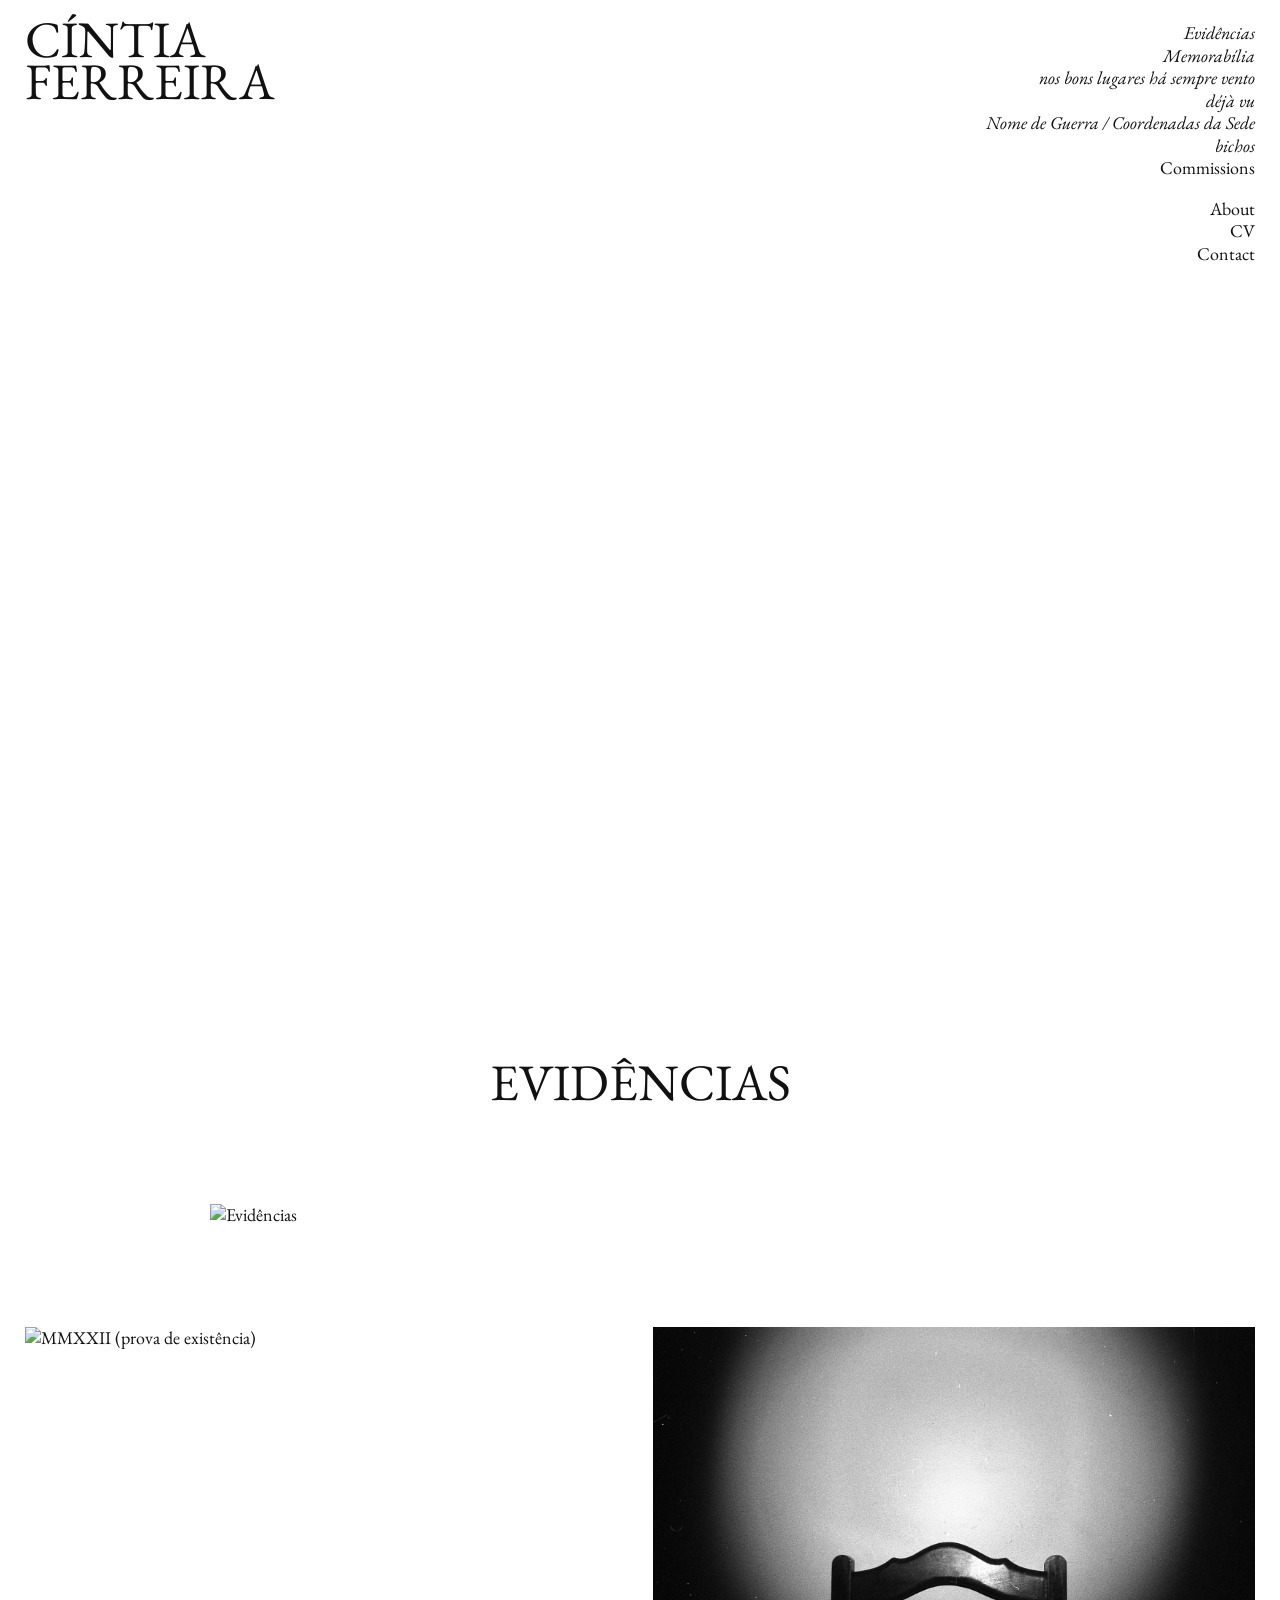
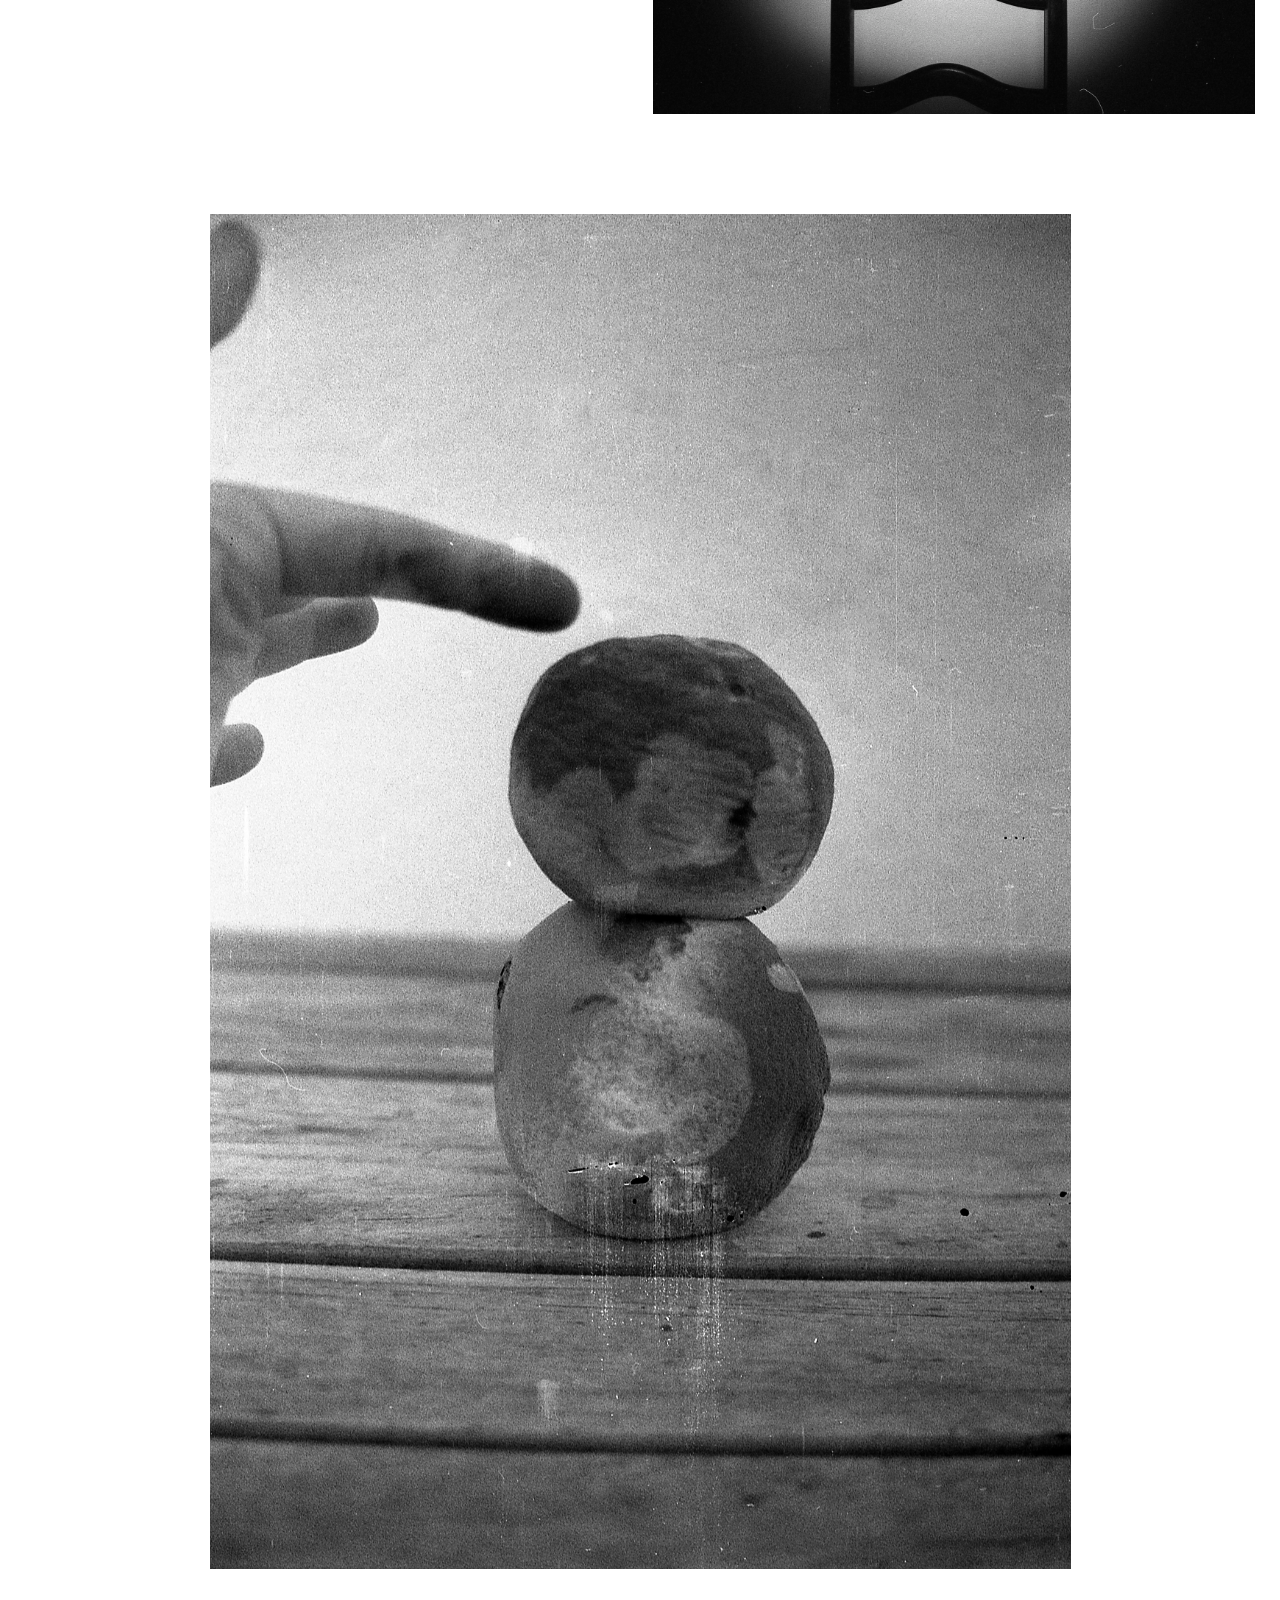
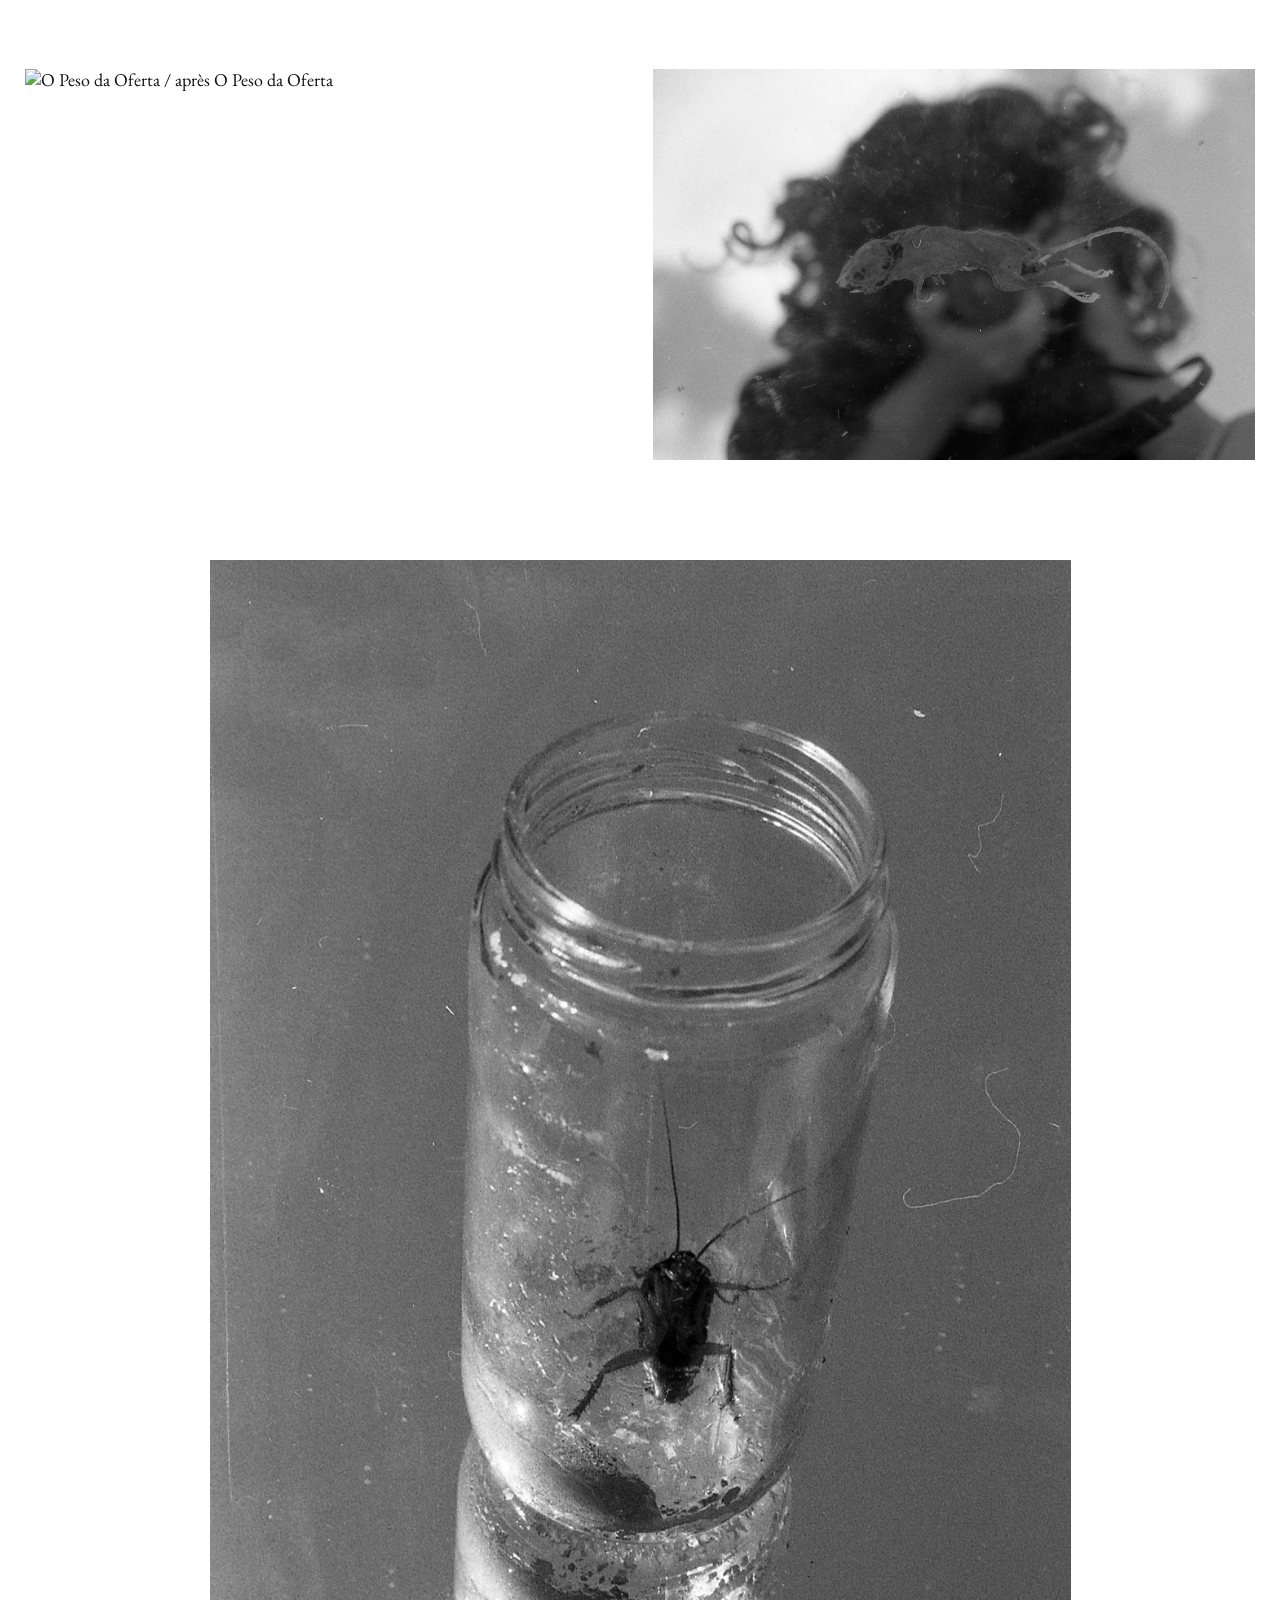
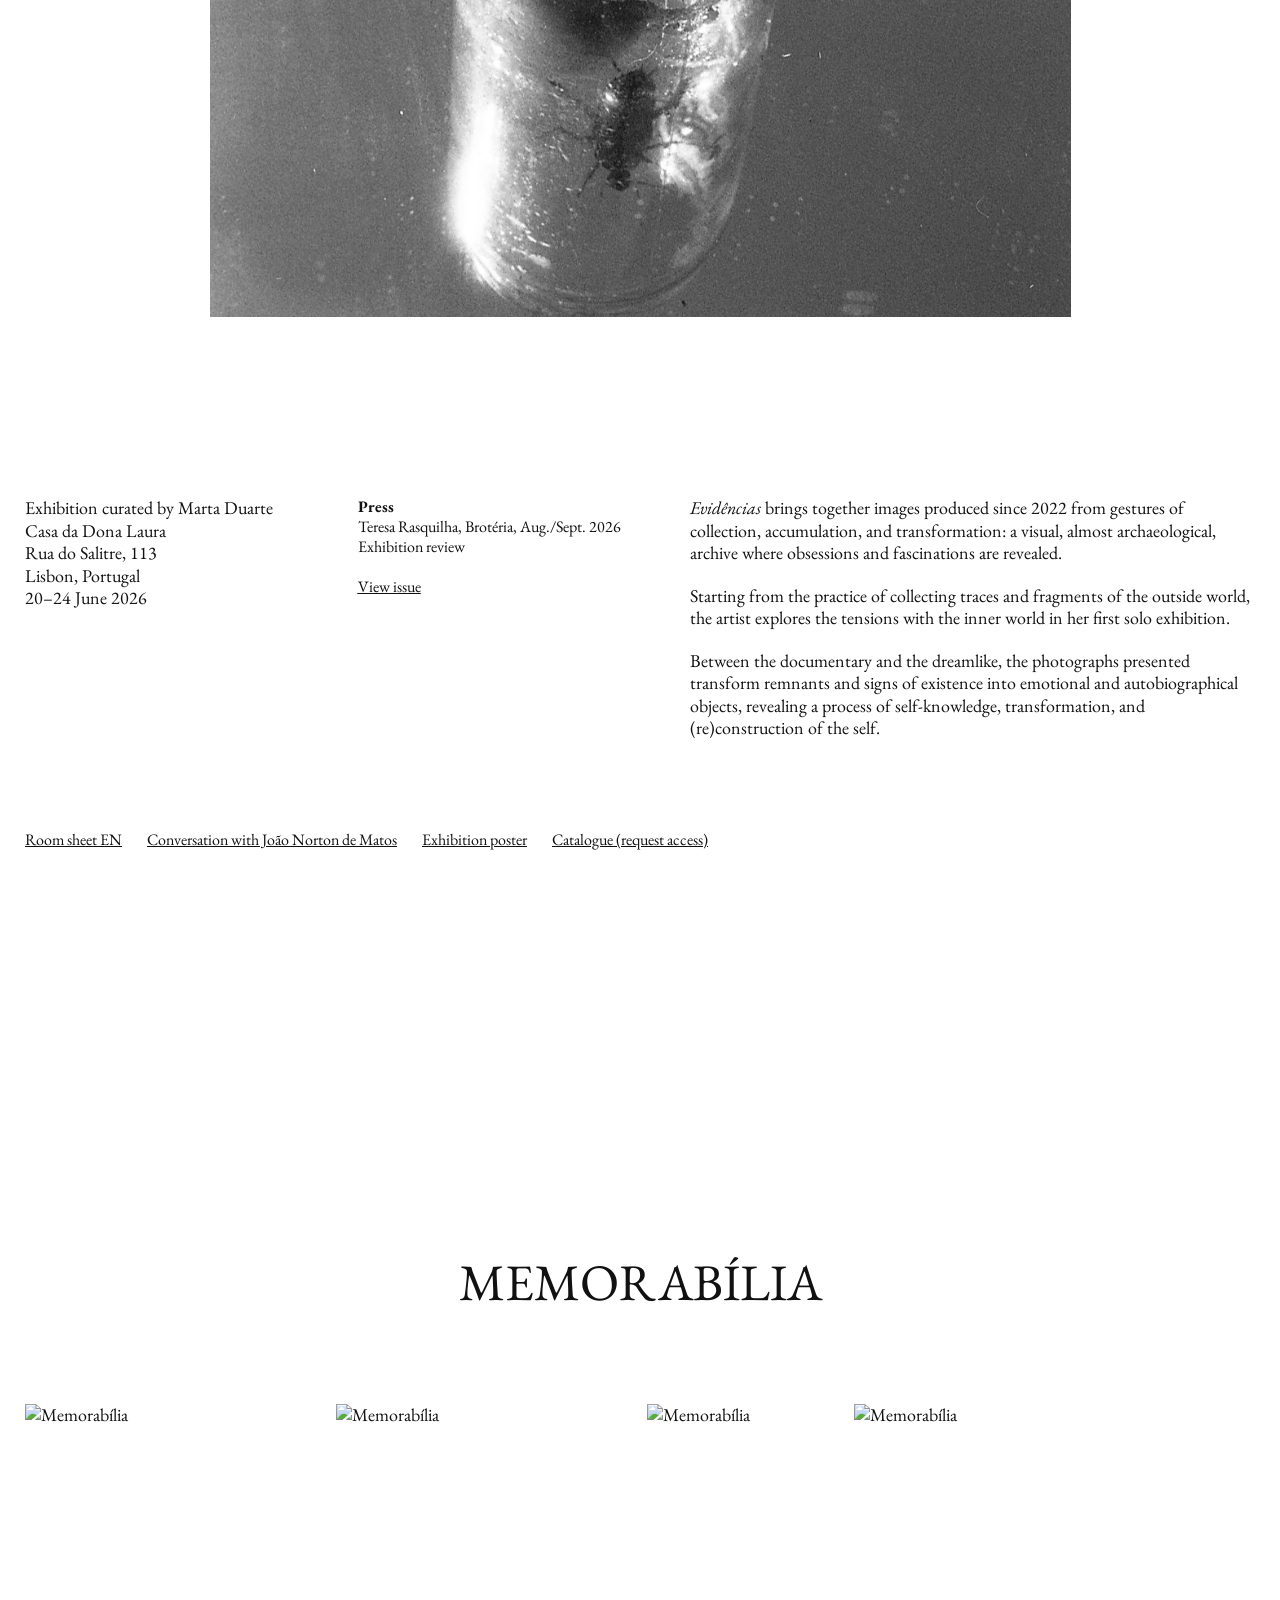
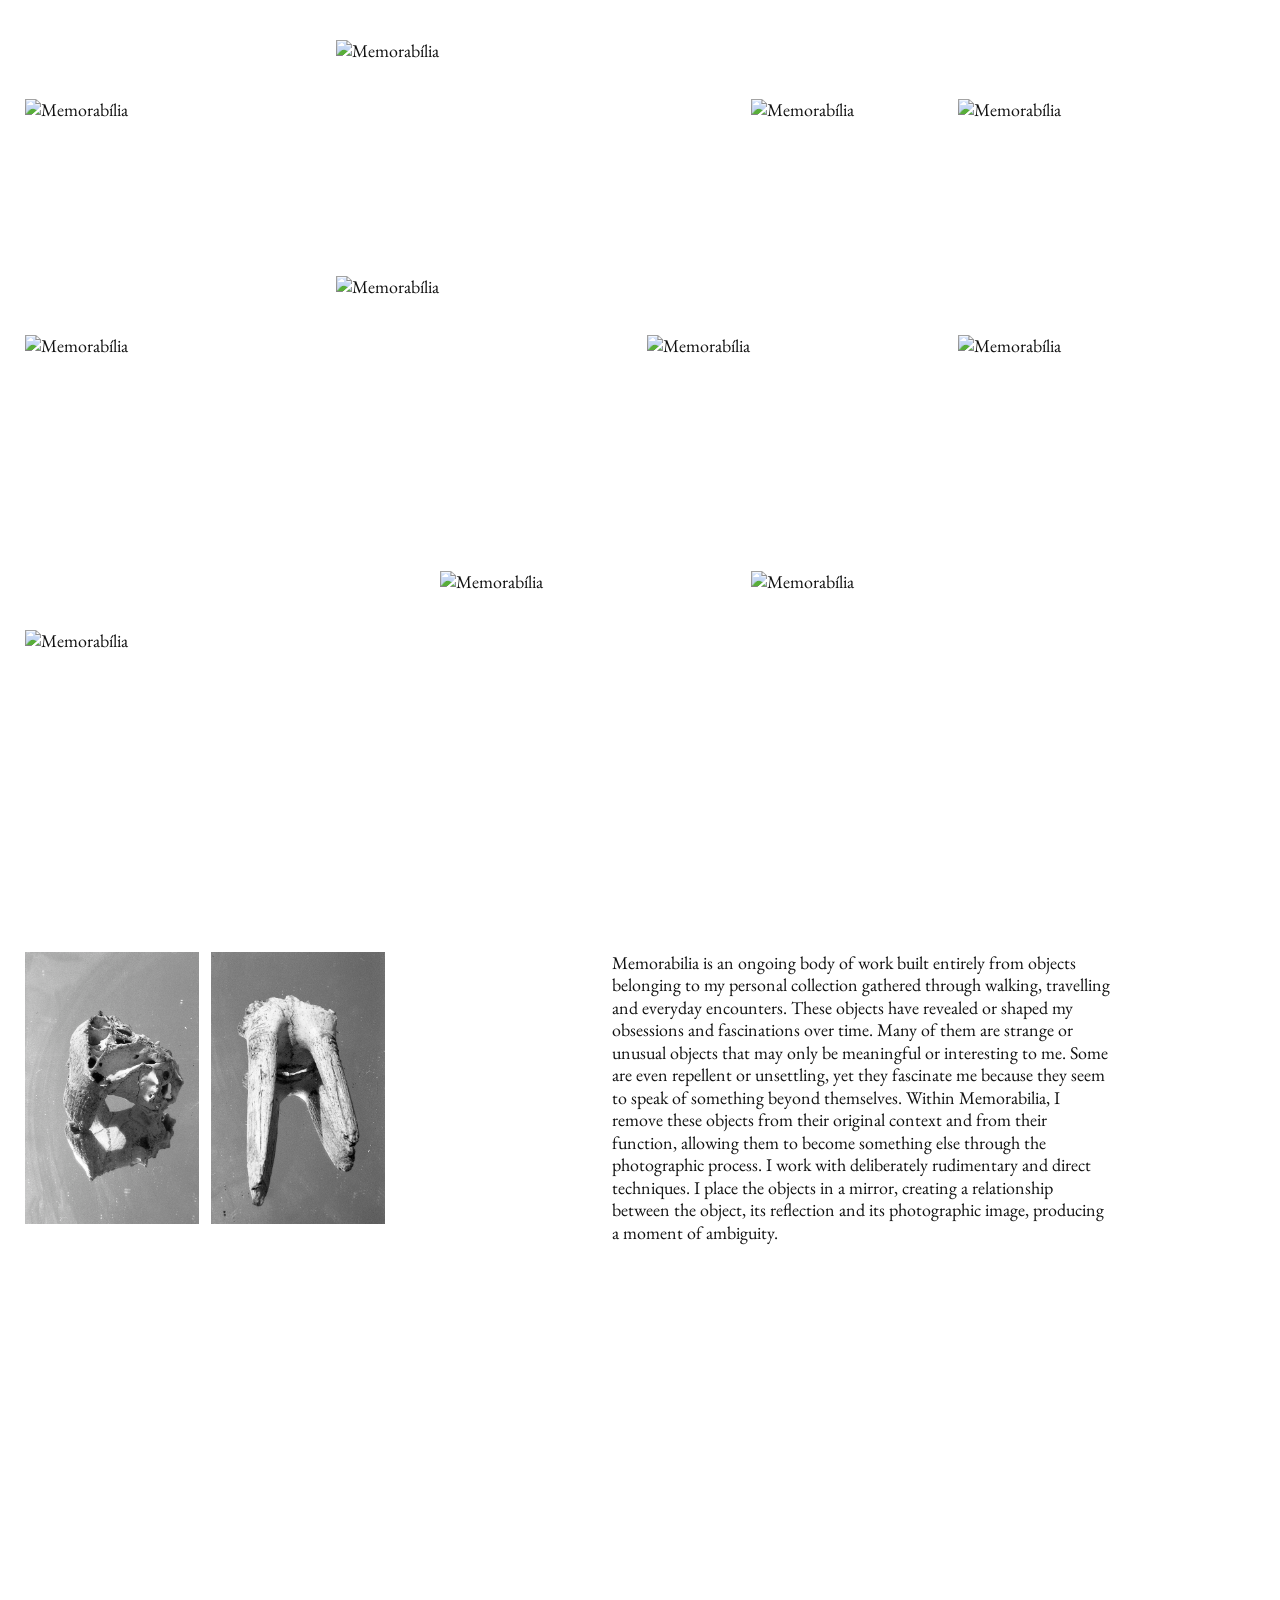
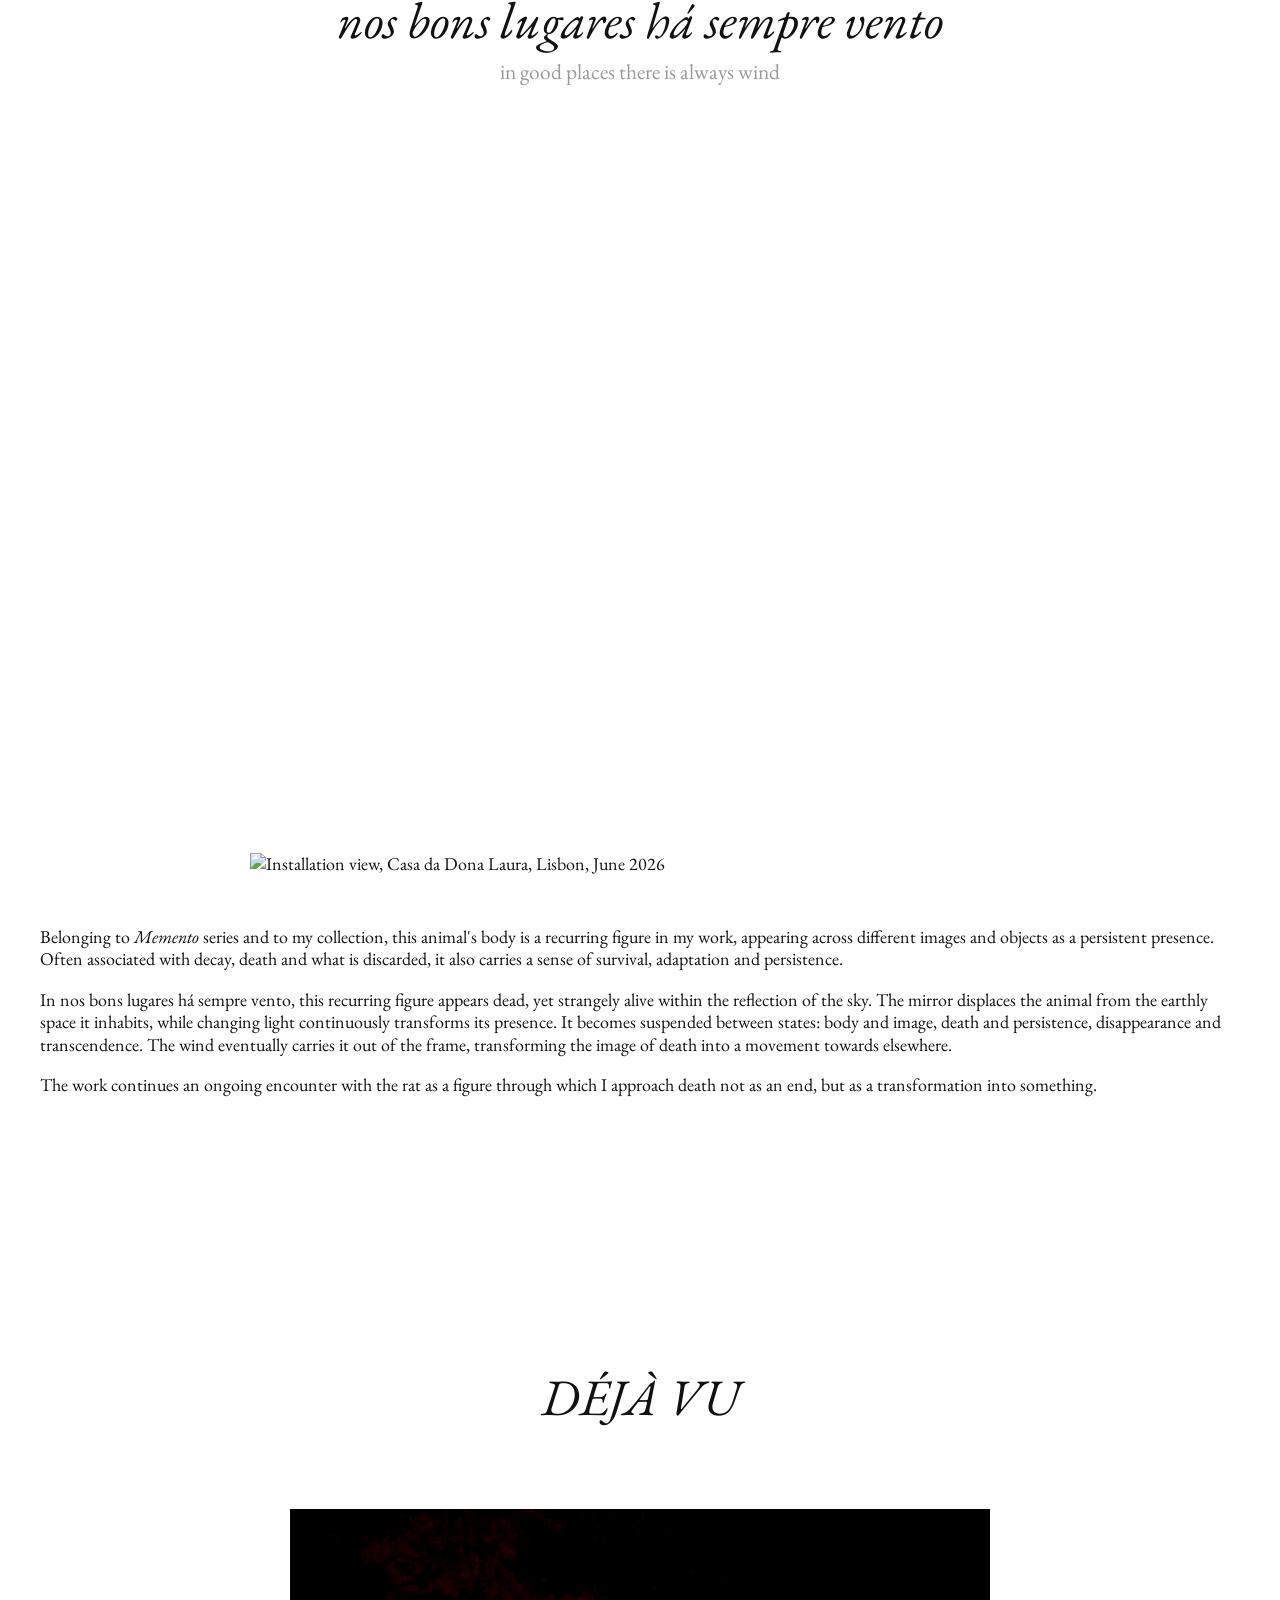
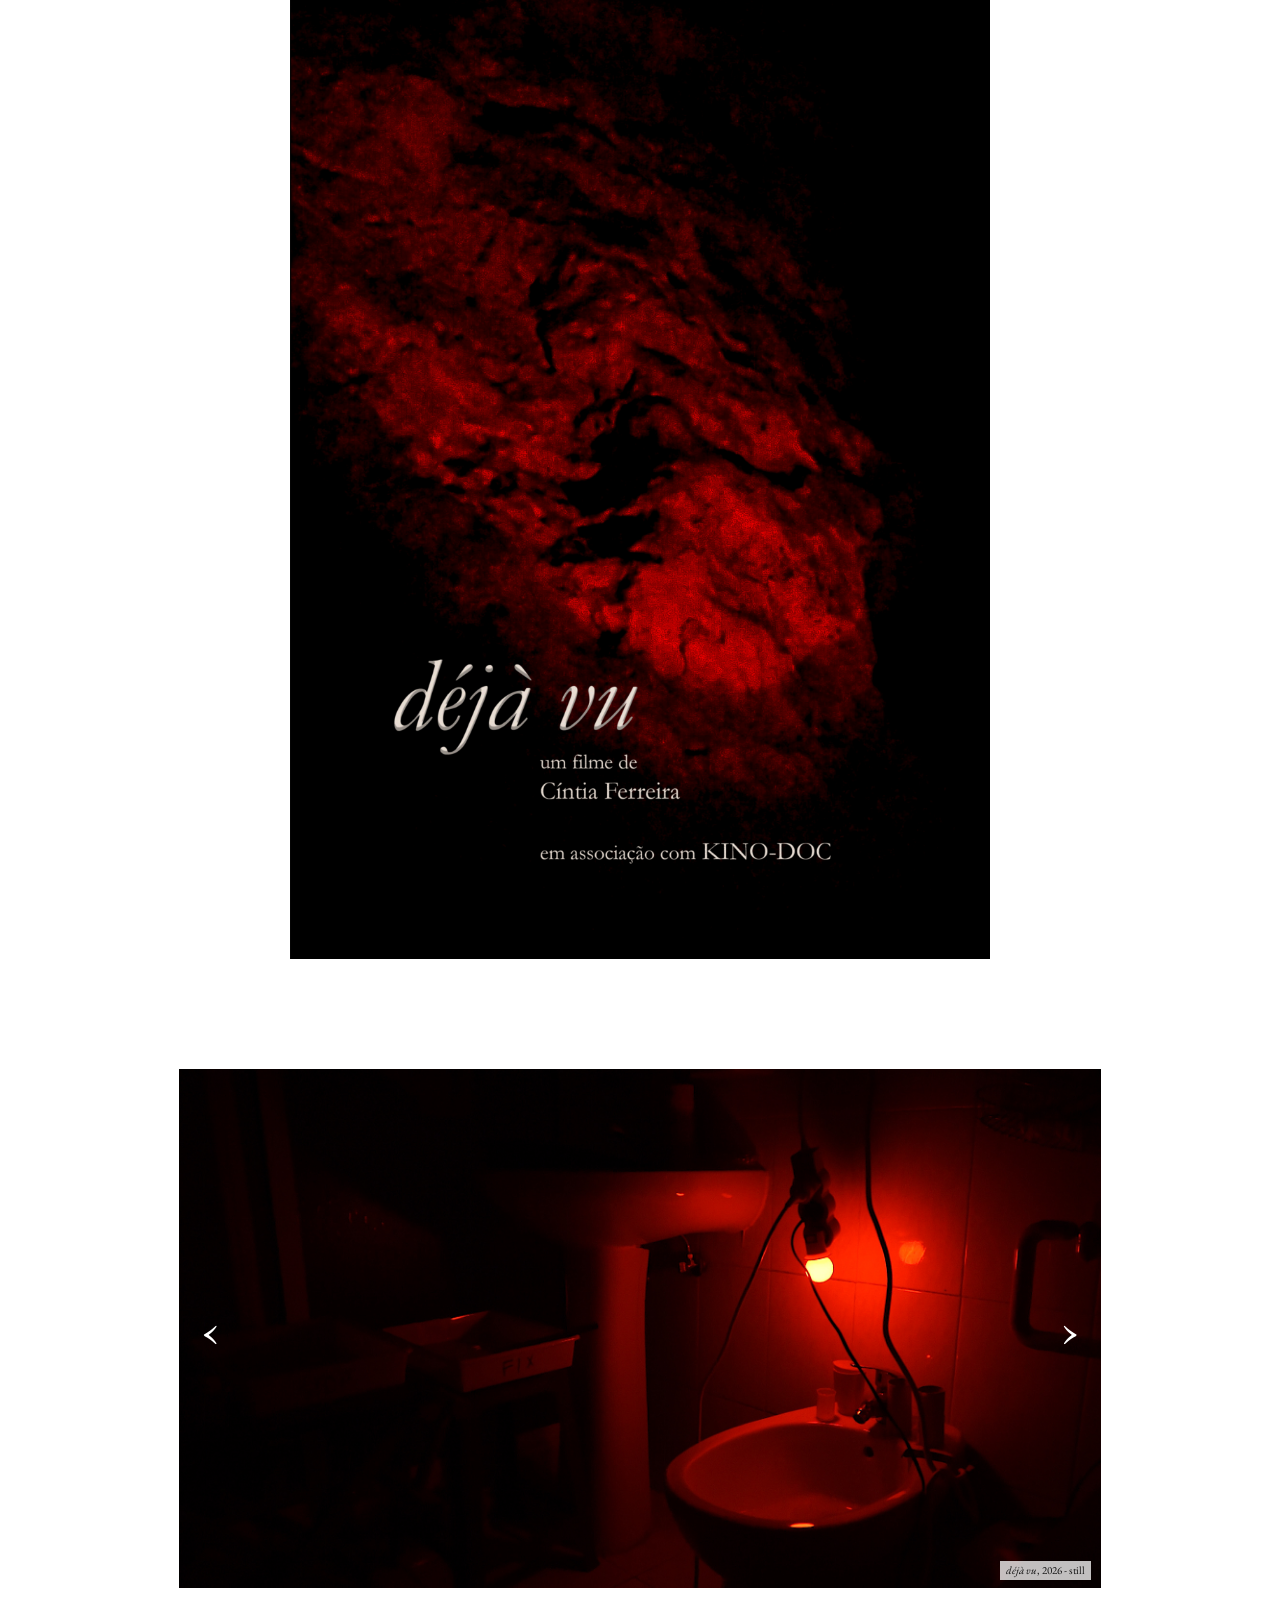
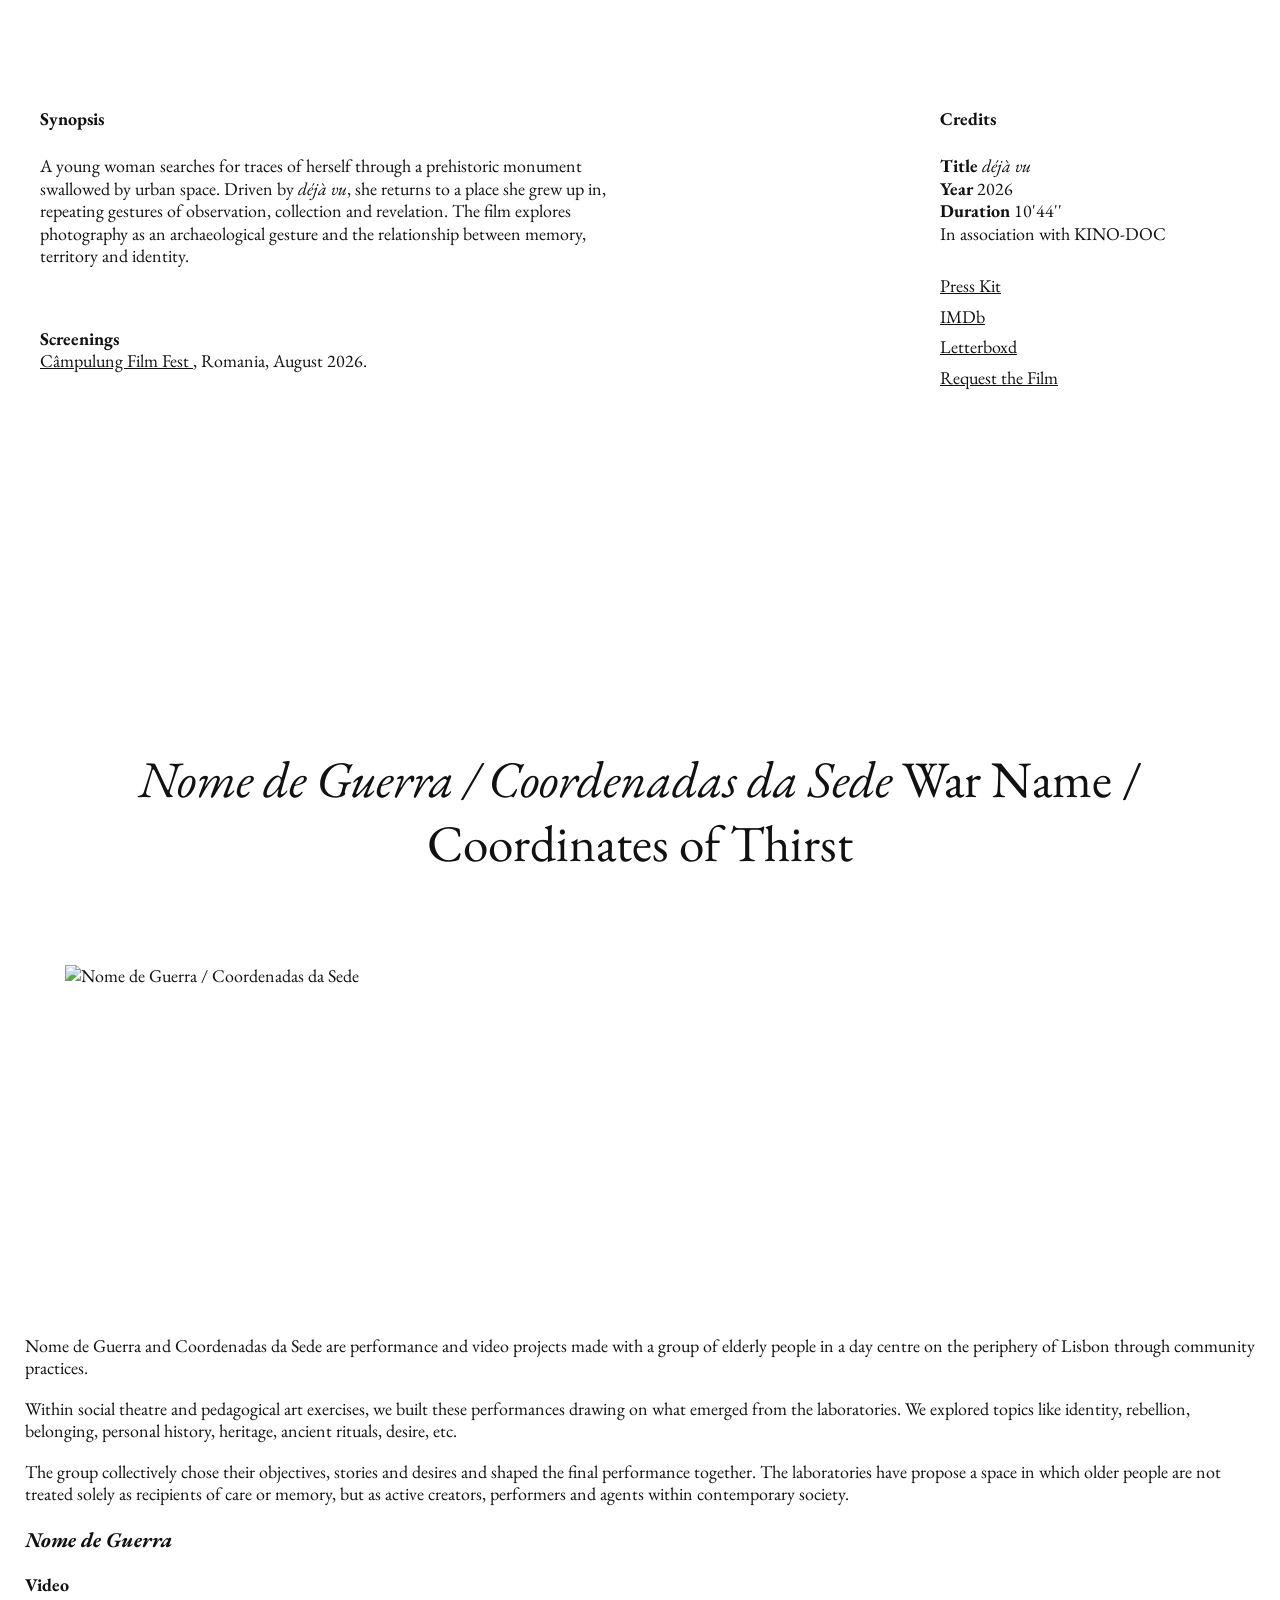
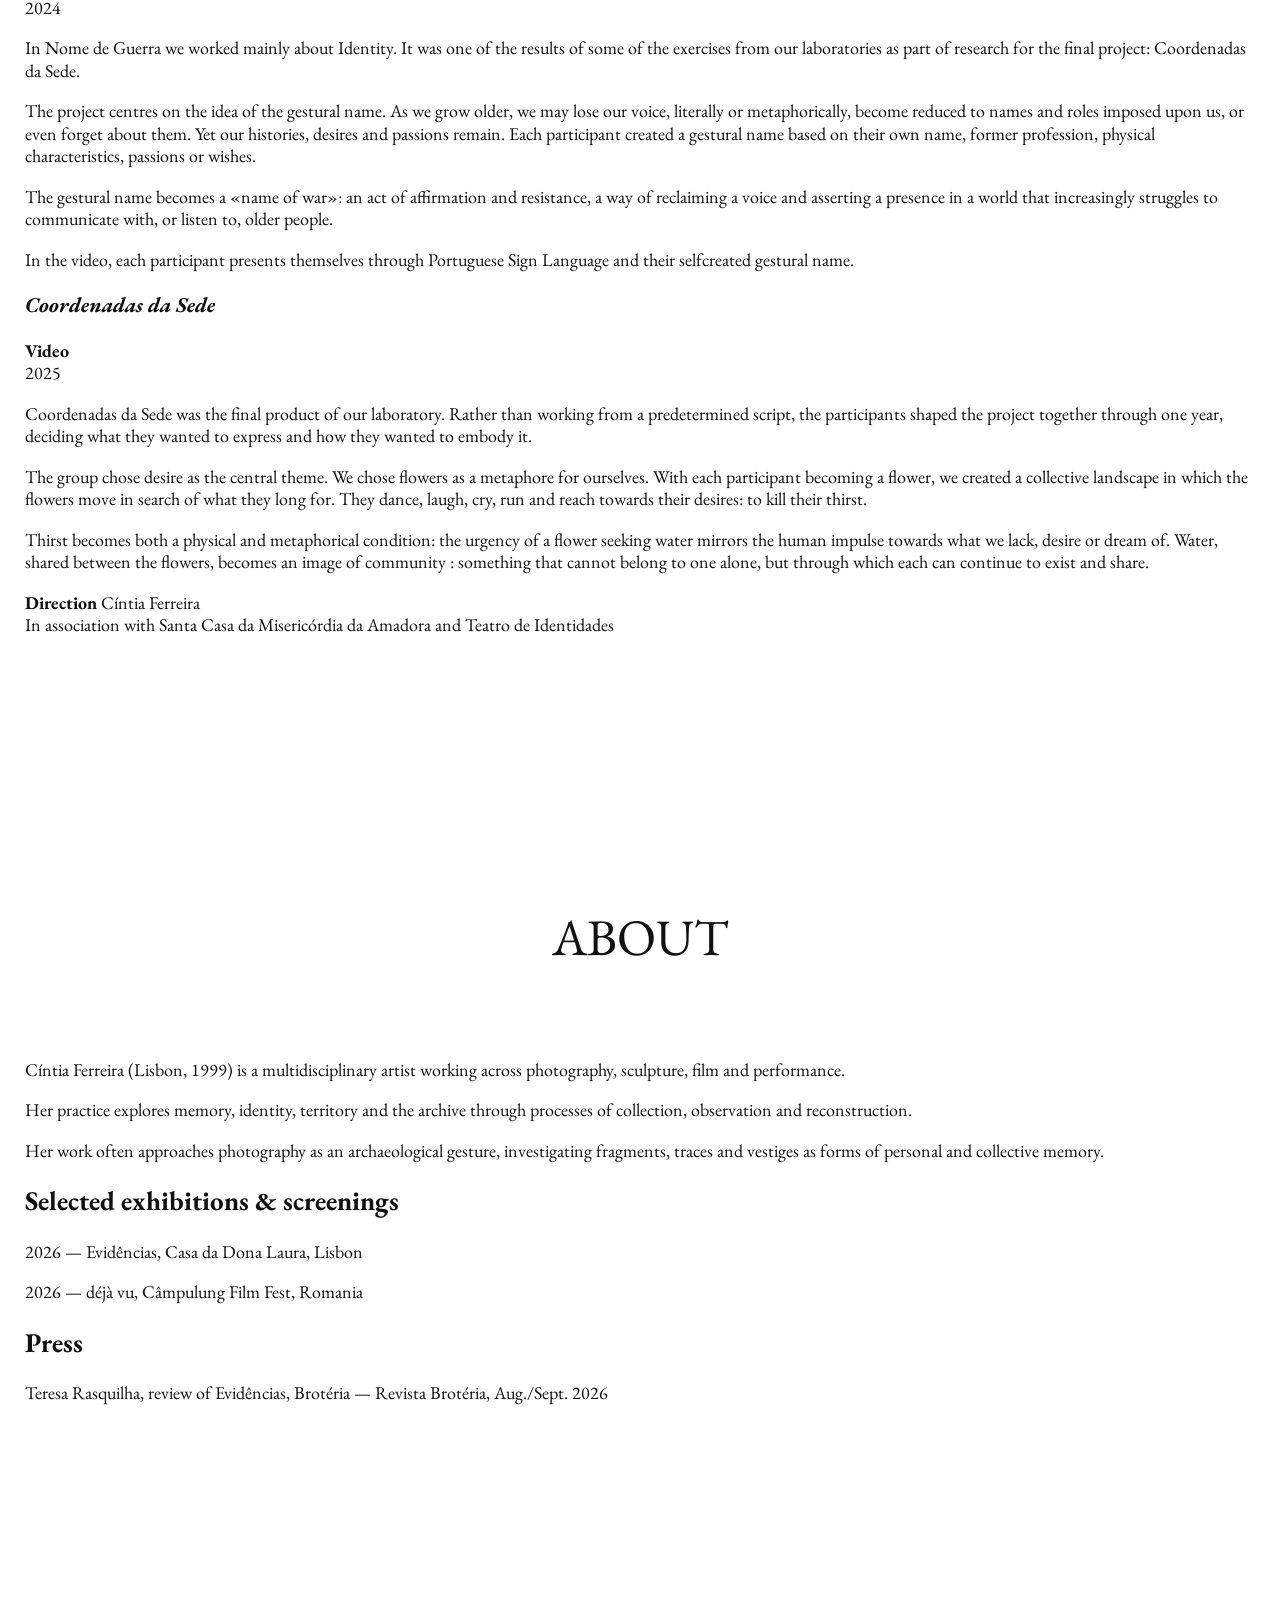
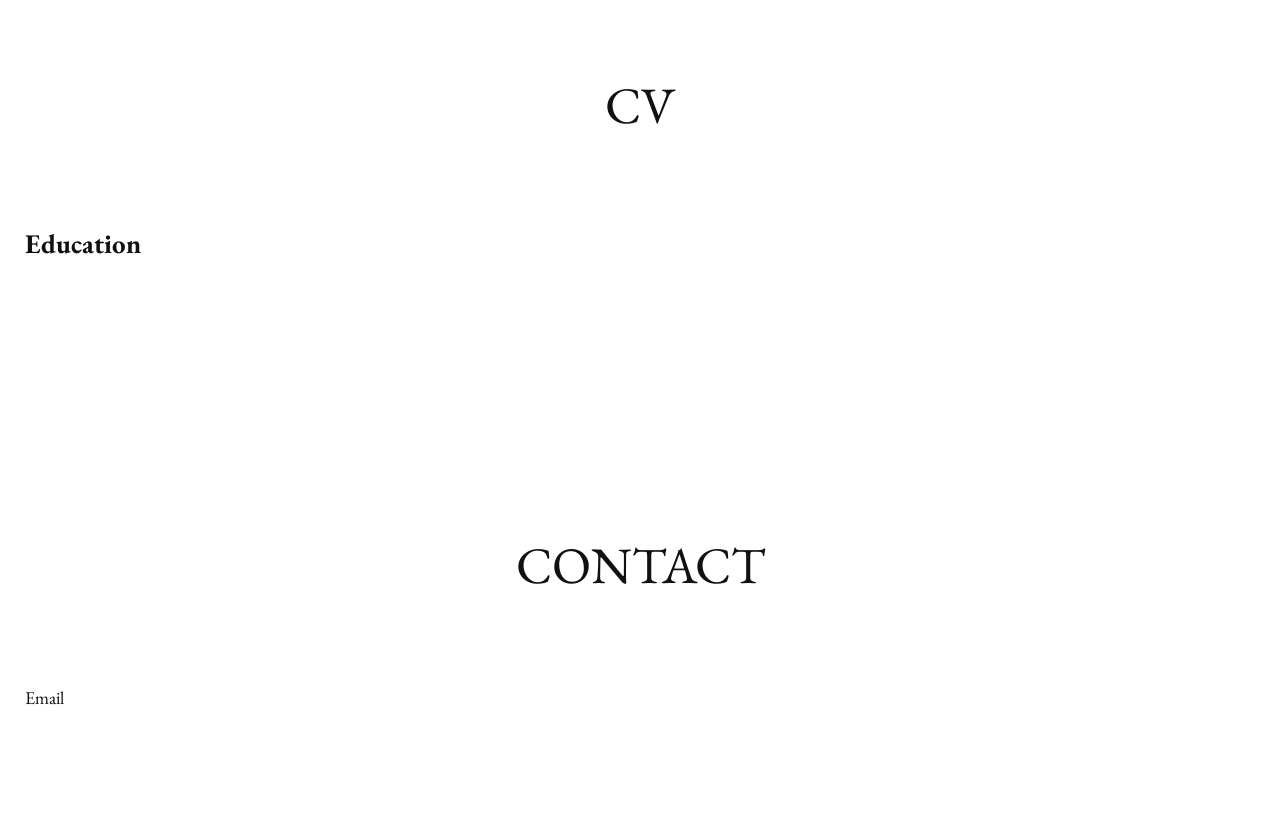
==== index.html @ f75d8042 "Refactor carousel navigation event listeners" ====
<!DOCTYPE html>

<html lang="en">

<head>

<meta charset="UTF-8">
<meta name="viewport" content="width=device-width, initial-scale=1.0">

<title>Cíntia Ferreira</title>

<link rel="stylesheet" href="style.css">

</head>

<body>

<header>

<div class="site-title">
    CÍNTIA<br>
    FERREIRA
</div>

<nav>

    <a href="#evidencias"><em>Evidências</em></a>

    <a href="#memorabilia"><em>Memorabília</em></a>

    <a href="#nosbonslugareshasemprevento">
        <em>nos bons lugares há sempre vento</em>
    </a>

    <a href="#deja-vu"><em>déjà vu</em></a>

    <a href="#nome-de-guerra">
        <em>Nome de Guerra / Coordenadas da Sede</em>
    </a>

    <a href="#bichos"><em>bichos</em></a>

    <a href="/Comissions/index.html">Commissions</a>

    <div class="space"></div>

    <a href="#about">About</a>
    <a href="#cv">CV</a>
    <a href="#contact">Contact</a>

</nav>

</header>


<!-- HOME -->

<main class="home"></main>


<!-- EVIDÊNCIAS -->

<section id="evidencias" class="page">

    <div class="project-title">
        EVIDÊNCIAS
    </div>


    <!-- IMAGEM 1 — GRANDE -->

    <figure class="work image-large">

        <img src="images/evidencias/1.jpg"
             alt="Evidências">

        <figcaption>
            <em>Evidências</em>, 2025
        </figcaption>

    </figure>


    <!-- IMAGENS 2 + 3 -->

    <div class="two-images">

        <figure class="work">

            <img src="images/evidencias/2.jpg"
                 alt="MMXXII (prova de existência)">

            <figcaption>
                <em>MMXXII (prova de existência)</em>, 2026
            </figcaption>

        </figure>


        <figure class="work">

            <img src="images/evidencias/3.jpg"
                 alt="auto-retrato(permanência)">

            <figcaption>
                <em>auto-retrato(permanência)</em>, 2026
            </figcaption>

        </figure>

    </div>


    <!-- IMAGEM 4 — GRANDE -->

    <figure class="work image-large">

        <img src="images/evidencias/4.jpg"
             alt="poema visual III">

        <figcaption>
            <em>poema visual III</em> (homenagem a Joan Brossa), 2023
        </figcaption>

    </figure>


    <!-- IMAGENS 5 + 6 -->

    <div class="two-images">

        <figure class="work">

            <img src="images/evidencias/5.png"
                 alt="O Peso da Oferta / après O Peso da Oferta">

            <figcaption class="caption-left">
                <em>O Peso da Oferta</em>, 2022–2023<br>
                Sculpture, plaster and varnish
            </figcaption>

            <figcaption class="caption-right">
                <em>après O Peso da Oferta</em>, 2024<br>
                Gelatin silver print
            </figcaption>

        </figure>


        <figure class="work">

            <img src="images/evidencias/6.jpg"
                 alt="Integração">

            <figcaption>
                <em>Integração</em>, 2026
            </figcaption>

        </figure>

    </div>


    <!-- IMAGEM 7 — GRANDE -->

    <figure class="work image-large">

        <img src="images/evidencias/7.jpg"
             alt="Estudo da vontade I">

        <figcaption>
            <em>Estudo da vontade I</em>, 2026
        </figcaption>

    </figure>


   <!-- INFORMAÇÃO DA EXPOSIÇÃO -->

<div class="project-info exhibition-info">

    <div class="exhibition-address">

        <p> Exhibition curated by Marta Duarte
            
            Casa da Dona Laura<br>
            Rua do Salitre, 113<br>
            Lisbon, Portugal<br>
            20–24 June 2026
        </p>

    </div>


    <div class="exhibition-press">

        <p>
            <strong>Press</strong><br>
            Teresa Rasquilha, Brotéria, Aug./Sept. 2026<br>
            Exhibition review
        </p>
            <a href="https://broteria.org/pt/revistas/volume-203-2%2F3" target="_blank">
        <u>View issue</u>
    </a>

    </div>


    <div class="exhibition-description">

        <p>
            <em>Evidências</em> brings together images produced since
            2022 from gestures of collection, accumulation,
            and transformation: a visual, almost archaeological,
            archive where obsessions and fascinations are revealed.
        </p>

        <p>
            Starting from the practice of collecting traces and
            fragments of the outside world, the artist explores
            the tensions with the inner world in her first
            solo exhibition.
        </p>

        <p>
            Between the documentary and the dreamlike, the
            photographs presented transform remnants and signs
            of existence into emotional and autobiographical
            objects, revealing a process of self-knowledge,
            transformation, and (re)construction of the self.
        <p>
    
        </p>

    </div>

</div>


<!-- LINKS / ARCHIVE OF THE EXHIBITION -->

<div class="project-links">

    <a href="files/folha de sala pt.pdf" target="_blank">
        <u>Room sheet EN</u>
    </a>

    <a href="https://youtu.be/ZU70yLAsmCY?si=3ygJwu18SGdpNDDV" target="_blank">
        <u>Conversation with João Norton de Matos</u>
    </a>

    <a href="files/cartaz.jpg" target="_blank">
        <u>Exhibition poster</u>
    </a>

    <a href="catalogo.html">
        <u>Catalogue (request access)</u>
    </a>



</div>

</section>




<!-- MEMORABÍLIA -->
<section id="memorabilia" class="page">

    <div class="project-title">
        MEMORABÍLIA
    </div>

    <!-- MOSAICO DE CIANOTIPIAS -->
    <div class="memorabilia-mosaic">

        <figure class="mosaic-item mosaic-7">
            <img src="images/memorabilia/7.jpg" alt="Memorabília">
        </figure>

        <figure class="mosaic-item mosaic-8">
            <img src="images/memorabilia/8.jpg" alt="Memorabília">
        </figure>

        <figure class="mosaic-item mosaic-9">
            <img src="images/memorabilia/9.jpg" alt="Memorabília">
        </figure>

        <figure class="mosaic-item mosaic-0">
            <img src="images/memorabilia/0.jpg" alt="Memorabília">
        </figure>

        <figure class="mosaic-item mosaic-10">
            <img src="images/memorabilia/10.jpg" alt="Memorabília">
        </figure>

        <figure class="mosaic-item mosaic-11">
            <img src="images/memorabilia/11.jpg" alt="Memorabília">
        </figure>

        <figure class="mosaic-item mosaic-5">
            <img src="images/memorabilia/5.jpg" alt="Memorabília">
        </figure>

        <figure class="mosaic-item mosaic-12">
            <img src="images/memorabilia/12.jpg" alt="Memorabília">
        </figure>

        <figure class="mosaic-item mosaic-13">
            <img src="images/memorabilia/13.jpg" alt="Memorabília">
        </figure>

        <figure class="mosaic-item mosaic-14">
            <img src="images/memorabilia/14.jpg" alt="Memorabília">
        </figure>

        <figure class="mosaic-item mosaic-15">
            <img src="images/memorabilia/15.jpg" alt="Memorabília">
        </figure>

        <figure class="mosaic-item mosaic-3">
            <img src="images/memorabilia/3.jpg" alt="Memorabília">
        </figure>

        <figure class="mosaic-item mosaic-17">
            <img src="images/memorabilia/17.jpg" alt="Memorabília">
        </figure>

        <figure class="mosaic-item mosaic-18">
            <img src="images/memorabilia/18.jpg" alt="Memorabília">
        </figure>

        <figure class="mosaic-item mosaic-19">
            <img src="images/memorabilia/19.jpg" alt="Memorabília">
        </figure>

    </div>

    <!-- FOTOGRAFIAS A PRETO E BRANCO + TEXTO -->
    <div class="memorabilia-bottom">

        <div class="memorabilia-bw-pair">
            <figure>
                <img src="images/memorabilia/4.jpg"
                     alt="Memorabília, fotografia a preto e branco">
            </figure>

            <figure>
                <img src="images/memorabilia/6.jpg"
                     alt="Memorabília, fotografia a preto e branco">
            </figure>
        </div>

        <div class="memorabilia-text">
            <p>
                Memorabilia is an ongoing body of work built entirely from
                objects belonging to my personal collection gathered through
                walking, travelling and everyday encounters.

                These objects have revealed or shaped my obsessions and
                fascinations over time. Many of them are strange or unusual
                objects that may only be meaningful or interesting to me.
                Some are even repellent or unsettling, yet they fascinate me
                because they seem to speak of something beyond themselves.

                Within Memorabilia, I remove these objects from their original
                context and from their function, allowing them to become
                something else through the photographic process. I work with
                deliberately rudimentary and direct techniques. I place the
                objects in a mirror, creating a relationship between the object,
                its reflection and its photographic image, producing a moment
                of ambiguity.
            </p>
        </div>

    </div>

</section>

<!-- NOS BONS LUGARES HÁ SEMPRE VENTO -->

<section id="nosbonslugareshasemprevento" class="page">

    <!-- TÍTULO -->

    <div class="project-title project-title-video">

        <em>nos bons lugares há sempre vento</em>

        <span>
            in good places there is always wind
        </span>

    </div>


    <!-- VÍDEO VIMEO -->

    <div class="vimeo-container">

        <iframe
            src="https://player.vimeo.com/video/1219902032"
            frameborder="0"
            allow="autoplay; fullscreen; picture-in-picture"
            allowfullscreen>
        </iframe>

    </div>


    <!-- VISTA DA EXPOSIÇÃO + TEXTO -->

<div class="nos-bons-lugares-info">

    <figure class="nos-bons-lugares-view">

        <img src="images/nos bons lugares ha sempre vento/7.jpg"
             alt="Installation view, Casa da Dona Laura, Lisbon, June 2026">

        <figcaption>
            Installation view, Casa da Dona Laura, Lisbon, June 2026
        </figcaption>

    </figure>


    <div class="nos-bons-lugares-text">

        <p>
            Belonging to <em>Memento</em> series and to my collection, this animal's body is a recurring figure in my work, appearing across
            different images and objects as a persistent presence. Often associated with decay, death and what is
            discarded, it also carries a sense of survival, adaptation and persistence.

        </p>

        <p>
            In nos bons lugares há sempre vento, this recurring figure appears dead, yet strangely alive within the
            reflection of the sky. The mirror displaces the animal from the earthly space it inhabits, while
            changing light continuously transforms its presence. It becomes suspended between states: body and
            image, death and persistence, disappearance and transcendence. The wind eventually carries it out of the frame, transforming
            the image of death into a movement towards elsewhere.
        </p>

        <p>
            The work continues an ongoing encounter with the rat as a figure through which I approach death not
            as an end, but as a transformation into something.

        </p>

    </div>

</div>
</section>

<!-- DÉJÀ VU -->

<section id="deja-vu" class="page">

    <div class="project-title project-title-film">
        <em>DÉJÀ VU</em>
    </div>


    <!-- CARTAZ -->

    <figure class="film-poster">
        <img src="images/deja vu/1.png"
             alt="déjà vu - poster">
    </figure>


    <!-- STILLS — CAROUSEL -->

    <div class="film-carousel">

        <button class="carousel-prev" type="button" aria-label="Previous still">
            ‹
        </button>

        <div class="carousel-slides">

            <figure class="carousel-slide active">
                <img src="images/deja vu/2.jpg"
                     alt="Déjà vu — still 1">
                <figcaption>
                    <em>déjà vu</em>, 2026 - still
                </figcaption>
            </figure>

            <figure class="carousel-slide">
                <img src="images/deja vu/7.jpg"
                     alt="Déjà vu — still 2">
                <figcaption>
                    <em>déjà vu</em>, 2026 - still
                </figcaption>
            </figure>

            <figure class="carousel-slide">
                <img src="images/deja vu/3.jpg"
                     alt="Déjà vu — still 3">
                <figcaption>
                    <em>déjà vu</em>, 2026 - still
                </figcaption>
            </figure>

            <figure class="carousel-slide">
                <img src="images/deja vu/6.jpg"
                     alt="Déjà vu — still 4">
                <figcaption>
                    <em>déjà vu</em>, 2026 - still
                </figcaption>
            </figure>

             <figure class="carousel-slide">
                <img src="images/deja vu/5.jpg"
                     alt="Déjà vu — still 4">
                <figcaption>
                    <em>déjà vu</em>, 2026 - still
                </figcaption>
            </figure>

              <figure class="carousel-slide">
                <img src="images/deja vu/8.jpg"
                     alt="Déjà vu — still 4">
                <figcaption>
                    <em>déjà vu</em>, 2026 - still
                </figcaption>
            </figure>

              <figure class="carousel-slide">
                <img src="images/deja vu/4.jpg"
                     alt="Déjà vu — still 4">
                <figcaption>
                    <em>déjà vu</em>, 2026 - still
                </figcaption>
            </figure>
        
        </div>

        <button class="carousel-next" type="button" aria-label="Next still">
            ›
        </button>

    </div>


    
    <!-- SINOPSE + FICHA TÉCNICA -->

    <div class="film-info">

        <!-- COLUNA ESQUERDA -->
        <div class="film-left">

            <div class="film-synopsis">

                <h3><strong>Synopsis</strong></h3>

                <p>
                    A young woman searches for traces of herself
                    through a prehistoric monument swallowed by
                    urban space.
                    Driven by <em>déjà vu</em>, she returns to a place she
                    grew up in, repeating gestures of observation,
                    collection and revelation.
                    The film explores photography as an archaeological
                    gesture and the relationship between memory,
                    territory and identity.
                </p>

            </div>

            <!-- SCREENINGS -->
            <div class="film-screening">

                <p>
                    <strong>Screenings</strong><br>
                    <a href="https://kino-doc.pt/expedicao-kino-doc-a-romenia-campulung-film-fest/"
                       target="_blank"
                       rel="noopener">
                        Câmpulung Film Fest
                    </a>,
                    Romania, August 2026.
                </p>

            </div>

        </div>

        <!-- COLUNA DIREITA -->
        <div class="film-credits">

            <h3><strong>Credits</strong></h3>

            <p>
                <strong>Title</strong> <em>déjà vu</em><br>
                <strong>Year</strong> 2026<br>
                <strong>Duration</strong> 10'44''<br>
                In association with KINO-DOC
            </p>

            <!-- LINKS -->
            <div class="film-links">

                <p>
                    <a href="URL_ATUAL_DO_PRESS_KIT"
                       target="_blank"
                       rel="noopener">Press Kit</a>
                </p>

                <p>
                    <a href="URL_ATUAL_DO_IMDB"
                       target="_blank"
                       rel="noopener">IMDb</a>
                </p>

                <p>
                    <a href="https://letterboxd.com/film/deja-vu-2026-1/"
                       target="_blank"
                       rel="noopener">Letterboxd</a>
                </p>

                <p>
                    <a href="request-film.html">Request the Film</a>
                </p>

            </div>

        </div>

    </div>

</section>

   <!-- NOME DE GUERRA / COORDENADAS DA SEDE -->

<section id="nome-de-guerra" class="page">

    <!-- TÍTULO -->

    <div class="project-title">
        <em>Nome de Guerra / Coordenadas da Sede</em>
        <span class="project-subtitle">War Name / Coordinates of Thirst</span>
    </div>


    <!-- IMAGEM -->

    <figure class="nome de guerra e coordenadas da sede-image">
        <img src="images/nome de guerra e coordenadas da sede/1.jpg"
             alt="Nome de Guerra / Coordenadas da Sede">
    </figure>


   <!-- DOIS VÍDEOS -->

<div class="nome-guerra-videos">

    <div class="nome-guerra-video">

        <div class="video-wrapper">
            <iframe
                src="https://www.youtube.com/embed/9Gkkf40FWEE"
                title="Nome de Guerra"
                frameborder="0"
                allow="autoplay; fullscreen; picture-in-picture"
                allowfullscreen>
            </iframe>
        </div>

    </div>


    <div class="nome-guerra-video">

        <div class="video-wrapper">
            <iframe
                src="https://www.youtube.com/embed/rVBOETg8hJg"
                title="Coordenadas da Sede"
                frameborder="0"
                allow="autoplay; fullscreen; picture-in-picture"
                allowfullscreen>
            </iframe>
        </div>

    </div>

</div>


    <!-- FICHAS TÉCNICAS + INFORMAÇÃO -->


    <div class="nomed guerra e coordenadas-info">
        
         <p>
        Nome de Guerra and Coordenadas da Sede are performance and video projects made with a group of
        elderly people in a day centre on the periphery of Lisbon through community practices.
        <p>
        Within social theatre and pedagogical art exercises, we built these performances drawing on what
        emerged from the laboratories. We explored topics like identity, rebellion, belonging, personal history,
        heritage, ancient rituals, desire, etc.
        <p>
        The group collectively chose their objectives, stories and desires and shaped the final performance
        together.
        The laboratories have propose a space in which older people are not treated solely as recipients of
        care or memory, but as active creators, performers and agents within contemporary society.
        </p>


    <div class="nome-guerra-info">

        <div class="nome-guerra-work">

            <h3><em>Nome de Guerra</em></h3>

            <p>
                <strong>Video</strong><br>
                2024
            </p>

            <p>
            In Nome de Guerra we worked mainly about Identity. It was one of the results of some of the exercises
            from our laboratories as part of research for the final project: Coordenadas da Sede.
            <p>
            The project centres on the idea of the gestural name. As we grow older, we may lose our voice,
            literally or metaphorically, become reduced to names and roles imposed upon us, or even forget about
            them. Yet our histories, desires and passions remain. Each participant created a gestural name based
            on their own name, former profession, physical characteristics, passions or wishes.
            <p>
            The gestural name becomes a «name of war»: an act of affirmation and resistance, a way of
            reclaiming a voice and asserting a presence in a world that increasingly struggles to communicate with,
            or listen to, older people.
            <p>
            In the video, each participant presents themselves through Portuguese Sign Language and their selfcreated gestural name.
            </p>


        </div>


        <div class="nome-guerra-work">

            <h3><em>Coordenadas da Sede</em></h3>

            <p>
                <strong>Video</strong><br>
                2025
            </p>

            <p>
               Coordenadas da Sede was the final product of our laboratory.
            Rather than working from a predetermined script, the participants shaped the project together
            through one year, deciding what they wanted to express and how they wanted to embody it.
             <p> 
            The group chose desire as the central theme. We chose flowers as a metaphore for ourselves. With each
            participant becoming a flower, we created a collective landscape in which the flowers move in search
            of what they long for. They dance, laugh, cry, run and reach towards their desires: to kill their thirst.
            <p>
            Thirst becomes both a physical and metaphorical condition: the urgency of a flower seeking water
            mirrors the human impulse towards what we lack, desire or dream of. Water, shared between the
            flowers, becomes an image of community : something that cannot belong to one alone, but through
            which each can continue to exist and share.
            </p>

            <p>
                <strong>Direction</strong> Cíntia Ferreira<br>
               In association with Santa Casa da Misericórdia da Amadora and Teatro de Identidades
            </p>

        </div>

    </div>

</section>


    


<!-- ABOUT -->

<section id="about" class="page">

    <div class="project-title">
        ABOUT
    </div>

    <div class="about">

        <p>
            Cíntia Ferreira (Lisbon, 1999) is a multidisciplinary
            artist working across photography, sculpture, film
            and performance.
        </p>

        <p>
            Her practice explores memory, identity, territory
            and the archive through processes of collection,
            observation and reconstruction.
        </p>

        <p>
            Her work often approaches photography as an
            archaeological gesture, investigating fragments,
            traces and vestiges as forms of personal and
            collective memory.
        </p>


        <h2>Selected exhibitions & screenings</h2>

        <p>
            2026 — Evidências, Casa da Dona Laura, Lisbon
        </p>

        <p>
            2026 — déjà vu, Câmpulung Film Fest, Romania
        </p>


        <h2>Press</h2>

        <p>
            Teresa Rasquilha, review of Evidências,
            Brotéria — Revista Brotéria, Aug./Sept. 2026
        </p>

    </div>

</section>


<!-- CV -->

<section id="cv" class="page">

    <div class="project-title">
        CV
    </div>

    <div class="about">

        <h2>Education</h2>

    </div>

</section>


<!-- CONTACT -->

<section id="contact" class="page">

    <div class="project-title">
        CONTACT
    </div>

    <div class="about">

        <p>
            Email
        </p>

    </div>

</section>

<script>
document.addEventListener("DOMContentLoaded", function () {

    const carousel = document.querySelector("#deja-vu .film-carousel");

    if (!carousel) return;

    const slides = carousel.querySelectorAll(".carousel-slide");
    const previous = carousel.querySelector(".carousel-prev");
    const next = carousel.querySelector(".carousel-next");

    if (slides.length === 0 || !previous || !next) return;

    let current = 0;

    function showSlide(index) {
        slides[current].classList.remove("active");

        current = (index + slides.length) % slides.length;

        slides[current].classList.add("active");
    }

    previous.addEventListener("click", function (event) {
        event.preventDefault();
        event.stopPropagation();
        showSlide(current - 1);
    });

    next.addEventListener("click", function (event) {
        event.preventDefault();
        event.stopPropagation();
        showSlide(current + 1);
    });

});
</script>
</body>

</html>
---- style.css ----
@import url('https://fonts.googleapis.com/css2?family=EB+Garamond:wght@400;500&display=swap');

* {
    box-sizing: border-box;
}

html {
    scroll-behavior: smooth;
}

body {
    margin: 0;
    background: #fff;
    color: #111;
    font-family: "EB Garamond", Garamond, serif;
    font-size: 18px;
    line-height: 1.25;
}


/* MENU */

header {
    position: fixed;
    top: 0;
    left: 0;
    width: 100%;
    padding: 22px 25px;
    z-index: 100;
    pointer-events: none;
}

.site-title {
    position: absolute;
    left: 25px;
    top: 18px;
    font-size: clamp(28px, 4vw, 58px);
    line-height: .82;
    text-transform: uppercase;
    pointer-events: auto;
}

nav {
    position: absolute;
    right: 25px;
    top: 22px;
    text-align: right;
    pointer-events: auto;
}

nav a {
    display: block;
    color: #111;
    text-decoration: none;
    transition: opacity .2s ease;
}

nav a:hover {
    opacity: .45;
}

nav .space {
    height: 18px;
}


/* HOME */

.home {
    height: 100vh;
    min-height: 650px;
}


/* PAGES */

.page {
    padding: 150px 25px 100px;
    max-width: 1500px;
    margin: auto;
}

.project-title {
    text-align: center;
    font-size: clamp(30px, 4vw, 60px);
    margin-bottom: 90px;
}


/* PROJECT INFORMATION */

.project-info {
    display: grid;
    grid-template-columns: 1fr 1fr;
    gap: 60px;
    margin-top: 100px;
    margin-bottom: 150px;
}

.project-info .press {
    text-align: right;
}

.project-info p {
    margin: 0 0 20px;
}

.project-info a {
    color: inherit;
}


/* EXHIBITION INFORMATION */

.exhibition-info {
    display: grid;
    grid-template-columns: 1fr 1fr 2fr;
    gap: 50px;
    margin-top: 180px;
    margin-bottom: 70px;
}

.exhibition-info p {
    margin: 0 0 20px;
}

.exhibition-press {
    font-size: 16px;
}

.exhibition-description {
    max-width: 700px;
}


/* EXHIBITION LINKS */

.project-links {
    display: flex;
    flex-wrap: wrap;
    gap: 25px;
    align-items: baseline;

    margin-bottom: 150px;

    font-size: 16px;
}

.project-links a,
.project-links a:visited {
    color: #111;
    text-decoration: none;
}

.project-links a:hover {
    opacity: .45;
}


/* IMAGES */

.image-large {
    width: 70%;
    display: block;
    margin: 0 auto 100px;
}

.image-medium {
    width: 70%;
    display: block;
    margin: 0 auto 100px;
}

.image-small {
    width: 45%;
    display: block;
    margin: 0 auto 100px;
}


/* ISOLATED WORKS */

.work.image-large img {
    width: 100%;
    height: auto;
    display: block;
    margin: 0;
}


/* TWO IMAGES */

.two-images {
    display: grid;
    grid-template-columns: 1fr 1fr;
    gap: 25px;
    margin-bottom: 100px;
}

.two-images .work {
    position: relative;
    margin: 0;
}

.two-images img {
    width: 100%;
    height: auto;
    display: block;
}


/* HOVER CAPTIONS */

.work {
    position: relative;
}

.work figcaption {
    position: absolute;
    bottom: 0;
    left: 0;

    padding: 12px 16px;

    background: rgba(255, 255, 255, 0.88);
    color: #111;

    font-size: 16px;
    line-height: 1.2;

    opacity: 0;
    transition: opacity 0.25s ease;

    pointer-events: none;
}


/* NORMAL CAPTIONS */

.work figcaption:not(.caption-left):not(.caption-right) {
    width: 100%;
}


/* TWO CAPTIONS — IMAGE 5 */

.work .caption-left {
    left: 0;
    right: auto;
    width: auto;
    white-space: nowrap;
}

.work .caption-right {
    left: auto;
    right: 0;
    width: auto;
    white-space: nowrap;
}

.work:hover figcaption {
    opacity: 1;
}



/* =========================================================
   MEMORABÍLIA
   ========================================================= */

#memorabilia .memorabilia-mosaic {
    display: grid;
    width: 100%;
    max-width: 1250px;
    margin: 0 auto 100px;
    grid-template-columns: repeat(12, minmax(0, 1fr));
    grid-auto-rows: 45px;
    gap: 14px;
    align-items: stretch;
}

#memorabilia .mosaic-item {
    min-width: 0;
    min-height: 0;
    margin: 0;
    overflow: hidden;
}

#memorabilia .mosaic-item img {
    display: block;
    width: 100%;
    height: 100%;
    object-fit: contain;
}

/* Posições do mosaico */

#memorabilia .mosaic-7 {
    grid-column: 1 / span 3;
    grid-row: 1 / span 5;
}

#memorabilia .mosaic-8 {
    grid-column: 4 / span 3;
    grid-row: 1 / span 4;
}

#memorabilia .mosaic-9 {
    grid-column: 7 / span 2;
    grid-row: 1 / span 3;
}

#memorabilia .mosaic-0 {
    grid-column: 9 / span 4;
    grid-row: 1 / span 5;
}

#memorabilia .mosaic-10 {
    grid-column: 1 / span 3;
    grid-row: 6 / span 4;
}

#memorabilia .mosaic-11 {
    grid-column: 4 / span 4;
    grid-row: 5 / span 4;
}

#memorabilia .mosaic-5 {
    grid-column: 8 / span 2;
    grid-row: 6 / span 4;
}

#memorabilia .mosaic-12 {
    grid-column: 10 / span 3;
    grid-row: 6 / span 3;
}

#memorabilia .mosaic-13 {
    grid-column: 1 / span 3;
    grid-row: 10 / span 4;
}

#memorabilia .mosaic-14 {
    grid-column: 4 / span 3;
    grid-row: 9 / span 4;
}

#memorabilia .mosaic-15 {
    grid-column: 7 / span 3;
    grid-row: 10 / span 4;
}

#memorabilia .mosaic-3 {
    grid-column: 10 / span 3;
    grid-row: 10 / span 3;
}

#memorabilia .mosaic-17 {
    grid-column: 1 / span 4;
    grid-row: 15 / span 4;
}

#memorabilia .mosaic-18 {
    grid-column: 5 / span 3;
    grid-row: 14 / span 4;
}

#memorabilia .mosaic-19 {
    grid-column: 8 / span 5;
    grid-row: 14 / span 5;
}

/* Fotografias a preto e branco + texto */

#memorabilia .memorabilia-bottom {
    display: grid;
    grid-template-columns: minmax(0, 0.85fr) minmax(0, 1fr);
    gap: 40px;
    align-items: start;
    margin: 0 auto 100px;
    max-width: 1250px;
}

#memorabilia .memorabilia-bw-pair {
    display: grid;
    grid-template-columns: repeat(2, minmax(0, 1fr));
    gap: 12px;
    width: 100%;
    max-width: 360px;
    align-items: start;
}

#memorabilia .memorabilia-bw-pair figure {
    min-width: 0;
    margin: 0;
}

#memorabilia .memorabilia-bw-pair img {
    display: block;
    width: 100%;
    height: auto;
    object-fit: contain;
}

#memorabilia .memorabilia-text {
    width: 100%;
    max-width: 500px;
    margin: 0;
}

#memorabilia .memorabilia-text p {
    margin: 0;
}

/* Telemóveis */

@media (max-width: 700px) {
    #memorabilia .memorabilia-mosaic {
        grid-template-columns: repeat(4, minmax(0, 1fr));
        grid-auto-rows: 45px;
        gap: 8px;
        margin-bottom: 60px;
    }

    #memorabilia .mosaic-item {
        grid-column: auto / span 2;
        grid-row: auto / span 4;
    }

    #memorabilia .mosaic-0,
    #memorabilia .mosaic-17,
    #memorabilia .mosaic-19 {
        grid-column: span 4;
        grid-row: auto / span 5;
    }

    #memorabilia .memorabilia-bottom {
        grid-template-columns: 1fr;
        gap: 30px;
        margin-bottom: 60px;
    }

    #memorabilia .memorabilia-bw-pair {
        max-width: 320px;
        gap: 10px;
    }

    #memorabilia .memorabilia-text {
        max-width: none;
    }
}

/* =========================================================
   NOS BONS LUGARES HÁ SEMPRE VENTO
   ========================================================= */


/* TÍTULO */

.project-title-video {
    line-height: 1;
    margin-bottom: 80px;
}

.project-title-video span {
    display: block;
    margin-top: 14px;

    color: #999;

    font-size: 0.42em;
    font-style: normal;
    line-height: 1.2;
}


/* VIMEO */

.vimeo-container {
    width: 85%;
    max-width: 1100px;
    margin: 0 auto 100px;

    position: relative;
    aspect-ratio: 16 / 9;
}

.vimeo-container iframe {
    position: absolute;

    top: 0;
    left: 0;

    width: 100%;
    height: 100%;

    border: 0;
}

/* NOS BONS LUGARES — imagem 7 + texto */

#nosbonslugareshasemprevento .nos-bons-lugares-info {
    display: flex !important;
    flex-direction: row !important;
    align-items: flex-start;
    width: 100%;
    max-width: 1200px;
    margin: 100px auto 0;
    gap: 80px;
}

#nosbonslugareshasemprevento .nos-bons-lugares-view {
    display: block;
    width: 30% !important;
    flex: 0 0 30% !important;
    margin: 0;
    position: relative;
}

#nosbonslugareshasemprevento .nos-bons-lugares-view img {
    display: block;
    width: 100%;
    height: auto;
}

#nosbonslugareshasemprevento .nos-bons-lugares-view figcaption {
    position: absolute;
    bottom: 0;
    left: 0;
    width: 100%;
    box-sizing: border-box;
    padding: 10px 12px;
    background: rgba(255, 255, 255, 0.88);
    color: #111;
    font-size: 14px;
    line-height: 1.3;
    opacity: 0;
    transition: opacity 0.25s ease;
    pointer-events: none;
}

#nosbonslugareshasemprevento .nos-bons-lugares-view:hover figcaption {
    opacity: 1;
}

#nosbonslugareshasemprevento .nos-bons-lugares-text {
    display: block;
    flex: 1 1 0;
    width: auto !important;
    max-width: 600px;
    margin: 0;
}

/* MOBILE */

@media (max-width: 700px) {

    body {
        font-size: 17px;
    }

    header {
        position: absolute;
    }

    .site-title {
        position: relative;
        left: 0;
        top: 0;
        font-size: 38px;
    }

    nav {
        position: relative;
        right: auto;
        top: auto;
        margin-top: 35px;
        text-align: left;
    }

    .home {
        height: auto;
        min-height: 100vh;
    }

    .page {
        padding: 300px 15px 60px;
    }

    .project-title {
        text-align: left;
        margin-bottom: 60px;
    }

    .project-info {
        grid-template-columns: 1fr;
        gap: 40px;
        margin-top: 60px;
        margin-bottom: 100px;
    }

    .project-info .press {
        text-align: left;
    }


    /* EXHIBITION INFORMATION ON MOBILE */

    .exhibition-info {
        grid-template-columns: 1fr;
        gap: 40px;
        margin-top: 100px;
        margin-bottom: 60px;
    }

    .exhibition-description {
        max-width: none;
    }

    .exhibition-press {
        font-size: 16px;
    }


    /* EXHIBITION LINKS ON MOBILE */

    .project-links {
        gap: 15px 25px;
        margin-bottom: 100px;
    }


    /* ISOLATED WORKS ON MOBILE */

    .image-large {
        width: 100%;
        margin-bottom: 50px;
    }

    .work.image-large img {
        width: 100%;
    }

    .image-medium,
    .image-small {
        width: 100%;
        margin-bottom: 50px;
    }


    /* TWO IMAGES ON MOBILE */

    .two-images {
        grid-template-columns: 1fr;
        gap: 40px;
        margin-bottom: 50px;
    }


    /* CAPTIONS ON MOBILE */

    .work figcaption {
        position: static;
        width: 100% !important;
        opacity: 1;
        background: none;
        padding: 8px 0 0;
        font-size: 15px;
        white-space: normal !important;
    }


    /* ABOUT */

    .about {
        margin: 0;
    }


   /* =========================================================
   MEMORABÍLIA — MOBILE
   ========================================================= */

@media (max-width: 700px) {

    .memorabilia-main {
        width: 100%;
        margin-bottom: 70px;
    }

    .memorabilia-main figcaption {
        font-size: 15px;
        padding-top: 8px;
    }


    .memorabilia-pair {
        width: 100%;
        grid-template-columns: 1fr 1fr;
        gap: 10px;
        margin-bottom: 90px;
    }


    .memorabilia-mosaic {

        width: 100%;
        margin-bottom: 100px;

        grid-template-columns: repeat(2, 1fr);

        grid-auto-rows: auto;

        column-gap: 8px;
        row-gap: 8px;
    }


    /* No telemóvel deixamos o mosaico
       voltar a uma composição simples,
       porque 12 colunas seriam demasiado apertadas. */

    .mosaic-7 {
        grid-column: 1 / span 1;
        grid-row: auto;
    }

    .mosaic-8 {
        grid-column: 2 / span 1;
        grid-row: auto;
    }

    .mosaic-9 {
        grid-column: 1 / span 1;
        grid-row: auto;
    }

    .mosaic-10 {
        grid-column: 2 / span 1;
        grid-row: auto;
    }

    .mosaic-11 {
        grid-column: 1 / span 2;
        grid-row: auto;
    }

    .mosaic-12 {
        grid-column: 1 / span 1;
        grid-row: auto;
    }

    .mosaic-13 {
        grid-column: 2 / span 1;
        grid-row: auto;
    }

    .mosaic-14 {
        grid-column: 1 / span 1;
        grid-row: auto;
    }

    .mosaic-15 {
        grid-column: 2 / span 1;
        grid-row: auto;
    }

    .mosaic-3 {
        grid-column: 1 / span 1;
        grid-row: auto;
    }

    .mosaic-17 {
        grid-column: 2 / span 1;
        grid-row: auto;
    }

    .mosaic-18 {
        grid-column: 1 / span 2;
        grid-row: auto;
    }

    .mosaic-19 {
        grid-column: 1 / span 2;
        grid-row: auto;
    }


    .memorabilia-text {
        width: 100%;
    }

}
    }
#nosbonslugareshasemprevento .nos-bons-lugares-info {
    display: block !important;
    width: 100%;
    margin-top: 60px;
}

#nosbonslugareshasemprevento .nos-bons-lugares-view {
    width: 65% !important;
    margin: 0 auto 50px;
}

#nosbonslugareshasemprevento .nos-bons-lugares-text {
    width: 100% !important;
    max-width: none;
}

/* =========================================================
   DÉJÀ VU — CAROUSEL + LAYOUT
   Tudo está limitado a #deja-vu
   ========================================================= */

#deja-vu .project-title-film {
    margin-bottom: 80px;
}

#deja-vu .film-poster {
    width: 100%;
    max-width: 700px;
    margin: 0 auto 110px;
}

#deja-vu .film-poster img {
    display: block;
    width: 100%;
    height: auto;
}


/* =========================
   CAROUSEL
   ========================= */

#deja-vu .film-carousel {
    position: relative;
    width: 75%;
    max-width: 1100px;
    margin: 0 auto 120px;
}

#deja-vu .carousel-slides {
    position: relative;
    width: 100%;
}

#deja-vu .carousel-slide {
    display: none;
    position: relative;
    width: 100%;
    margin: 0;
}

#deja-vu .carousel-slide.active {
    display: block;
}

#deja-vu .carousel-slide img {
    display: block;
    width: 100%;
    height: auto;
}


/* Setas do carrossel */

#deja-vu .carousel-prev,
#deja-vu .carousel-next {
    position: absolute;
    top: 50%;
    z-index: 100;
    transform: translateY(-50%);

    display: flex;
    align-items: center;
    justify-content: center;

    width: auto;
    height: auto;
    padding: 10px;

    background: transparent;
    border: none;
    border-radius: 0;

    font-family: inherit;
    font-size: 48px;
    font-weight: 300;
    line-height: 1;
    color: #fff;

    cursor: pointer;
    transition: opacity 0.2s ease;
}

#deja-vu .carousel-prev {
    left: 12px;
}

#deja-vu .carousel-next {
    right: 12px;
}

#deja-vu .carousel-prev:hover,
#deja-vu .carousel-next:hover {
    opacity: 0.6;
}
/* Caption */

#deja-vu .carousel-slide figcaption {
    position: absolute;
    right: 10px;
    bottom: 8px;
    left: auto;

    width: auto;

    padding: 3px 6px;

    background: rgba(255, 255, 255, 0.75);

    font-size: 11px;
    line-height: 1.2;

    opacity: 1;

    pointer-events: none;
}

/* =========================
   SINOPSE + FICHA TÉCNICA
   ========================= */


#deja-vu .film-info {
    display: grid;
    grid-template-columns: minmax(0, 1fr) 300px;
    align-items: start;
    gap: 100px;
    width: 100%;
    max-width: 1200px;
    margin: 0 auto 100px;
}

#deja-vu .film-synopsis {
    max-width: 600px;
}

#deja-vu .film-credits {
    min-width: 0;
}

#deja-vu .film-credits .film-links {
    width: 100%;
    margin: 30px 0 0;
}

#deja-vu .film-credits .film-links p {
    margin: 0 0 8px;
}

#deja-vu .film-credits .film-links a,
#deja-vu .film-credits .film-links a:visited {
    color: #111;
    text-decoration: underline;
    text-decoration-color: #111;
}

#deja-vu .film-credits .film-links a:hover,
#deja-vu .film-credits .film-links a:focus {
    color: #111;
    opacity: 0.5;
}

#deja-vu .film-info h3,
#deja-vu .film-request h3 {
    margin-top: 0;
    margin-bottom: 25px;

    font-size: inherit;
    font-weight: normal;
}

#deja-vu .film-info p {
    margin-bottom: 25px;
}


/* =========================
   SCREENING
   ========================= */

#deja-vu .film-screening {
    width: 100%;
    margin: 60px 0 0;
}

#deja-vu .film-screening p {
    margin: 0;
}

#deja-vu .film-screening a,
#deja-vu .film-screening a:visited,
#deja-vu .film-screening a:hover,
#deja-vu .film-screening a:focus {
    color: #111;
}


/* =========================
   LINKS
   ========================= */


#deja-vu .film-links a,
#deja-vu .film-links a:visited {
    color: #111;
    text-decoration: underline;
    text-decoration-color: #111;
}

#deja-vu .film-links a:hover,
#deja-vu .film-links a:focus {
    color: #111;
    opacity: 0.5;
}

/* =========================
   REQUEST THE FILM
   ========================= */

#deja-vu .film-request {
    width: 100%;
    max-width: 1200px;
    margin: 0 auto 100px;
}

#deja-vu .film-request a {
    color: inherit;
    text-decoration: none;
}

#deja-vu .film-request a:hover {
    text-decoration: underline;
}

/* =========================
   MOBILE
   ========================= */

@media (max-width: 700px) {

    #deja-vu .project-title-film {
        margin-bottom: 50px;
    }

    #deja-vu .film-poster {
        width: 90%;
        margin-bottom: 70px;
    }

    #deja-vu .film-carousel {
        width: 100%;
        margin-bottom: 80px;
    }

    #deja-vu .carousel-prev,
    #deja-vu .carousel-next {
        font-size: 30px;
        padding: 12px;
    }

    #deja-vu .carousel-prev {
        left: -5px;
    }

    #deja-vu .carousel-next {
        right: -5px;
    }

    #deja-vu .carousel-slide figcaption {
        font-size: 12px;
        padding: 8px 10px;
    }

    #deja-vu .film-info {
        display: block;
        width: 90%;
        margin-bottom: 70px;
    }

    #deja-vu .film-synopsis {
        max-width: none;
        margin-bottom: 60px;
    }

    #deja-vu .film-credits {
        width: 100%;
    }

    #deja-vu .film-screening,
    #deja-vu .film-links {
        width: 90%;
    }

    #deja-vu .film-links {
        margin-bottom: 80px;
    }

    #deja-vu .film-request {
        width: 90%;
        margin-bottom: 80px;
    }
}

/* =========================================================
   REQUEST THE FILM — SEPARATE PAGE
   ========================================================= */

.request-film-page {
    min-height: 100vh;
    box-sizing: border-box;

    padding: 100px 40px;
}

.request-film-content {
    width: 100%;
    max-width: 600px;
    margin: 0 auto;
}

.request-film-content h1 {
    margin: 0 0 50px;

    font-size: inherit;
    font-weight: normal;
}

.request-film-intro {
    margin-bottom: 50px;
    max-width: 500px;
}

.request-film-content form {
    display: flex;
    flex-direction: column;
    gap: 25px;
}

.request-film-content label {
    display: flex;
    flex-direction: column;
    gap: 8px;
}

.request-film-content input,
.request-film-content textarea {
    width: 100%;
    box-sizing: border-box;

    padding: 10px;

    border: 1px solid #111;
    border-radius: 0;

    background: transparent;

    font-family: inherit;
    font-size: inherit;
}

.request-film-content textarea {
    resize: vertical;
}

.request-film-content button {
    align-self: flex-start;

    padding: 10px 18px;

    border: 1px solid #111;
    border-radius: 0;

    background: transparent;

    font-family: inherit;
    font-size: inherit;

    cursor: pointer;
}

.request-film-content button:hover {
    background: #111;
    color: #fff;
}

.request-film-back {
    display: inline-block;

    margin-top: 60px;

    color: inherit;
    text-decoration: none;
}

.request-film-back:hover {
    text-decoration: underline;
}


@media (max-width: 700px) {

    .request-film-page {
        padding: 70px 25px;
    }

    .request-film-content {
        max-width: none;
    }

}
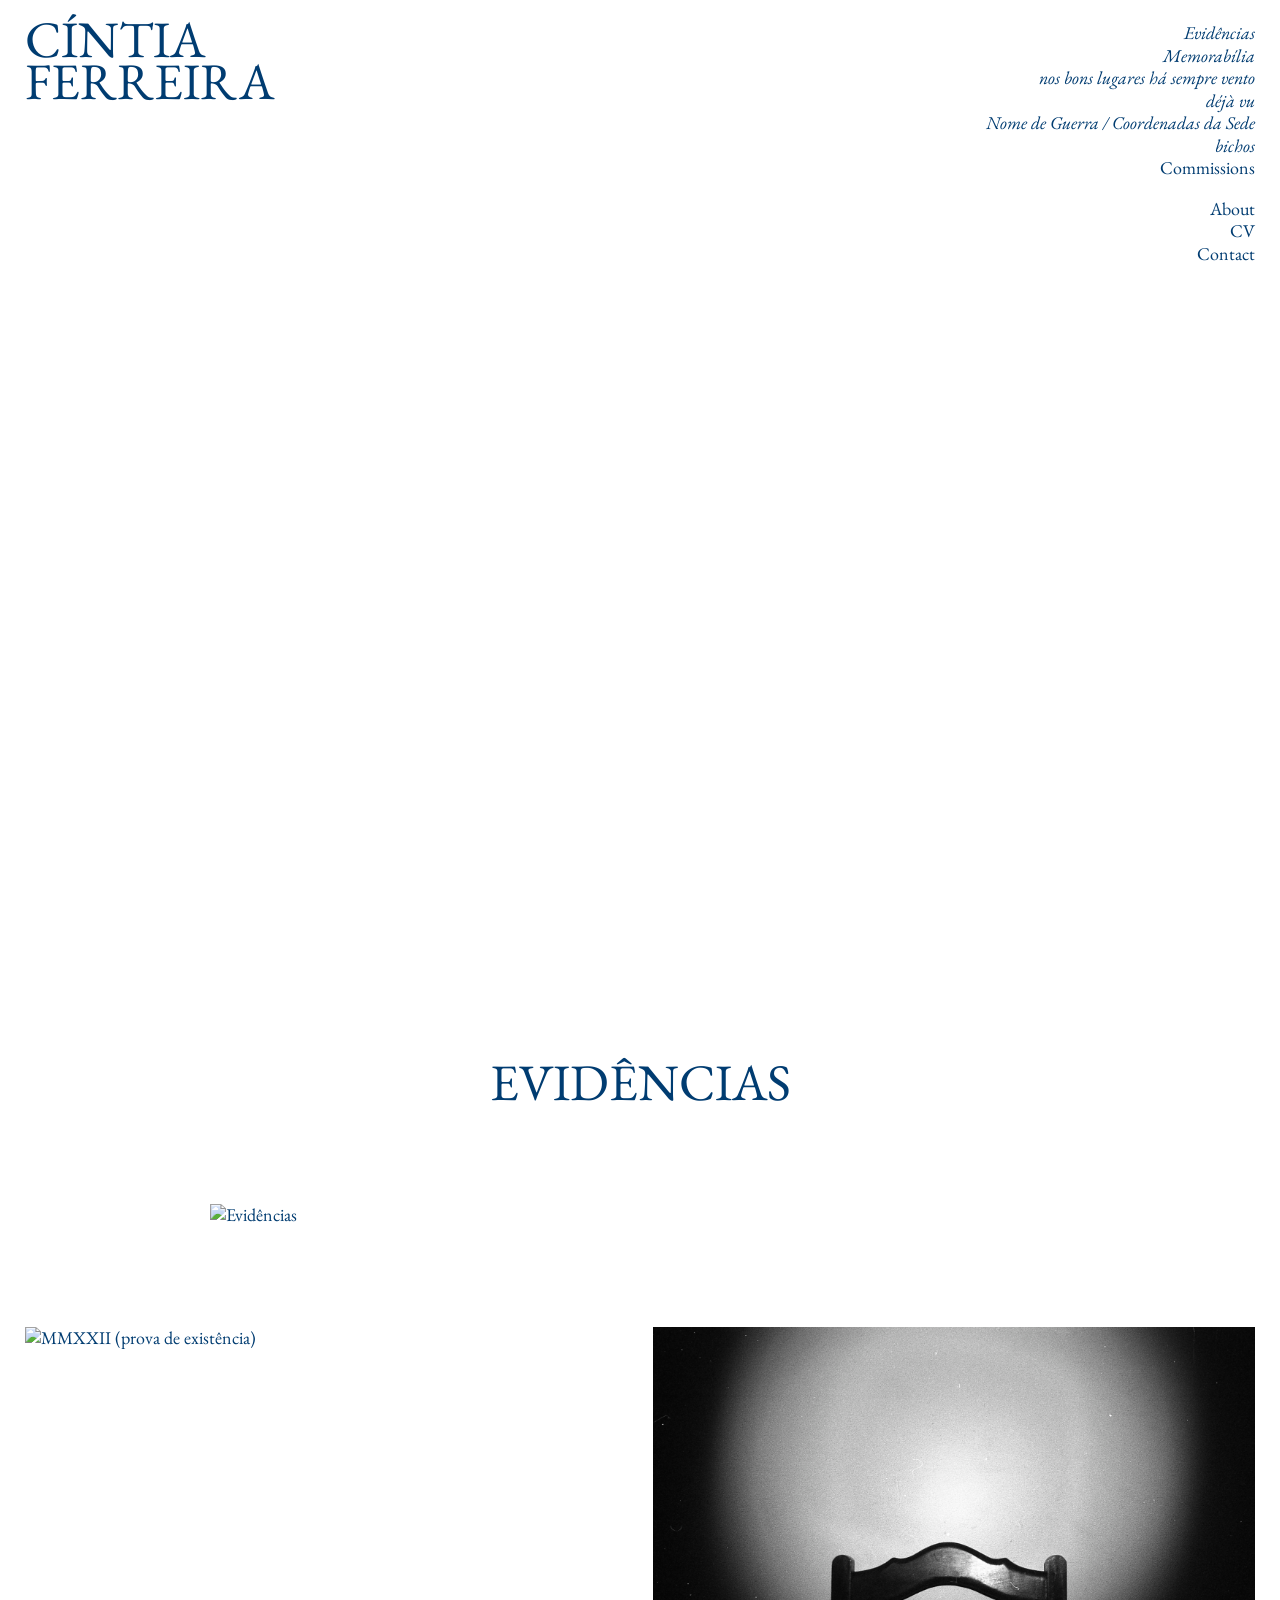
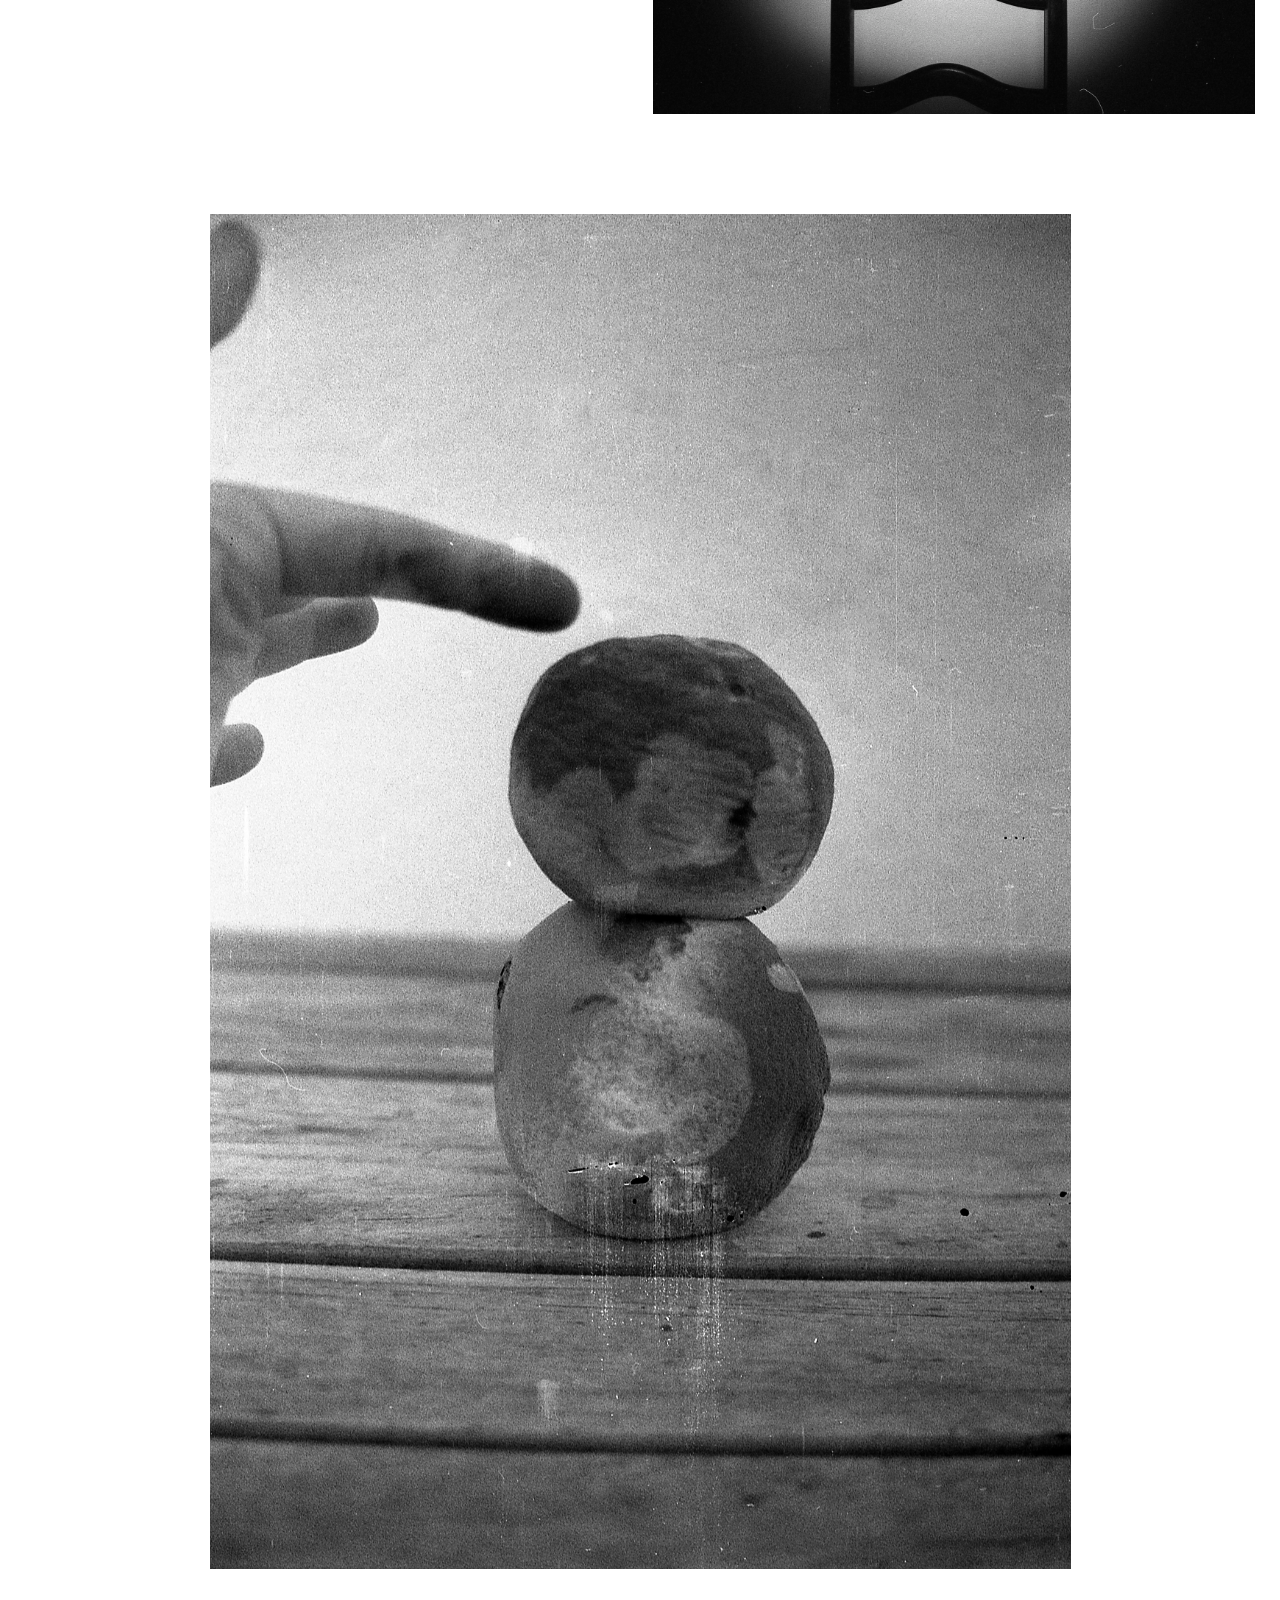
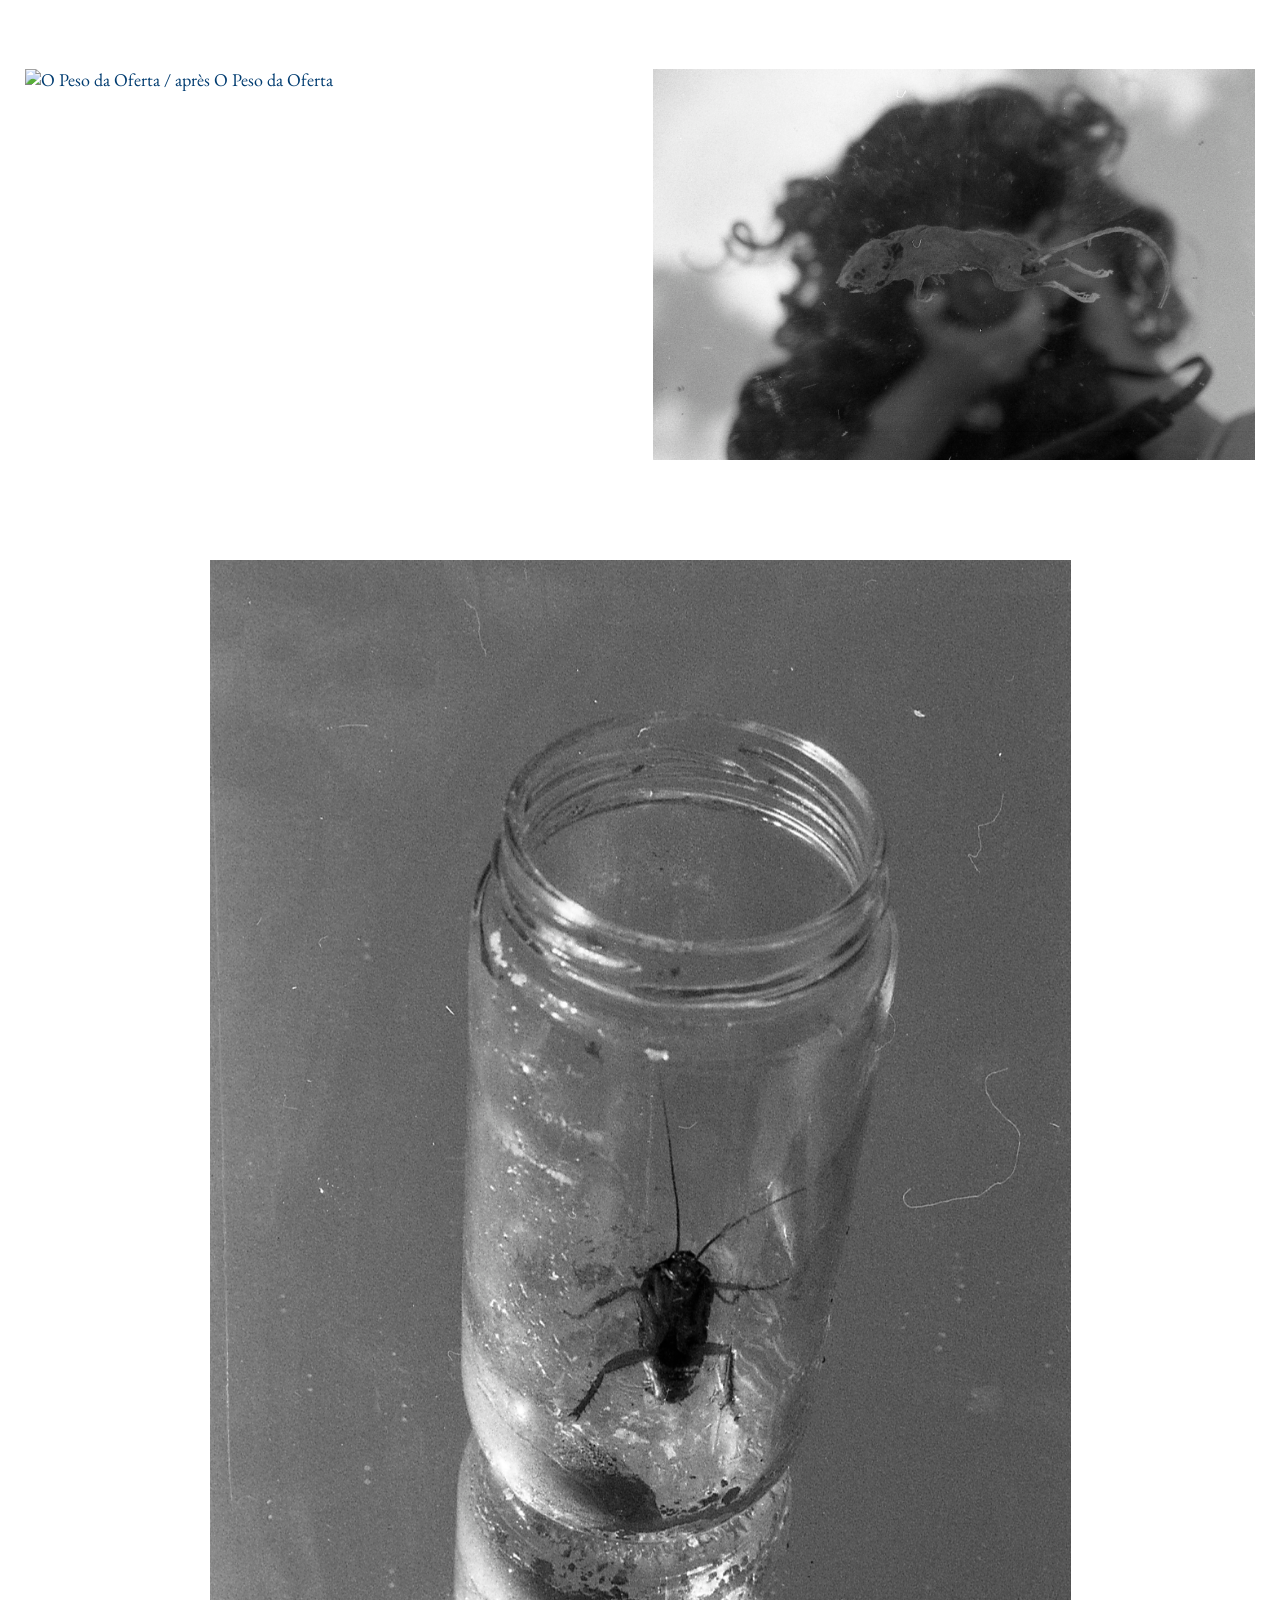
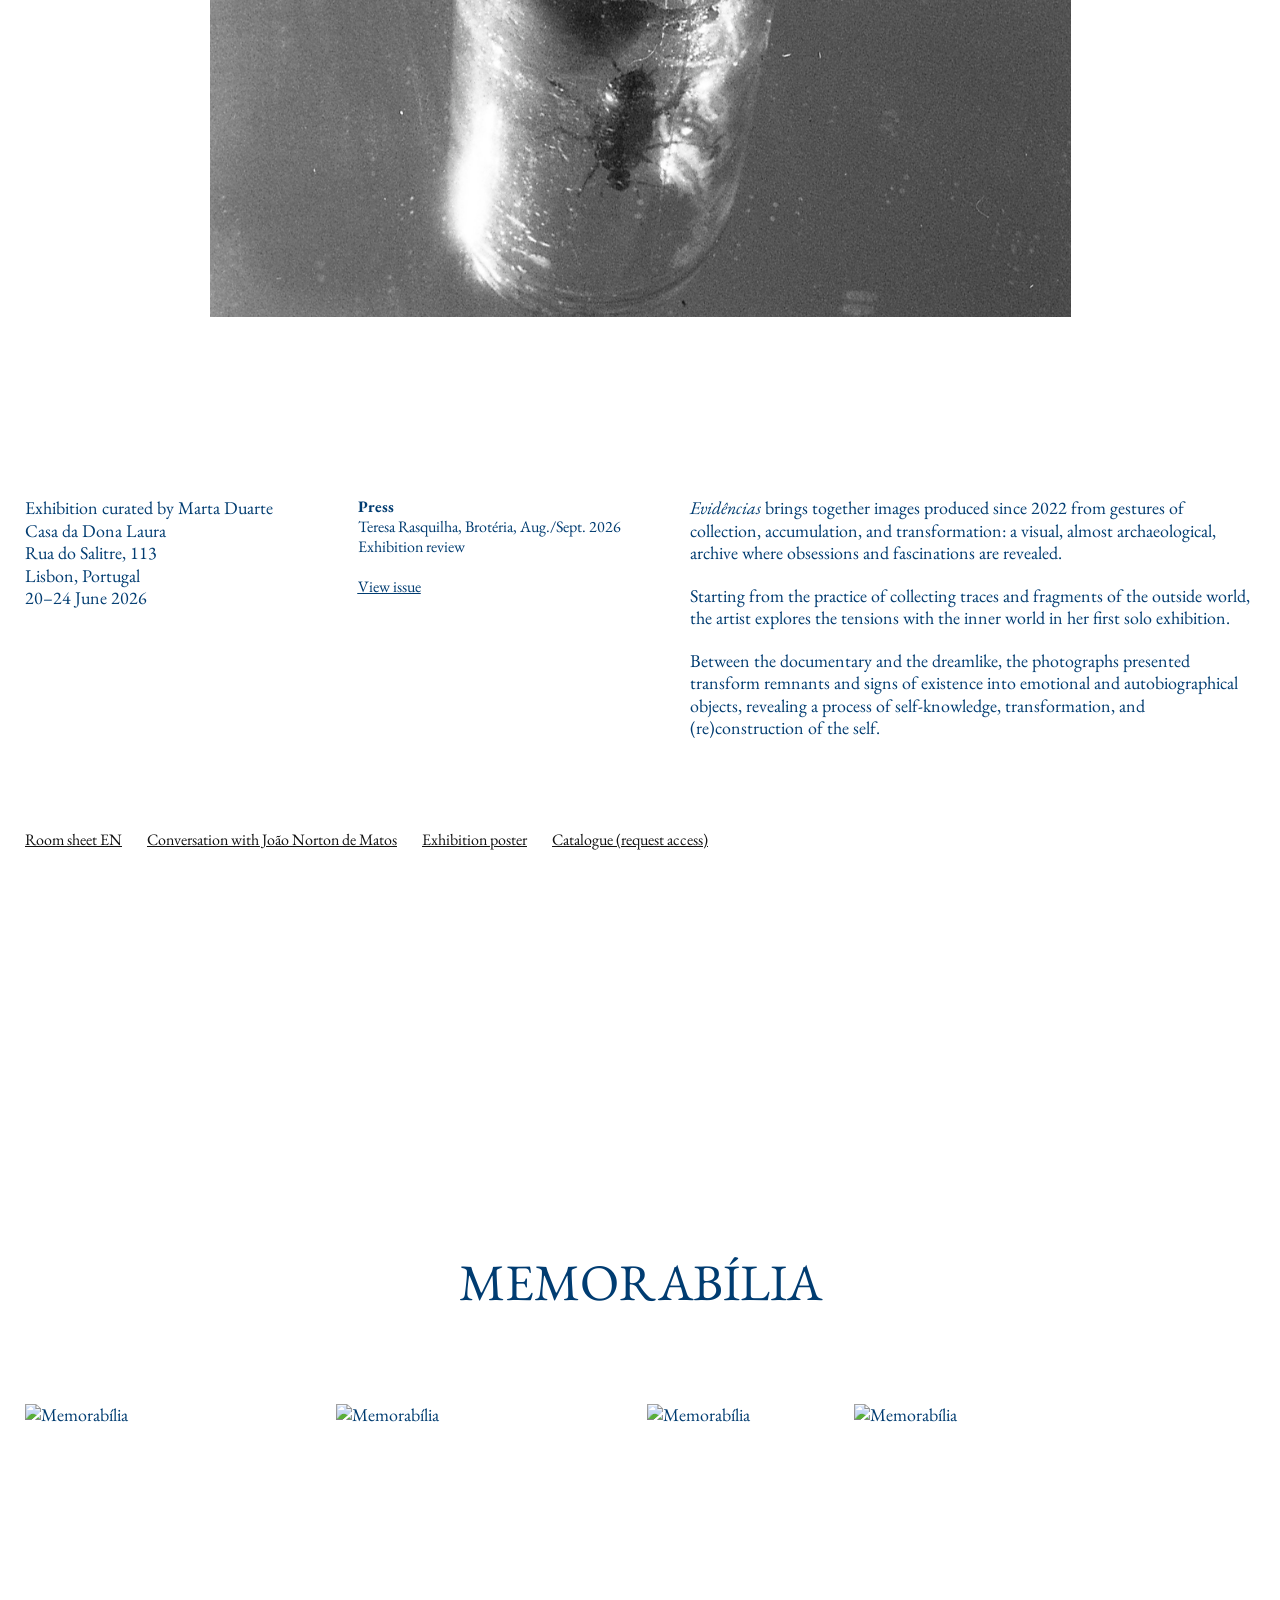
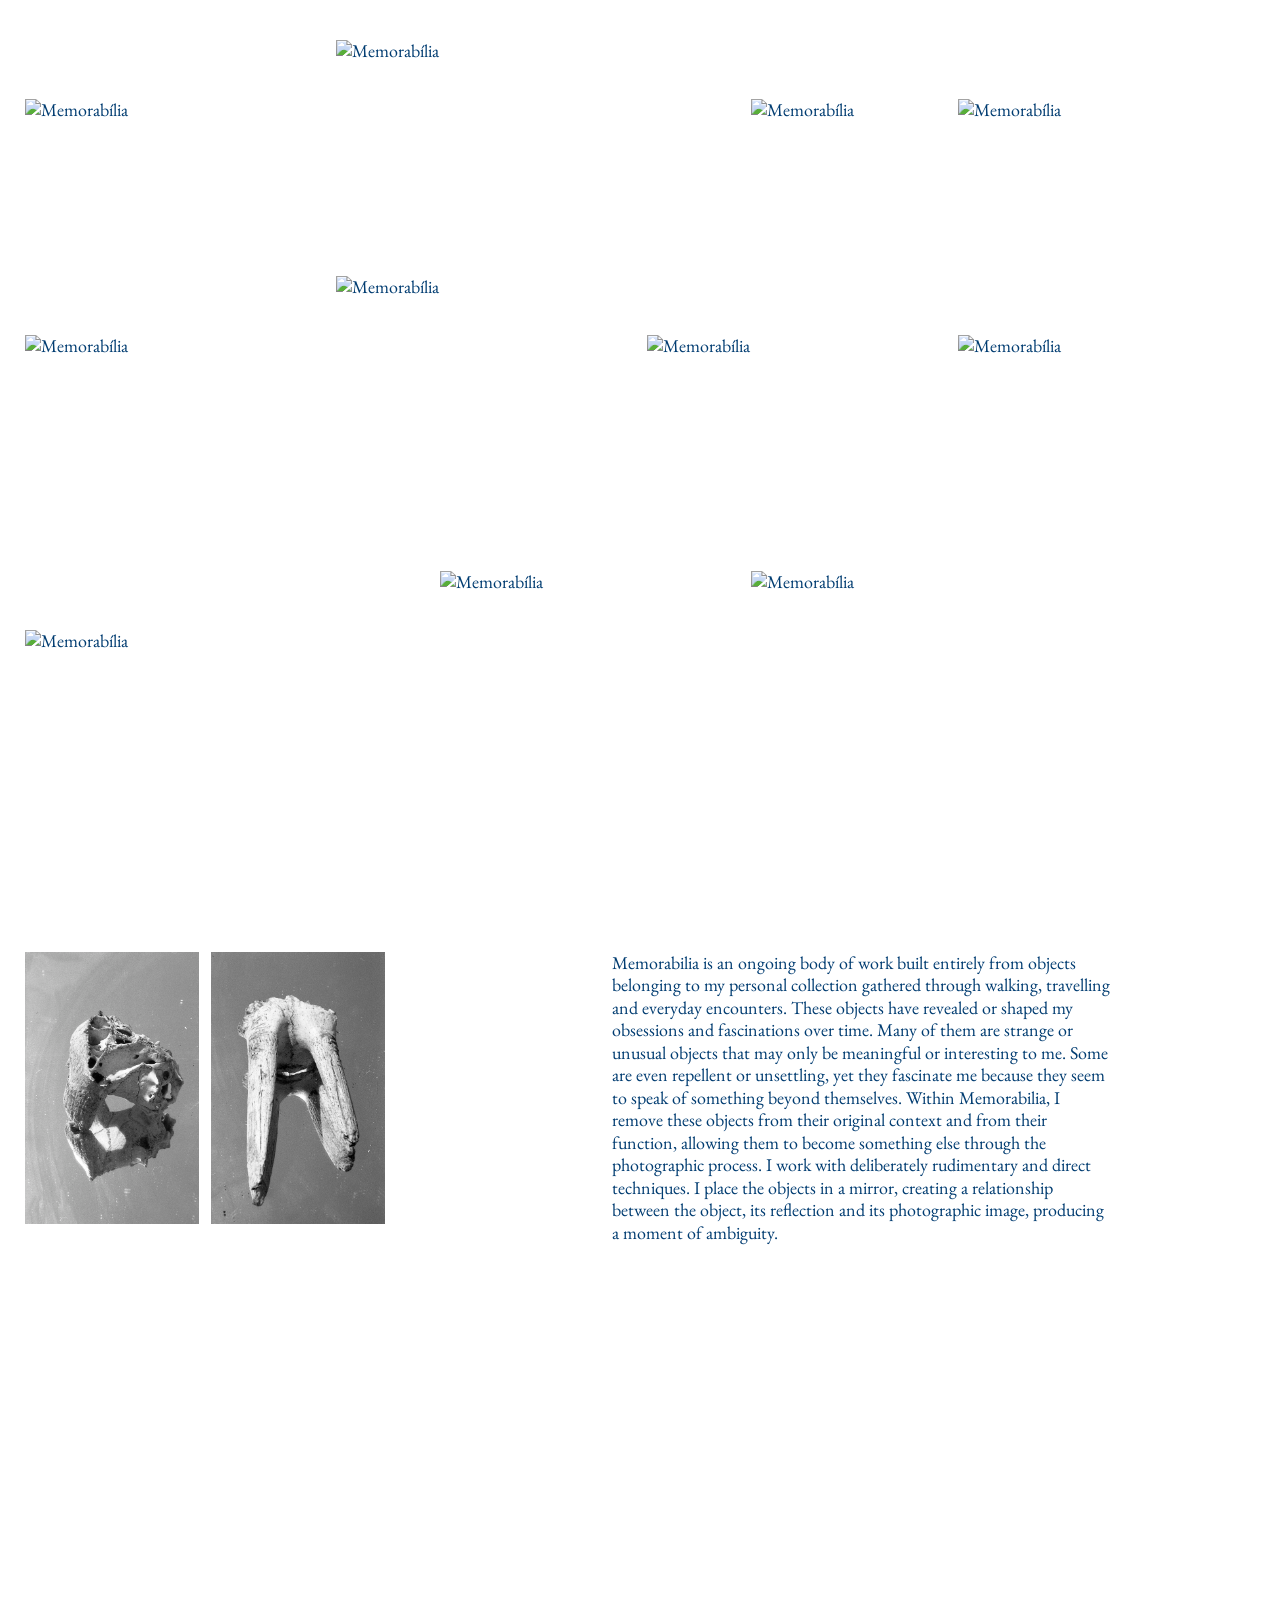
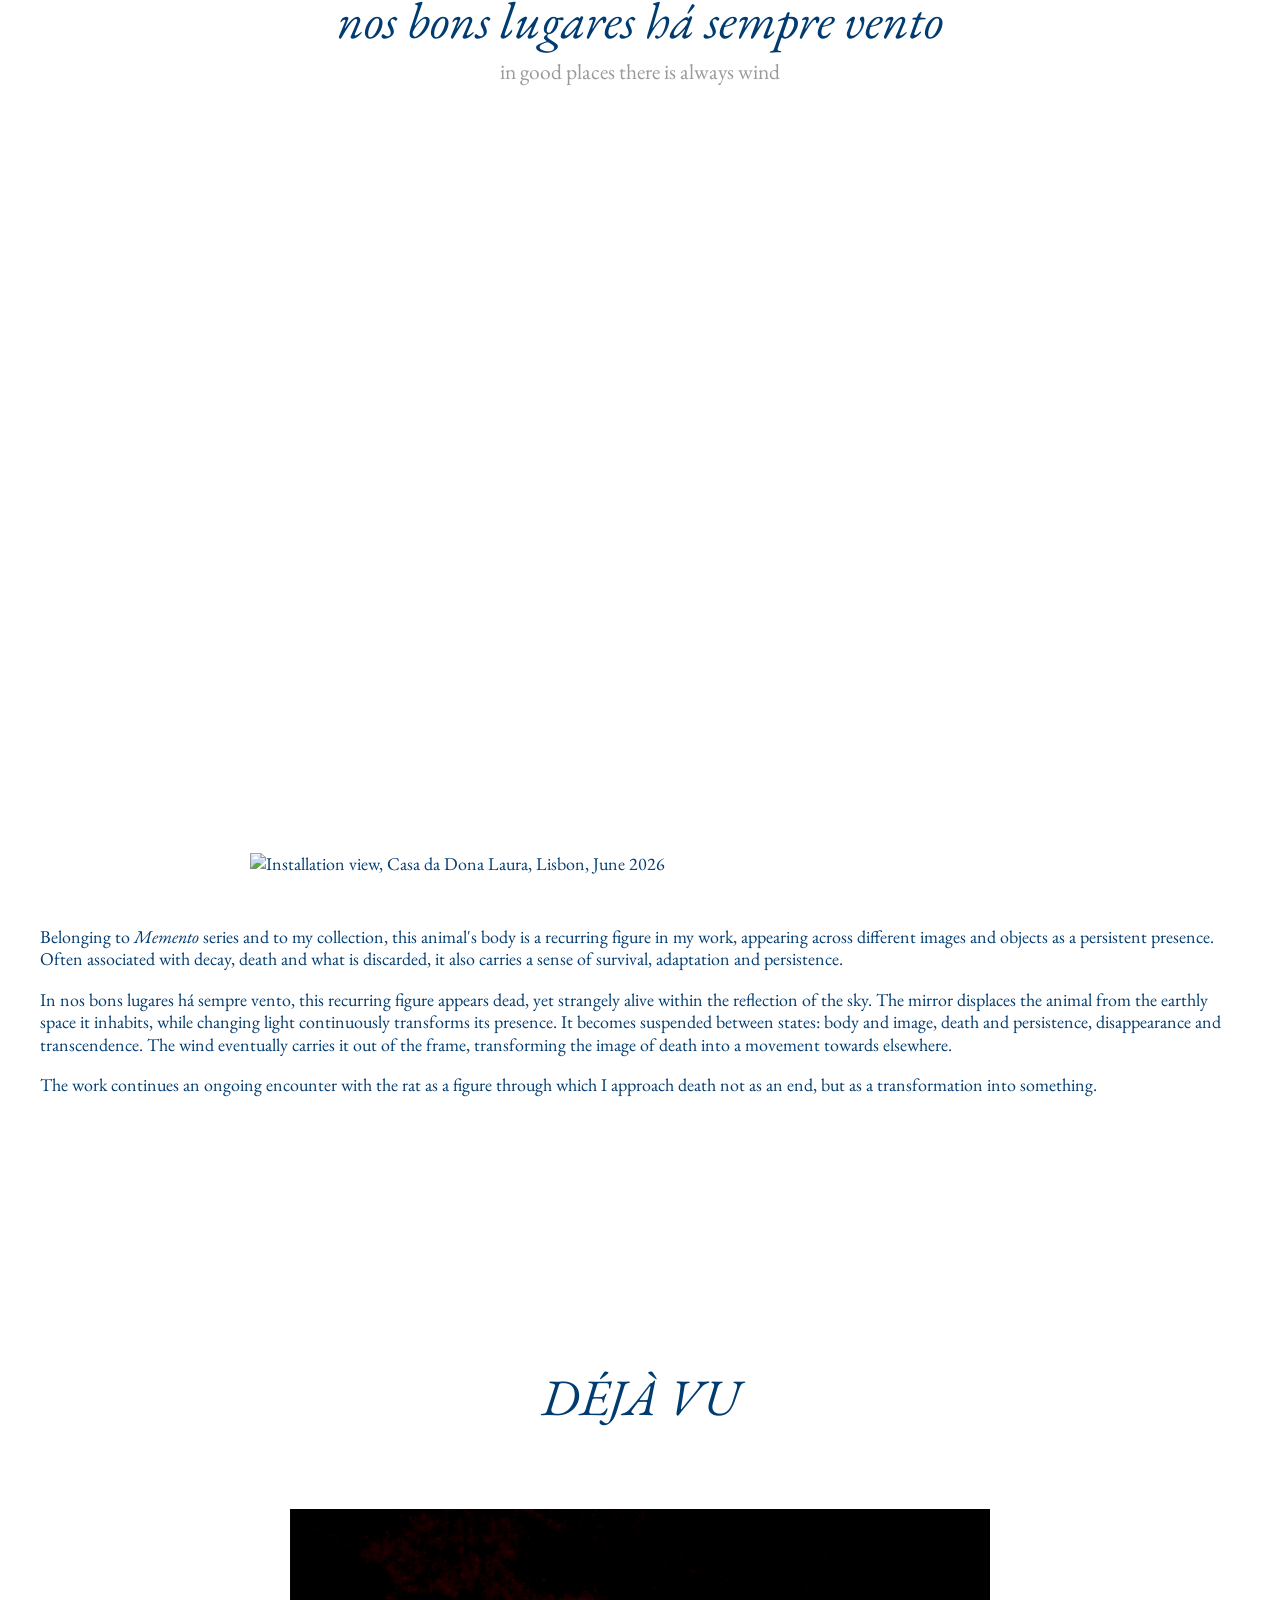
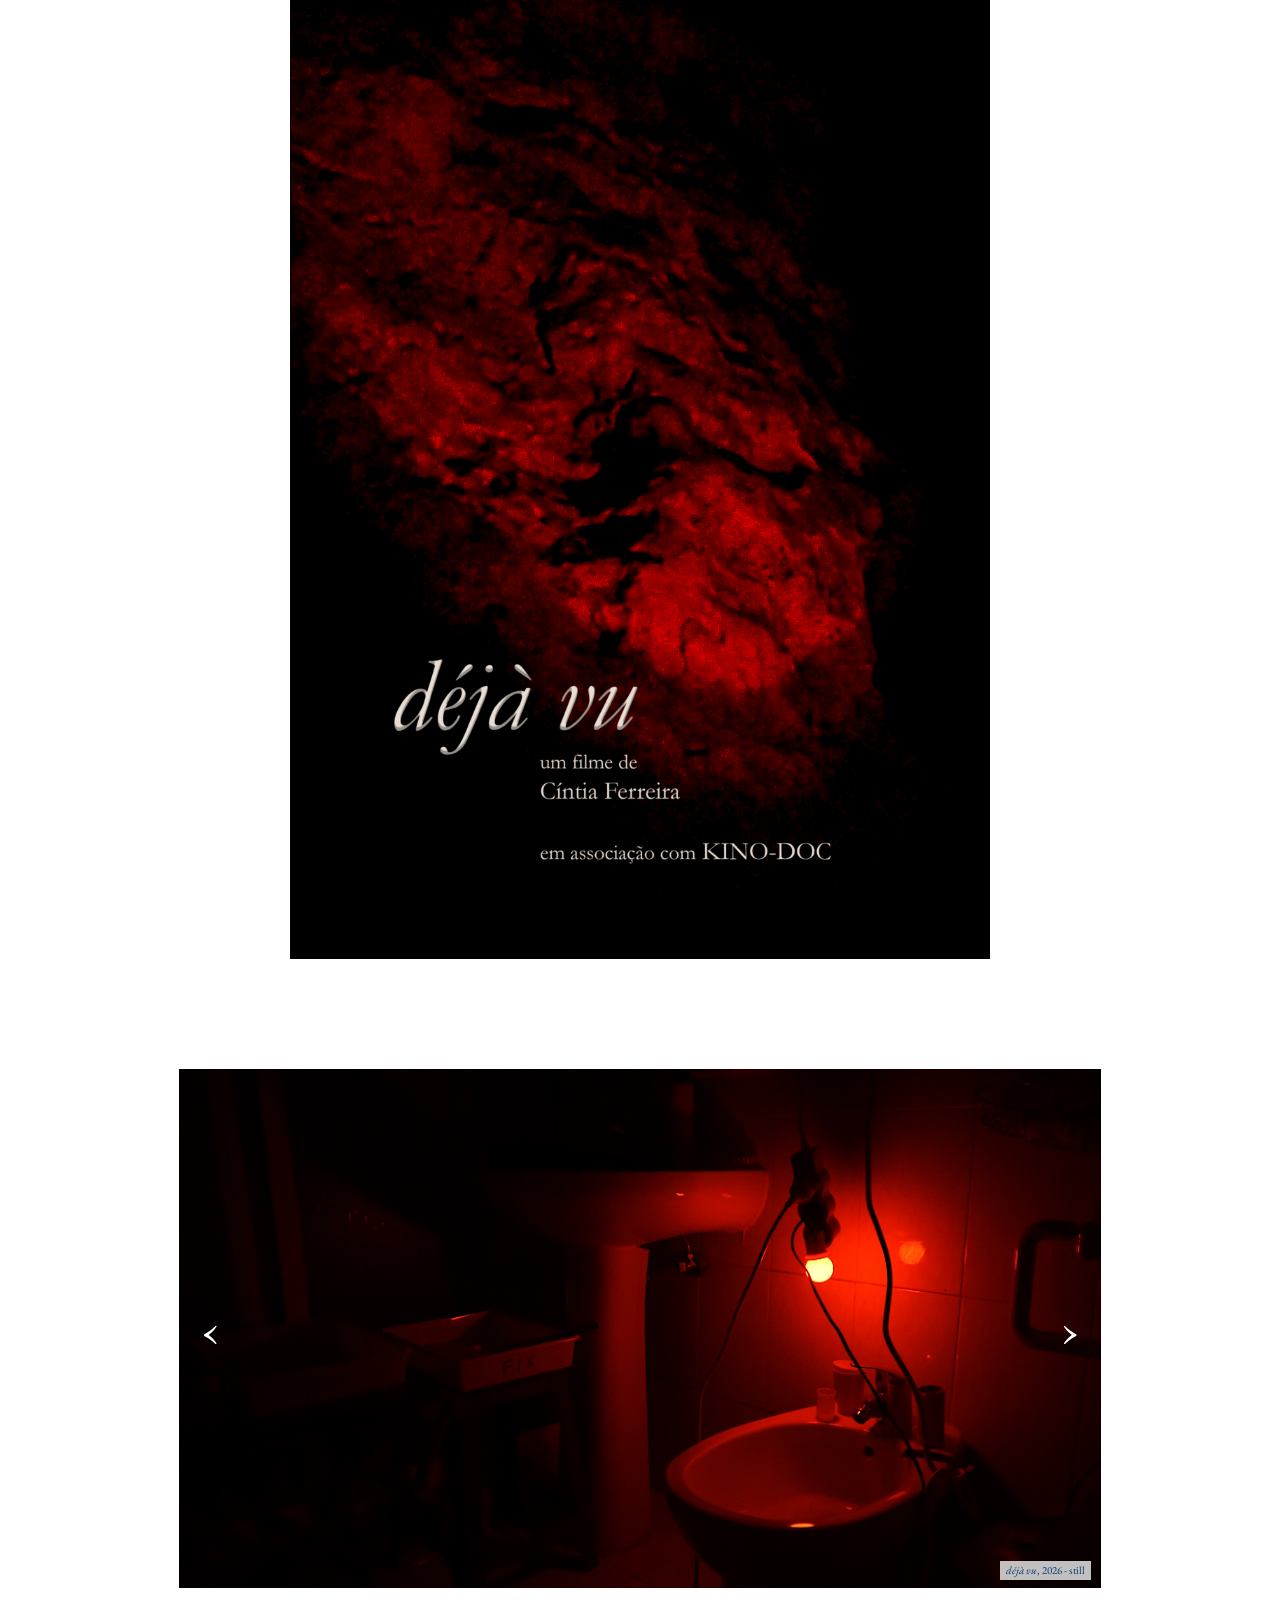
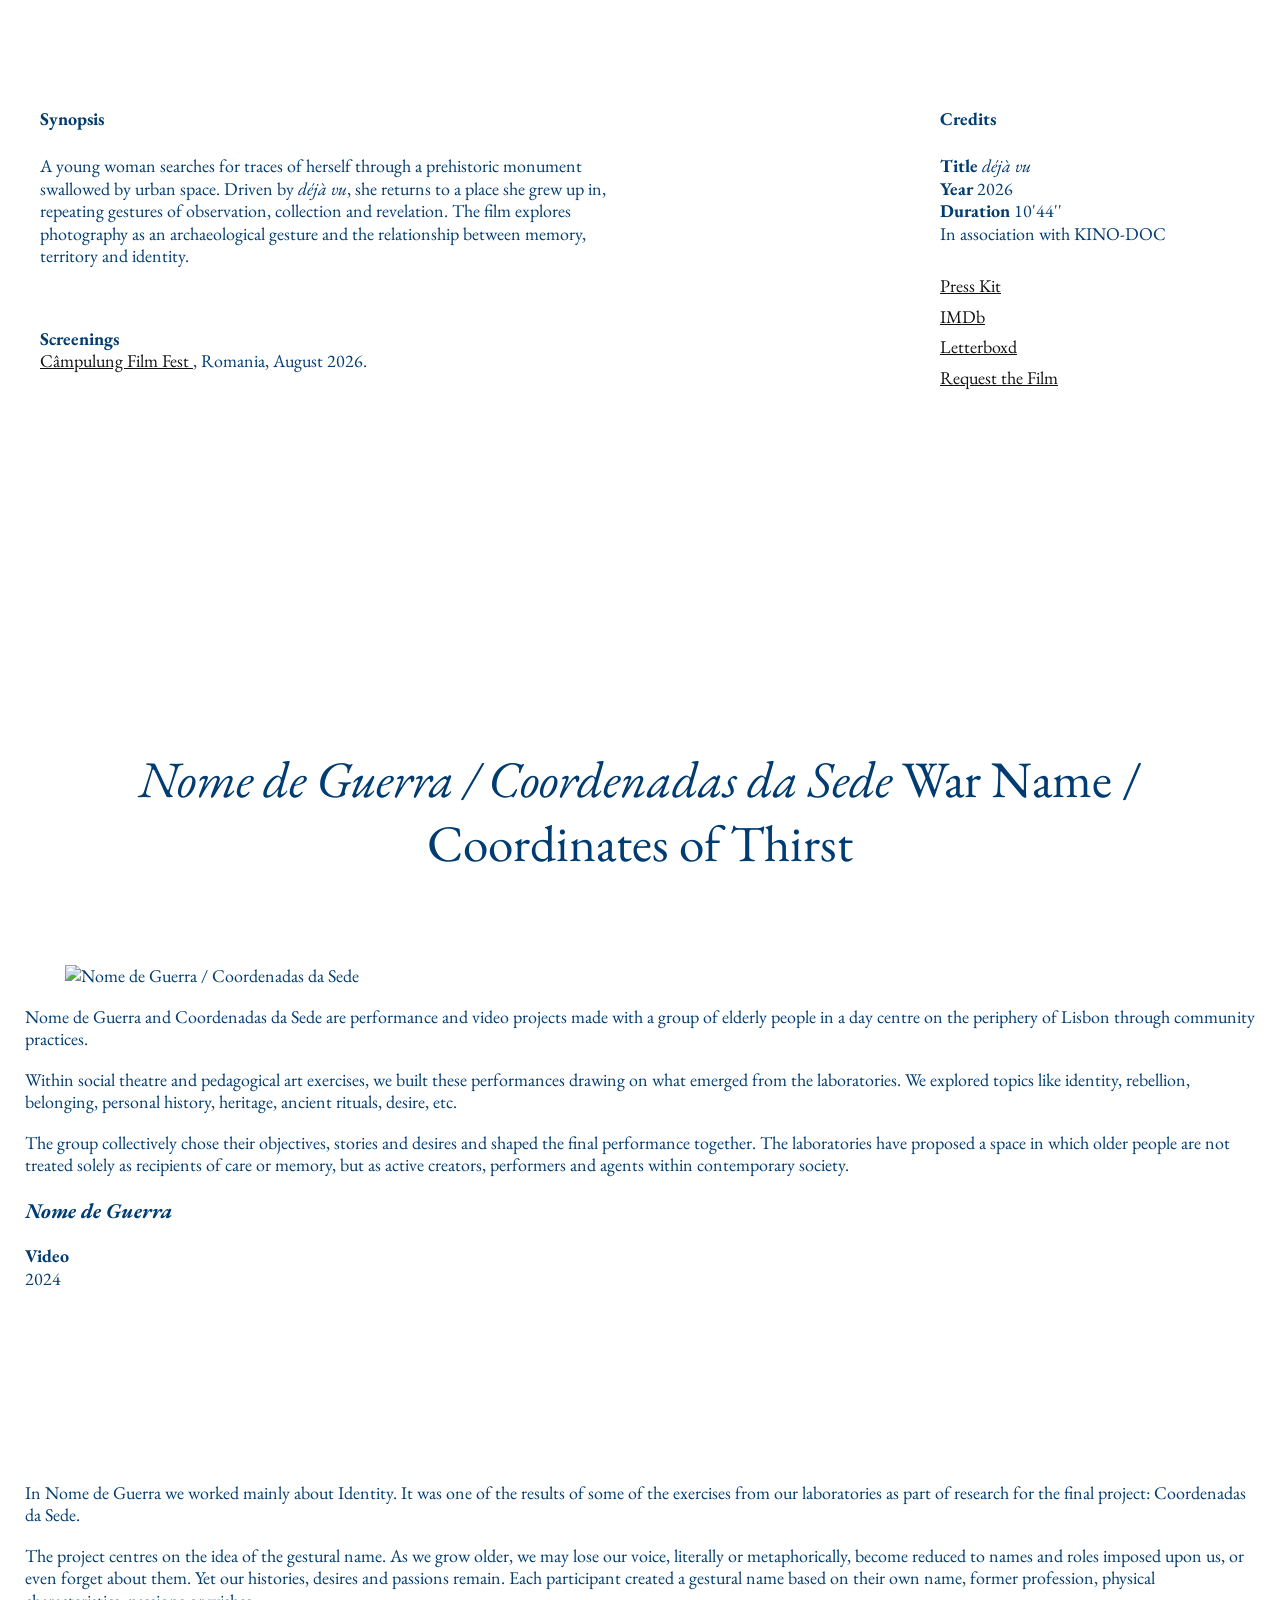
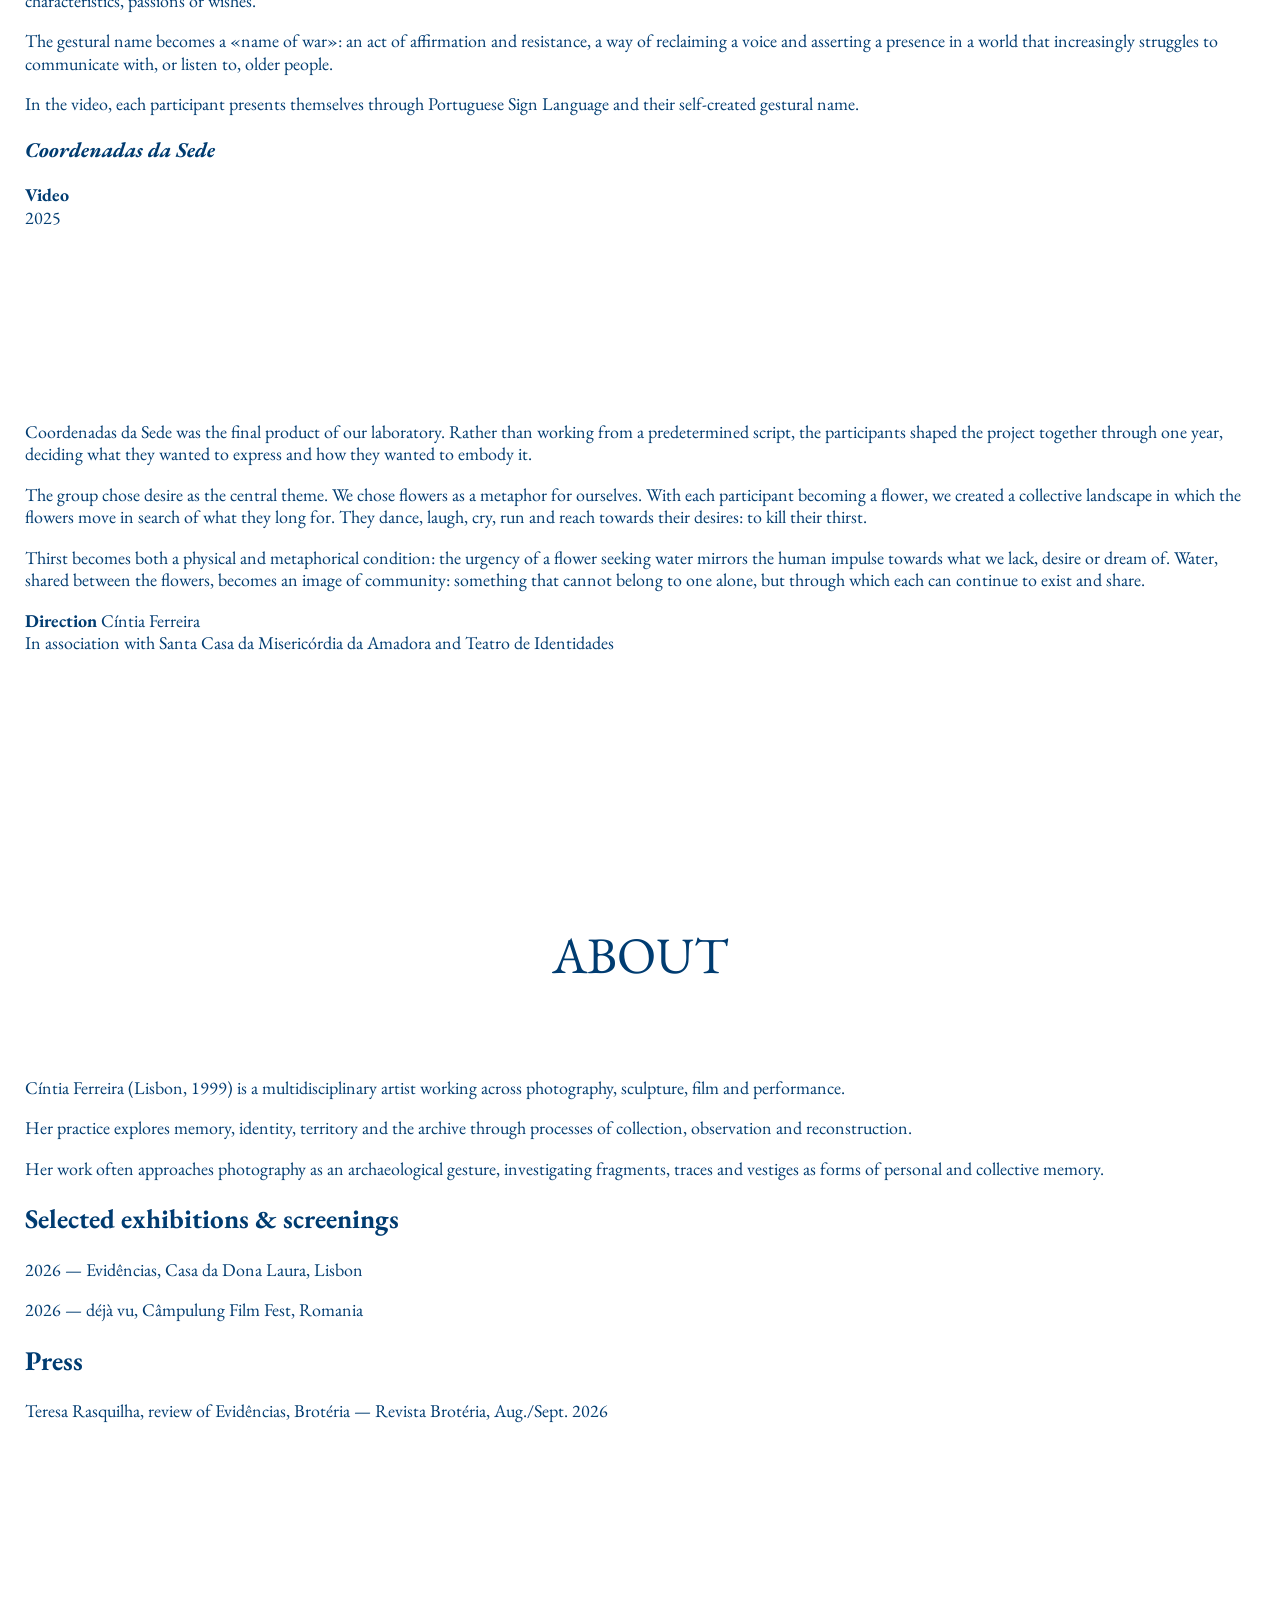
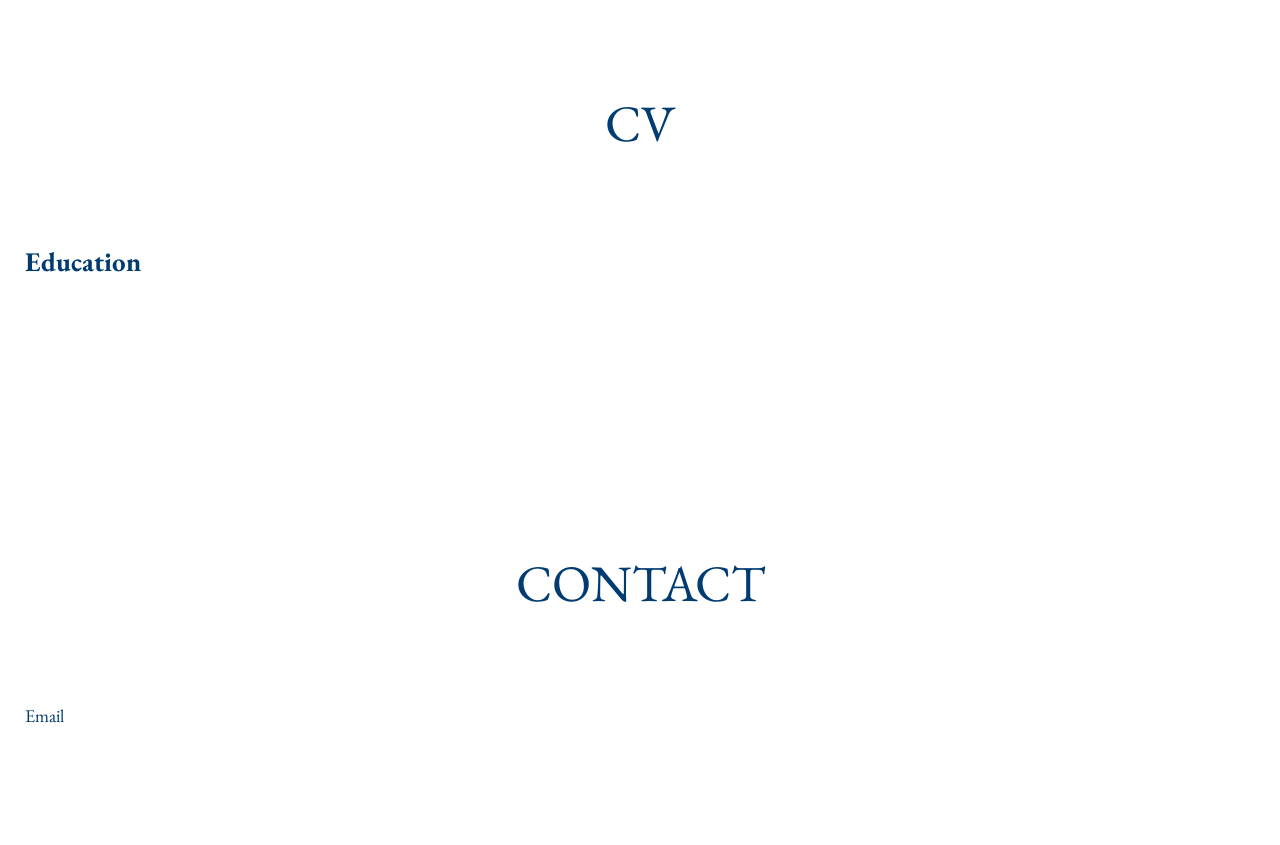
==== commit 7382f961: "Revise video project sections and add new content Updated video project descriptions and structure i" ====
--- a/index.html
+++ b/index.html
@@ -654,11 +654,42 @@
     </figure>
 
 
-   <!-- DOIS VÍDEOS -->
-
-<div class="nome-guerra-videos">
-
-    <div class="nome-guerra-video">
+  
+<!-- INTRODUÇÃO -->
+
+<div class="nomed-guerra-coordenadas-info">
+
+    <p>
+        Nome de Guerra and Coordenadas da Sede are performance and video projects made with a group of
+        elderly people in a day centre on the periphery of Lisbon through community practices.
+    </p>
+
+    <p>
+        Within social theatre and pedagogical art exercises, we built these performances drawing on what
+        emerged from the laboratories. We explored topics like identity, rebellion, belonging, personal history,
+        heritage, ancient rituals, desire, etc.
+    </p>
+
+    <p>
+        The group collectively chose their objectives, stories and desires and shaped the final performance
+        together. The laboratories have proposed a space in which older people are not treated solely as
+        recipients of care or memory, but as active creators, performers and agents within contemporary society.
+    </p>
+
+</div>
+
+<!-- PROJETO 1: NOME DE GUERRA -->
+
+<div class="nome-guerra-info">
+
+    <div class="nome-guerra-work">
+
+        <h3><em>Nome de Guerra</em></h3>
+
+        <p>
+            <strong>Video</strong><br>
+            2024
+        </p>
 
         <div class="video-wrapper">
             <iframe
@@ -670,10 +701,41 @@
             </iframe>
         </div>
 
-    </div>
-
-
-    <div class="nome-guerra-video">
+        <p>
+            In Nome de Guerra we worked mainly about Identity. It was one of the results of some of the exercises
+            from our laboratories as part of research for the final project: Coordenadas da Sede.
+        </p>
+
+        <p>
+            The project centres on the idea of the gestural name. As we grow older, we may lose our voice,
+            literally or metaphorically, become reduced to names and roles imposed upon us, or even forget about
+            them. Yet our histories, desires and passions remain. Each participant created a gestural name based
+            on their own name, former profession, physical characteristics, passions or wishes.
+        </p>
+
+        <p>
+            The gestural name becomes a «name of war»: an act of affirmation and resistance, a way of
+            reclaiming a voice and asserting a presence in a world that increasingly struggles to communicate with,
+            or listen to, older people.
+        </p>
+
+        <p>
+            In the video, each participant presents themselves through Portuguese Sign Language and their
+            self-created gestural name.
+        </p>
+
+    </div>
+
+    <!-- PROJETO 2: COORDENADAS DA SEDE -->
+
+    <div class="nome-guerra-work">
+
+        <h3><em>Coordenadas da Sede</em></h3>
+
+        <p>
+            <strong>Video</strong><br>
+            2025
+        </p>
 
         <div class="video-wrapper">
             <iframe
@@ -685,94 +747,33 @@
             </iframe>
         </div>
 
-    </div>
-
-</div>
-
-
-    <!-- FICHAS TÉCNICAS + INFORMAÇÃO -->
-
-
-    <div class="nomed guerra e coordenadas-info">
-        
-         <p>
-        Nome de Guerra and Coordenadas da Sede are performance and video projects made with a group of
-        elderly people in a day centre on the periphery of Lisbon through community practices.
-        <p>
-        Within social theatre and pedagogical art exercises, we built these performances drawing on what
-        emerged from the laboratories. We explored topics like identity, rebellion, belonging, personal history,
-        heritage, ancient rituals, desire, etc.
-        <p>
-        The group collectively chose their objectives, stories and desires and shaped the final performance
-        together.
-        The laboratories have propose a space in which older people are not treated solely as recipients of
-        care or memory, but as active creators, performers and agents within contemporary society.
-        </p>
-
-
-    <div class="nome-guerra-info">
-
-        <div class="nome-guerra-work">
-
-            <h3><em>Nome de Guerra</em></h3>
-
-            <p>
-                <strong>Video</strong><br>
-                2024
-            </p>
-
-            <p>
-            In Nome de Guerra we worked mainly about Identity. It was one of the results of some of the exercises
-            from our laboratories as part of research for the final project: Coordenadas da Sede.
-            <p>
-            The project centres on the idea of the gestural name. As we grow older, we may lose our voice,
-            literally or metaphorically, become reduced to names and roles imposed upon us, or even forget about
-            them. Yet our histories, desires and passions remain. Each participant created a gestural name based
-            on their own name, former profession, physical characteristics, passions or wishes.
-            <p>
-            The gestural name becomes a «name of war»: an act of affirmation and resistance, a way of
-            reclaiming a voice and asserting a presence in a world that increasingly struggles to communicate with,
-            or listen to, older people.
-            <p>
-            In the video, each participant presents themselves through Portuguese Sign Language and their selfcreated gestural name.
-            </p>
-
-
-        </div>
-
-
-        <div class="nome-guerra-work">
-
-            <h3><em>Coordenadas da Sede</em></h3>
-
-            <p>
-                <strong>Video</strong><br>
-                2025
-            </p>
-
-            <p>
-               Coordenadas da Sede was the final product of our laboratory.
+        <p>
+            Coordenadas da Sede was the final product of our laboratory.
             Rather than working from a predetermined script, the participants shaped the project together
             through one year, deciding what they wanted to express and how they wanted to embody it.
-             <p> 
-            The group chose desire as the central theme. We chose flowers as a metaphore for ourselves. With each
+        </p>
+
+        <p>
+            The group chose desire as the central theme. We chose flowers as a metaphor for ourselves. With each
             participant becoming a flower, we created a collective landscape in which the flowers move in search
             of what they long for. They dance, laugh, cry, run and reach towards their desires: to kill their thirst.
-            <p>
+        </p>
+
+        <p>
             Thirst becomes both a physical and metaphorical condition: the urgency of a flower seeking water
             mirrors the human impulse towards what we lack, desire or dream of. Water, shared between the
-            flowers, becomes an image of community : something that cannot belong to one alone, but through
+            flowers, becomes an image of community: something that cannot belong to one alone, but through
             which each can continue to exist and share.
-            </p>
-
-            <p>
-                <strong>Direction</strong> Cíntia Ferreira<br>
-               In association with Santa Casa da Misericórdia da Amadora and Teatro de Identidades
-            </p>
-
-        </div>
-
-    </div>
+        </p>
+
+        <p>
+            <strong>Direction</strong> Cíntia Ferreira<br>
+            In association with Santa Casa da Misericórdia da Amadora and Teatro de Identidades
+        </p>
+
+    </div>
+
+</div>
 
 </section>
 
--- a/style.css
+++ b/style.css
@@ -7,11 +7,12 @@
 html {
     scroll-behavior: smooth;
 }
+
 
 body {
     margin: 0;
     background: #fff;
-    color: #111;
+    color: #003C71;
     font-family: "EB Garamond", Garamond, serif;
     font-size: 18px;
     line-height: 1.25;
@@ -50,7 +51,7 @@
 
 nav a {
     display: block;
-    color: #111;
+    color: #003C71;
     text-decoration: none;
     transition: opacity .2s ease;
 }
@@ -85,7 +86,6 @@
     font-size: clamp(30px, 4vw, 60px);
     margin-bottom: 90px;
 }
-
 
 /* PROJECT INFORMATION */
 
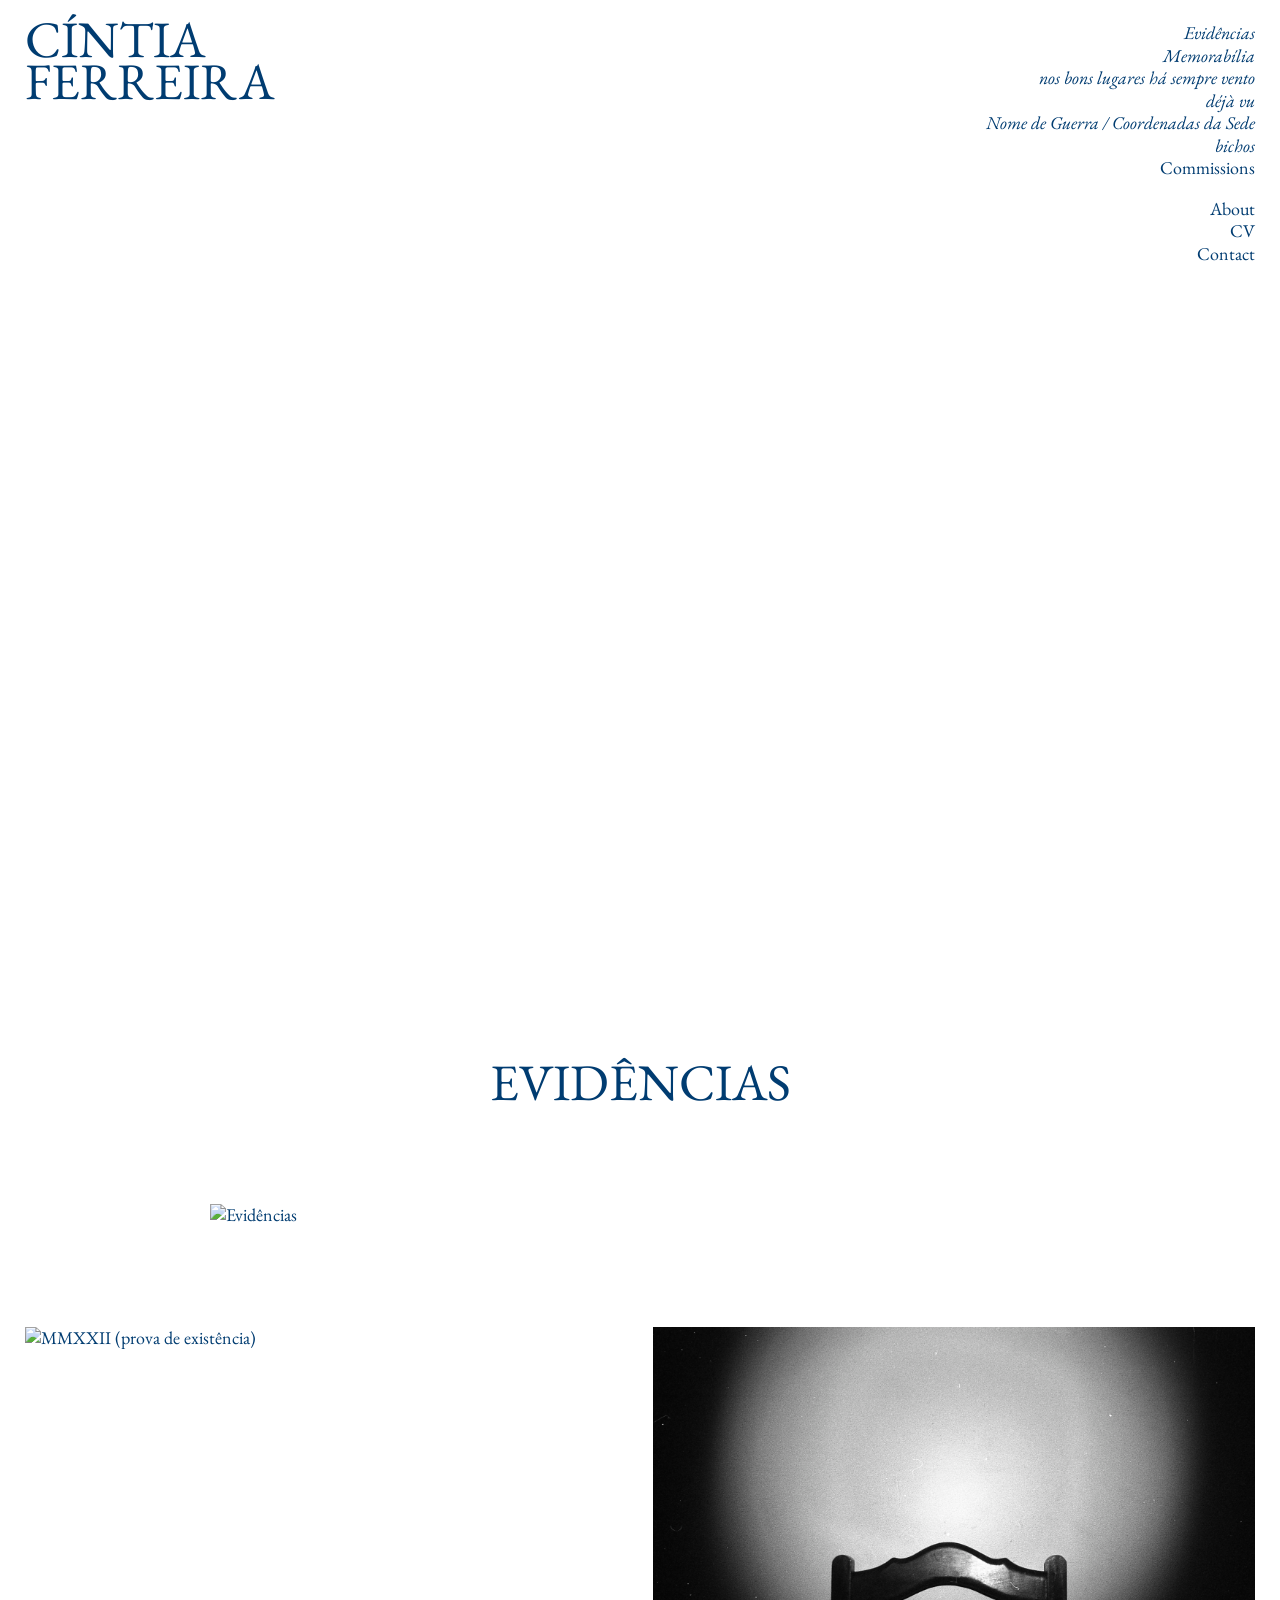
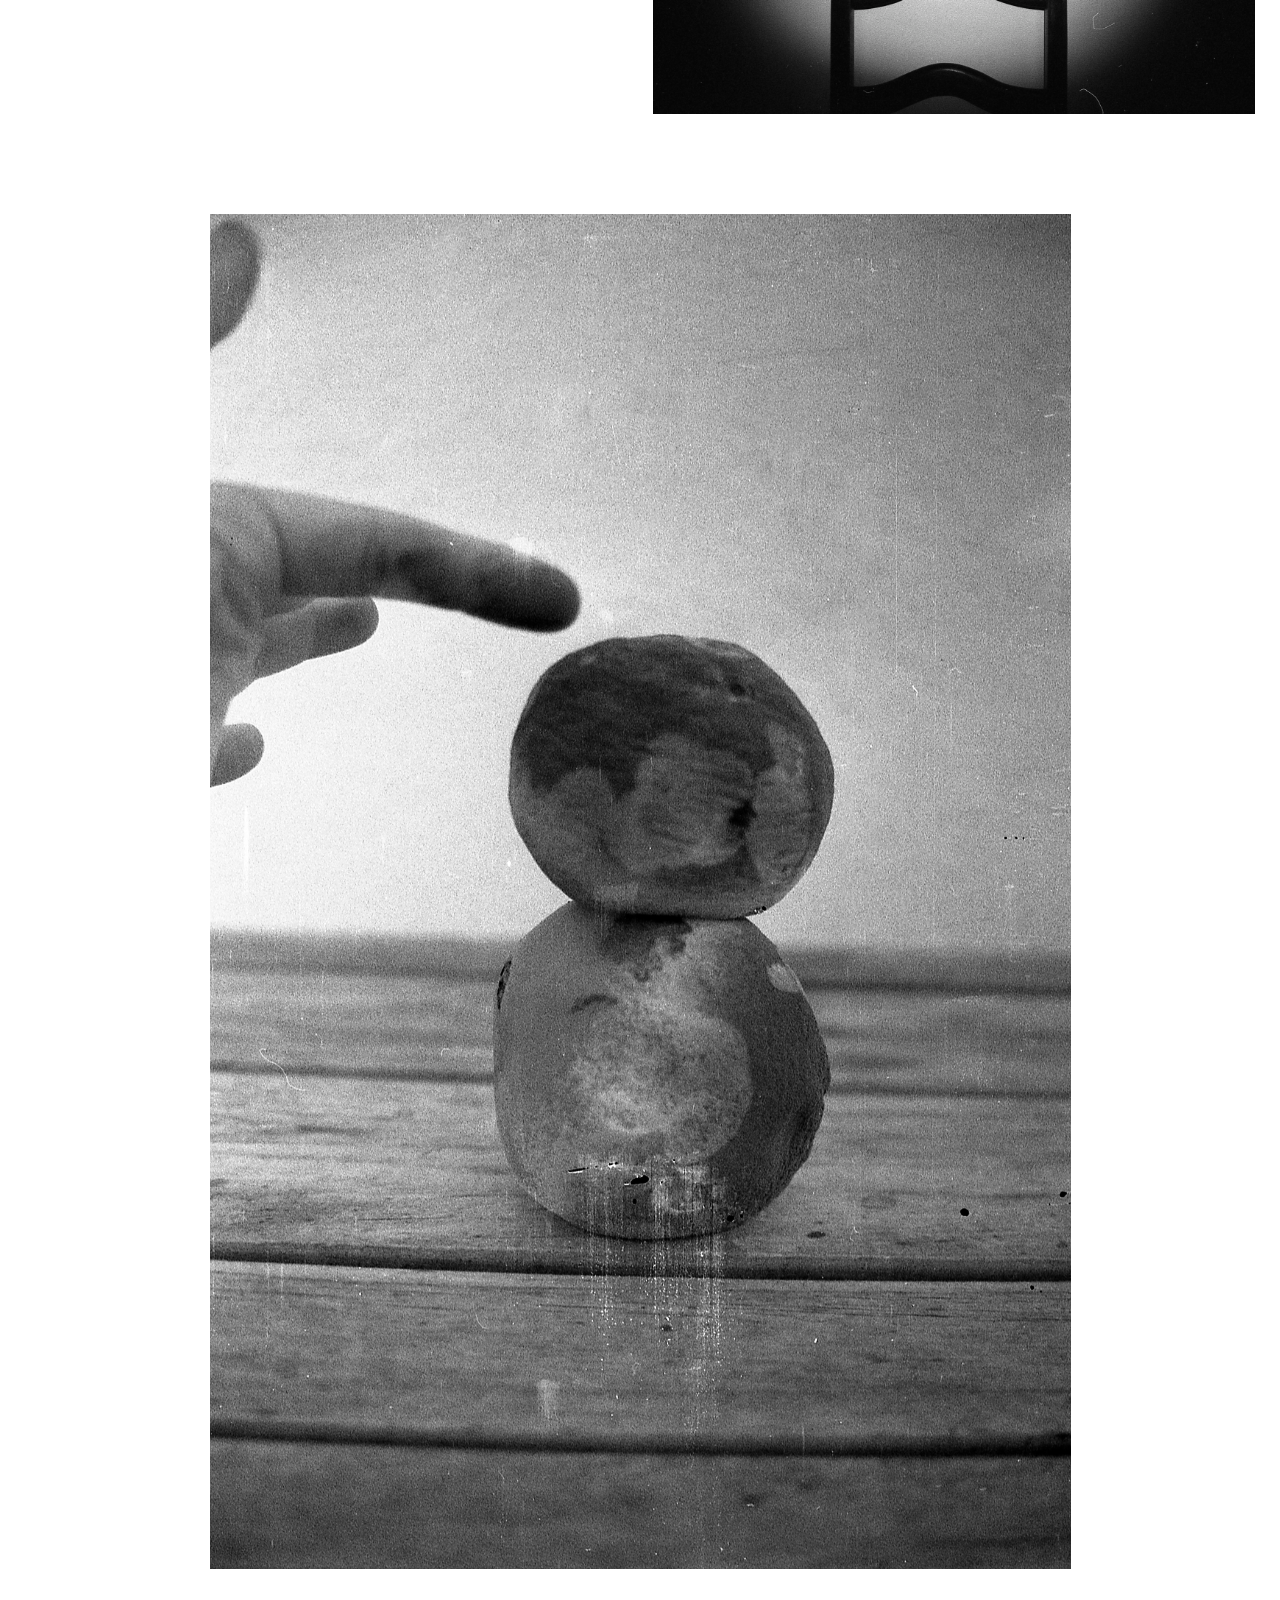
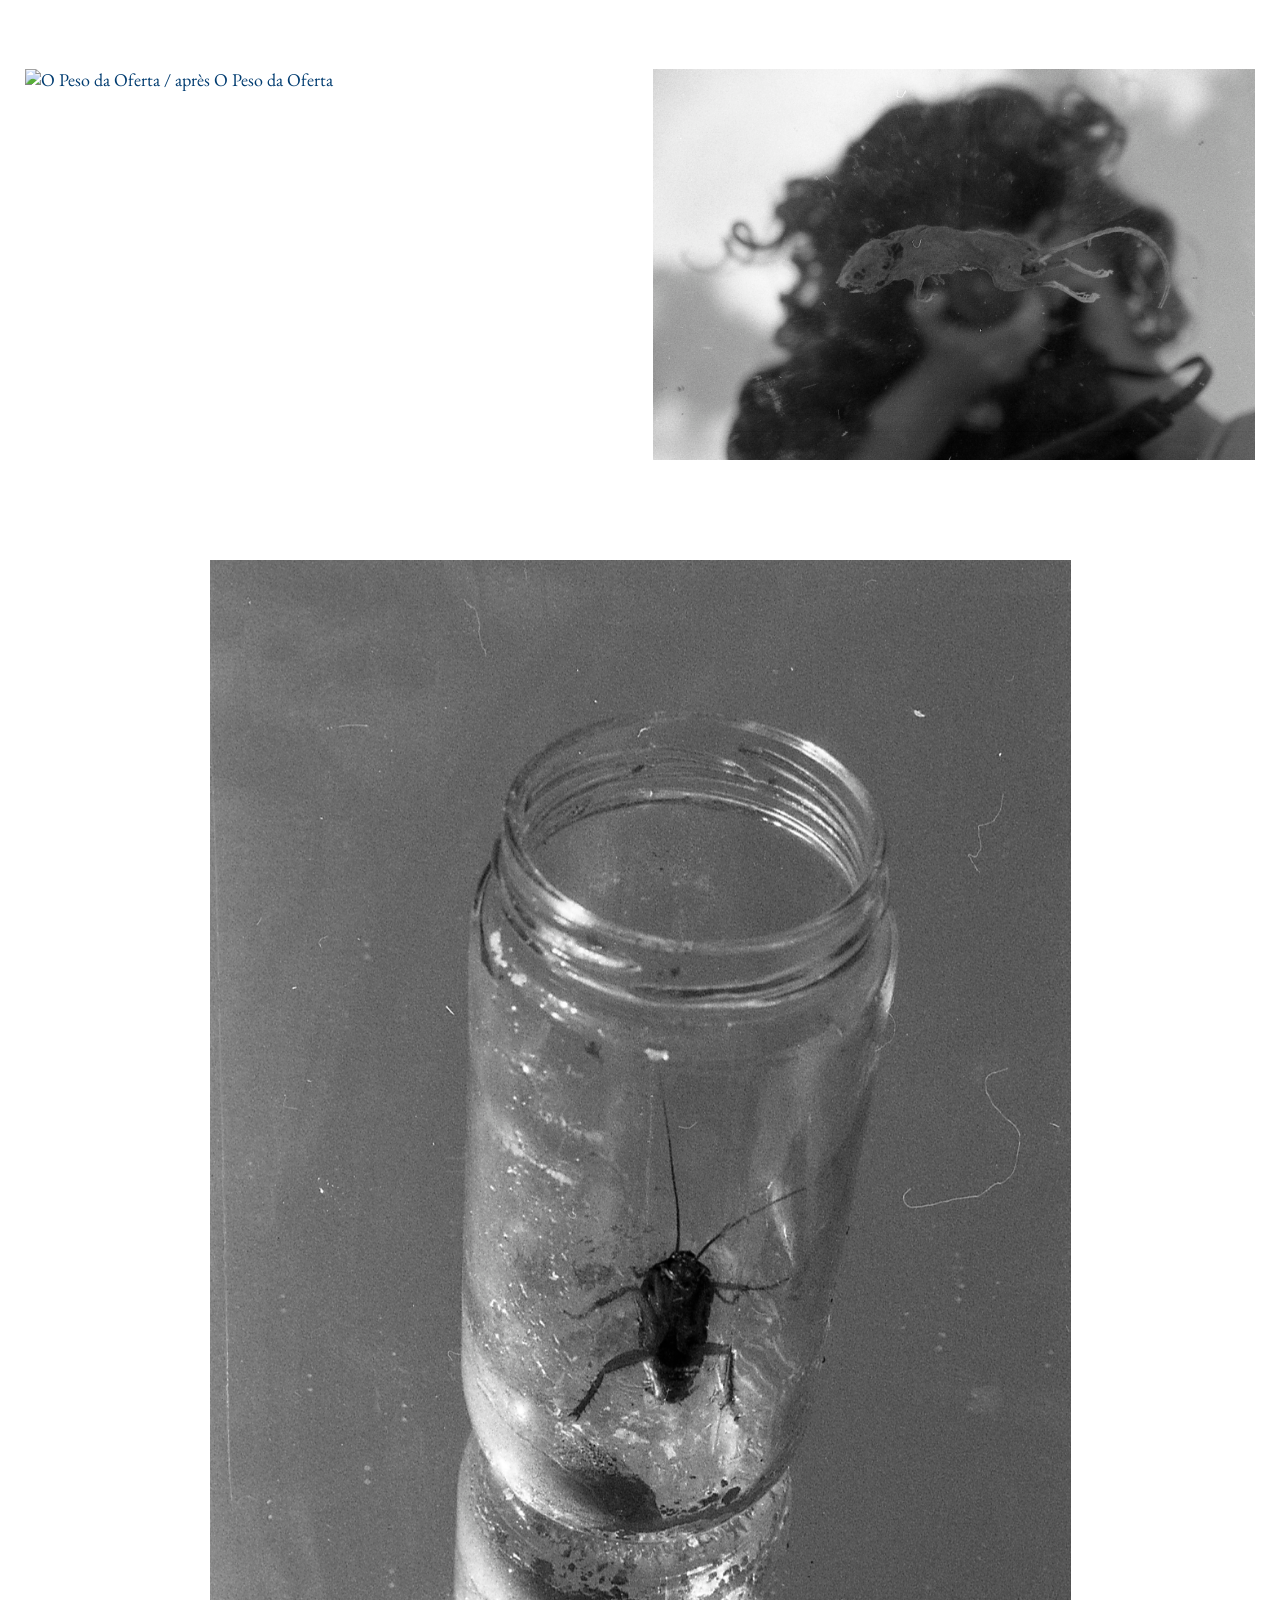
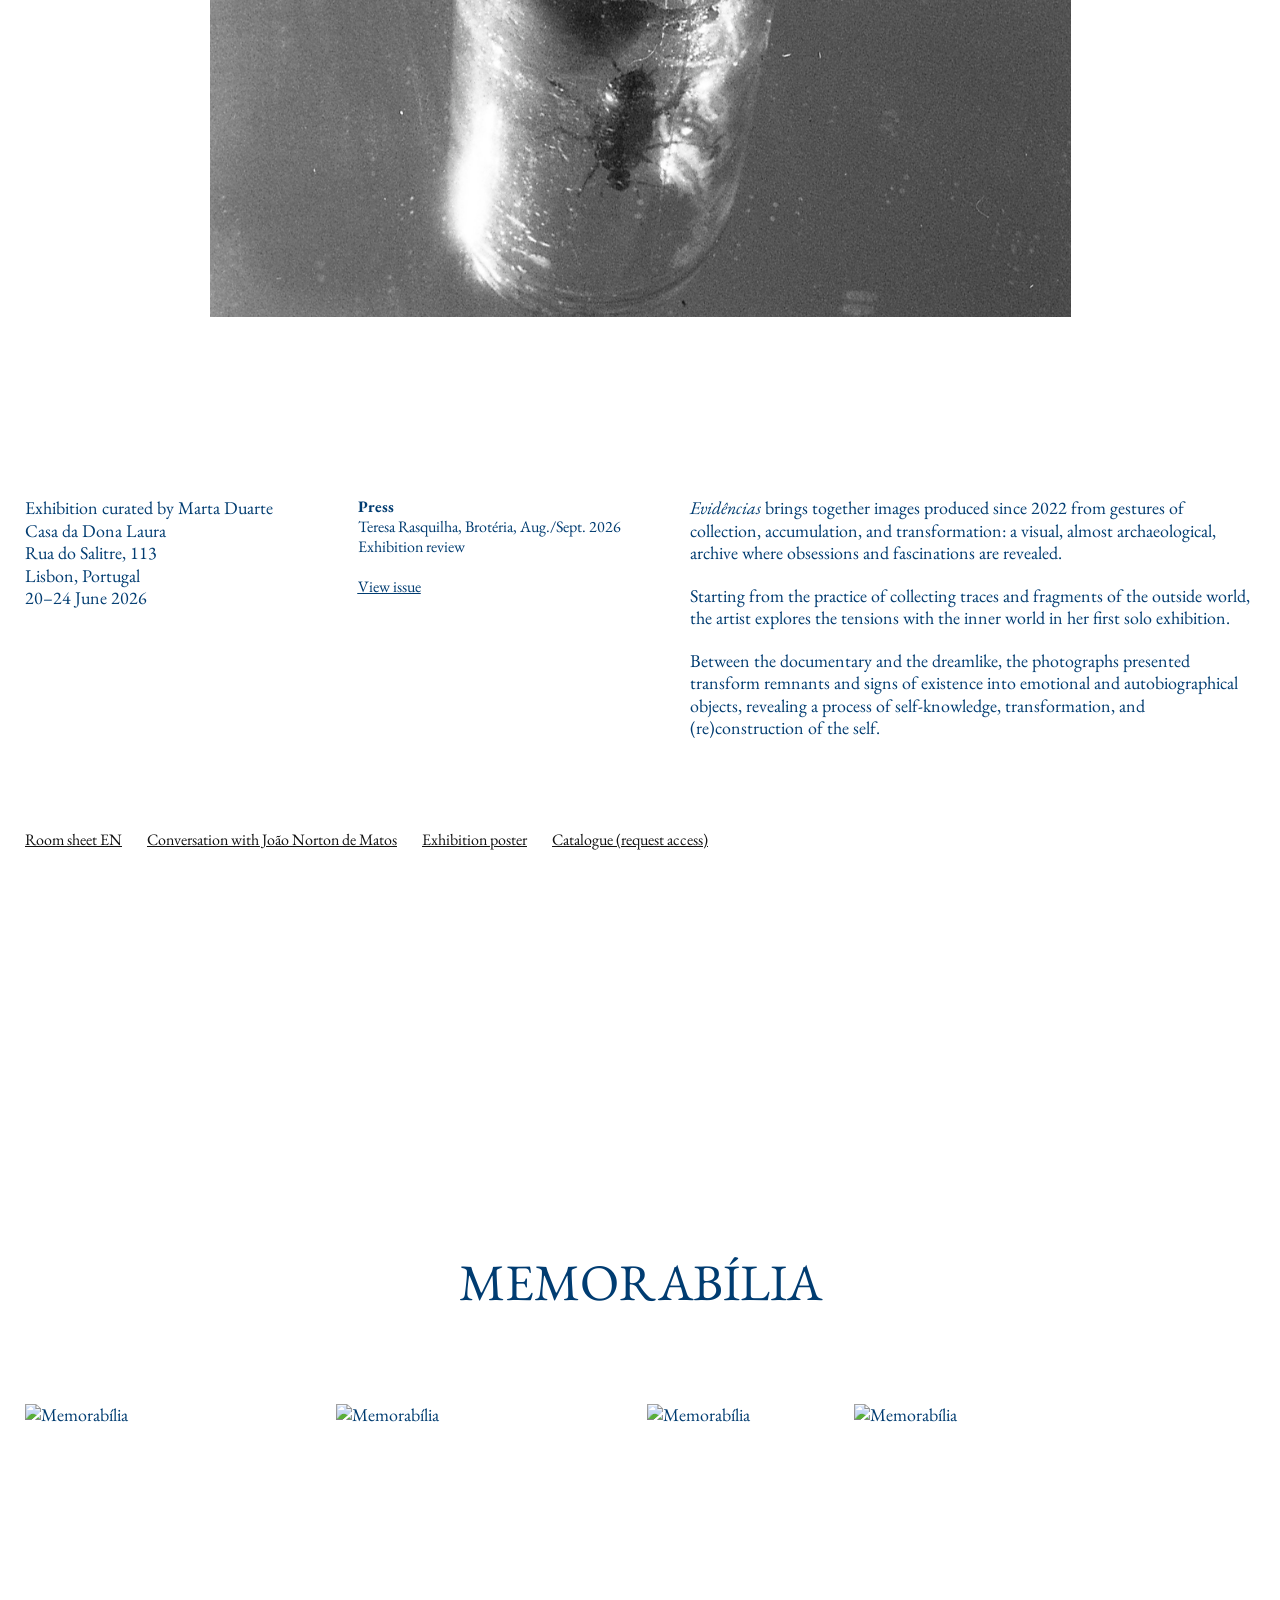
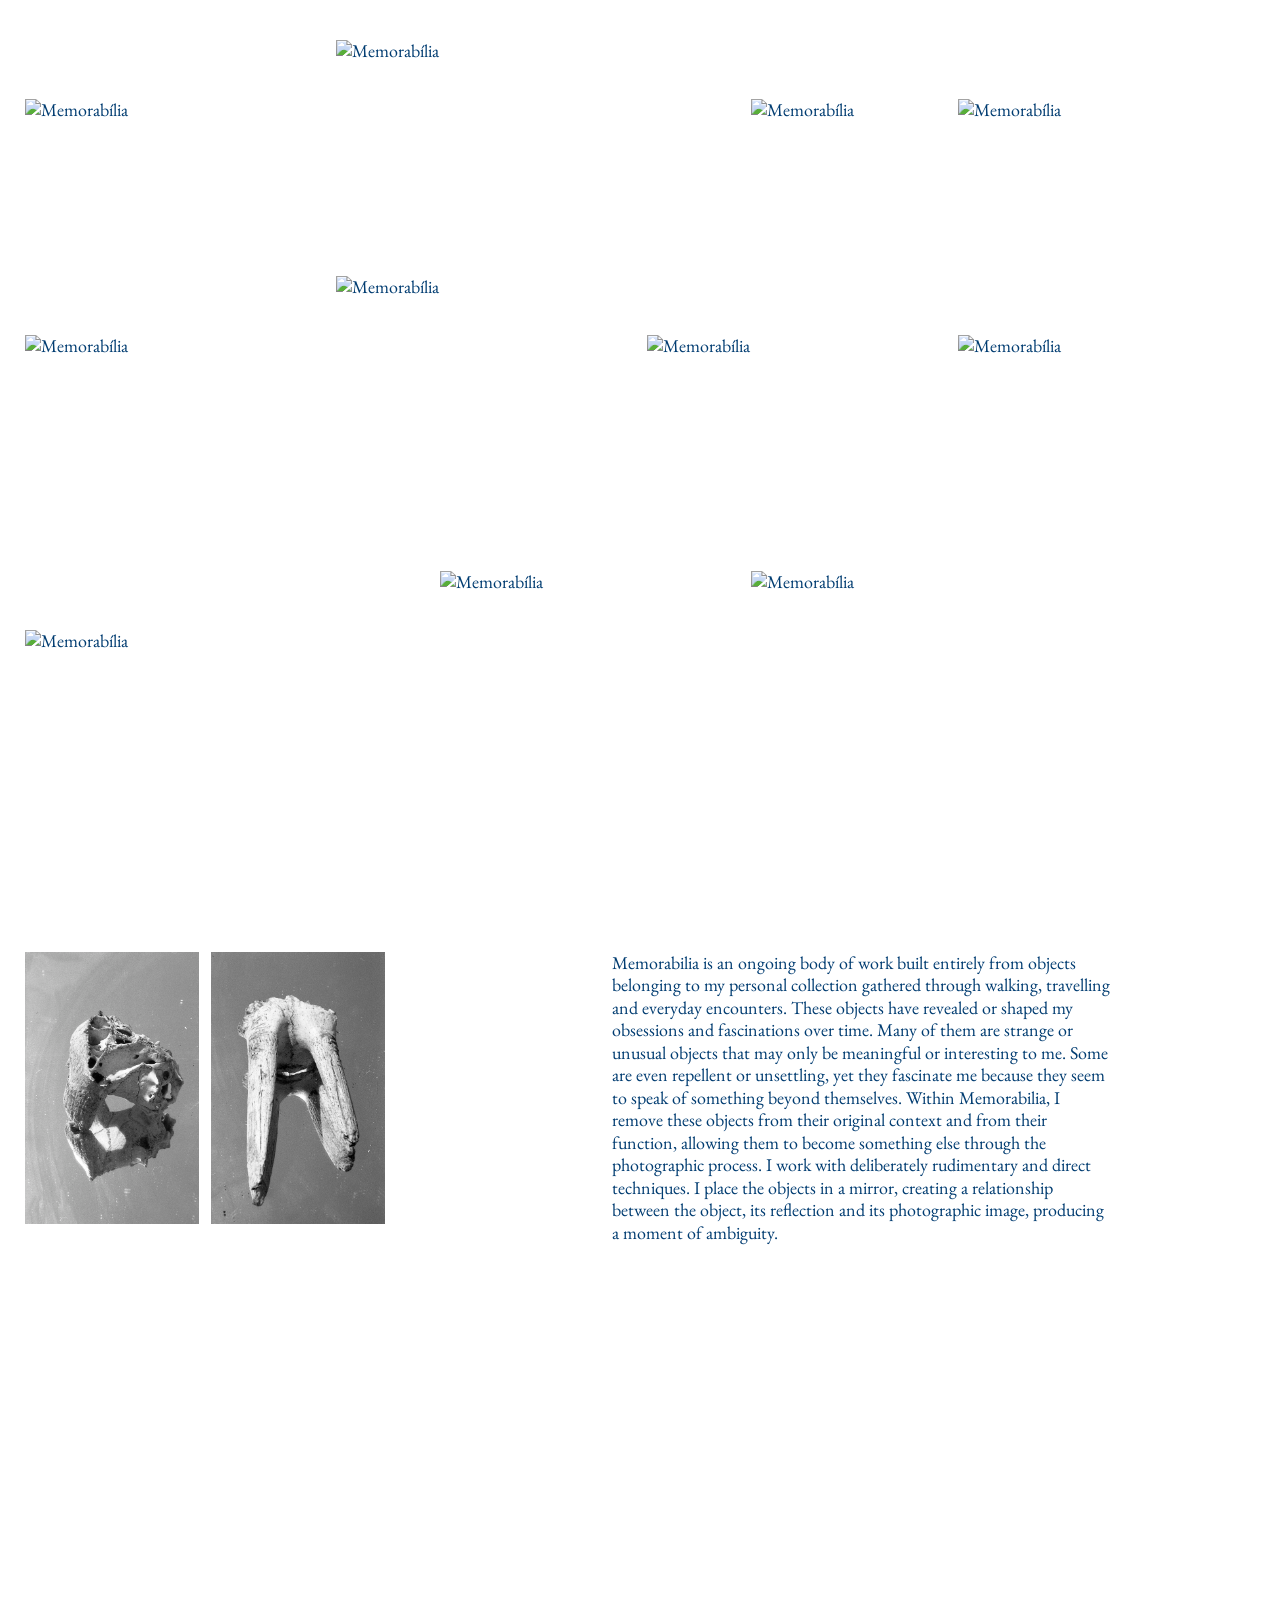
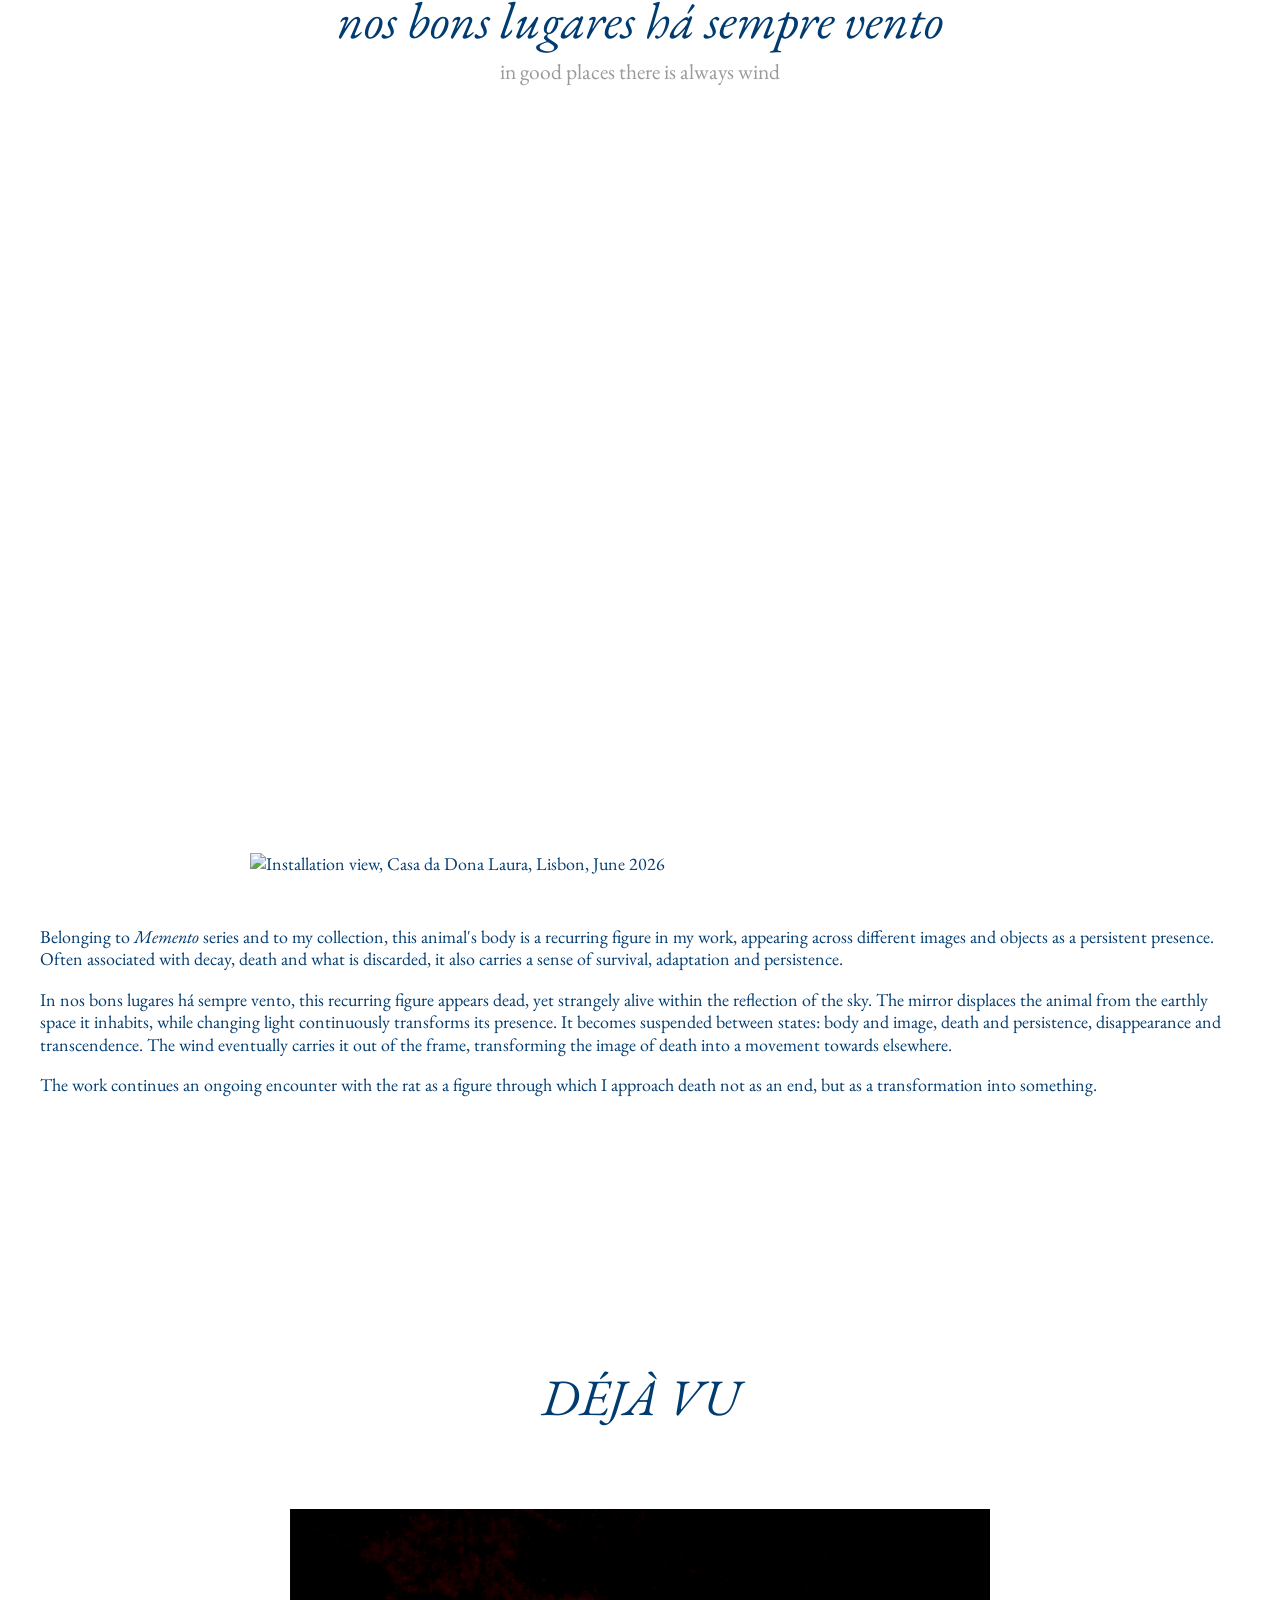
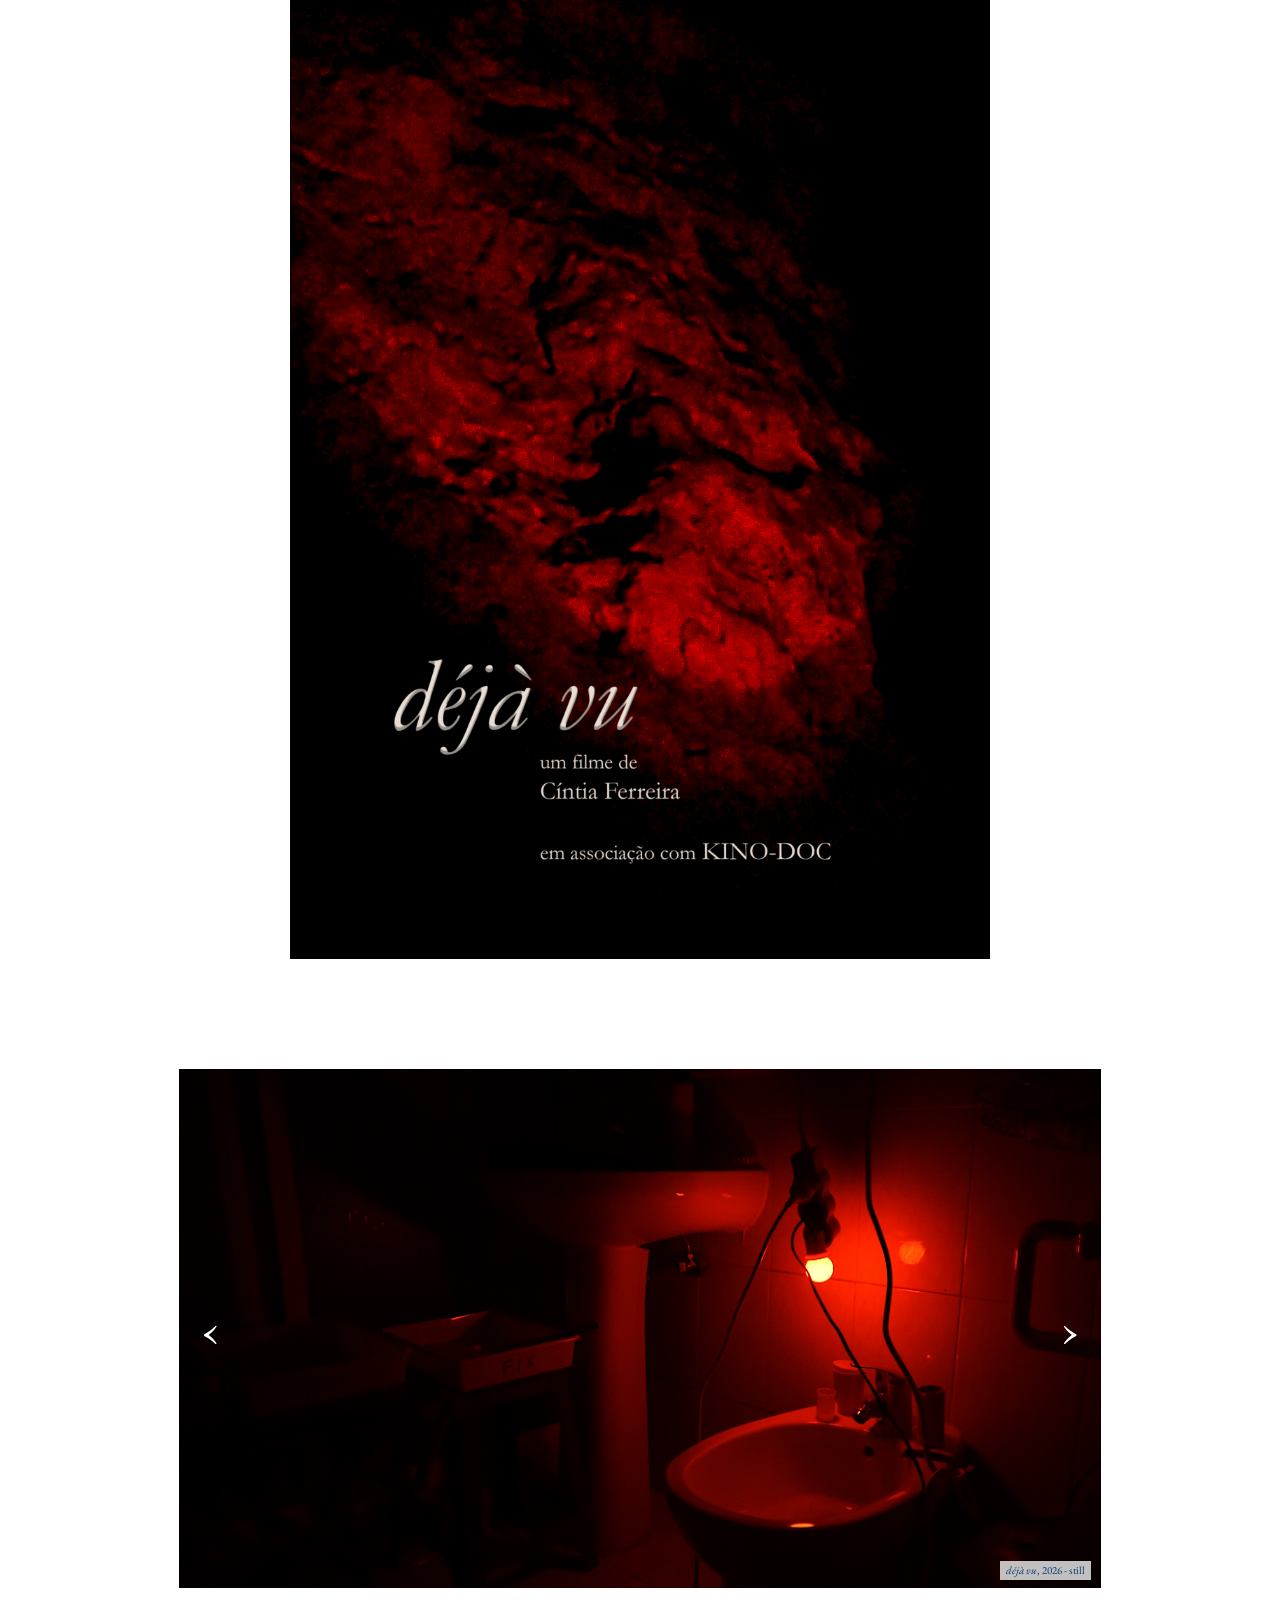
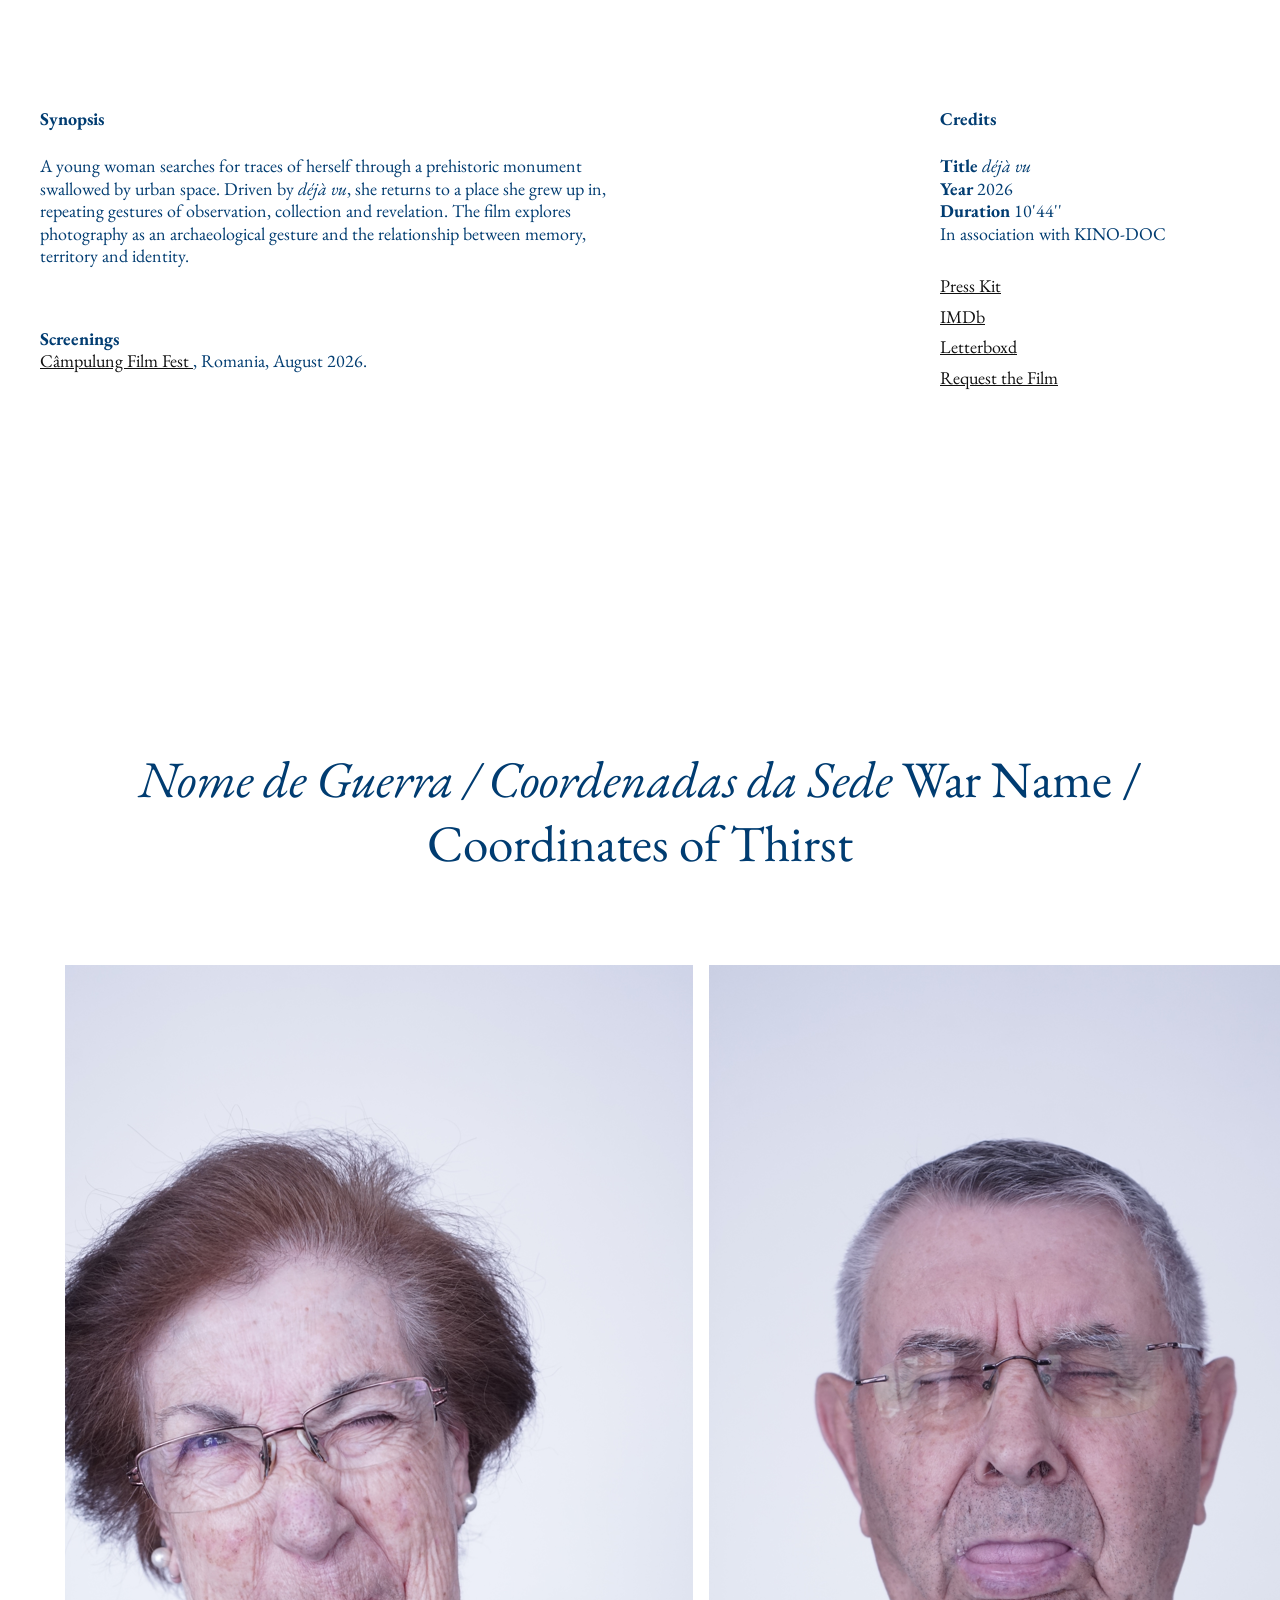
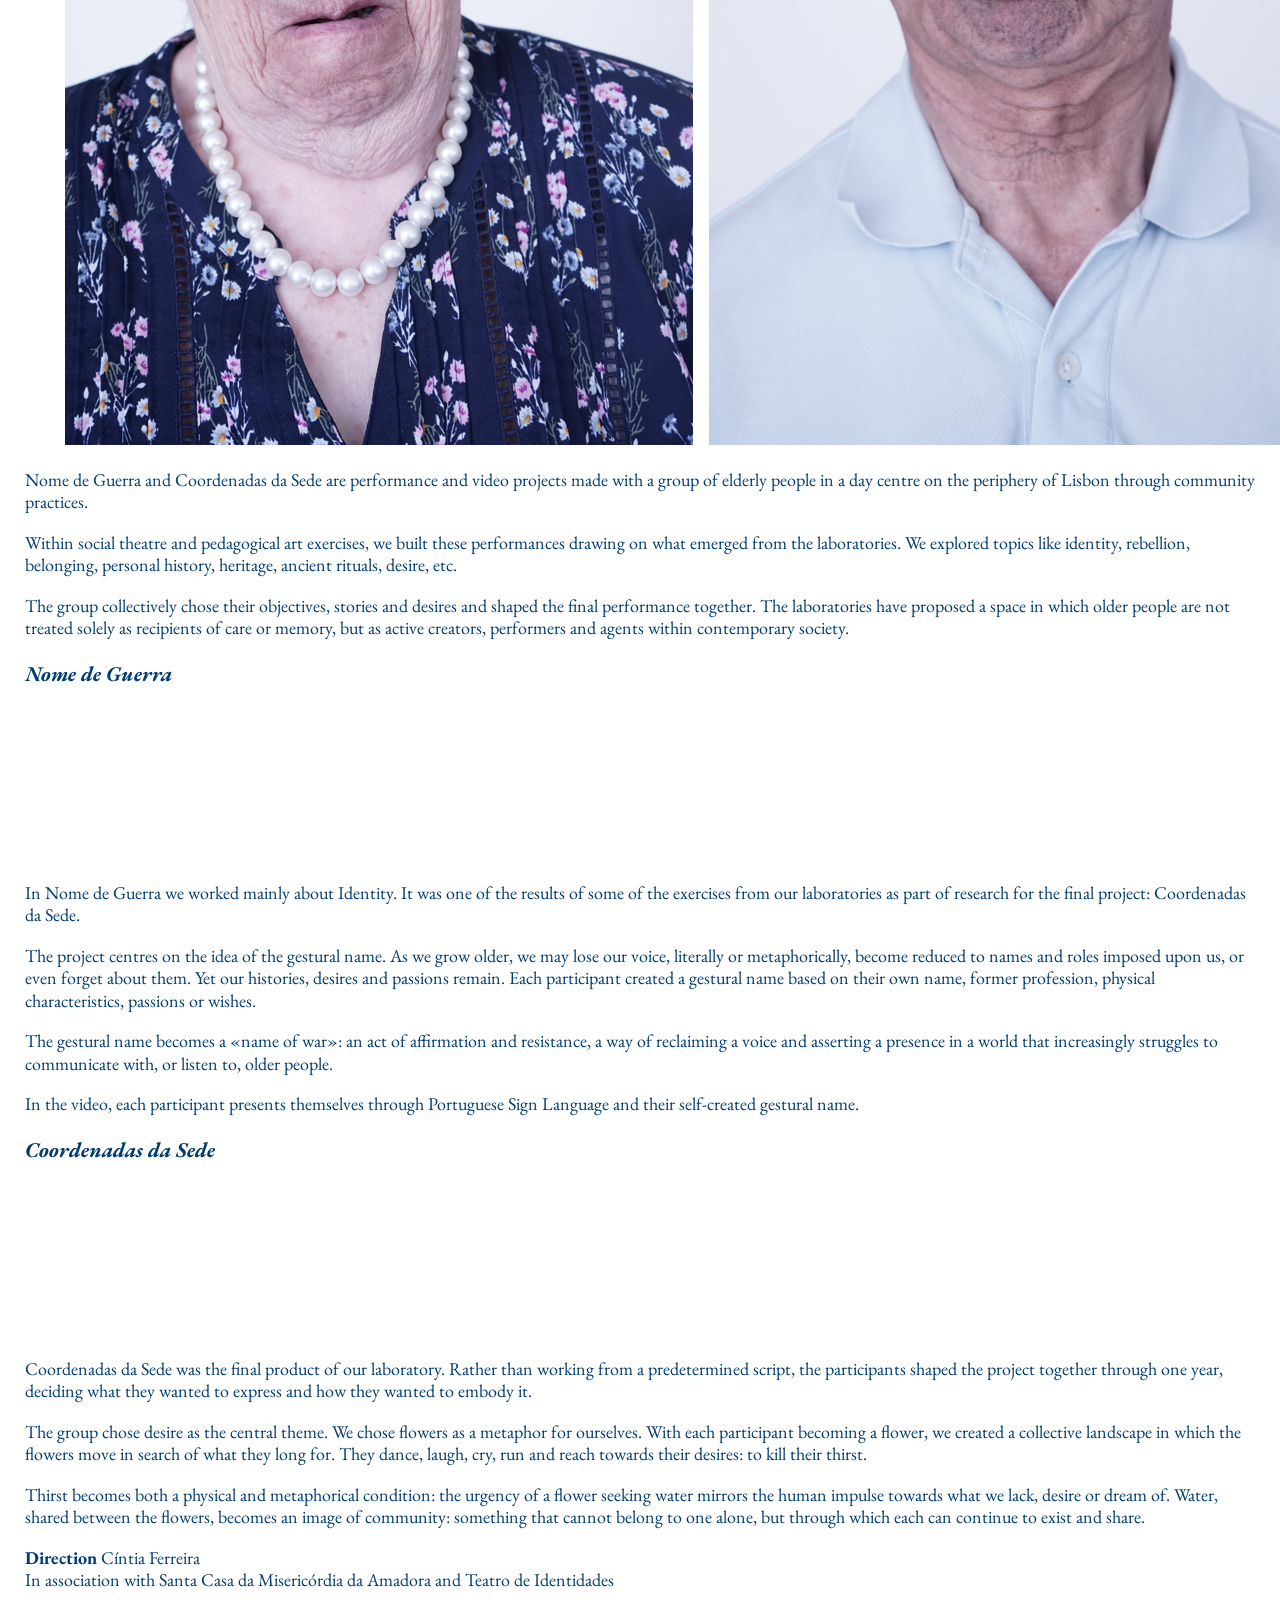
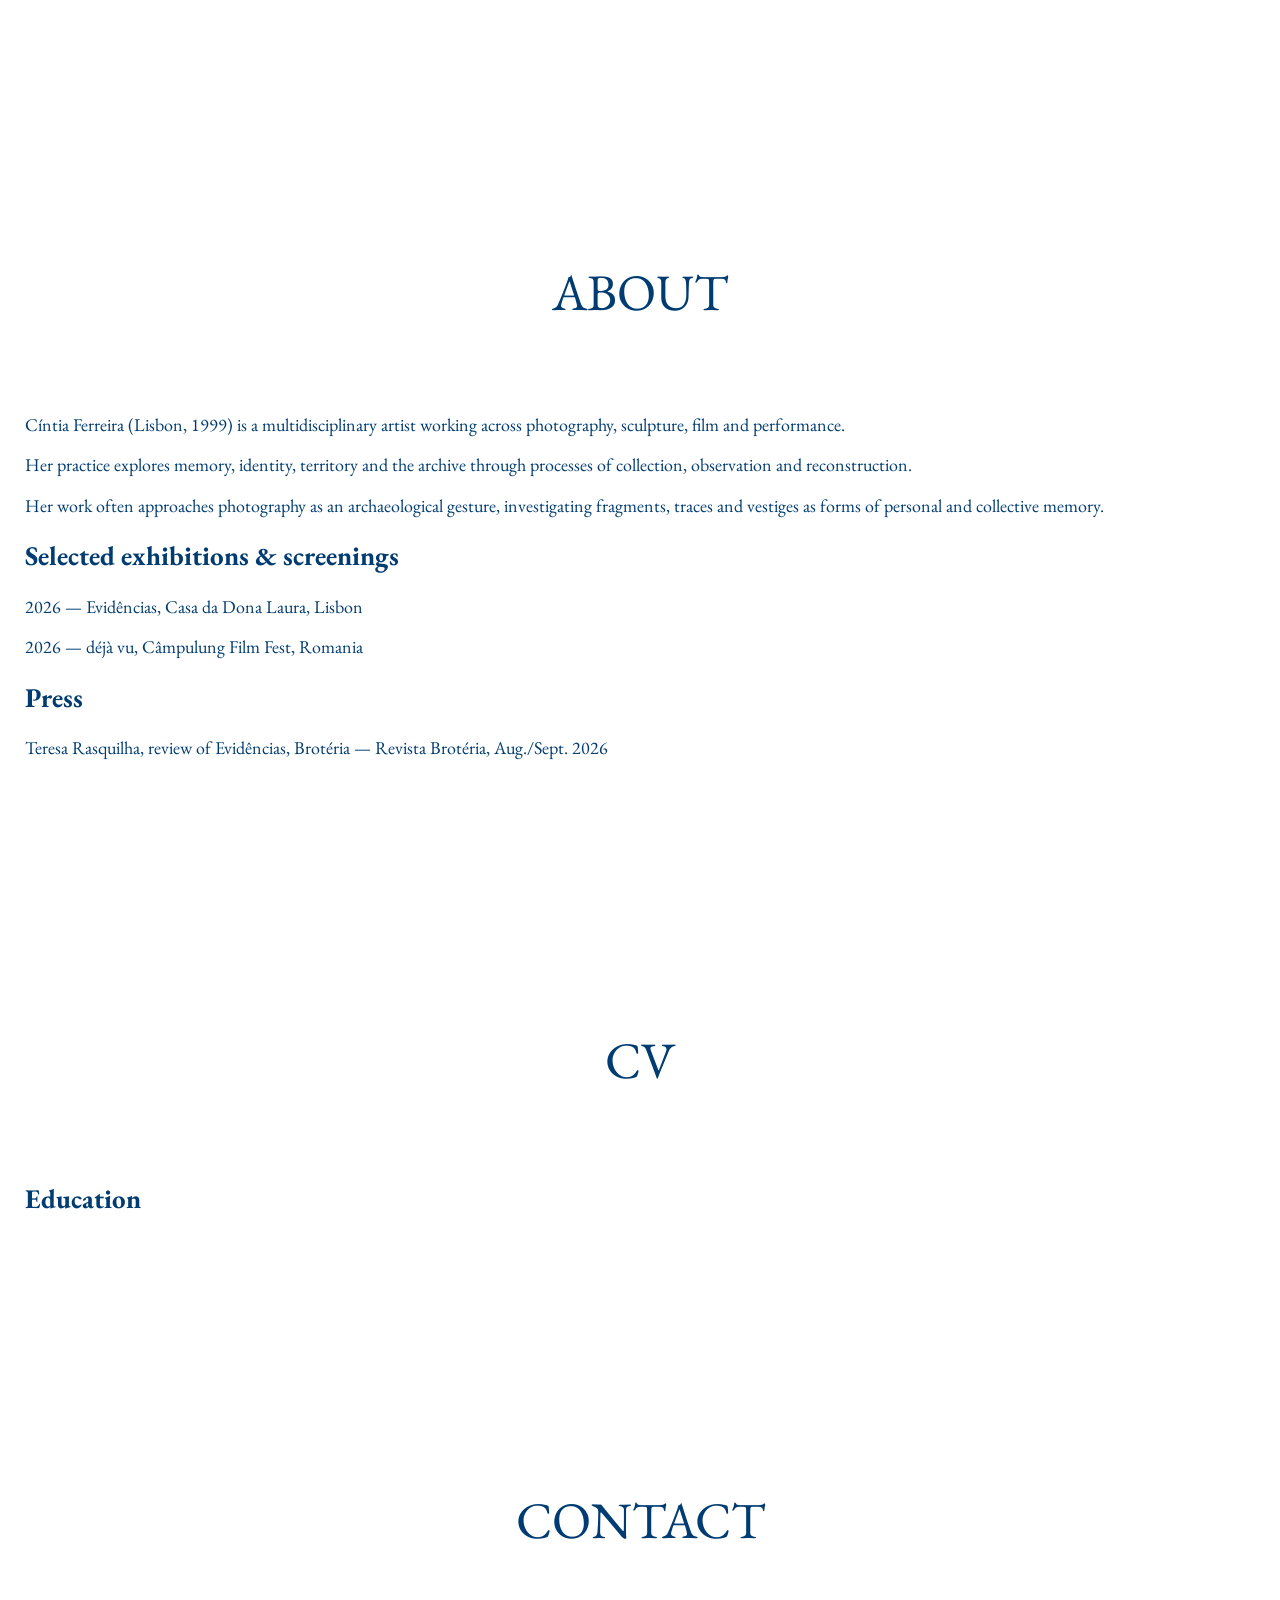
==== commit b590f2ed: "Remove video year details from sections Removed video year information from Nome de Guerra and Coord" ====
--- a/index.html
+++ b/index.html
@@ -649,7 +649,7 @@
     <!-- IMAGEM -->
 
     <figure class="nome de guerra e coordenadas da sede-image">
-        <img src="images/nome de guerra e coordenadas da sede/1.jpg"
+        <img src="images/nome de guerra e coordenadas da sede/1.png"
              alt="Nome de Guerra / Coordenadas da Sede">
     </figure>
 
@@ -685,11 +685,6 @@
     <div class="nome-guerra-work">
 
         <h3><em>Nome de Guerra</em></h3>
-
-        <p>
-            <strong>Video</strong><br>
-            2024
-        </p>
 
         <div class="video-wrapper">
             <iframe
@@ -732,11 +727,6 @@
 
         <h3><em>Coordenadas da Sede</em></h3>
 
-        <p>
-            <strong>Video</strong><br>
-            2025
-        </p>
-
         <div class="video-wrapper">
             <iframe
                 src="https://www.youtube.com/embed/rVBOETg8hJg"
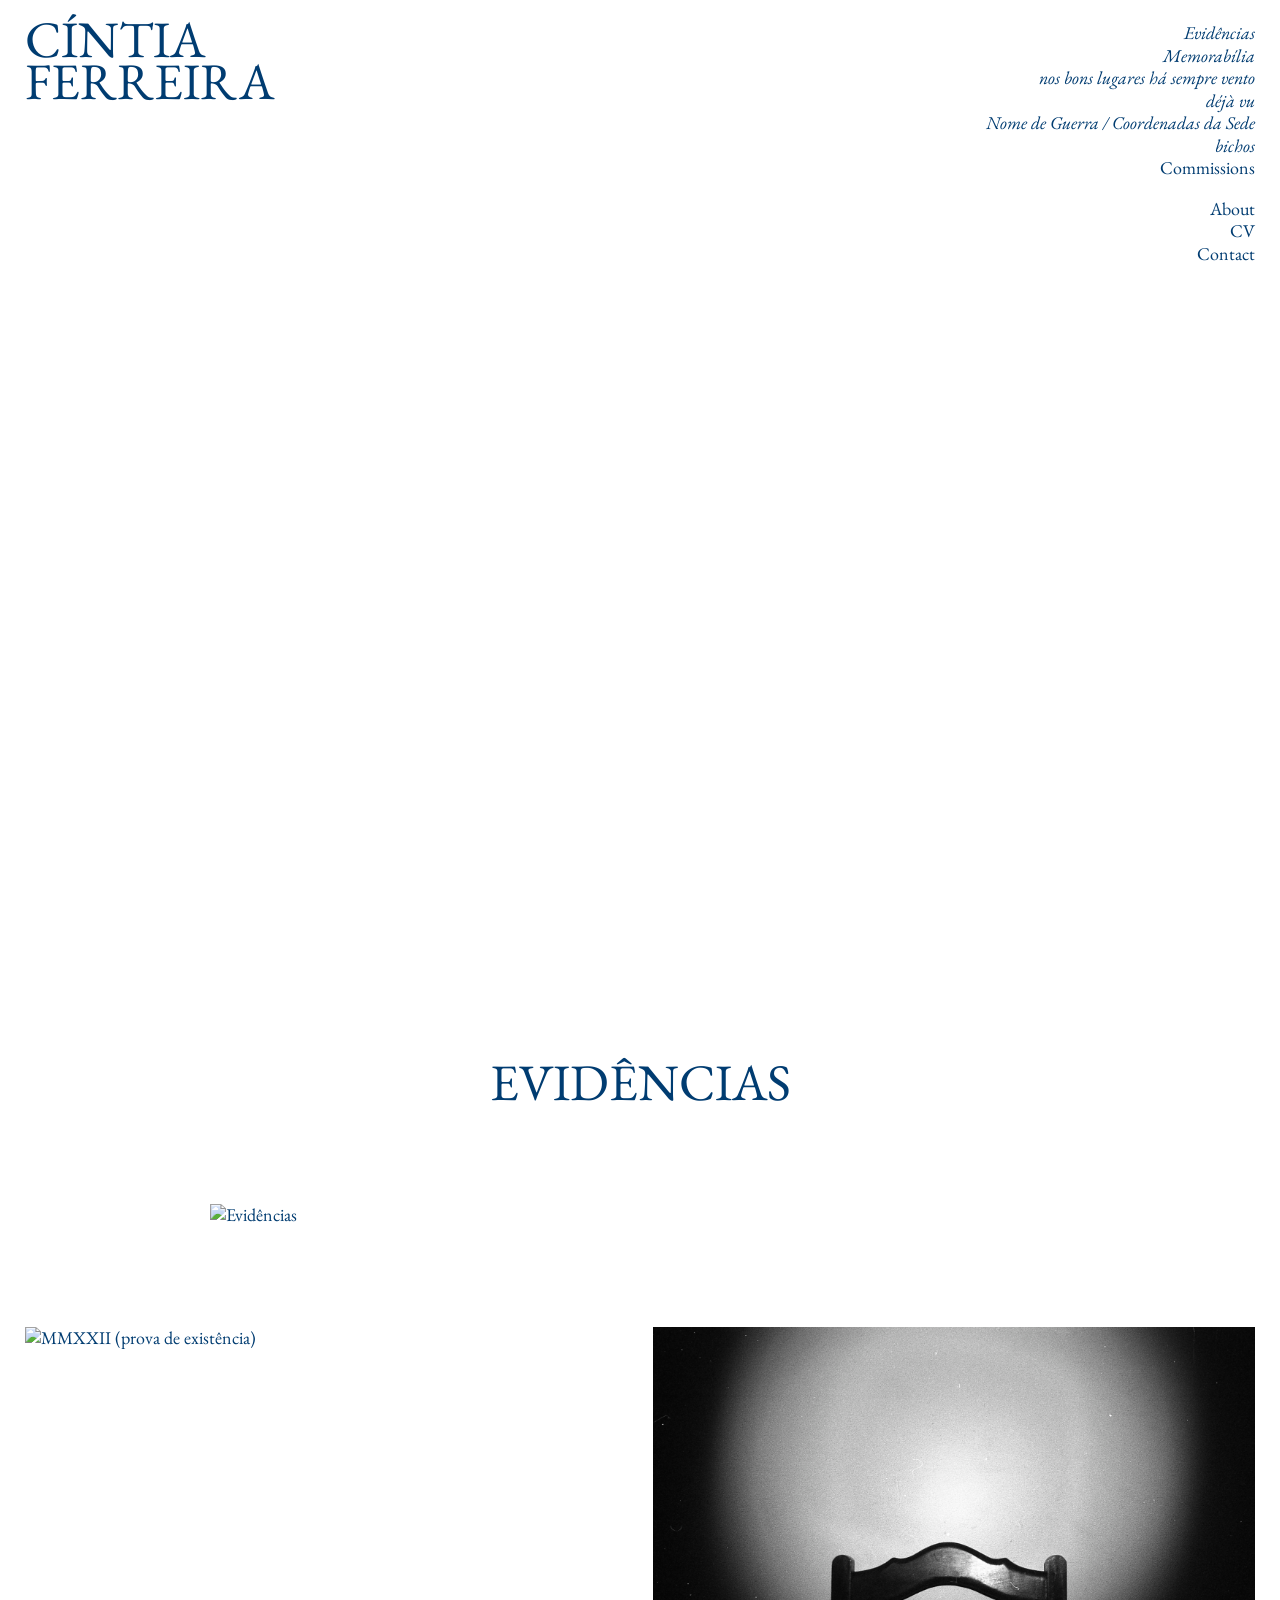
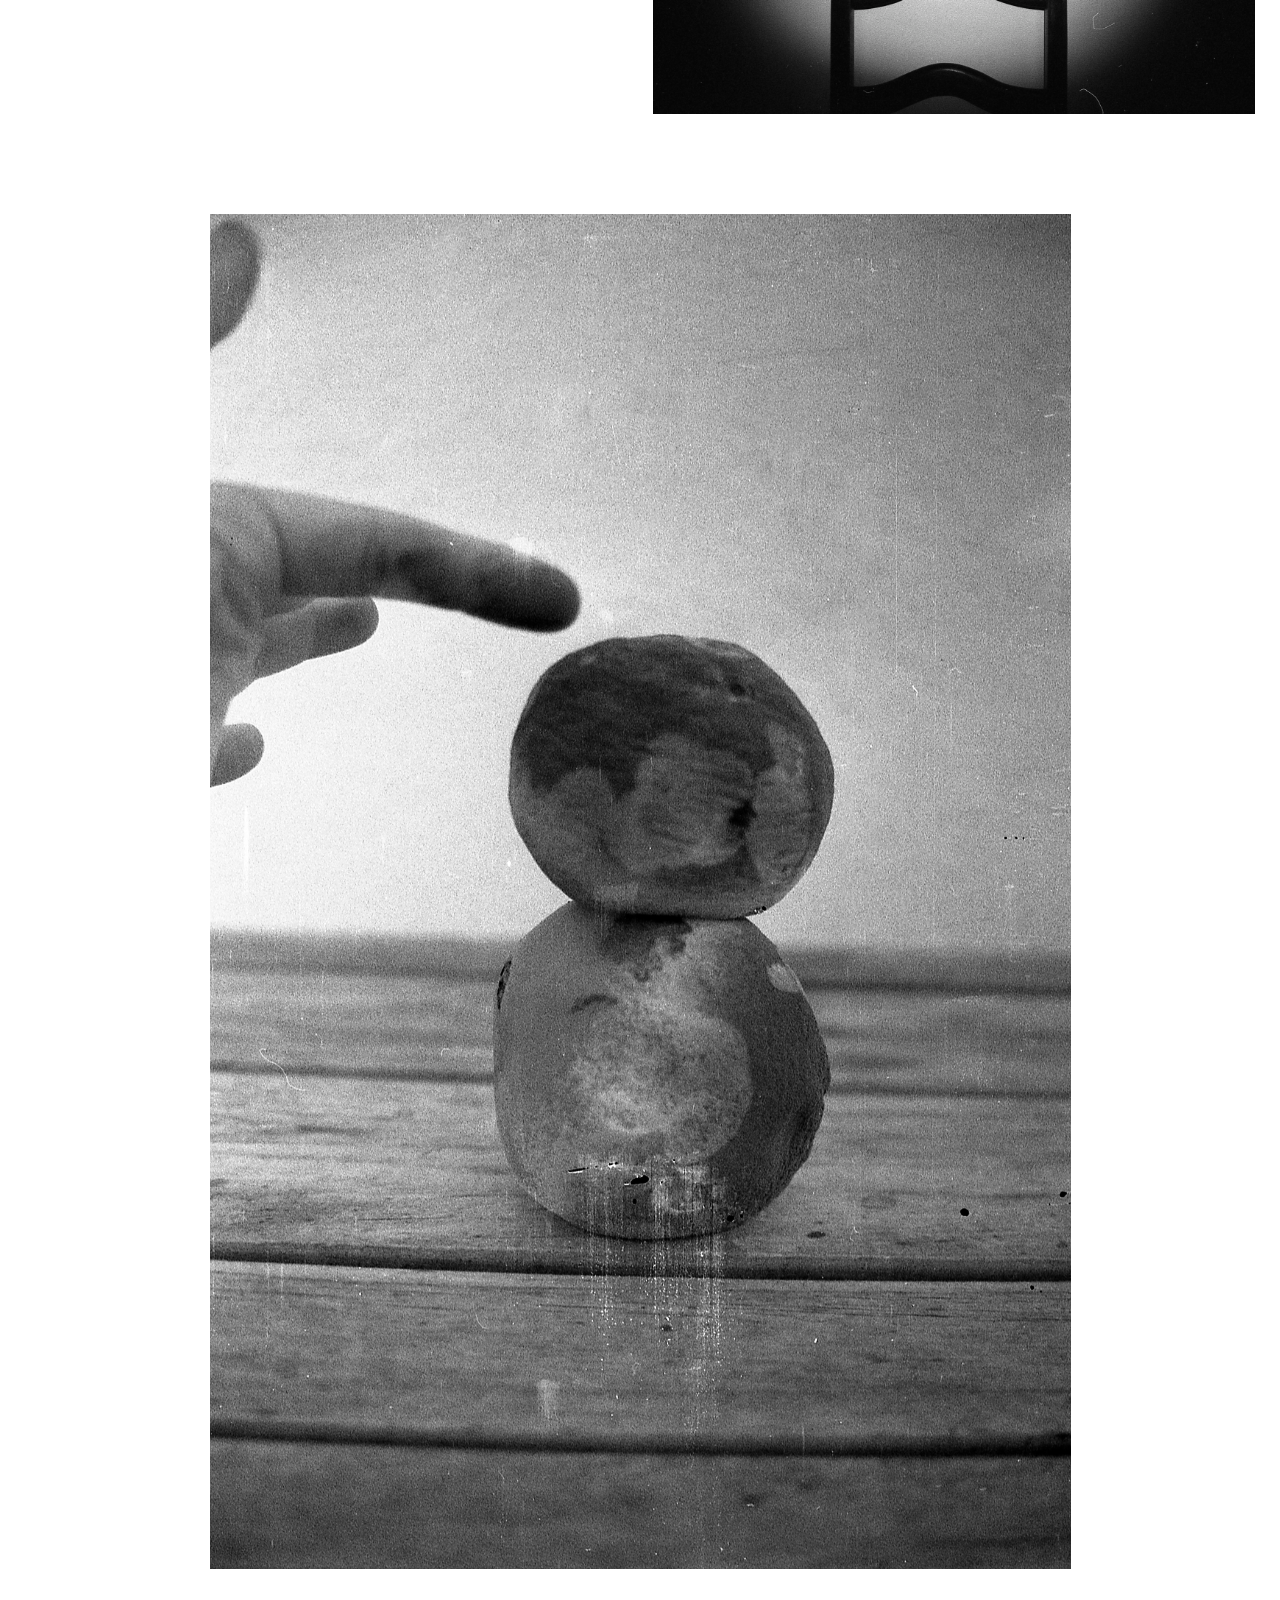
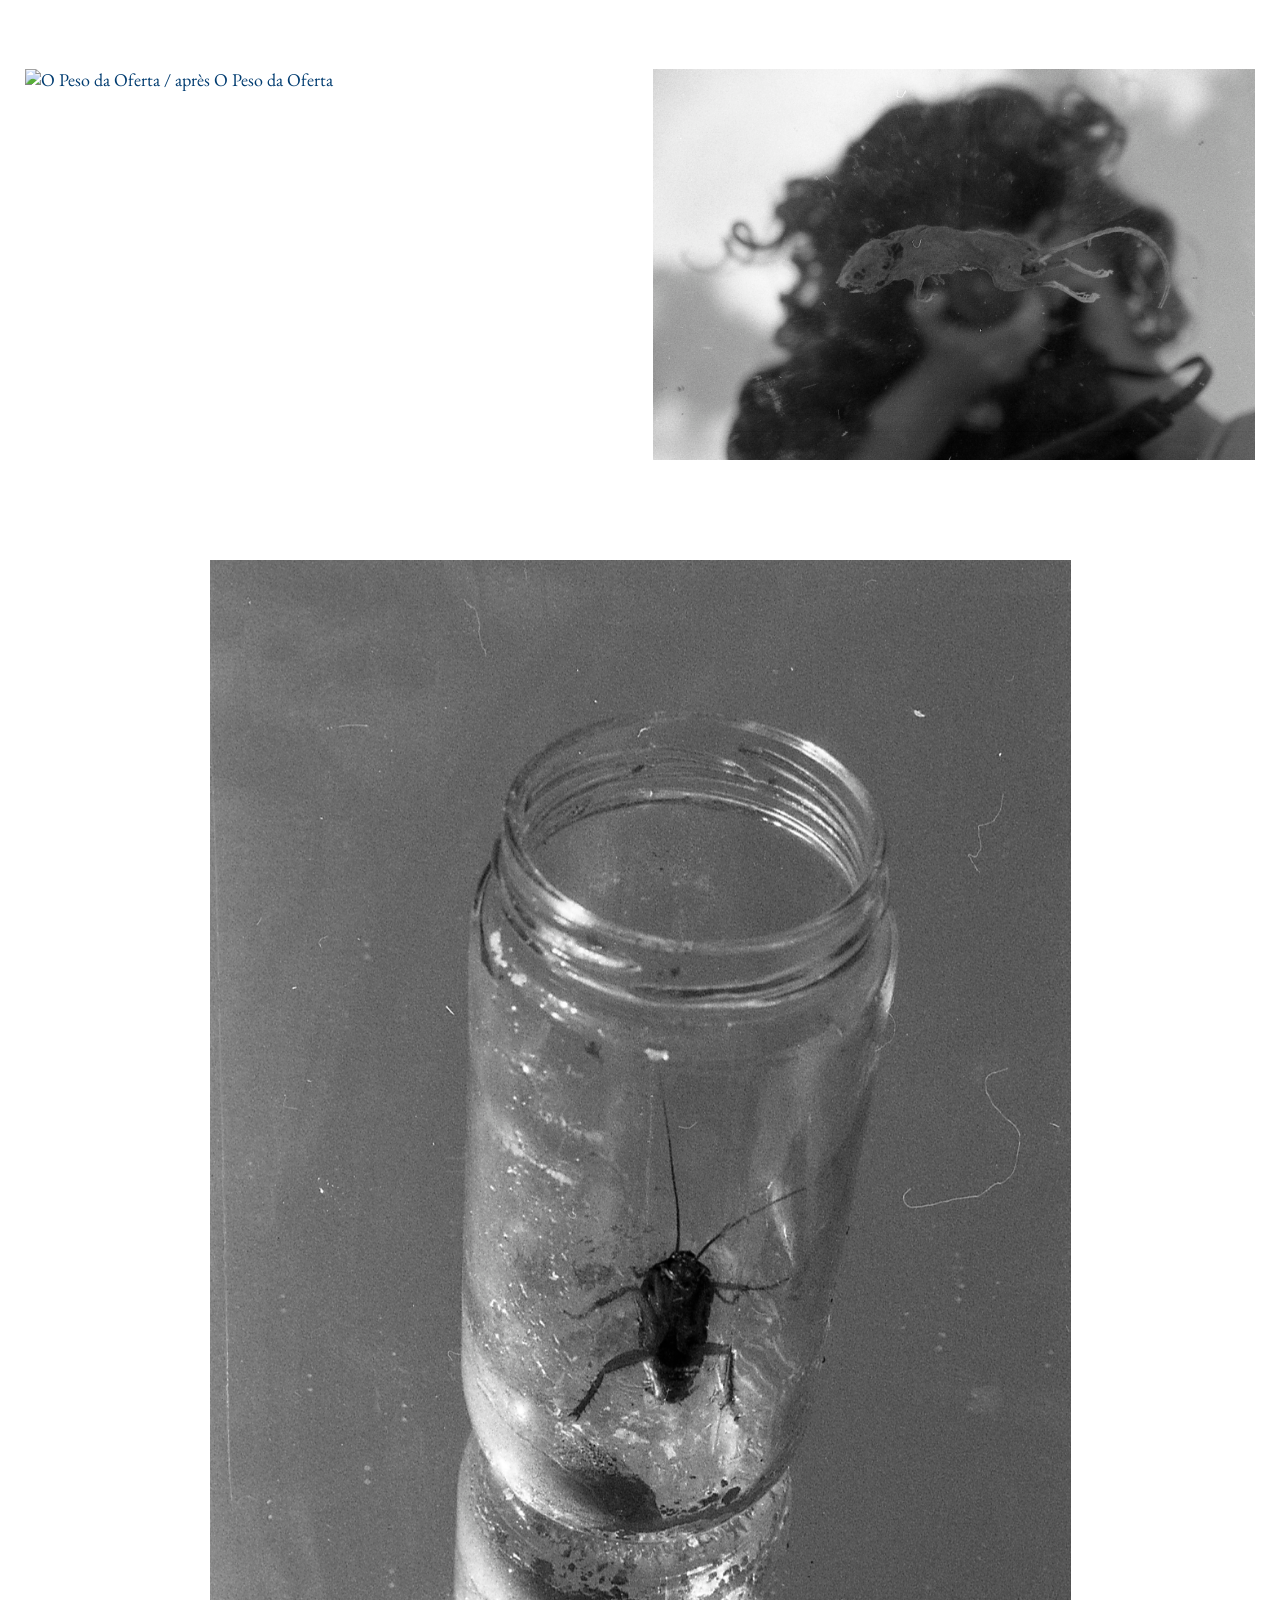
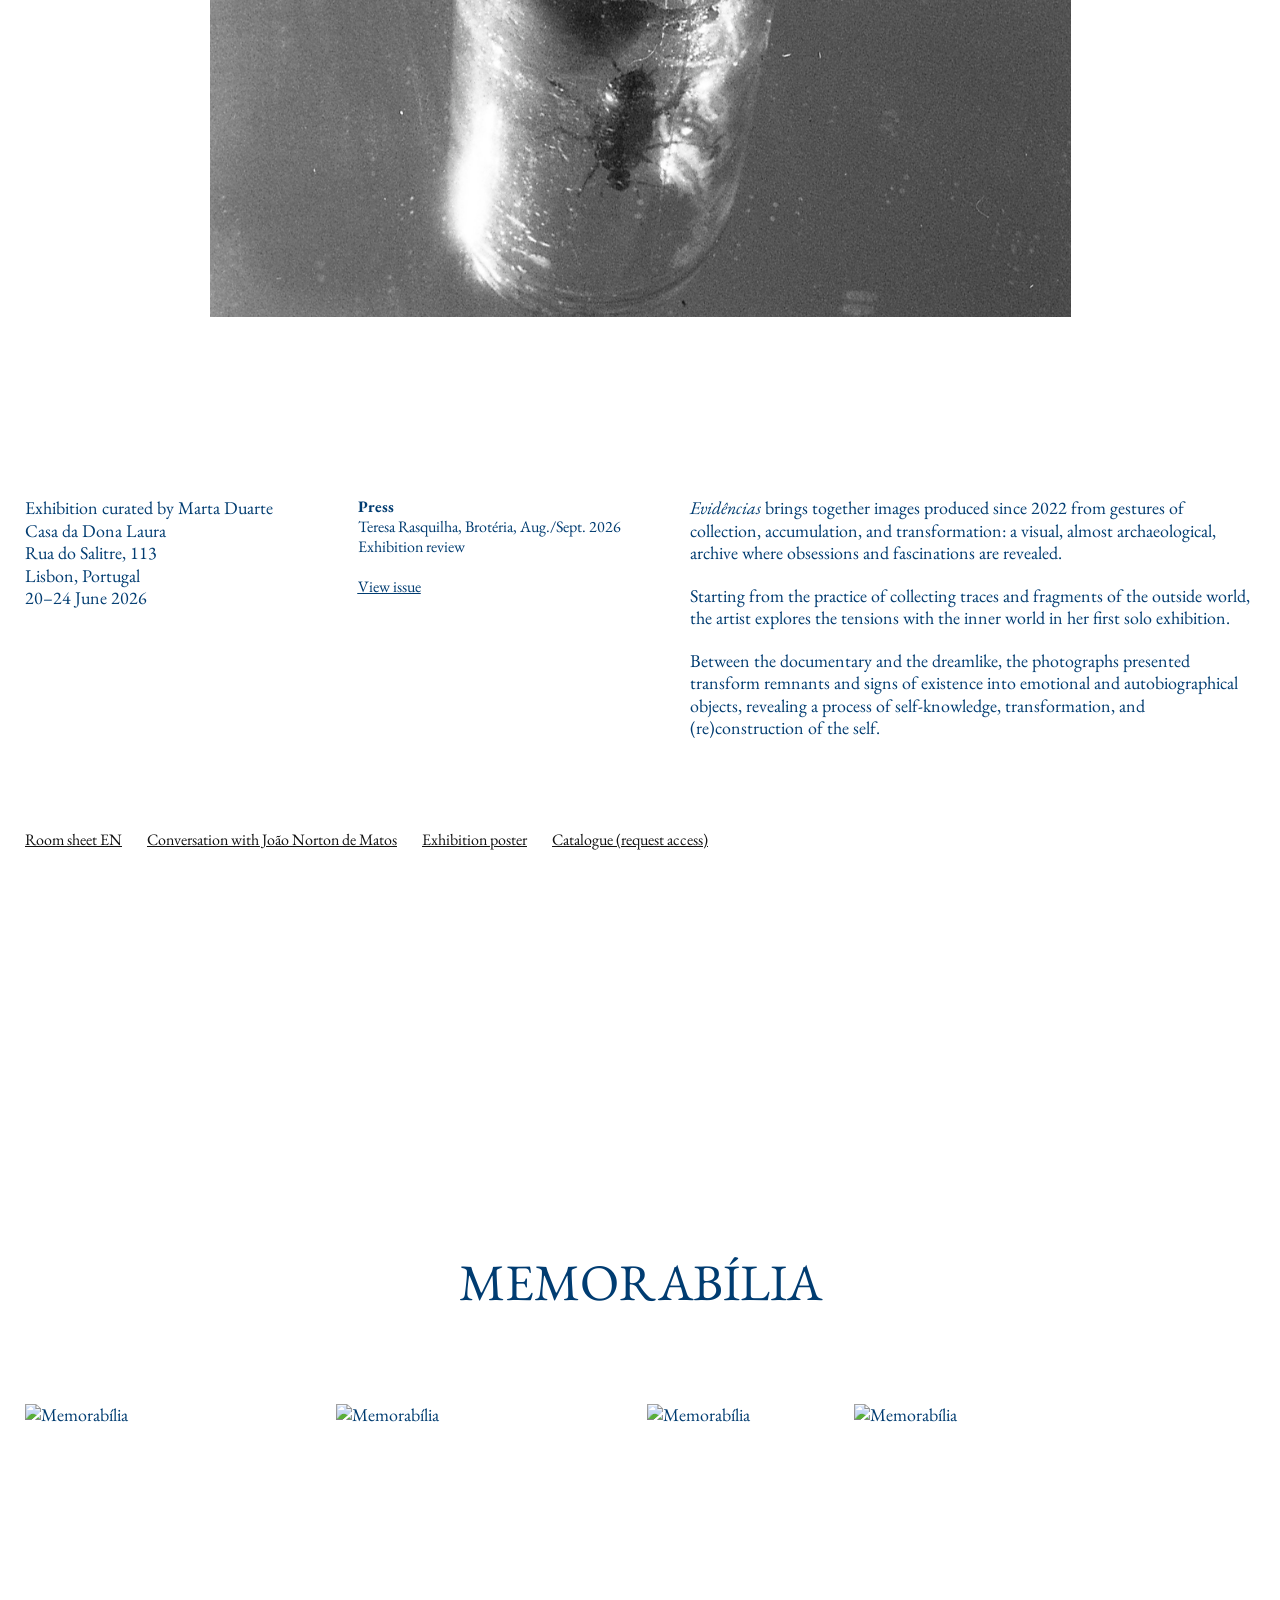
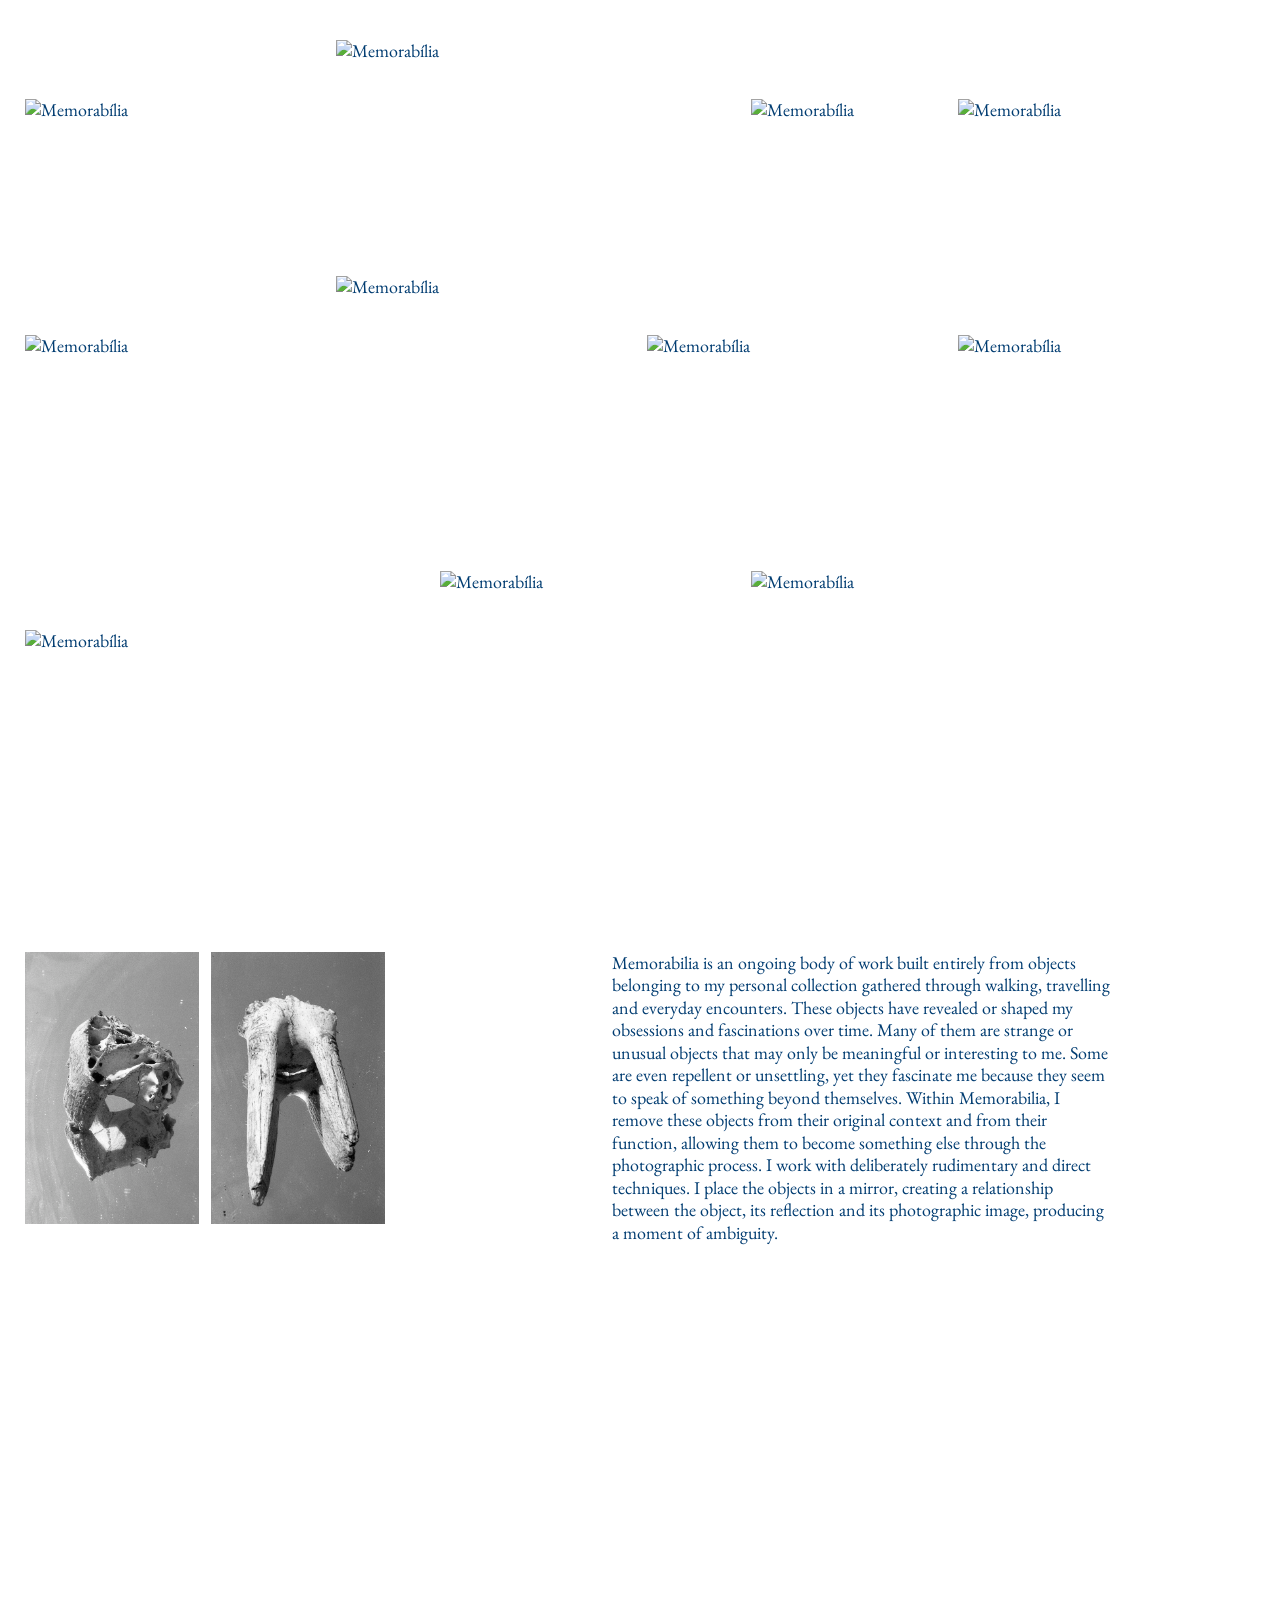
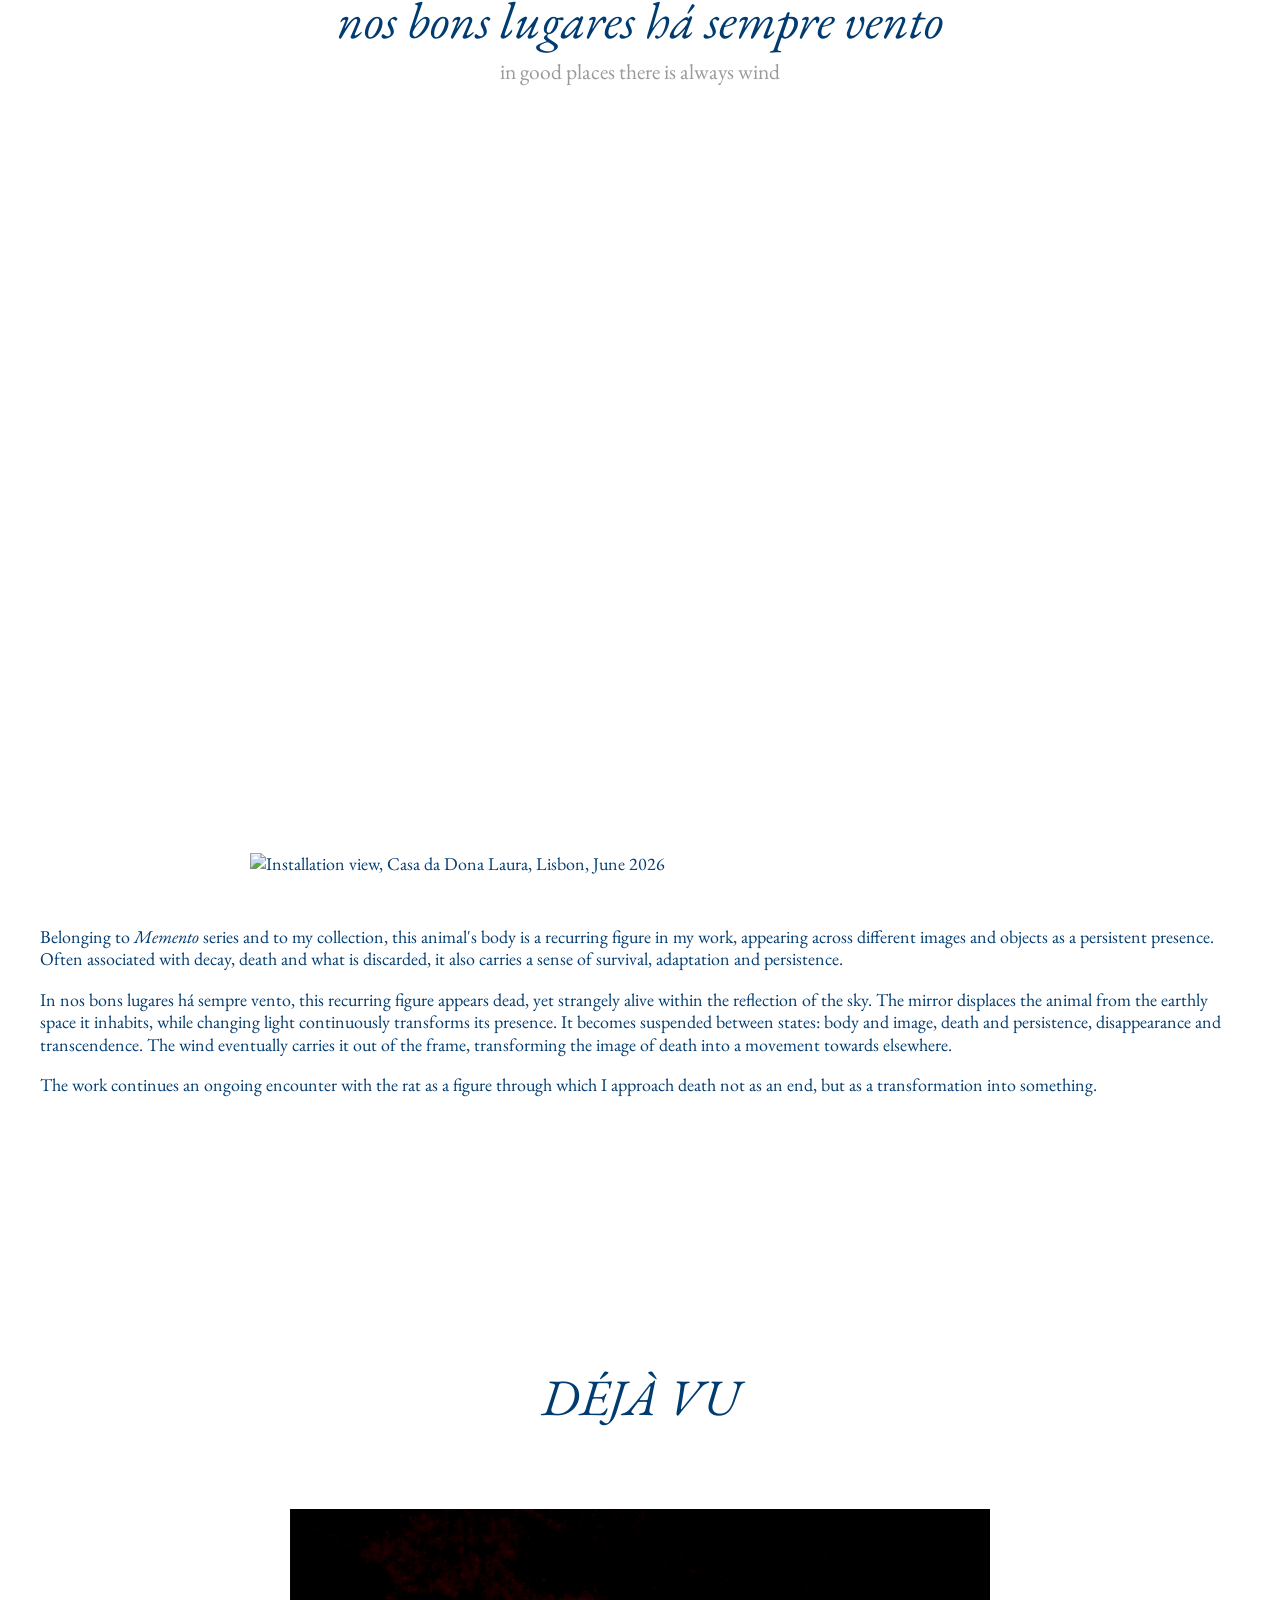
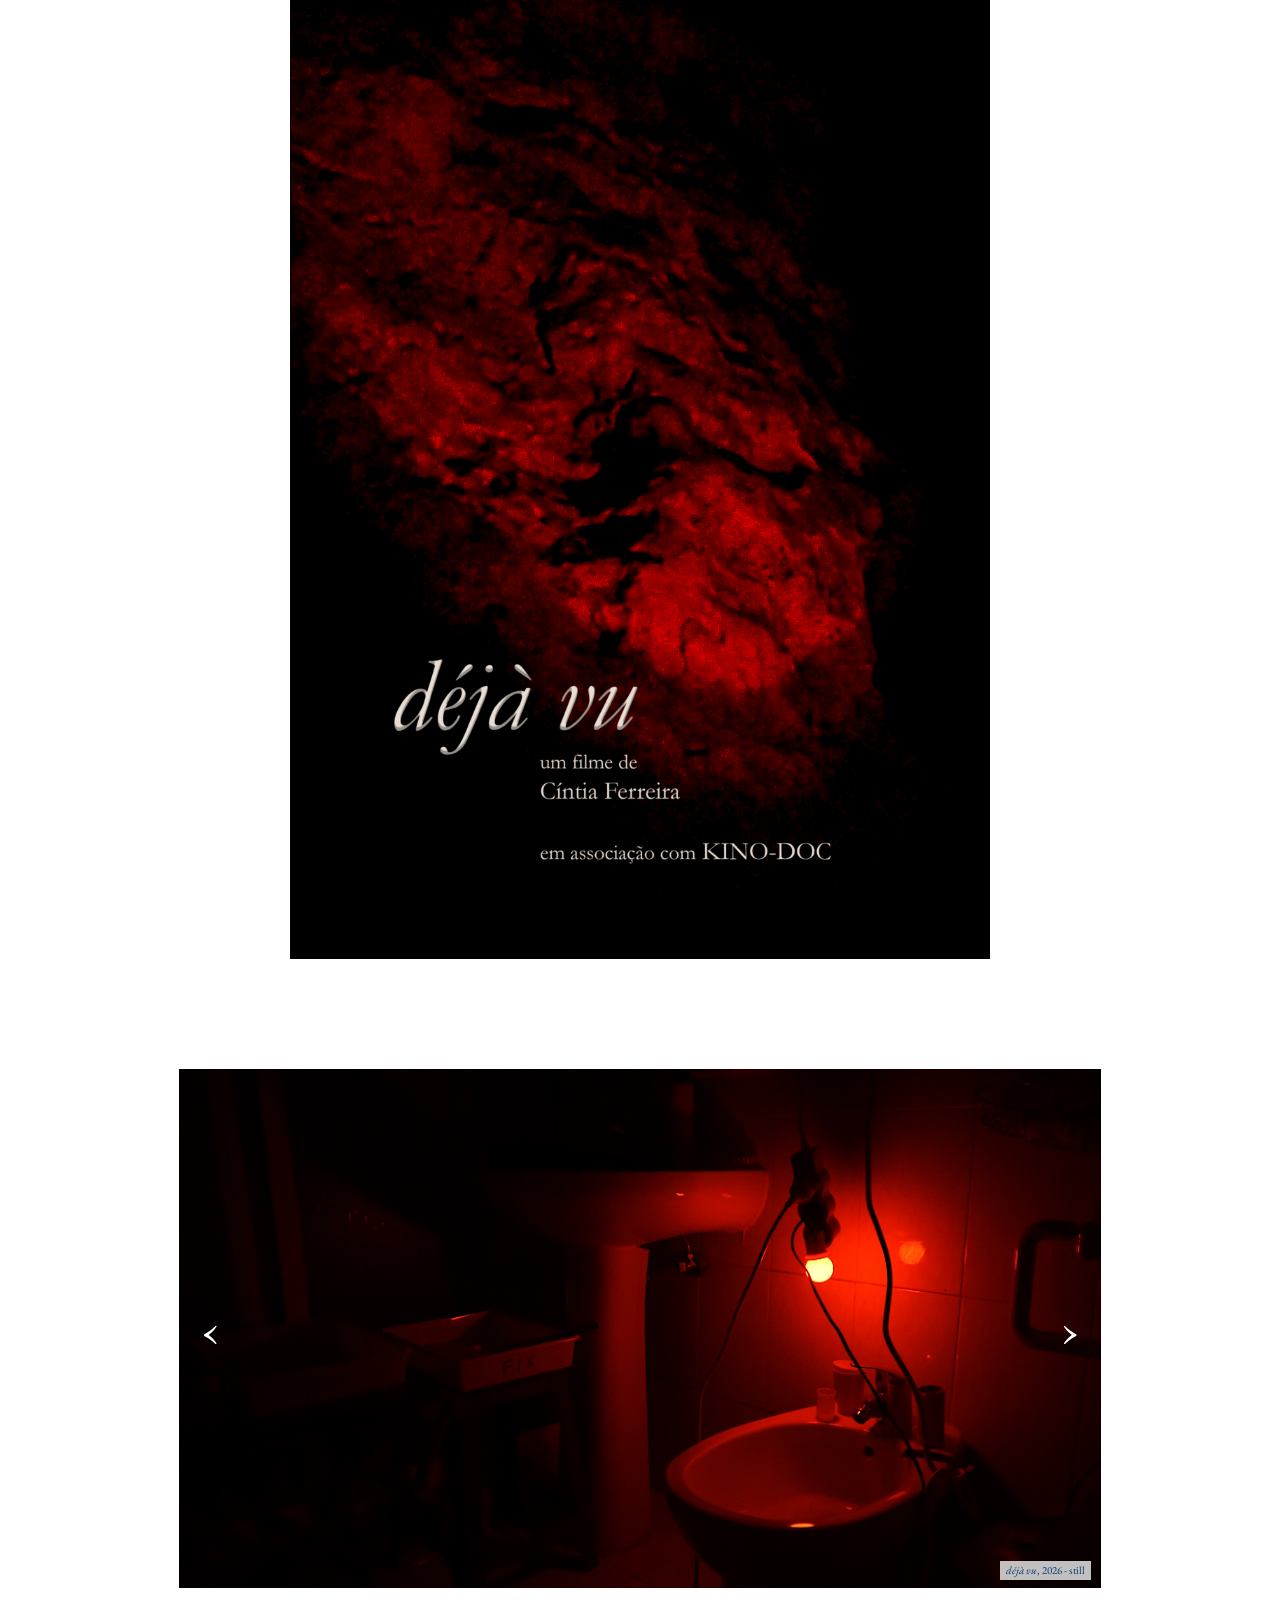
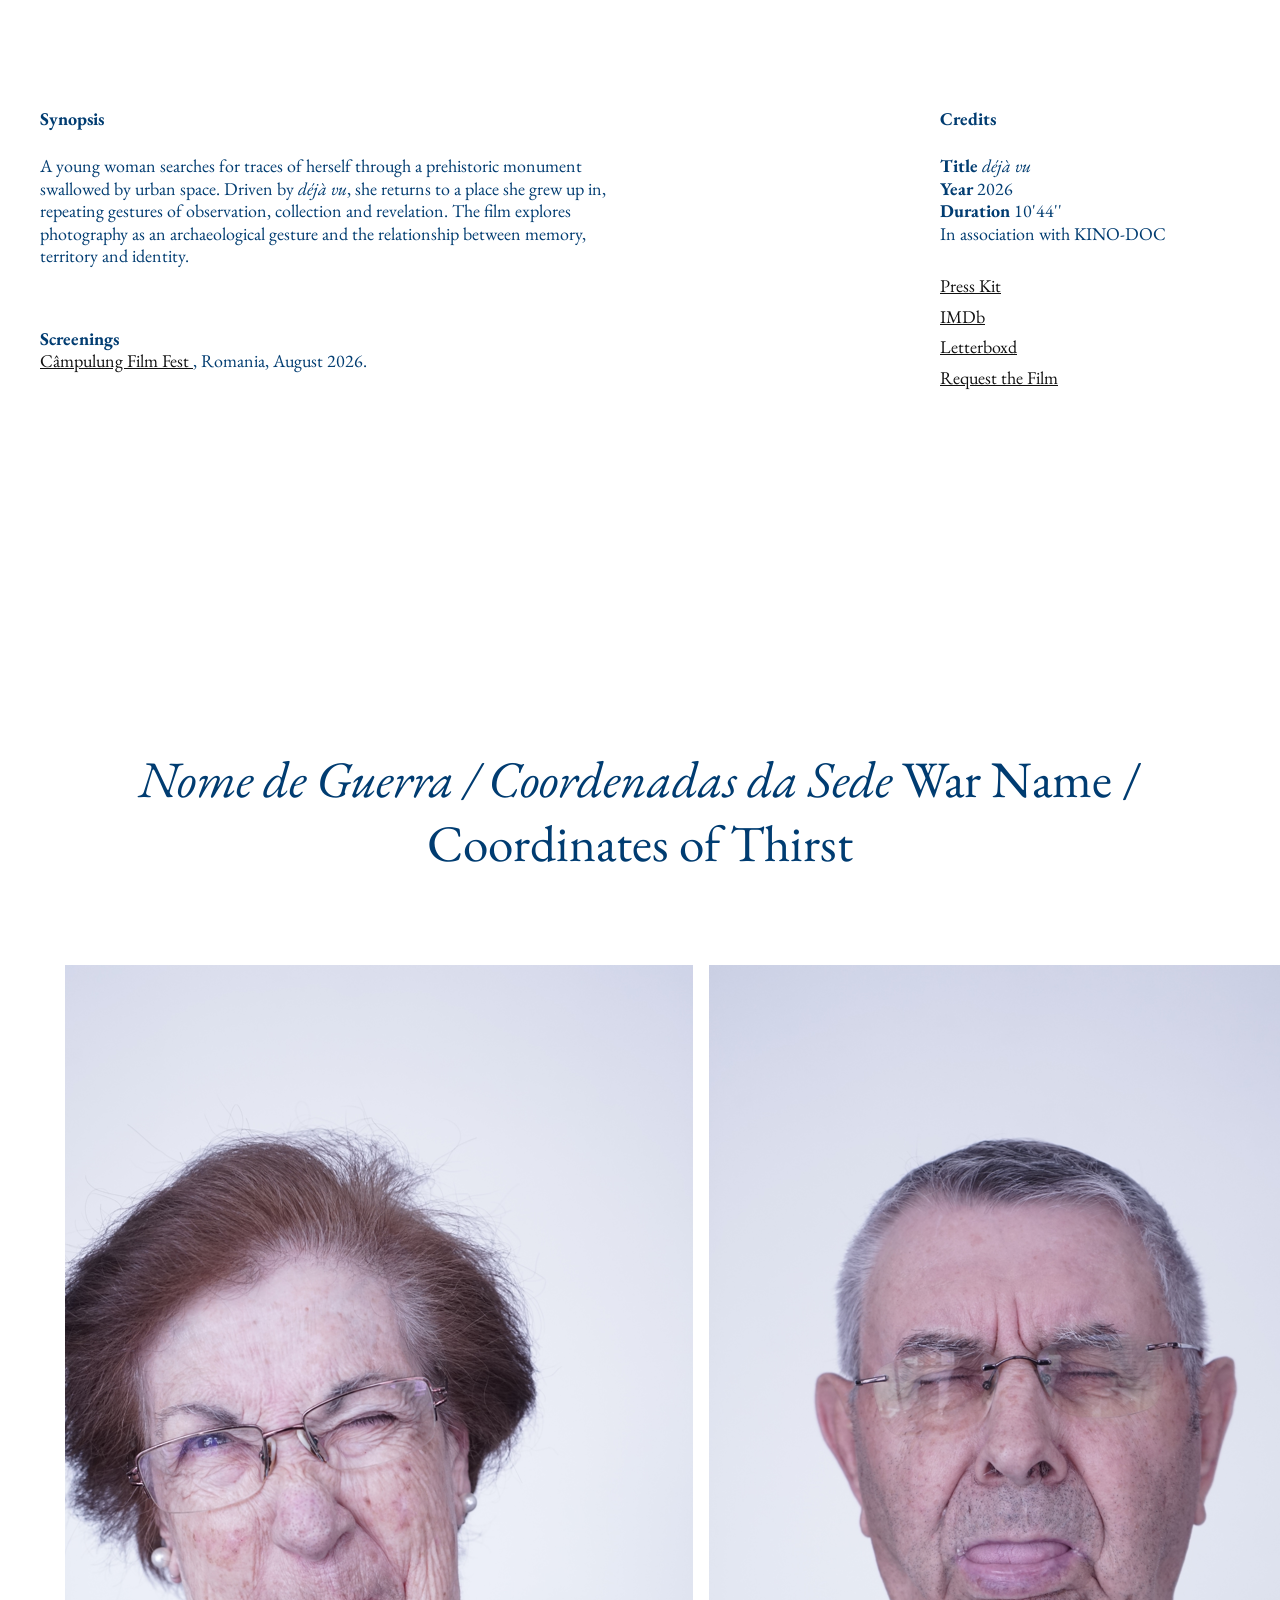
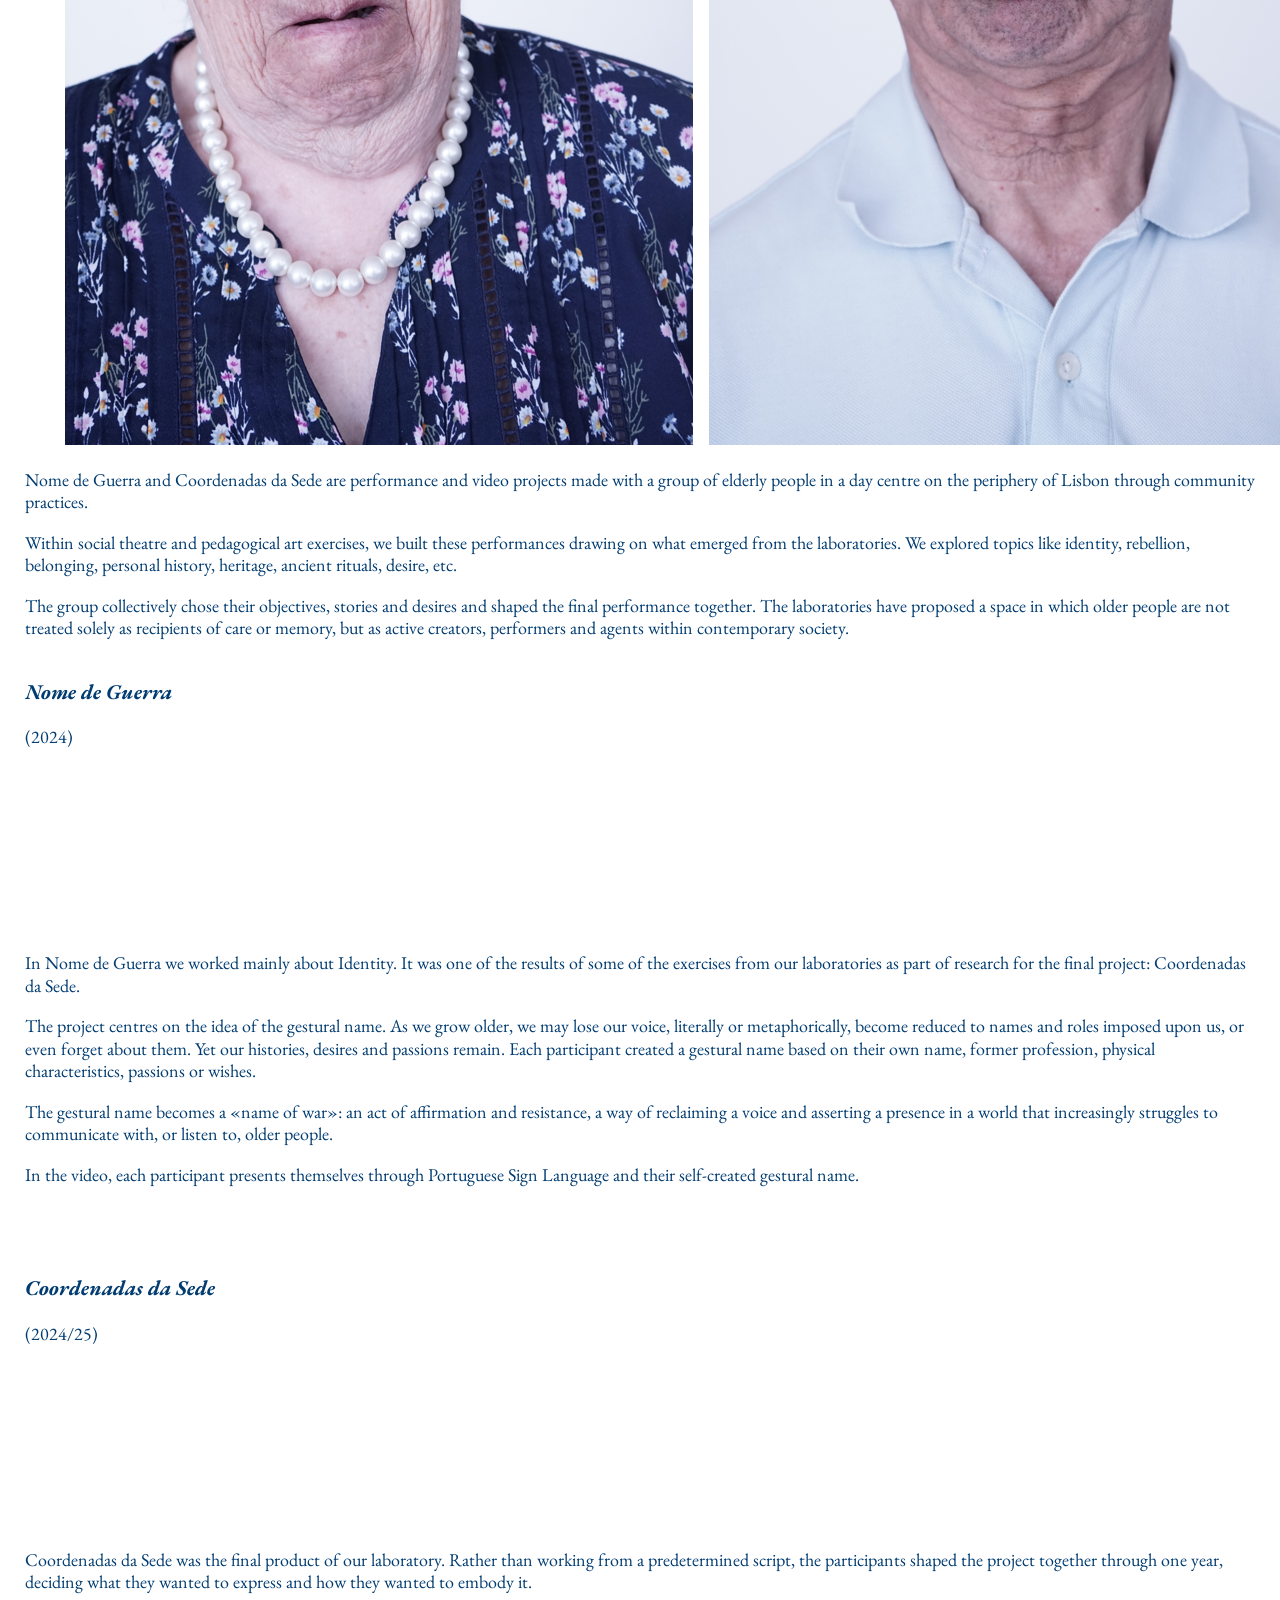
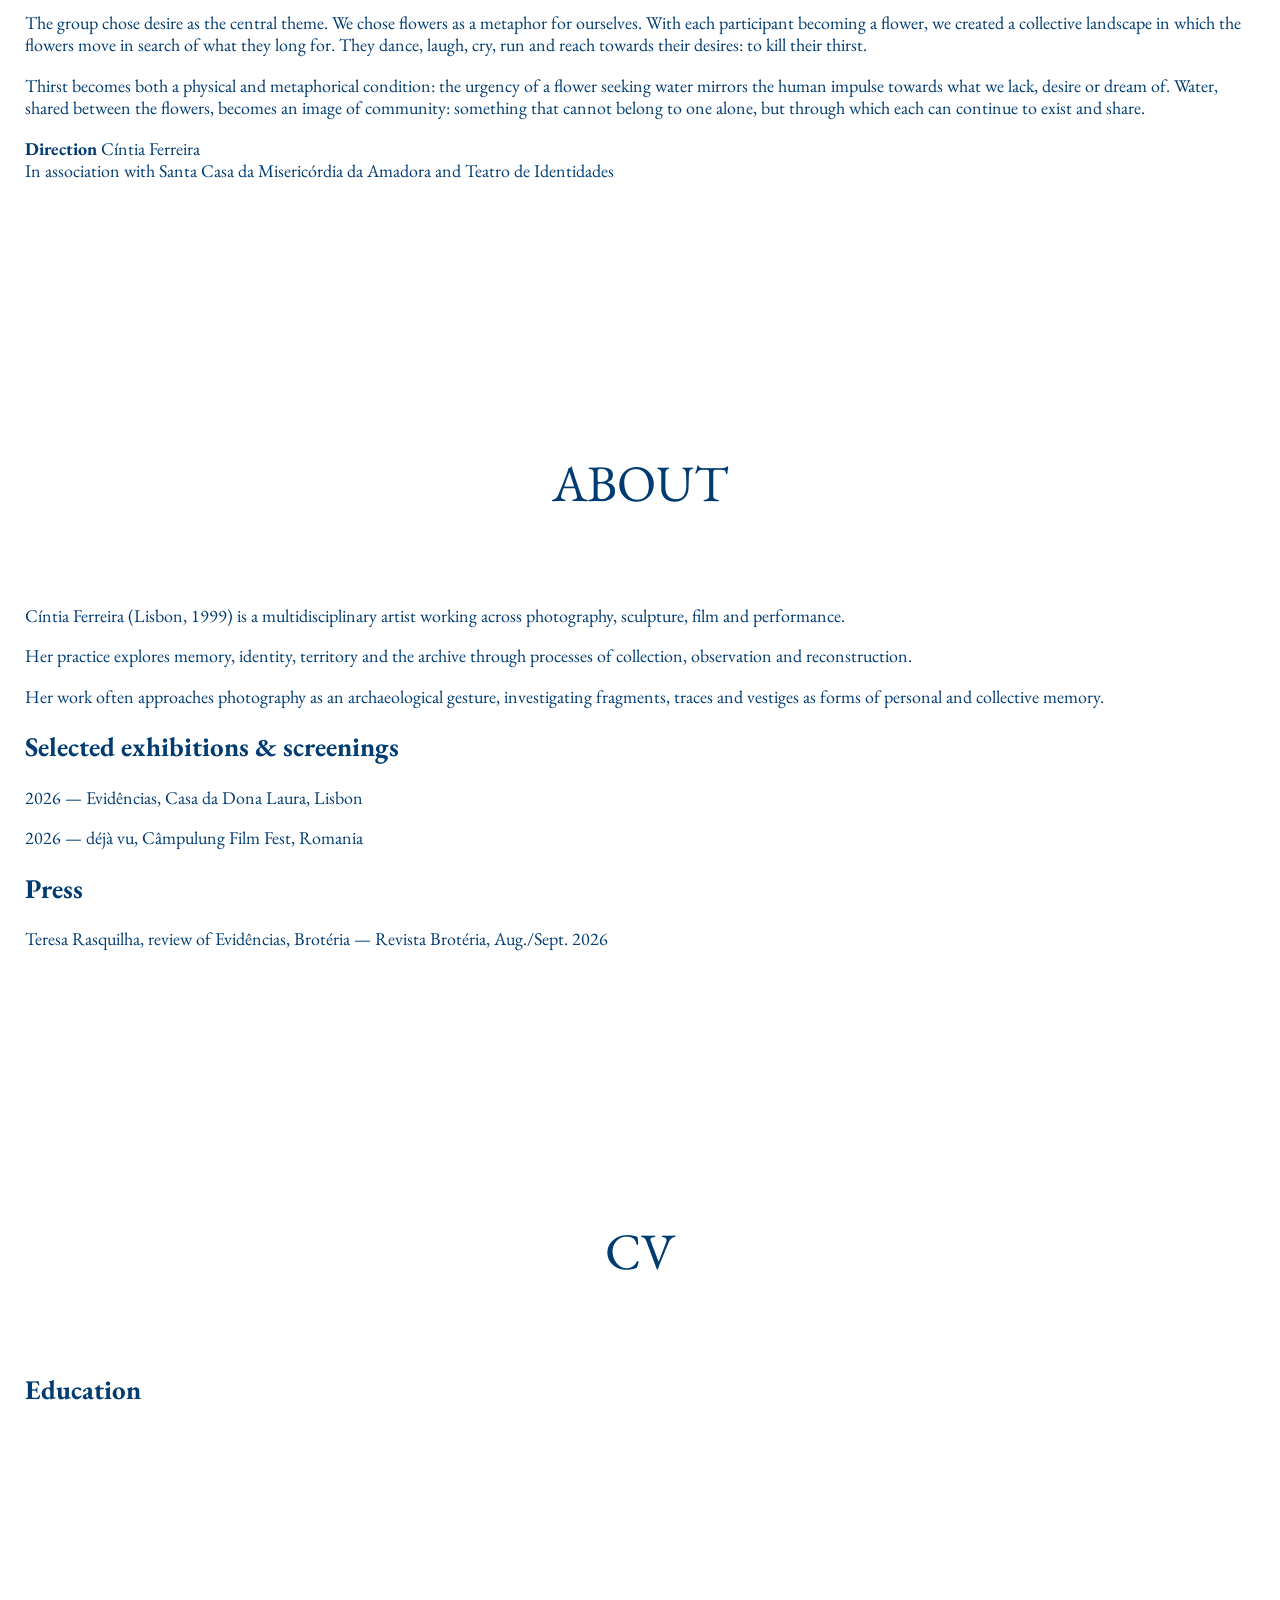
==== commit 341da424: "Add year to project titles in index.html" ====
--- a/index.html
+++ b/index.html
@@ -684,7 +684,7 @@
 
     <div class="nome-guerra-work">
 
-        <h3><em>Nome de Guerra</em></h3>
+        <h3><em>Nome de Guerra</em></h3>(2024)
 
         <div class="video-wrapper">
             <iframe
@@ -725,7 +725,7 @@
 
     <div class="nome-guerra-work">
 
-        <h3><em>Coordenadas da Sede</em></h3>
+        <h3><em>Coordenadas da Sede</em></h3>(2024/25)
 
         <div class="video-wrapper">
             <iframe
--- a/style.css
+++ b/style.css
@@ -1222,3 +1222,25 @@
     }
 
 }
+
+/* Vídeos maiores — apenas Nome de Guerra */
+#nome-de-guerra .nome-guerra-info {
+    display: flex;
+    flex-direction: column;
+    gap: 50px;
+}
+
+#nome-de-guerra .nome-guerra-work {
+    width: 100%;
+}
+
+#nome-de-guerra .video-wrapper {
+    width: 100%;
+    max-width: 1100px;
+    margin: 24px auto;
+}
+
+#nome-de-guerra .video-wrapper iframe {
+    width: 100%;
+}
+
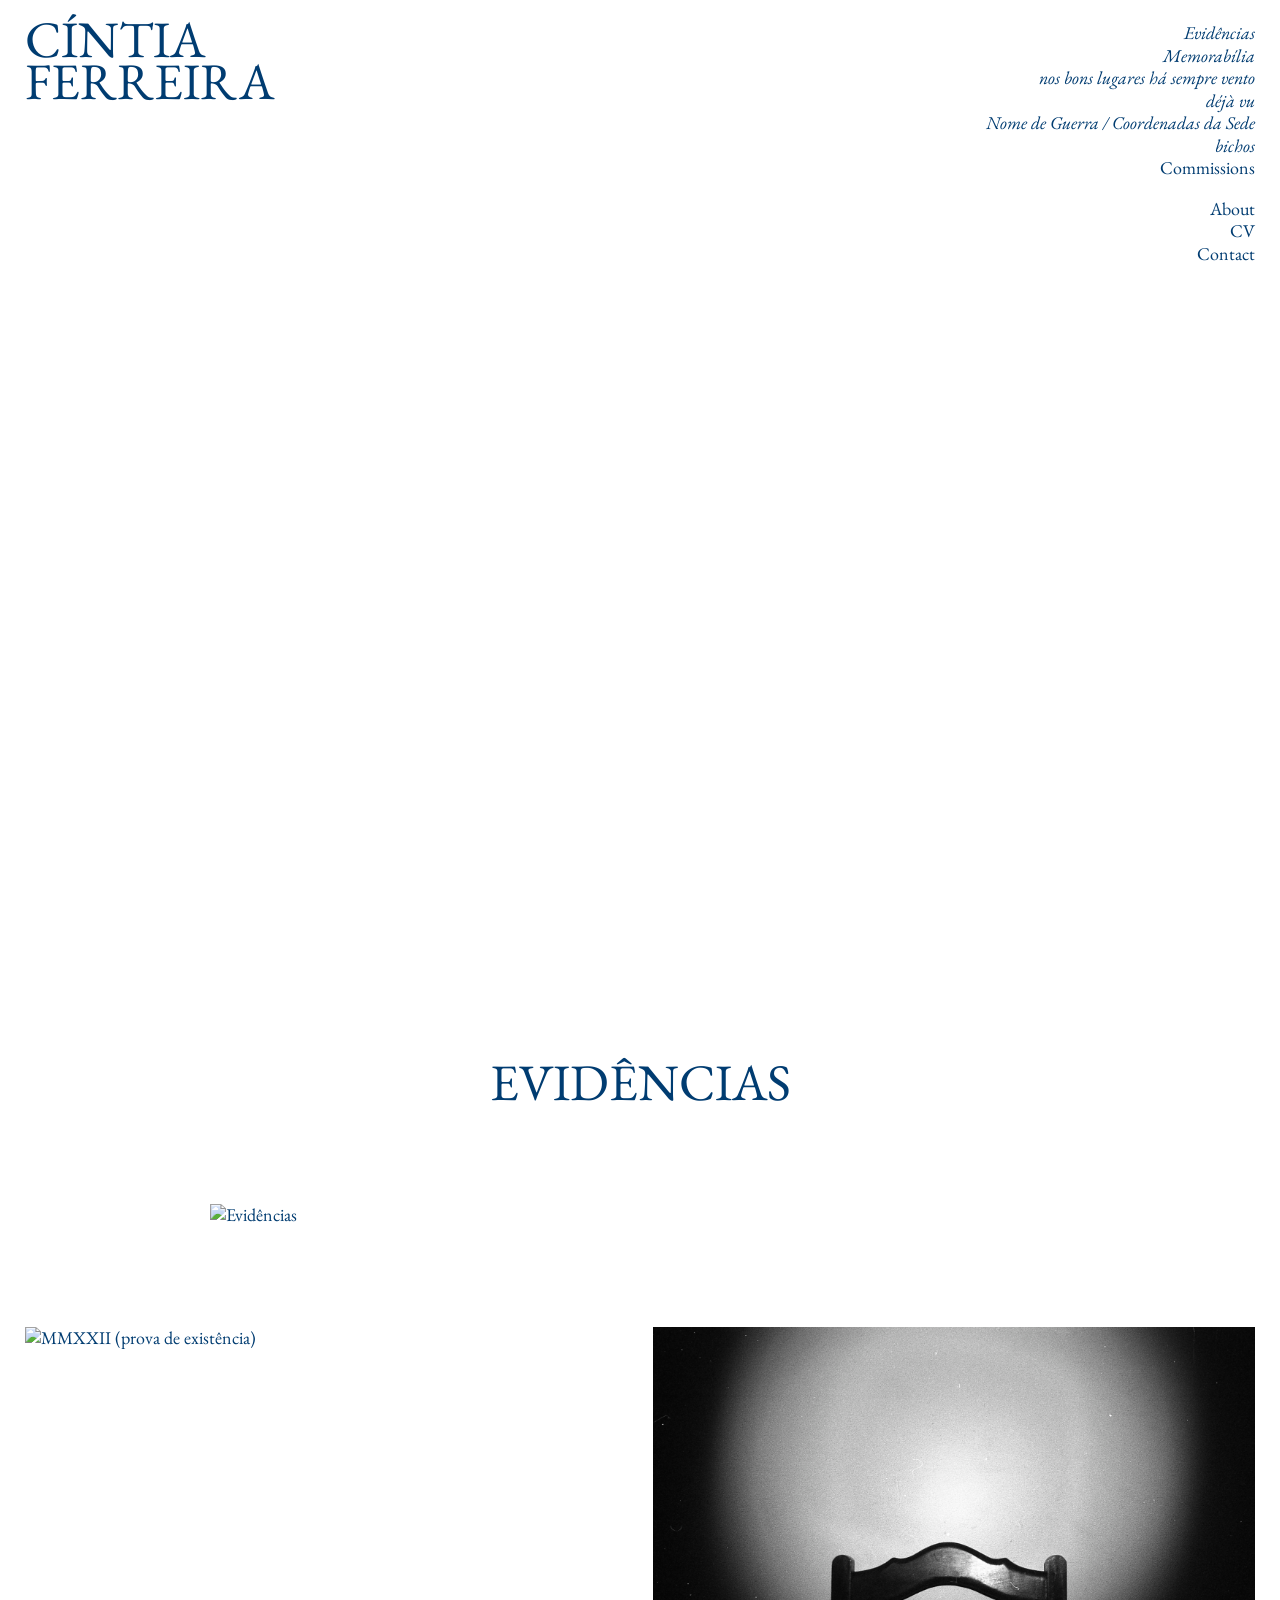
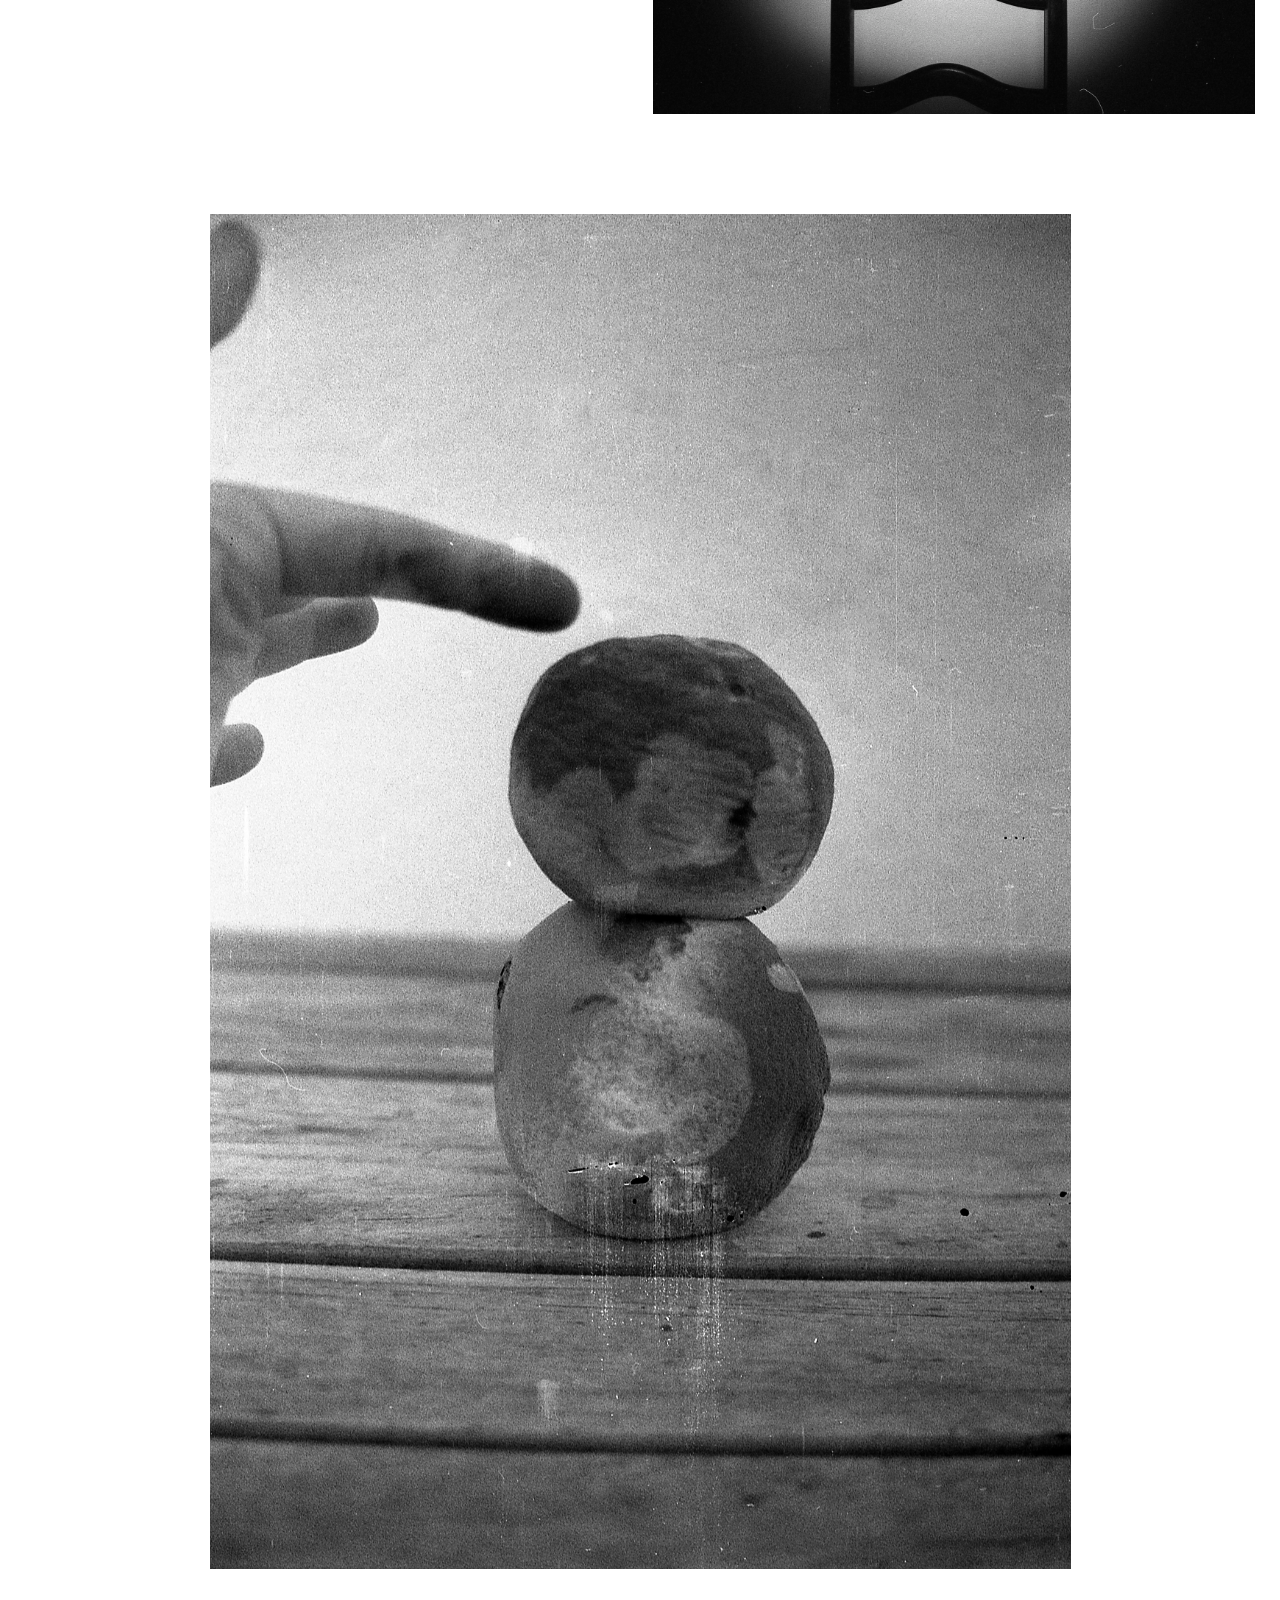
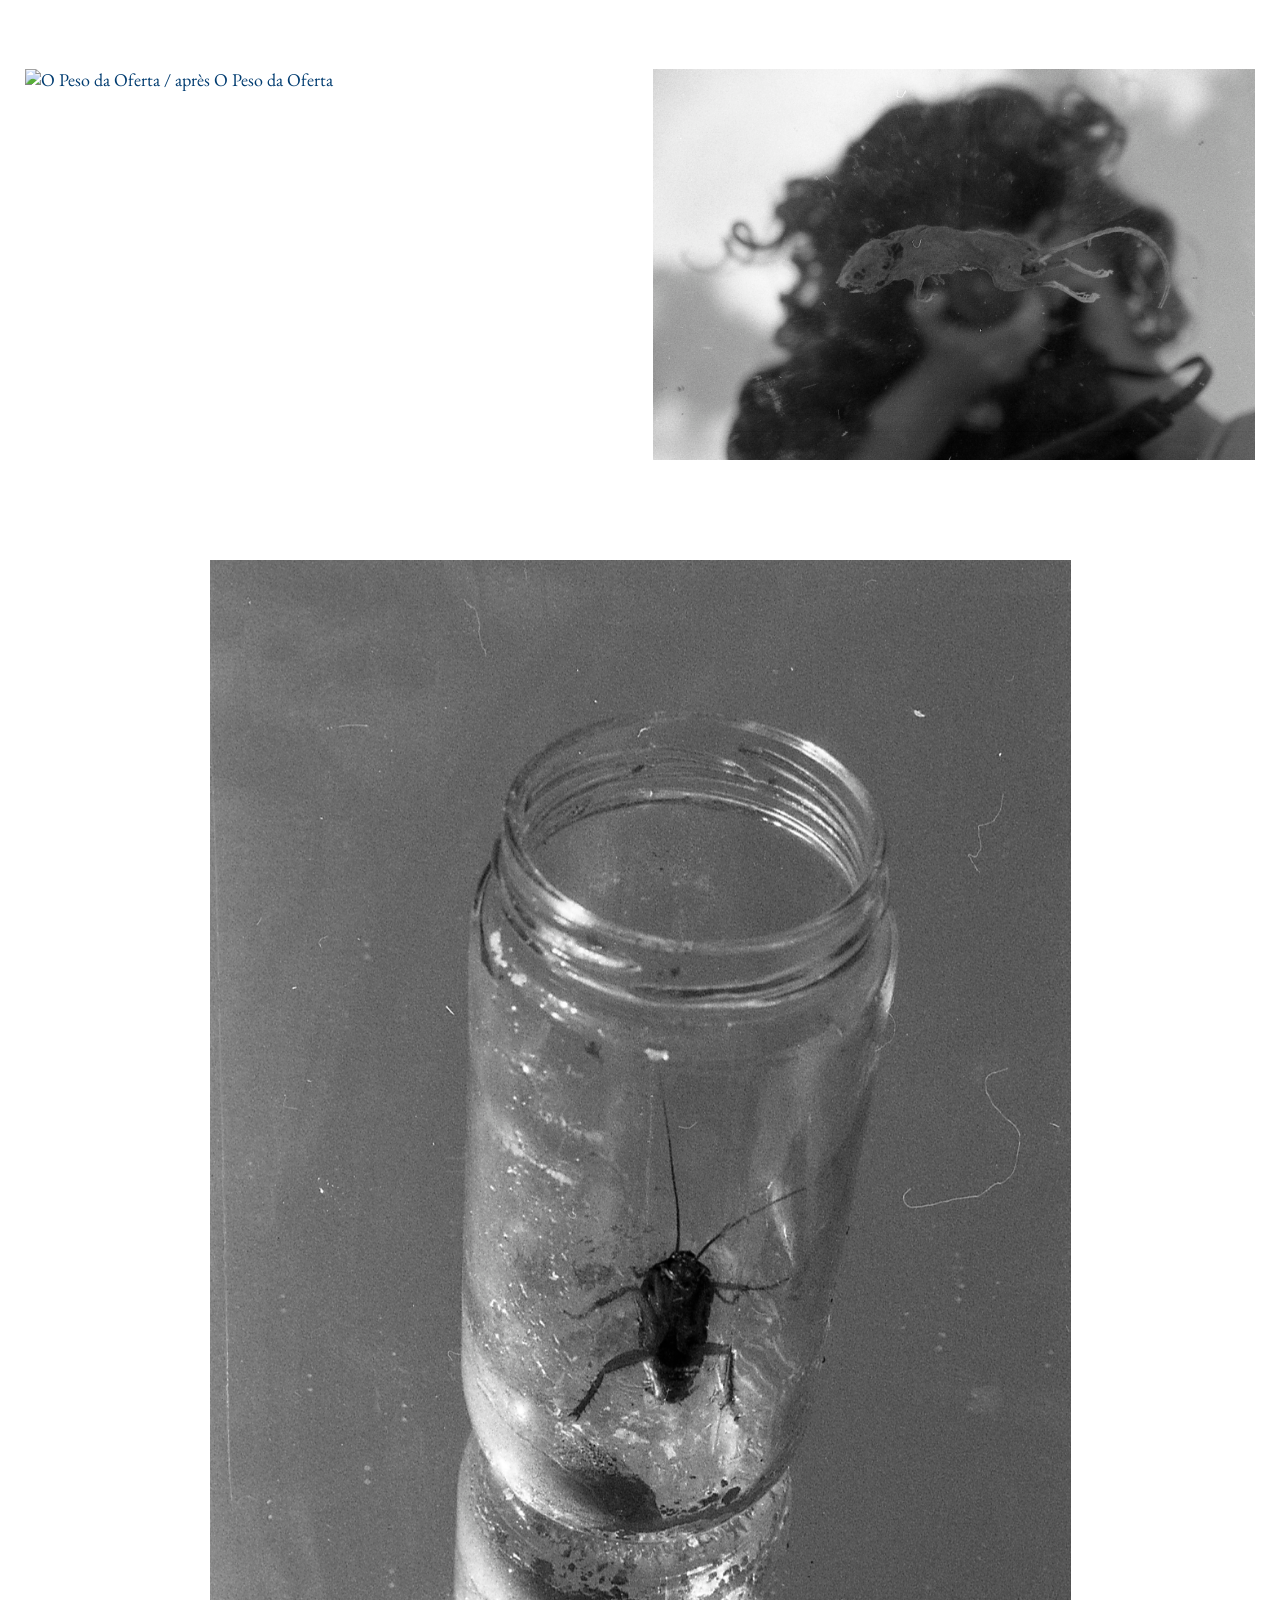
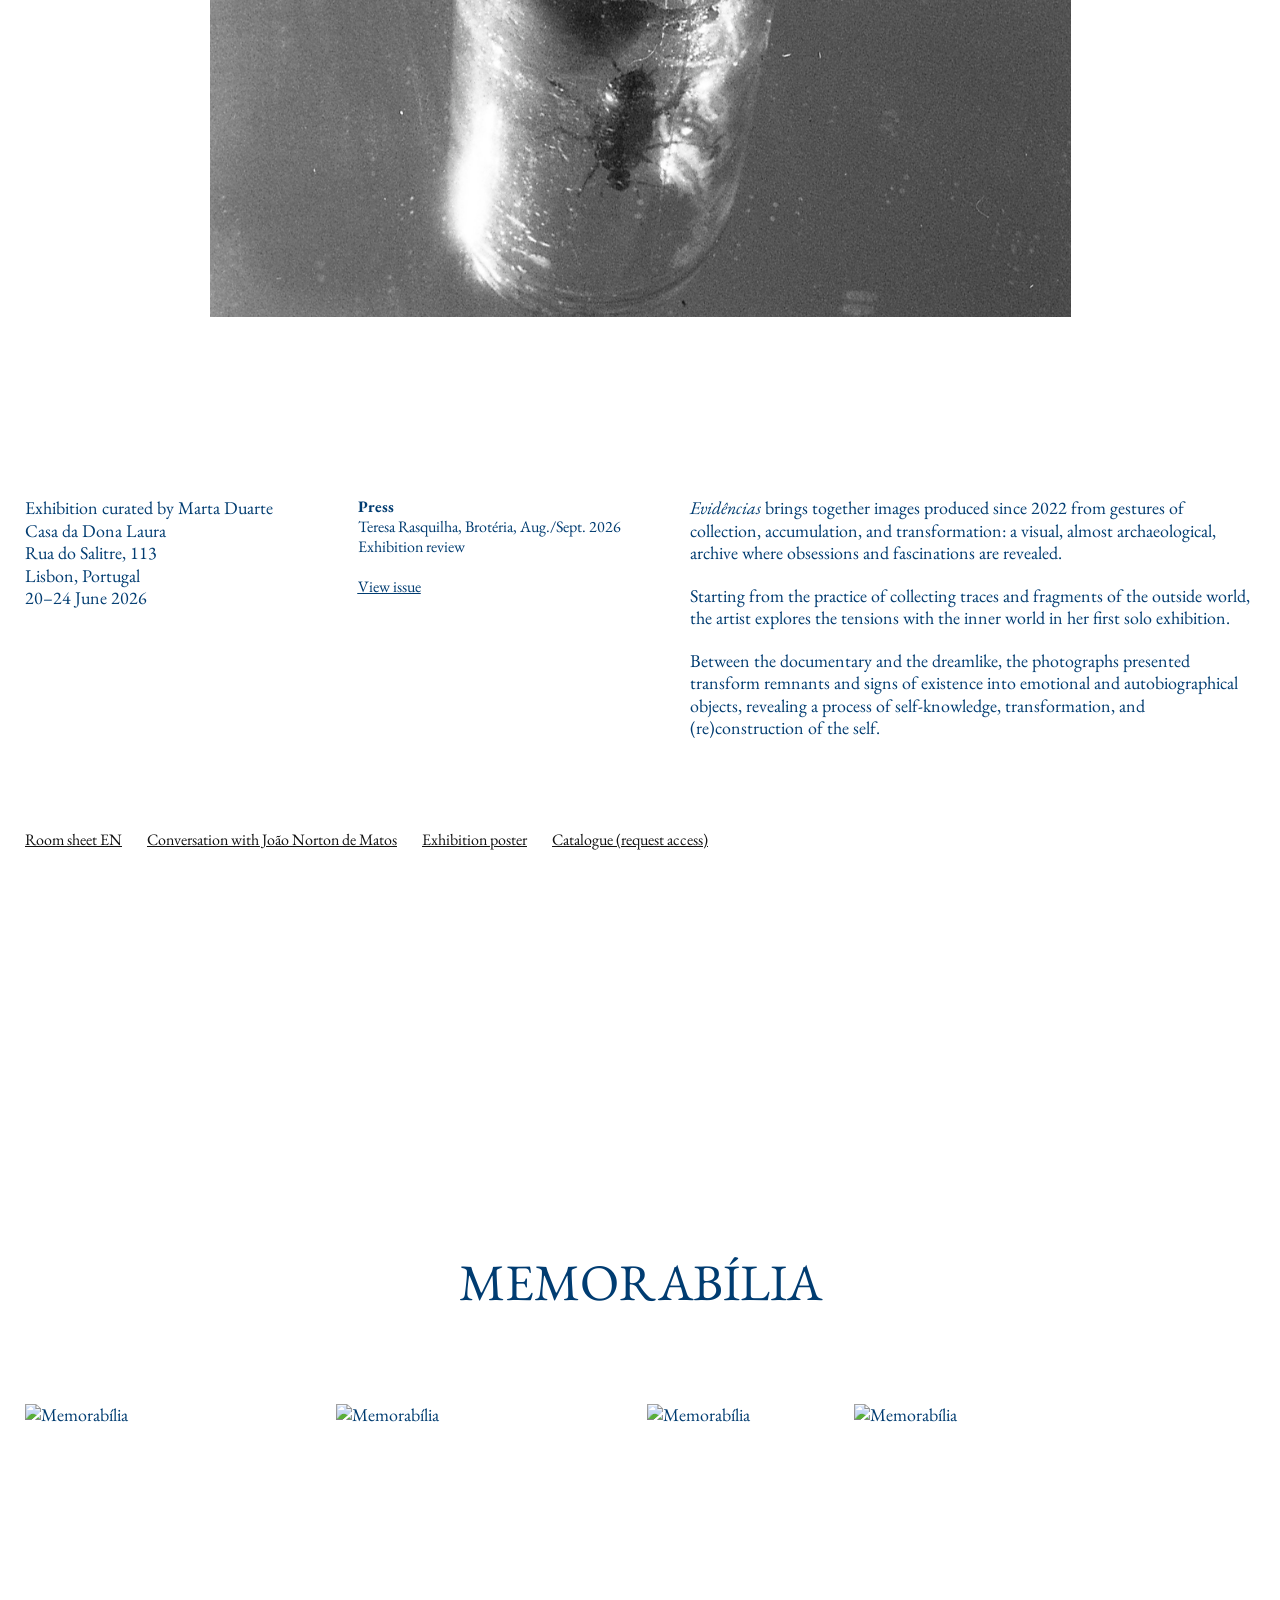
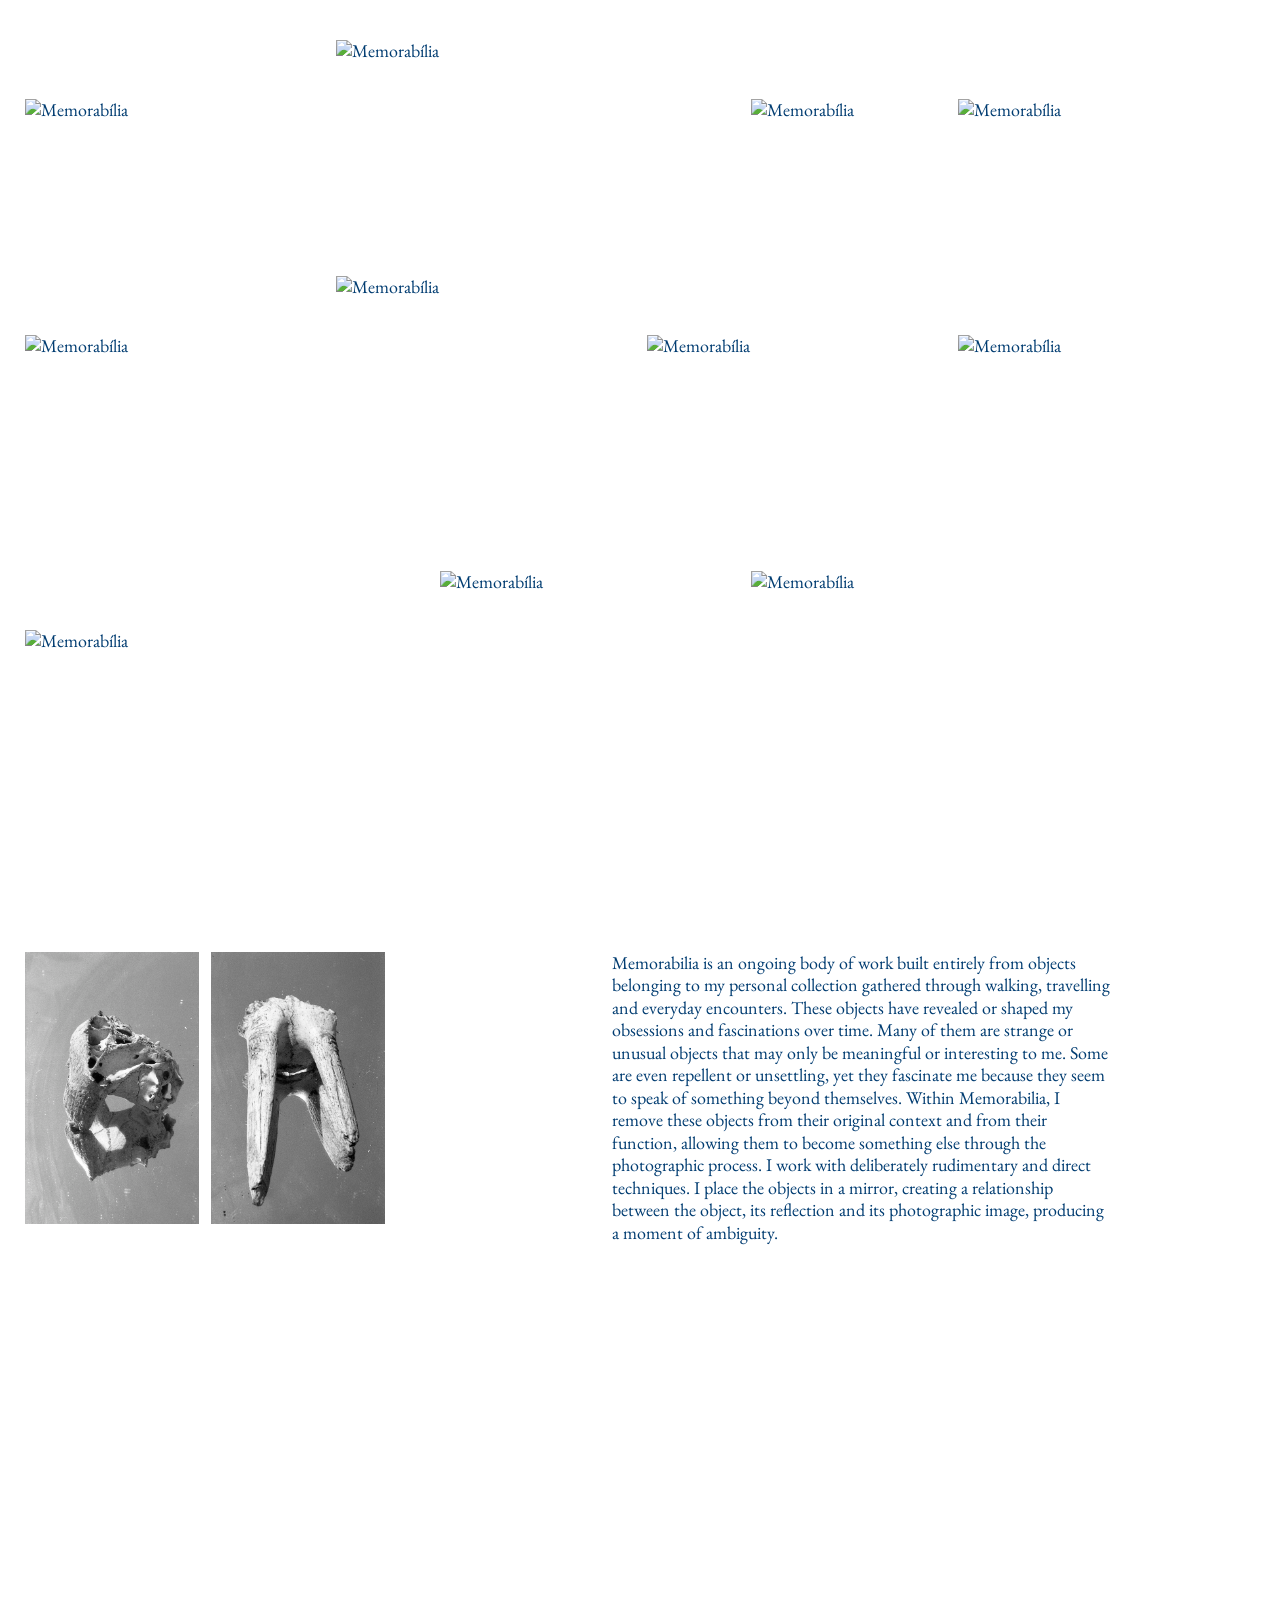
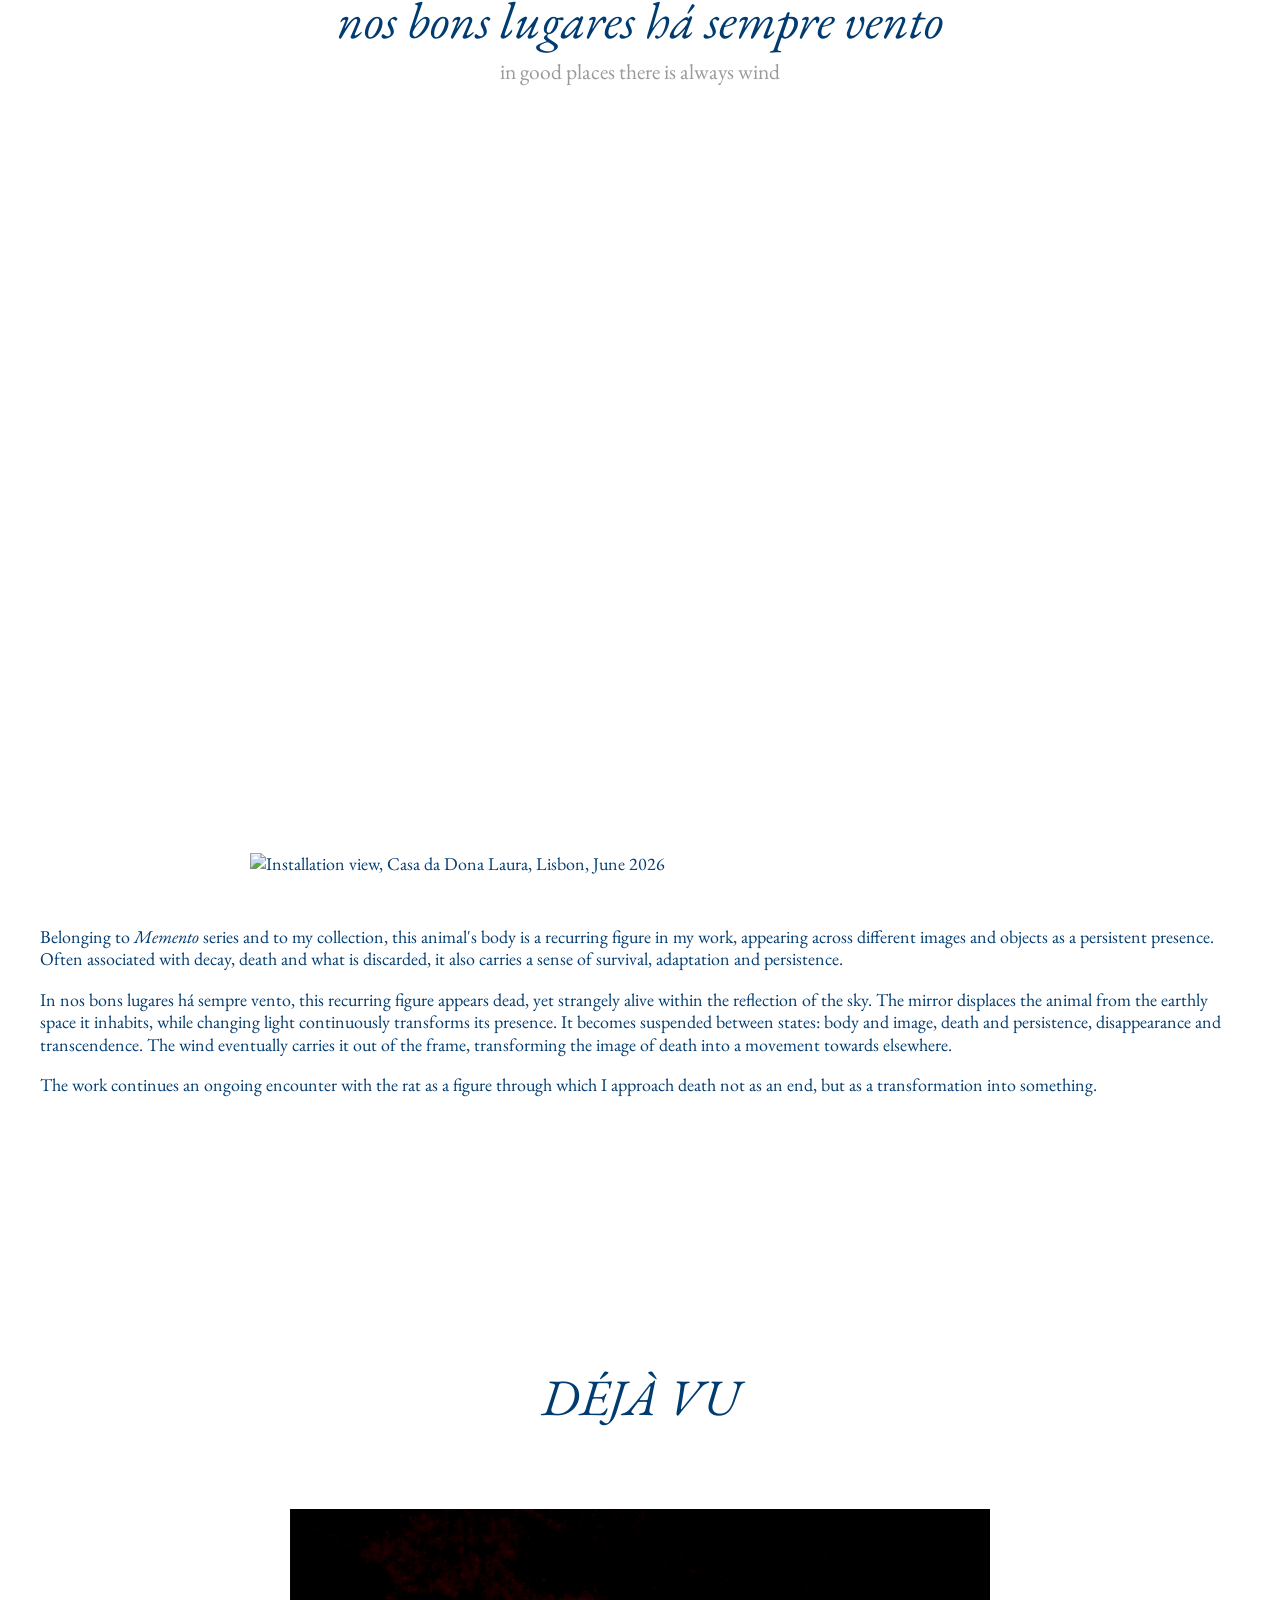
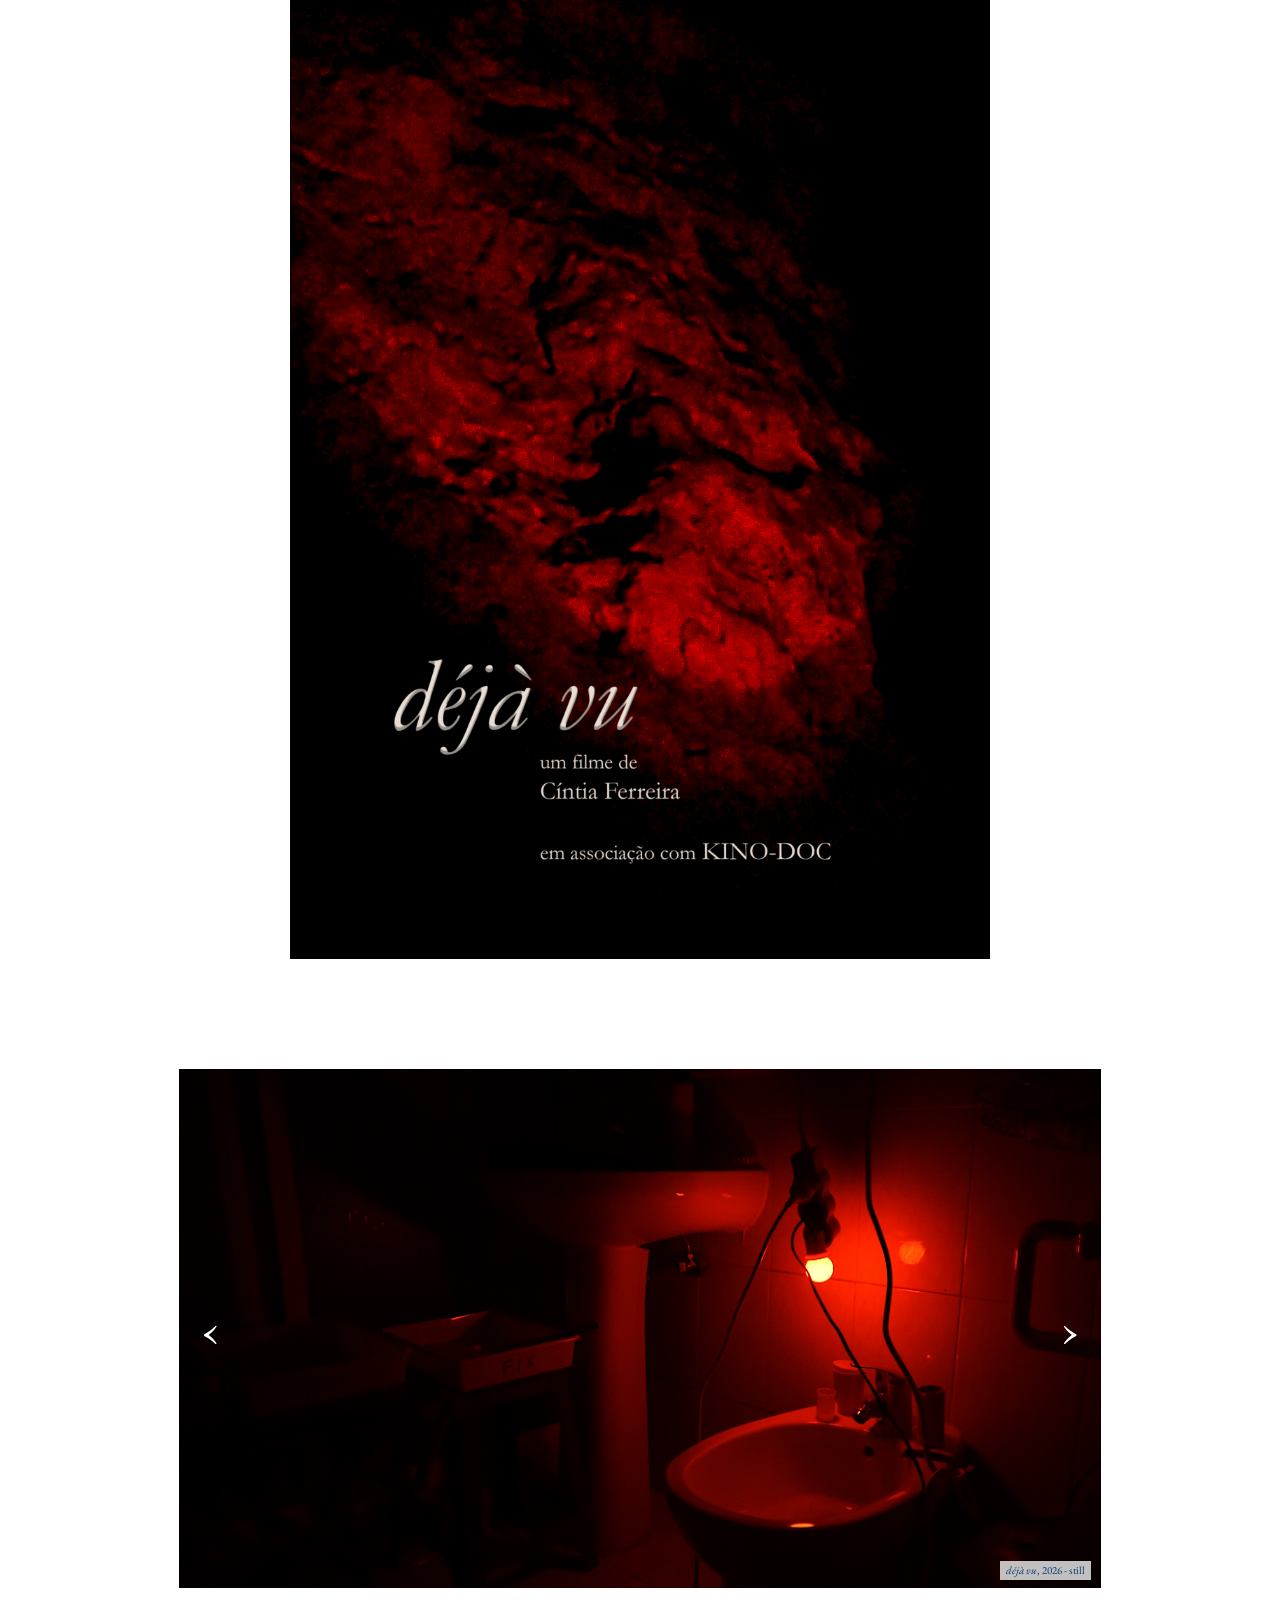
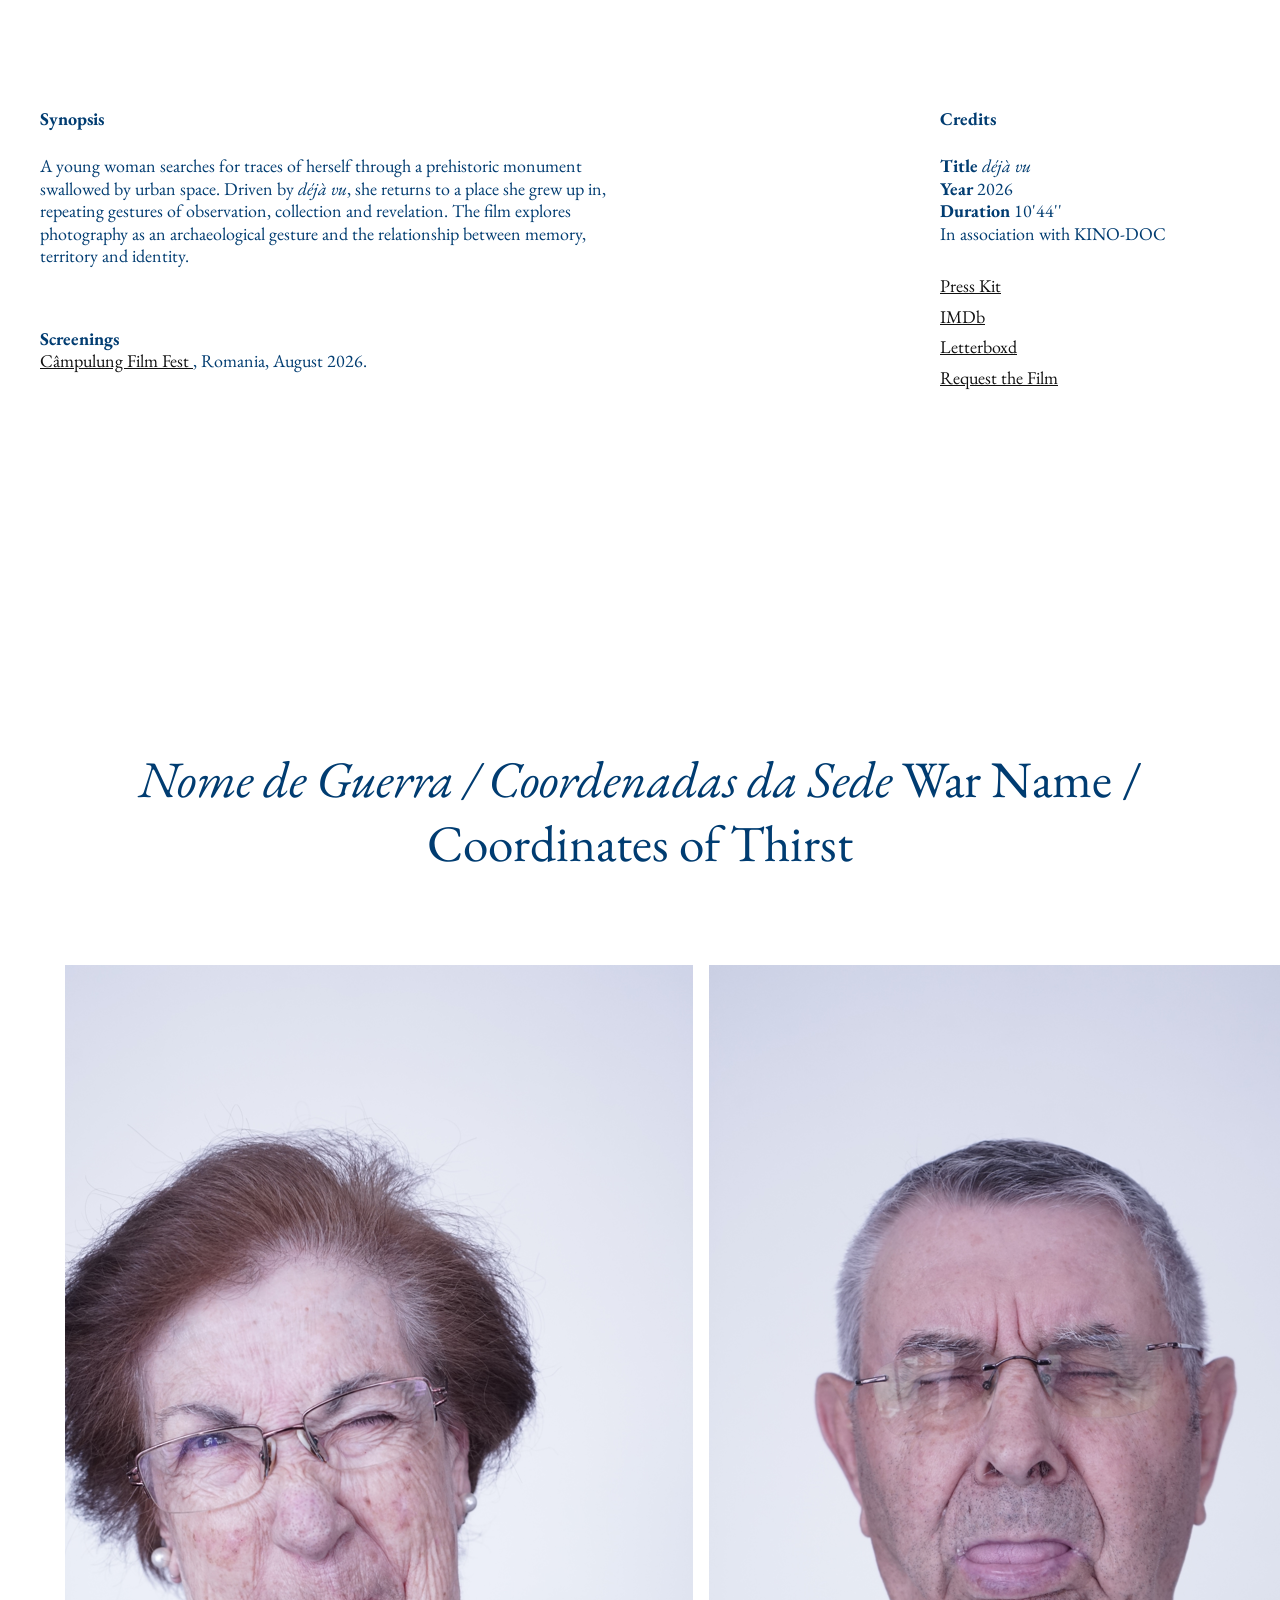
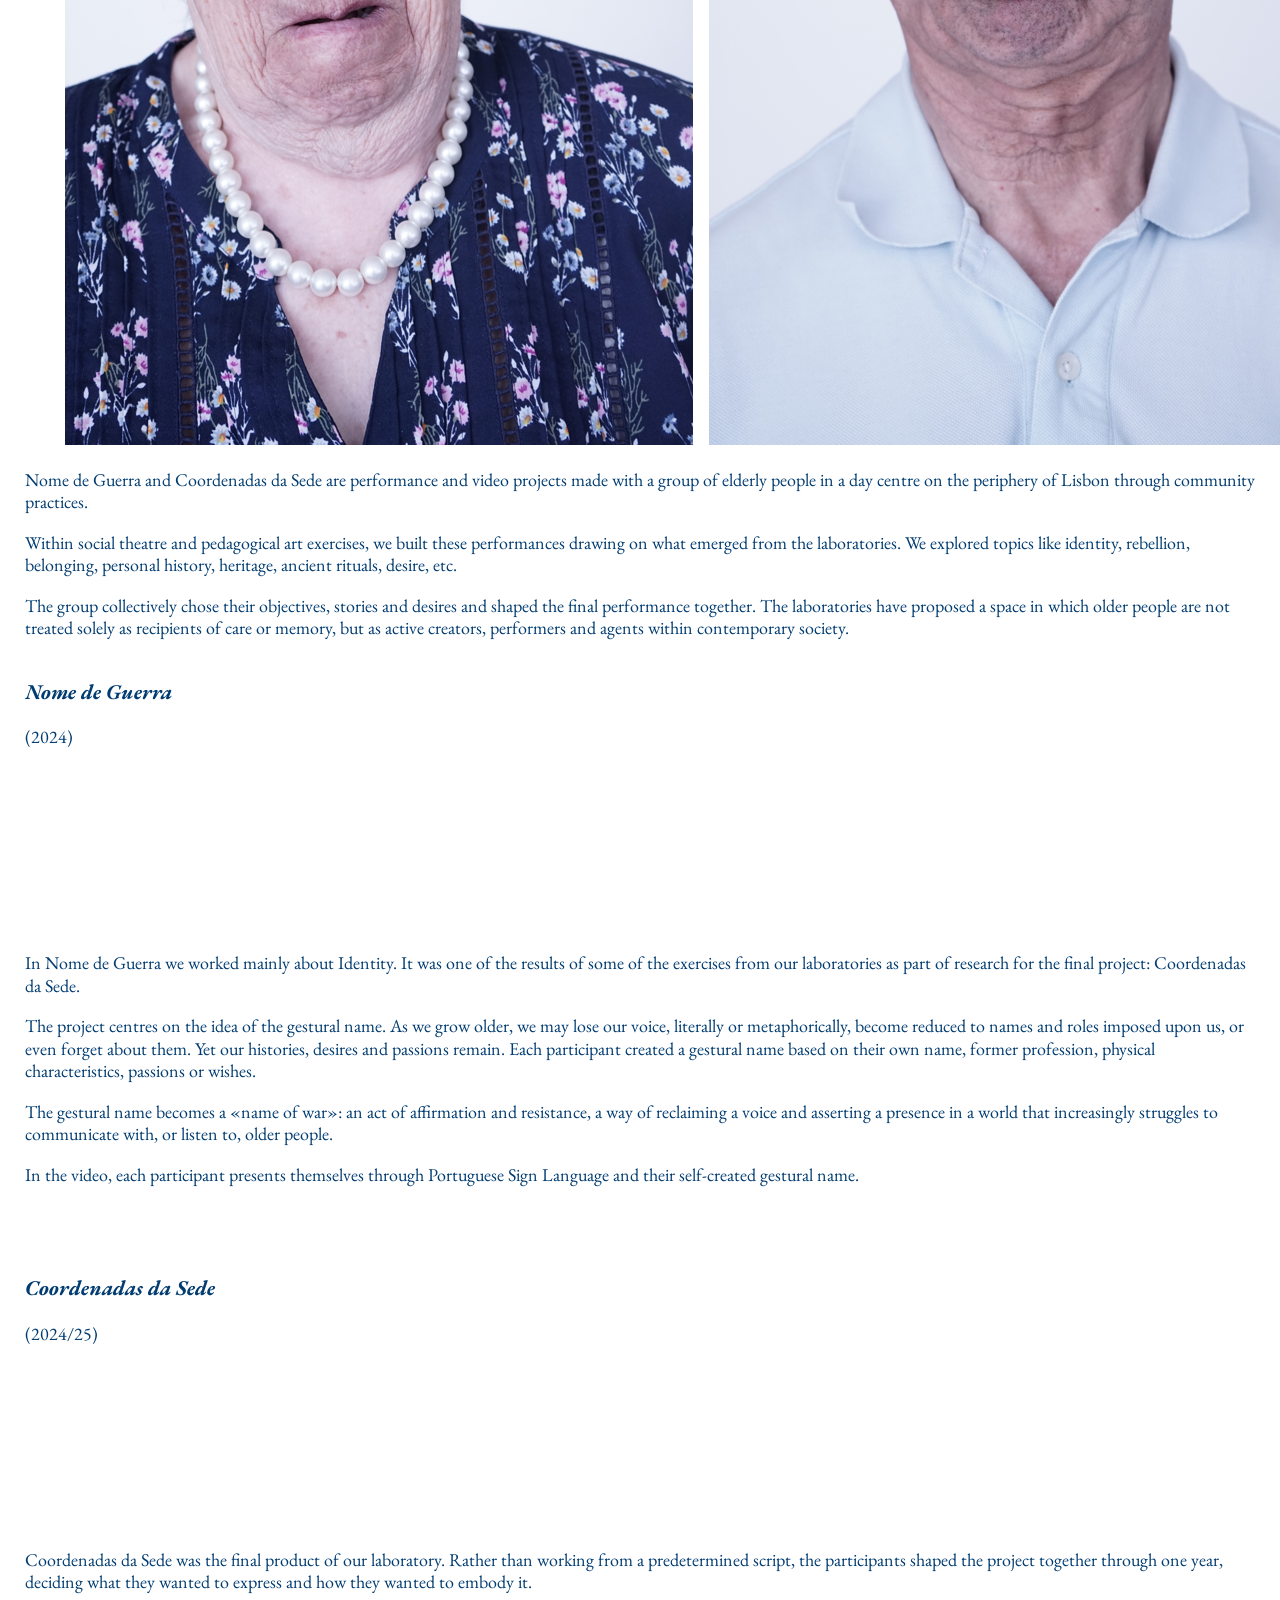
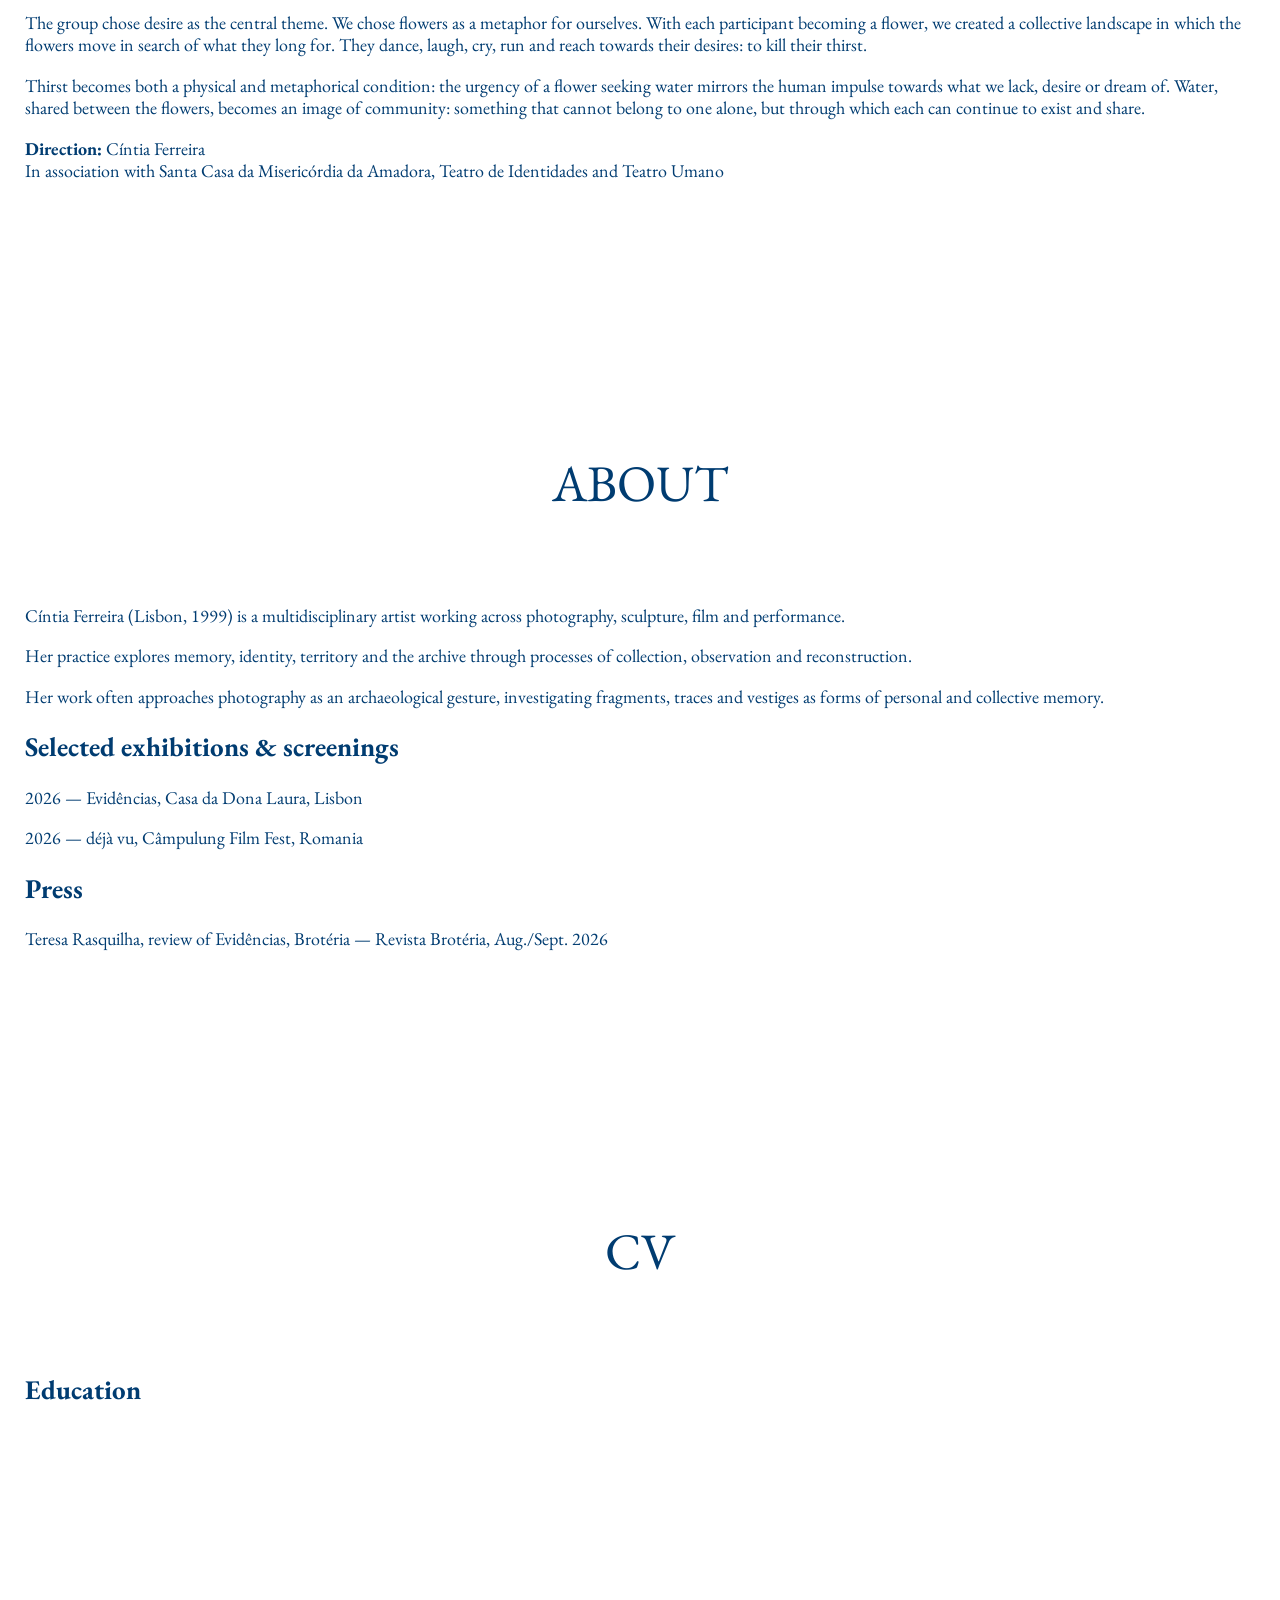
==== commit b00af51e: "Update direction information in index.html" ====
--- a/index.html
+++ b/index.html
@@ -757,8 +757,10 @@
         </p>
 
         <p>
-            <strong>Direction</strong> Cíntia Ferreira<br>
-            In association with Santa Casa da Misericórdia da Amadora and Teatro de Identidades
+
+            
+            <strong>Direction:</strong> Cíntia Ferreira<br>
+            In association with Santa Casa da Misericórdia da Amadora, Teatro de Identidades and Teatro Umano
         </p>
 
     </div>
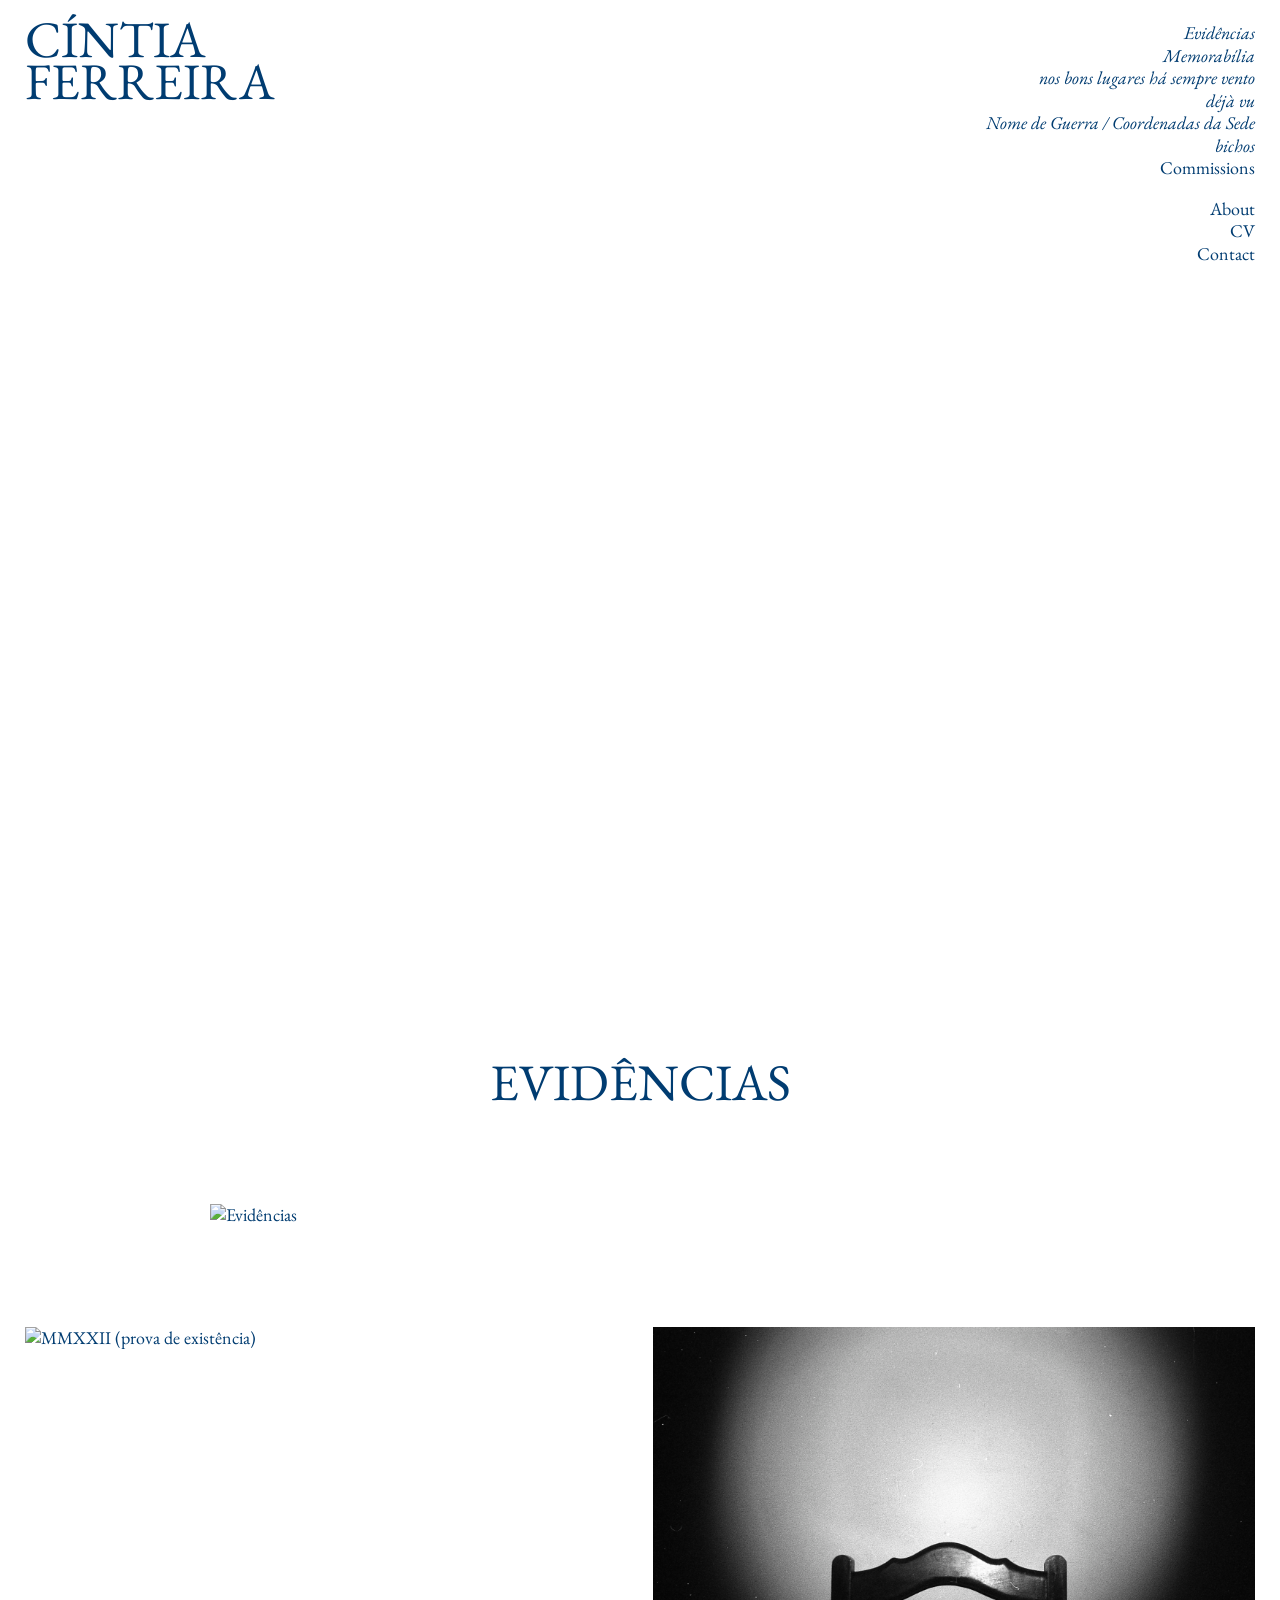
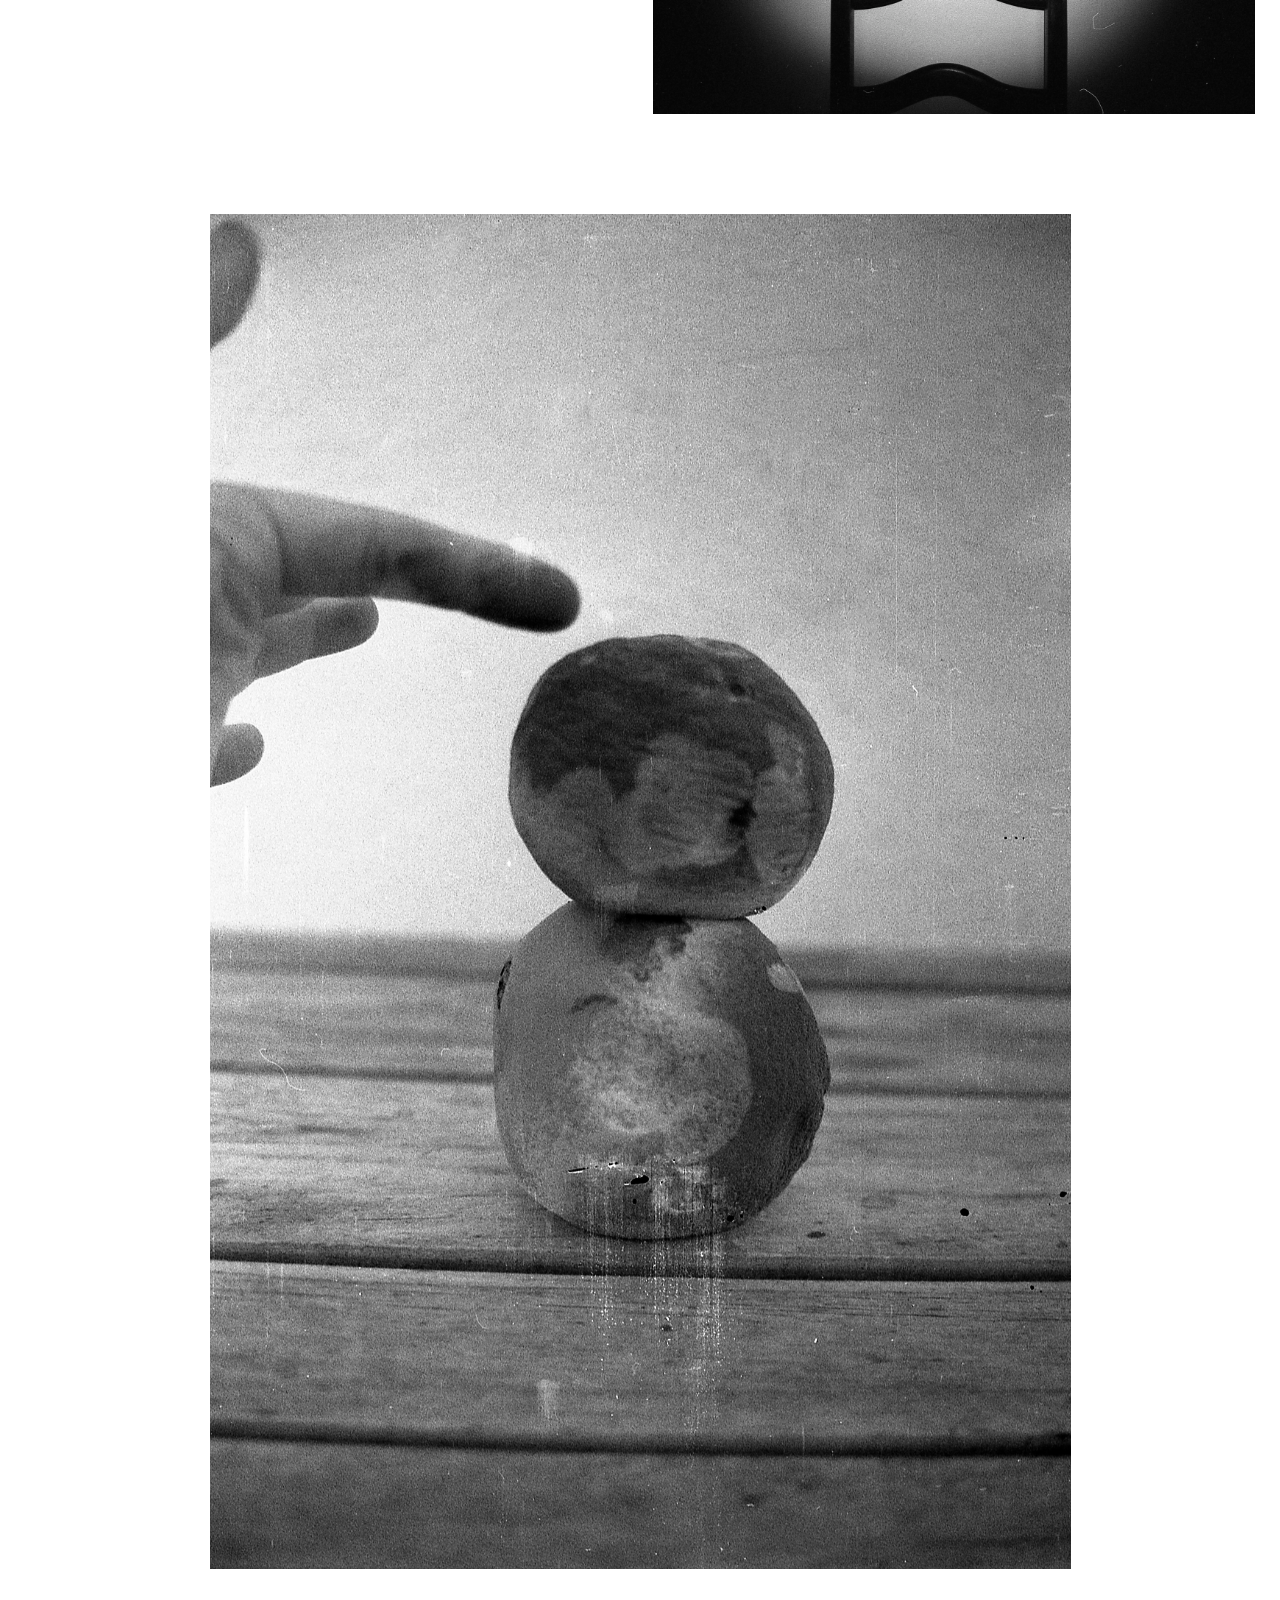
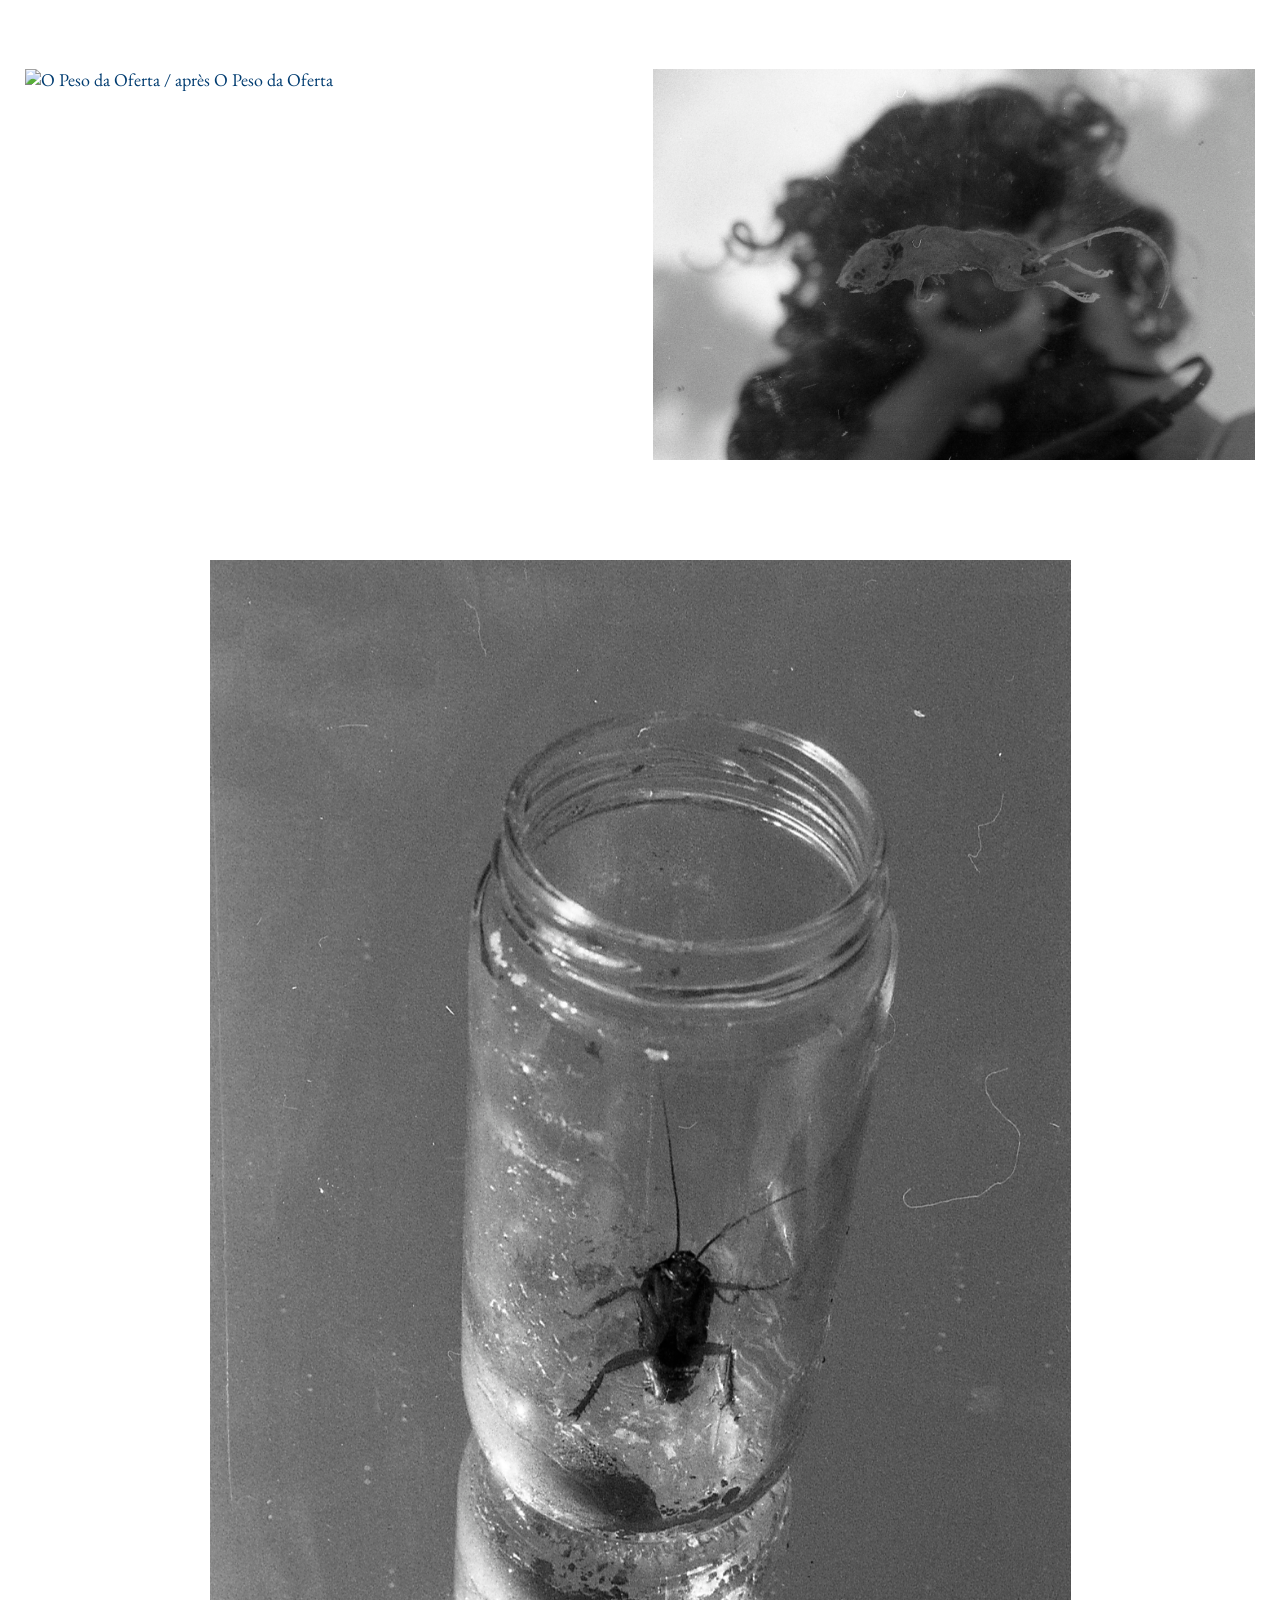
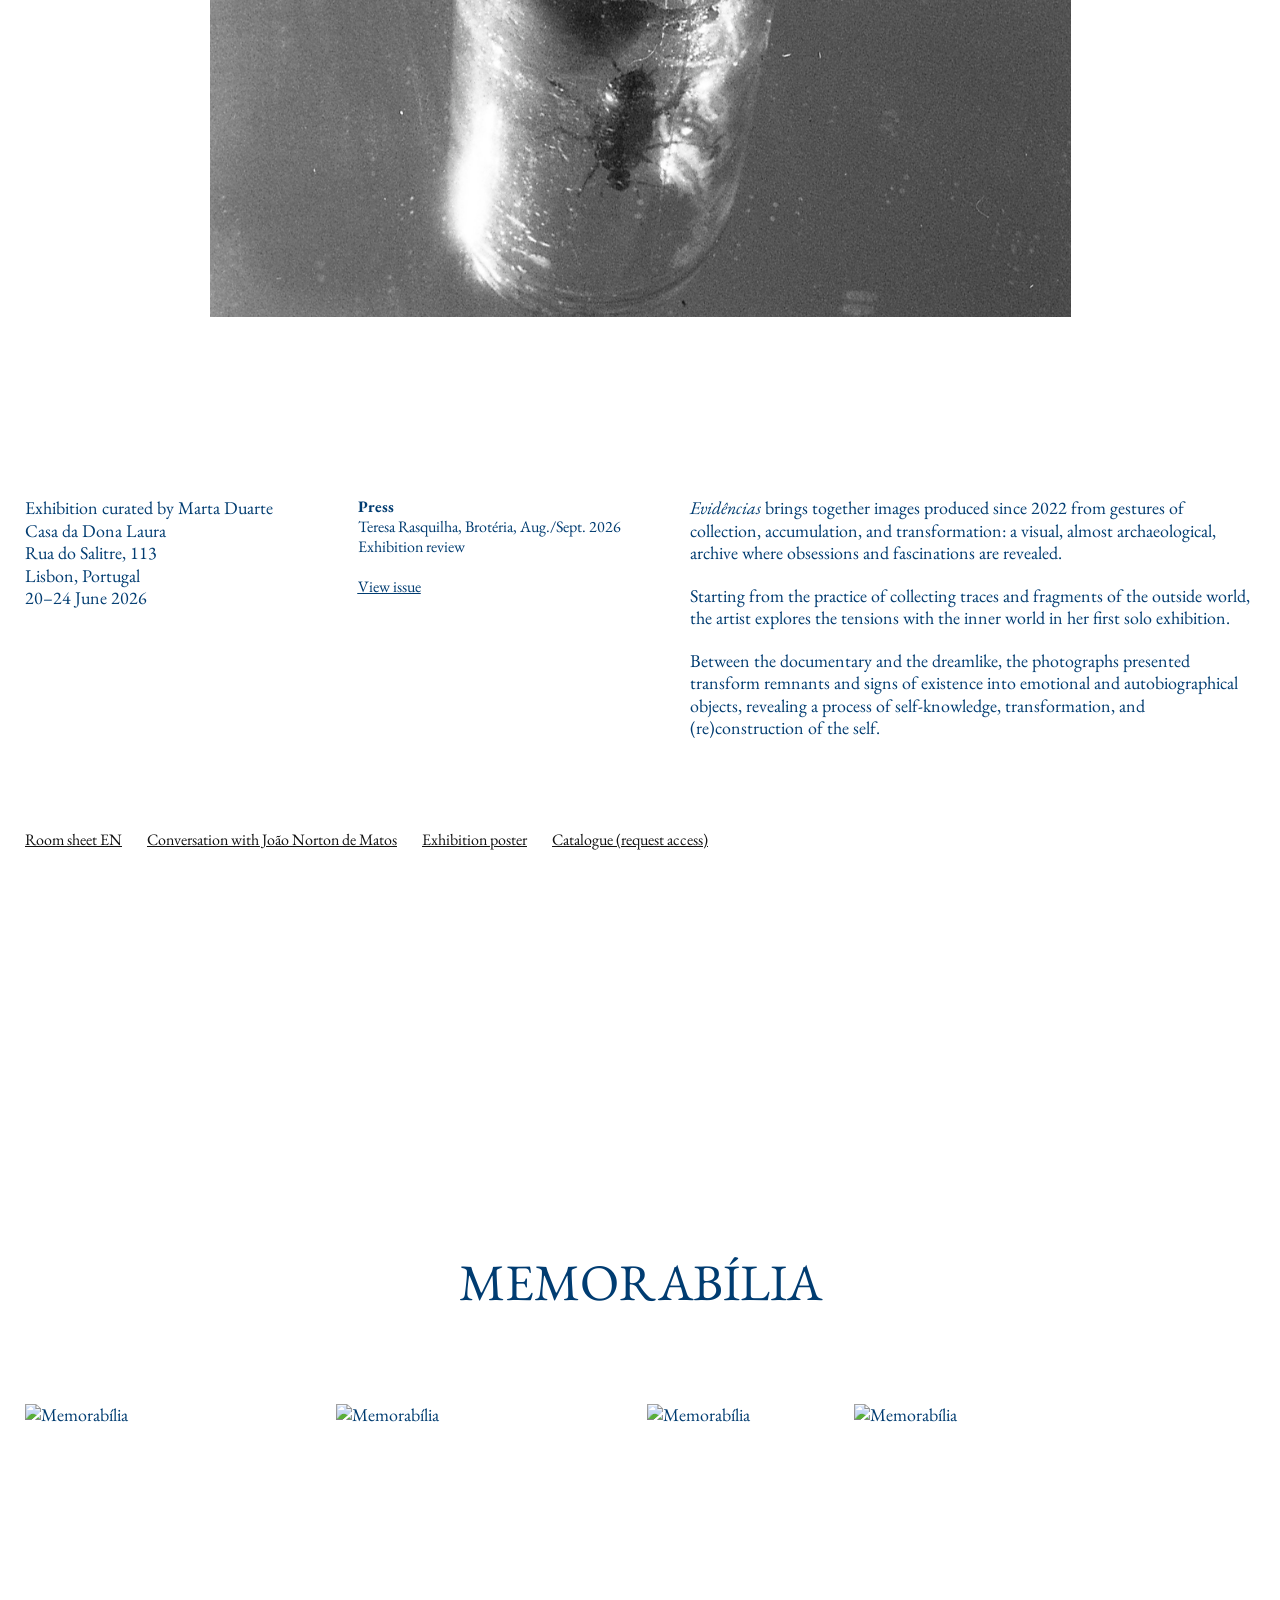
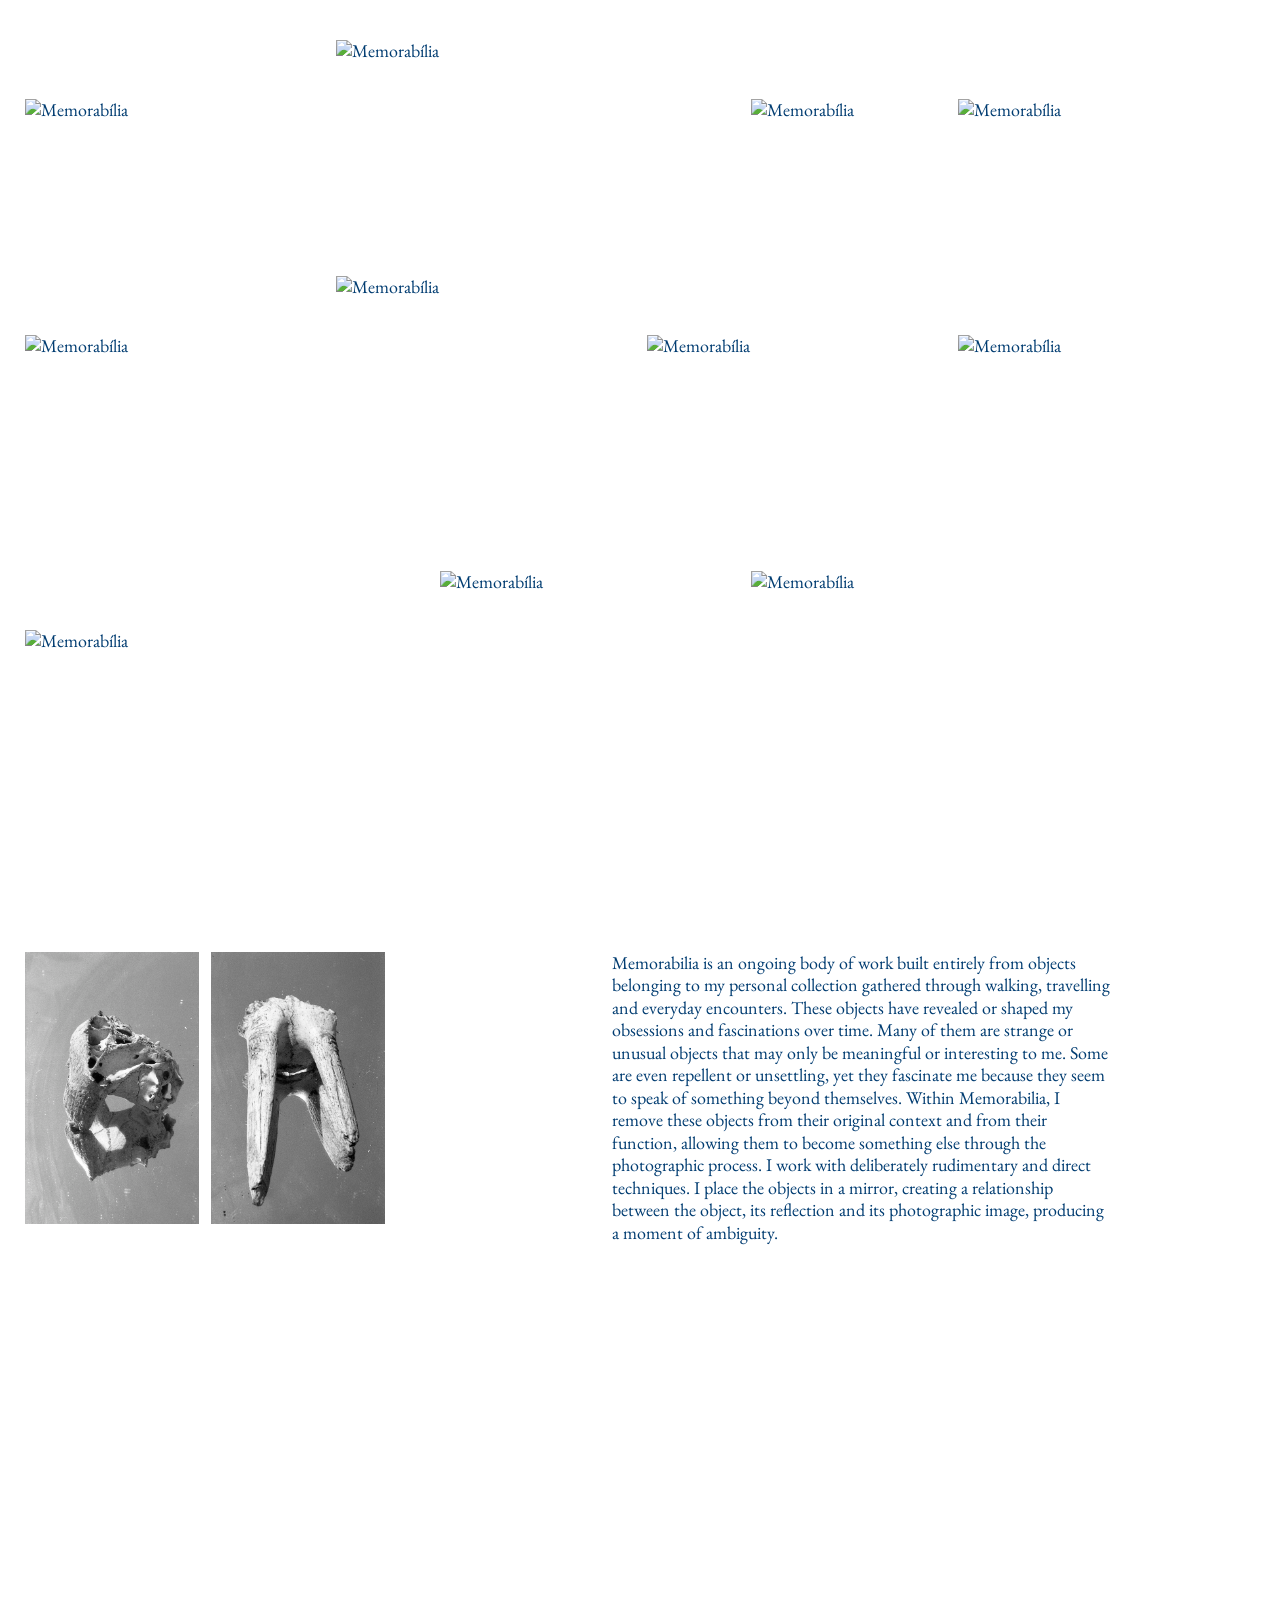
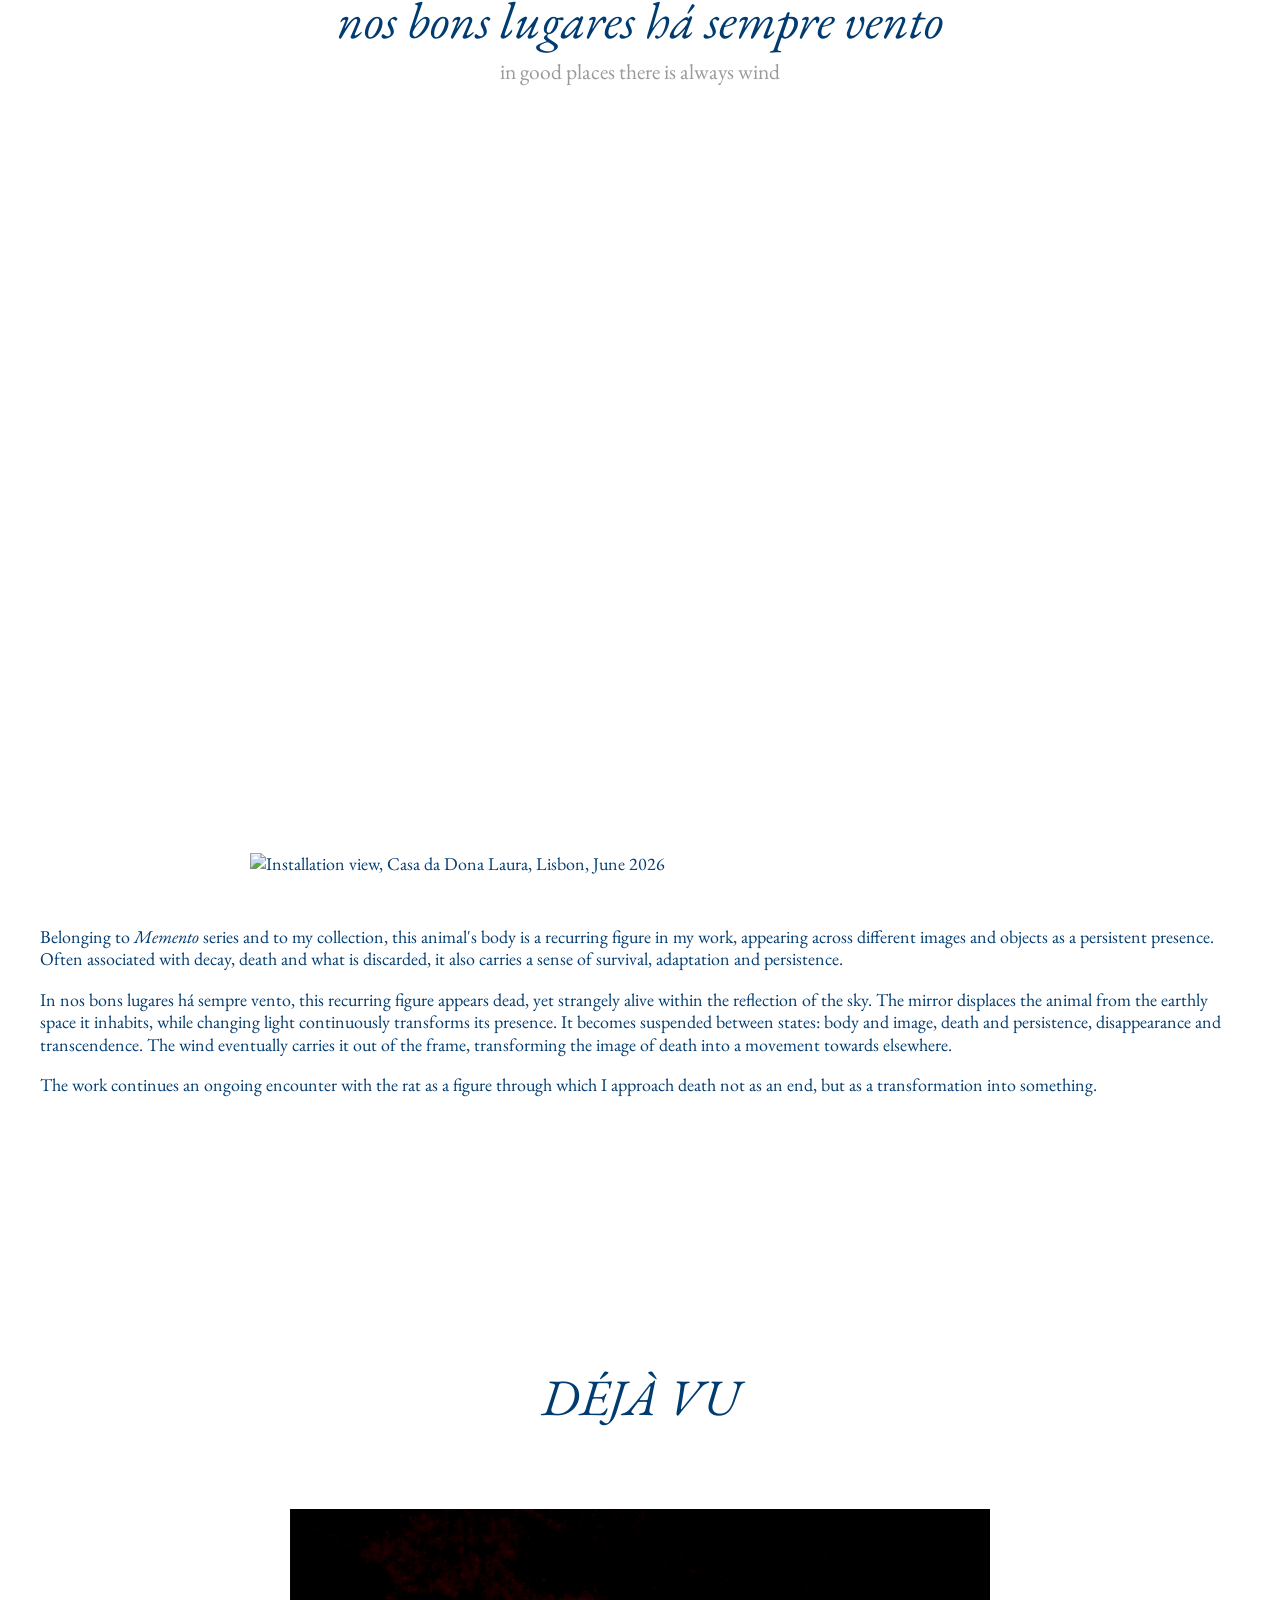
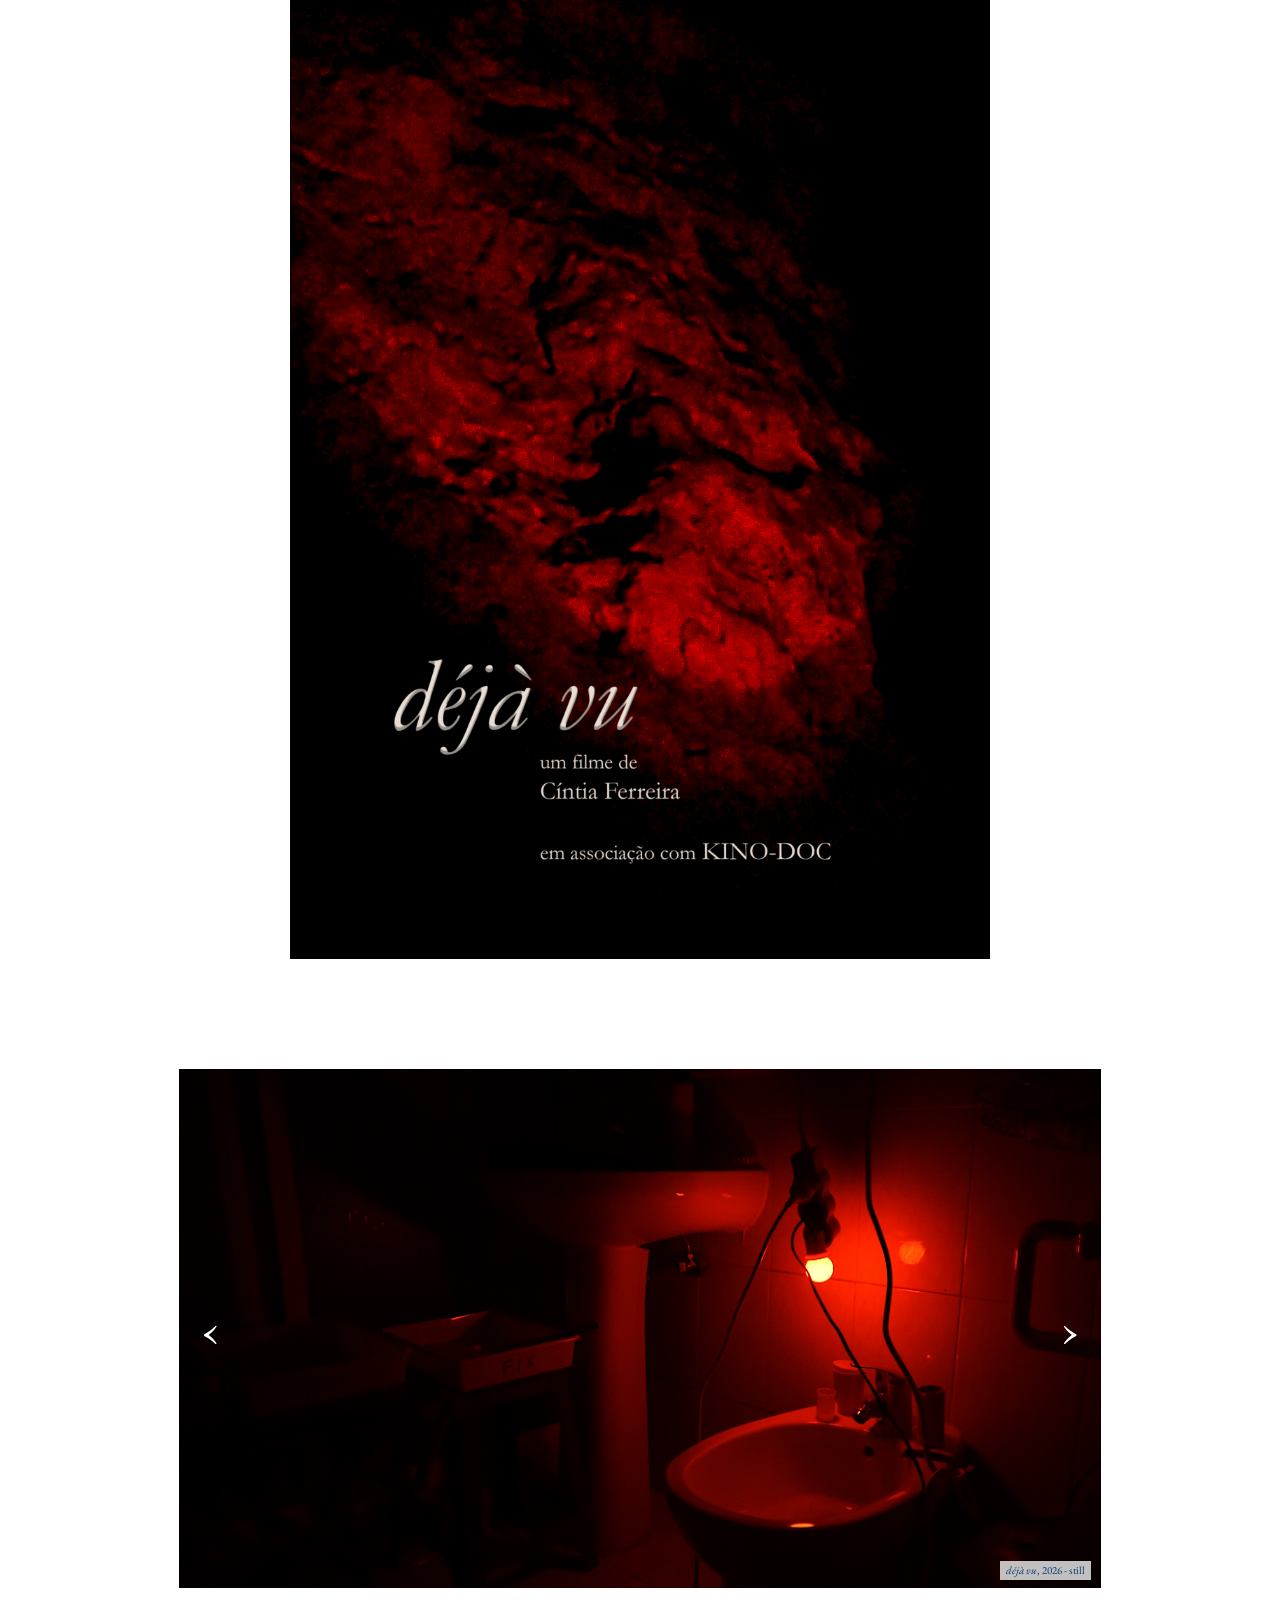
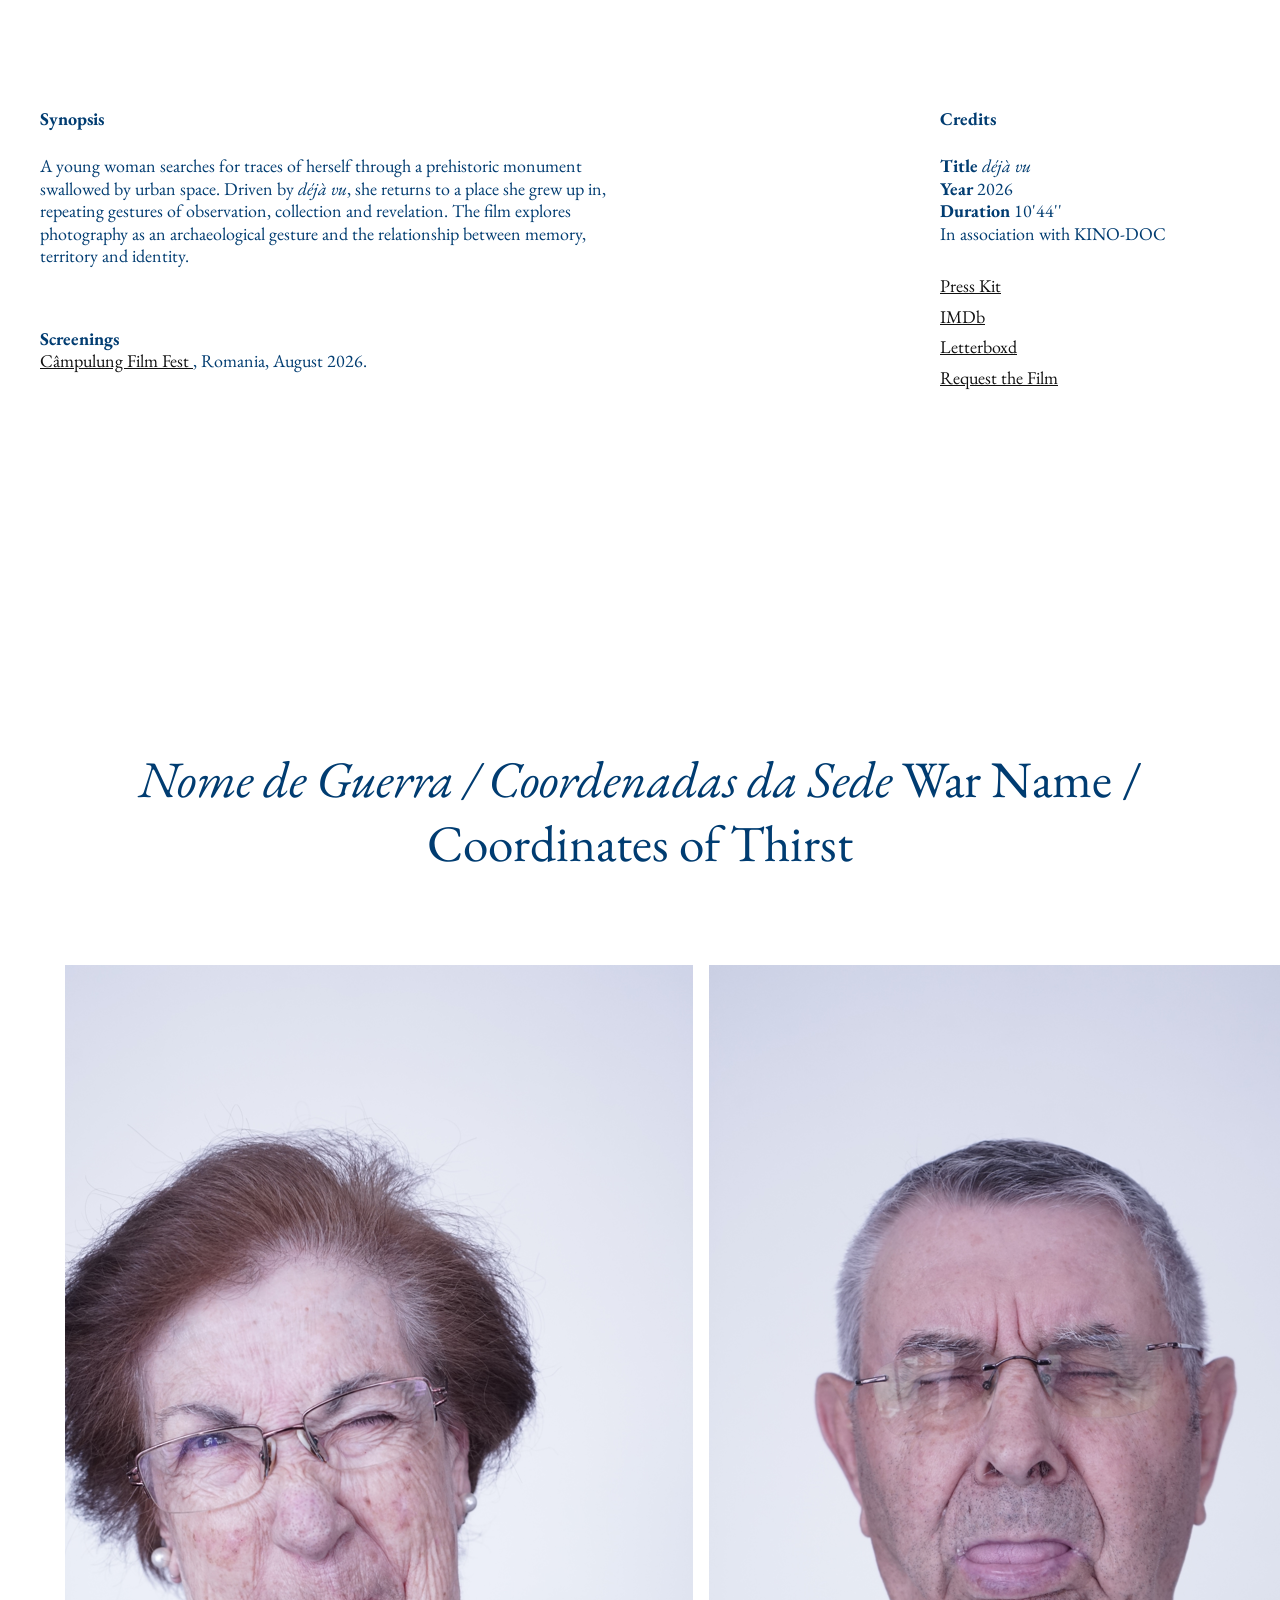
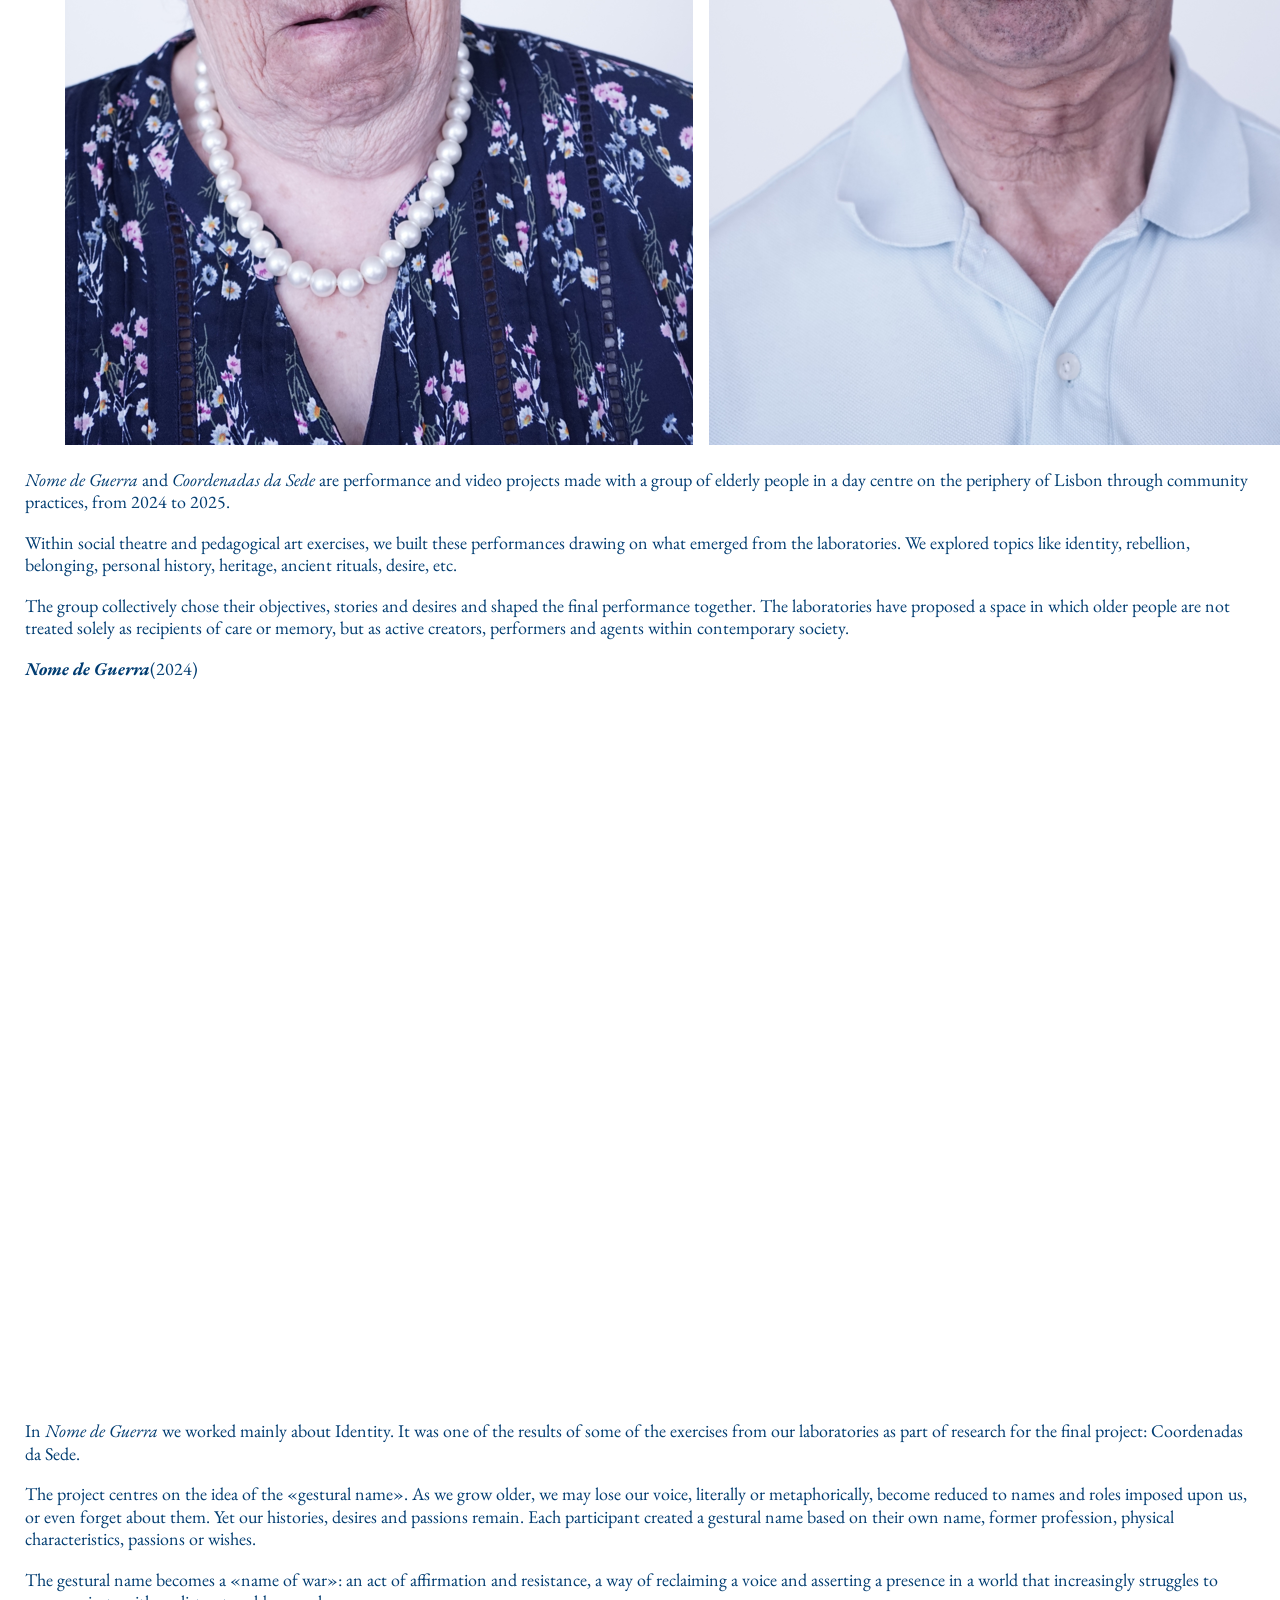
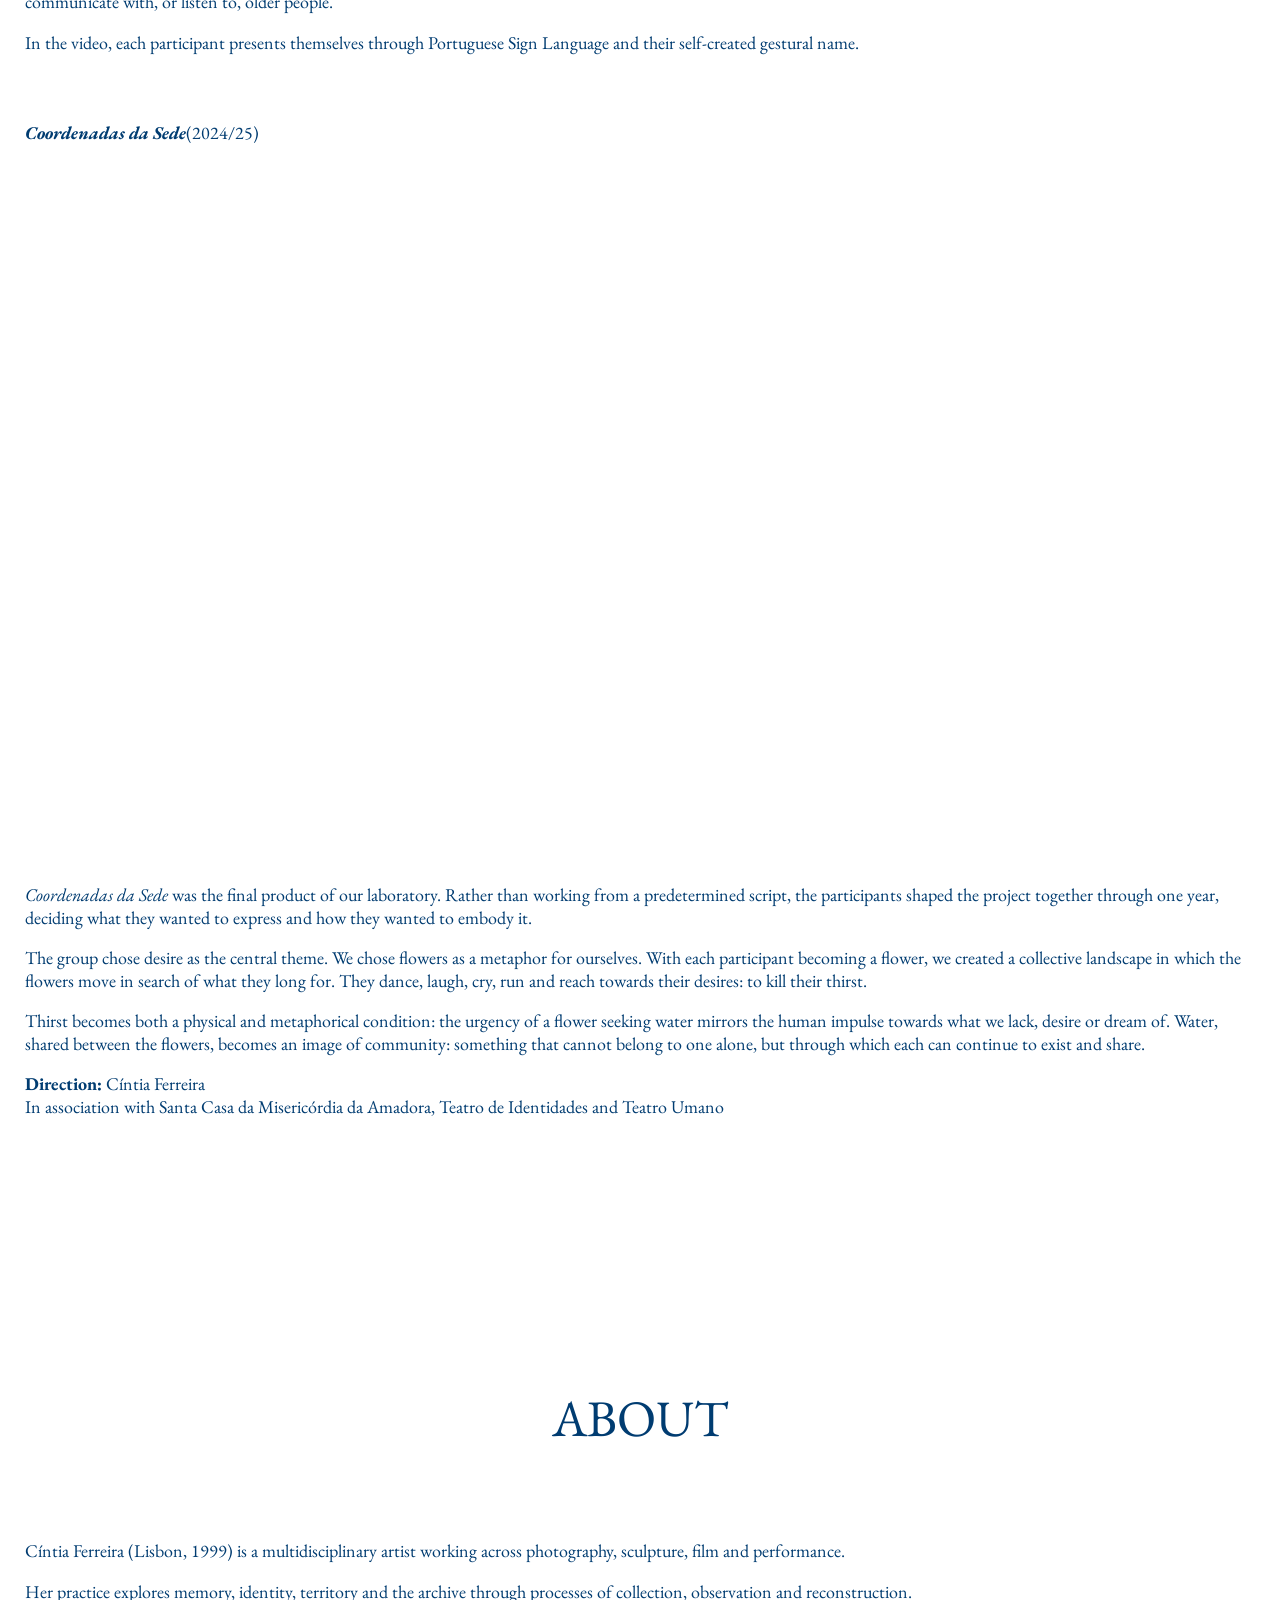
==== commit 20a9b3fe: "Revise project details and add contact info Updated project descriptions and added emphasis to proje" ====
--- a/index.html
+++ b/index.html
@@ -660,8 +660,8 @@
 <div class="nomed-guerra-coordenadas-info">
 
     <p>
-        Nome de Guerra and Coordenadas da Sede are performance and video projects made with a group of
-        elderly people in a day centre on the periphery of Lisbon through community practices.
+        <em>Nome de Guerra</em> and <em>Coordenadas da Sede</em> are performance and video projects made with a group of
+        elderly people in a day centre on the periphery of Lisbon through community practices, from 2024 to 2025.
     </p>
 
     <p>
@@ -684,7 +684,7 @@
 
     <div class="nome-guerra-work">
 
-        <h3><em>Nome de Guerra</em></h3>(2024)
+        <strong><em>Nome de Guerra</em></strong>(2024)
 
         <div class="video-wrapper">
             <iframe
@@ -697,12 +697,12 @@
         </div>
 
         <p>
-            In Nome de Guerra we worked mainly about Identity. It was one of the results of some of the exercises
+            In <em>Nome de Guerra</em> we worked mainly about Identity. It was one of the results of some of the exercises
             from our laboratories as part of research for the final project: Coordenadas da Sede.
         </p>
 
         <p>
-            The project centres on the idea of the gestural name. As we grow older, we may lose our voice,
+            The project centres on the idea of the «gestural name». As we grow older, we may lose our voice,
             literally or metaphorically, become reduced to names and roles imposed upon us, or even forget about
             them. Yet our histories, desires and passions remain. Each participant created a gestural name based
             on their own name, former profession, physical characteristics, passions or wishes.
@@ -725,7 +725,7 @@
 
     <div class="nome-guerra-work">
 
-        <h3><em>Coordenadas da Sede</em></h3>(2024/25)
+        <strong><em>Coordenadas da Sede</em></strong>(2024/25)
 
         <div class="video-wrapper">
             <iframe
@@ -738,7 +738,7 @@
         </div>
 
         <p>
-            Coordenadas da Sede was the final product of our laboratory.
+            <em>Coordenadas da Sede</em> was the final product of our laboratory.
             Rather than working from a predetermined script, the participants shaped the project together
             through one year, deciding what they wanted to express and how they wanted to embody it.
         </p>
@@ -757,9 +757,11 @@
         </p>
 
         <p>
-
-            
-            <strong>Direction:</strong> Cíntia Ferreira<br>
+        </p>
+
+        <p>
+
+             <strong>Direction:</strong> Cíntia Ferreira<br>
             In association with Santa Casa da Misericórdia da Amadora, Teatro de Identidades and Teatro Umano
         </p>
 
@@ -806,19 +808,19 @@
         <h2>Selected exhibitions & screenings</h2>
 
         <p>
-            2026 — Evidências, Casa da Dona Laura, Lisbon
-        </p>
-
-        <p>
-            2026 — déjà vu, Câmpulung Film Fest, Romania
+            2026 - <em>Evidências</em>, Casa da Dona Laura, Lisbon
+        </p>
+
+        <p>
+            2026 - <em>déjà vu</em>, Câmpulung Film Fest, Romania
         </p>
 
 
         <h2>Press</h2>
 
         <p>
-            Teresa Rasquilha, review of Evidências,
-            Brotéria — Revista Brotéria, Aug./Sept. 2026
+            Teresa Rasquilha, review of <em>Evidências</em>,
+            Revista Brotéria, Aug./Sept. 2026
         </p>
 
     </div>
@@ -854,7 +856,13 @@
     <div class="about">
 
         <p>
-            Email
+            cintia.ferreira99@hotmail.com
+        </p>
+        <p>
+            www.instagram.com/scien_tia
+        </p>
+         <p>
+           www.cintiaferreira.mypixieset.com (only comissionned work)
         </p>
 
     </div>
--- a/style.css
+++ b/style.css
@@ -1223,7 +1223,23 @@
 
 }
 
-/* Vídeos maiores — apenas Nome de Guerra */
+
+/* Nome de Guerra / Coordenadas da Sede */
+
+/* Fotografia inicial */
+#nome-de-guerra .nome-de-guerra-image {
+    width: 100%;
+    max-width: 500px;
+    margin: 0 auto 40px;
+}
+
+#nome-de-guerra .nome-de-guerra-image img {
+    display: block;
+    width: 100%;
+    height: auto;
+}
+
+/* Separação dos dois projetos */
 #nome-de-guerra .nome-guerra-info {
     display: flex;
     flex-direction: column;
@@ -1234,13 +1250,21 @@
     width: 100%;
 }
 
+/* Vídeos com proporção normal do YouTube */
 #nome-de-guerra .video-wrapper {
-    width: 100%;
-    max-width: 1100px;
+    position: relative;
+    width: 100%;
+    aspect-ratio: 16 / 9;
+    height: auto;
+    padding-bottom: 0;
     margin: 24px auto;
 }
 
 #nome-de-guerra .video-wrapper iframe {
-    width: 100%;
-}
-
+    position: absolute;
+    inset: 0;
+    display: block;
+    width: 100%;
+    height: 100%;
+    border: 0;
+}
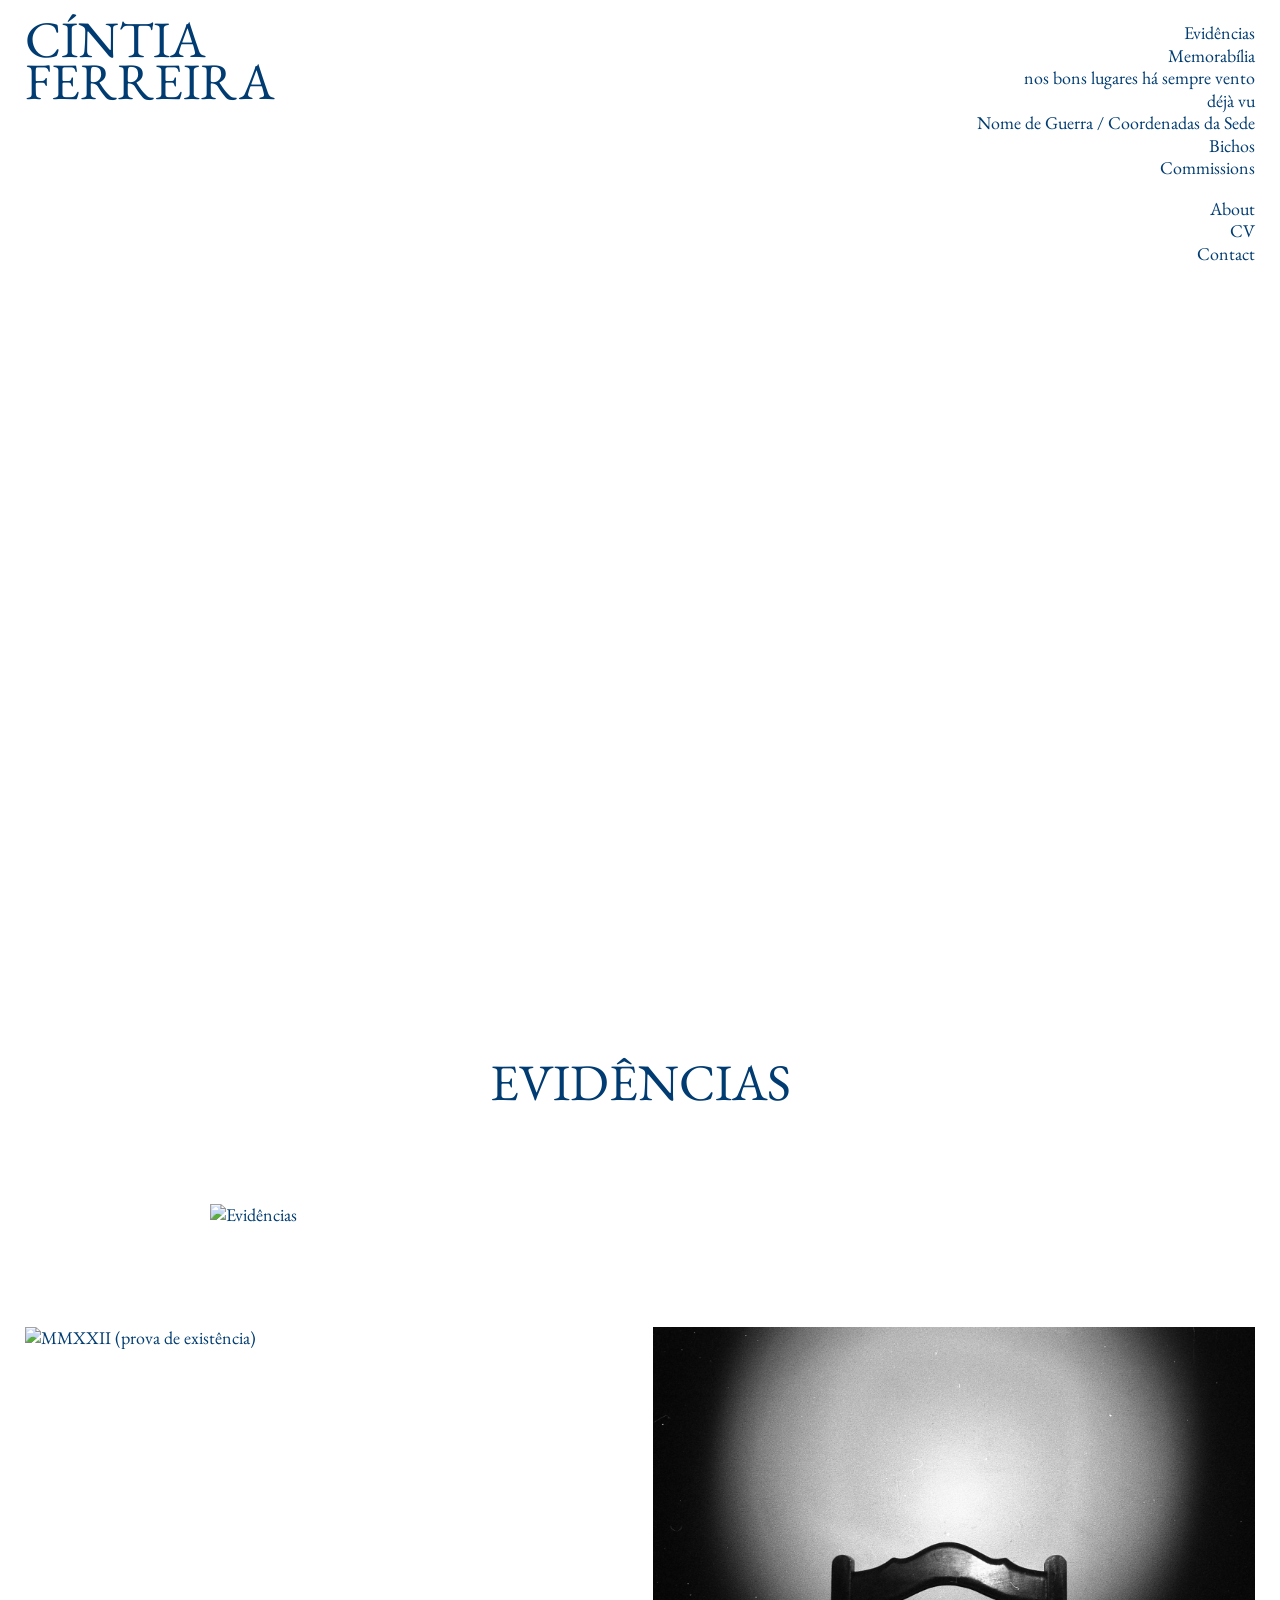
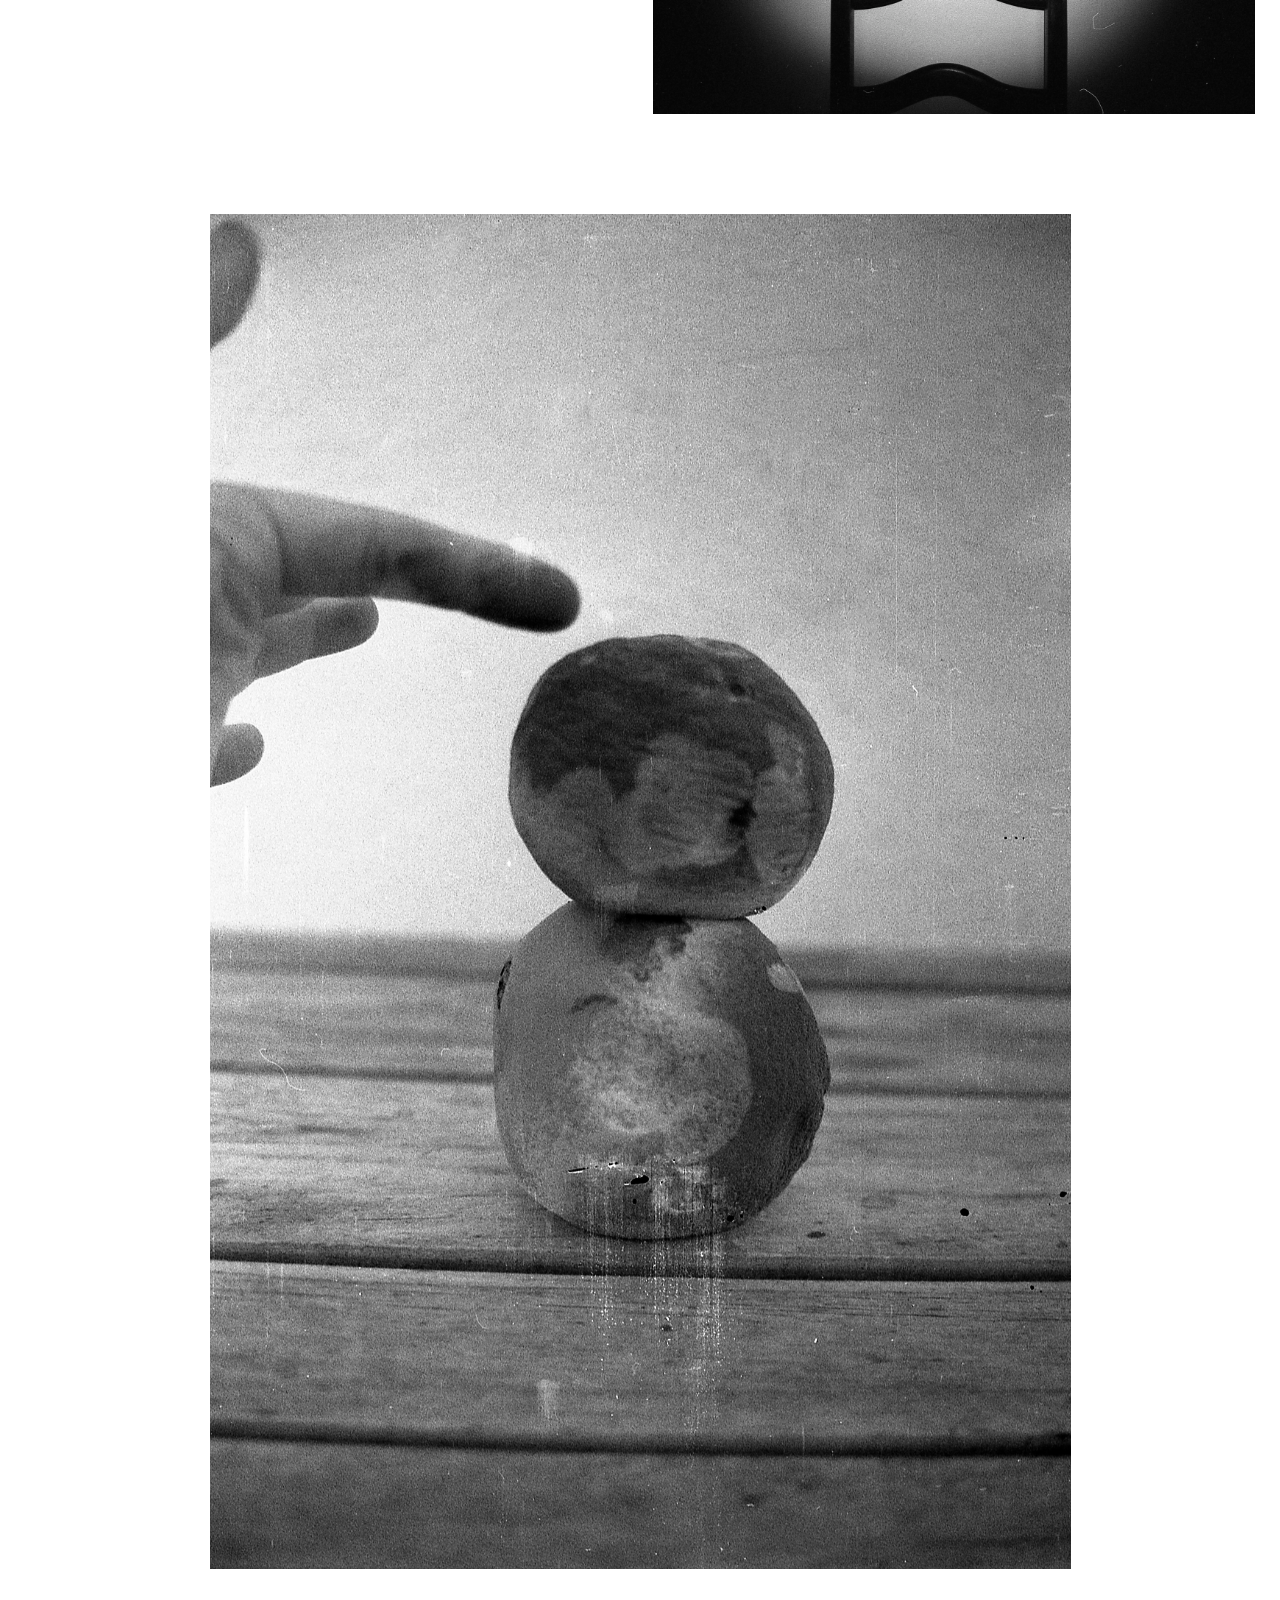
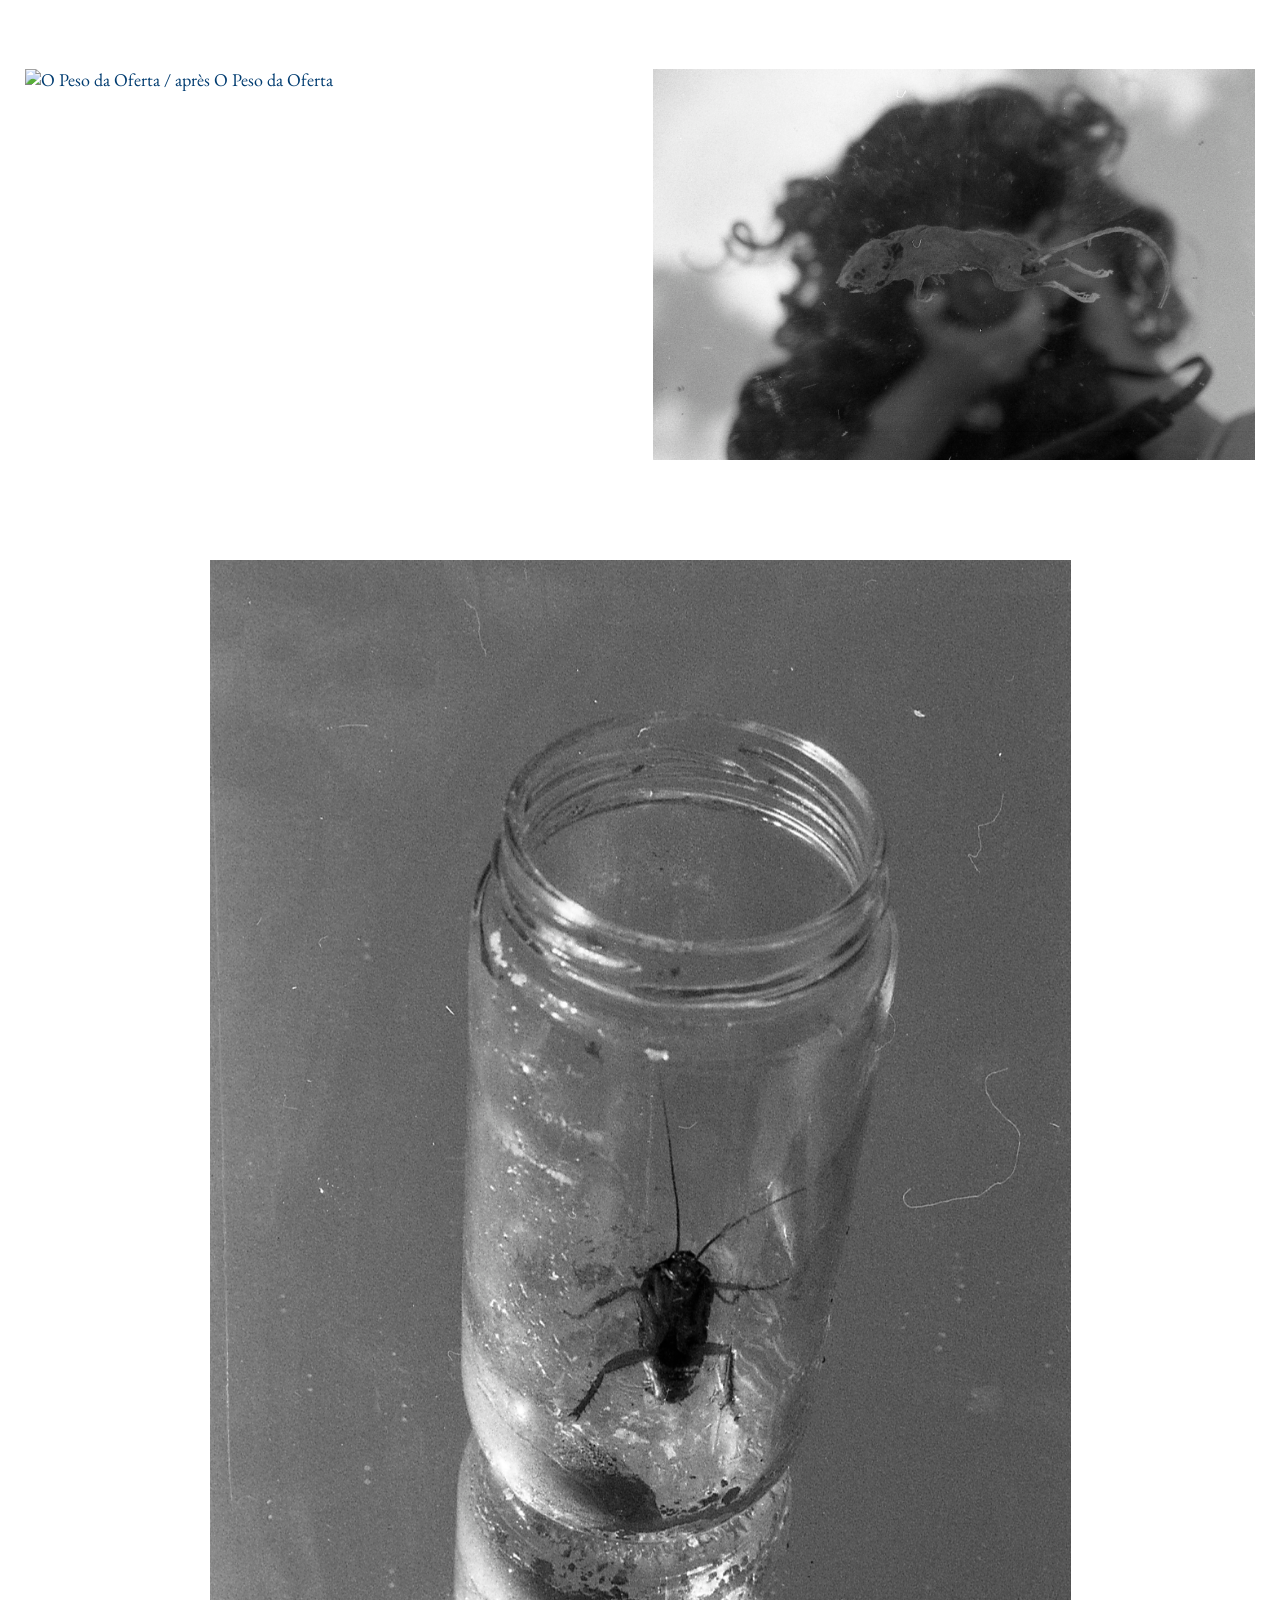
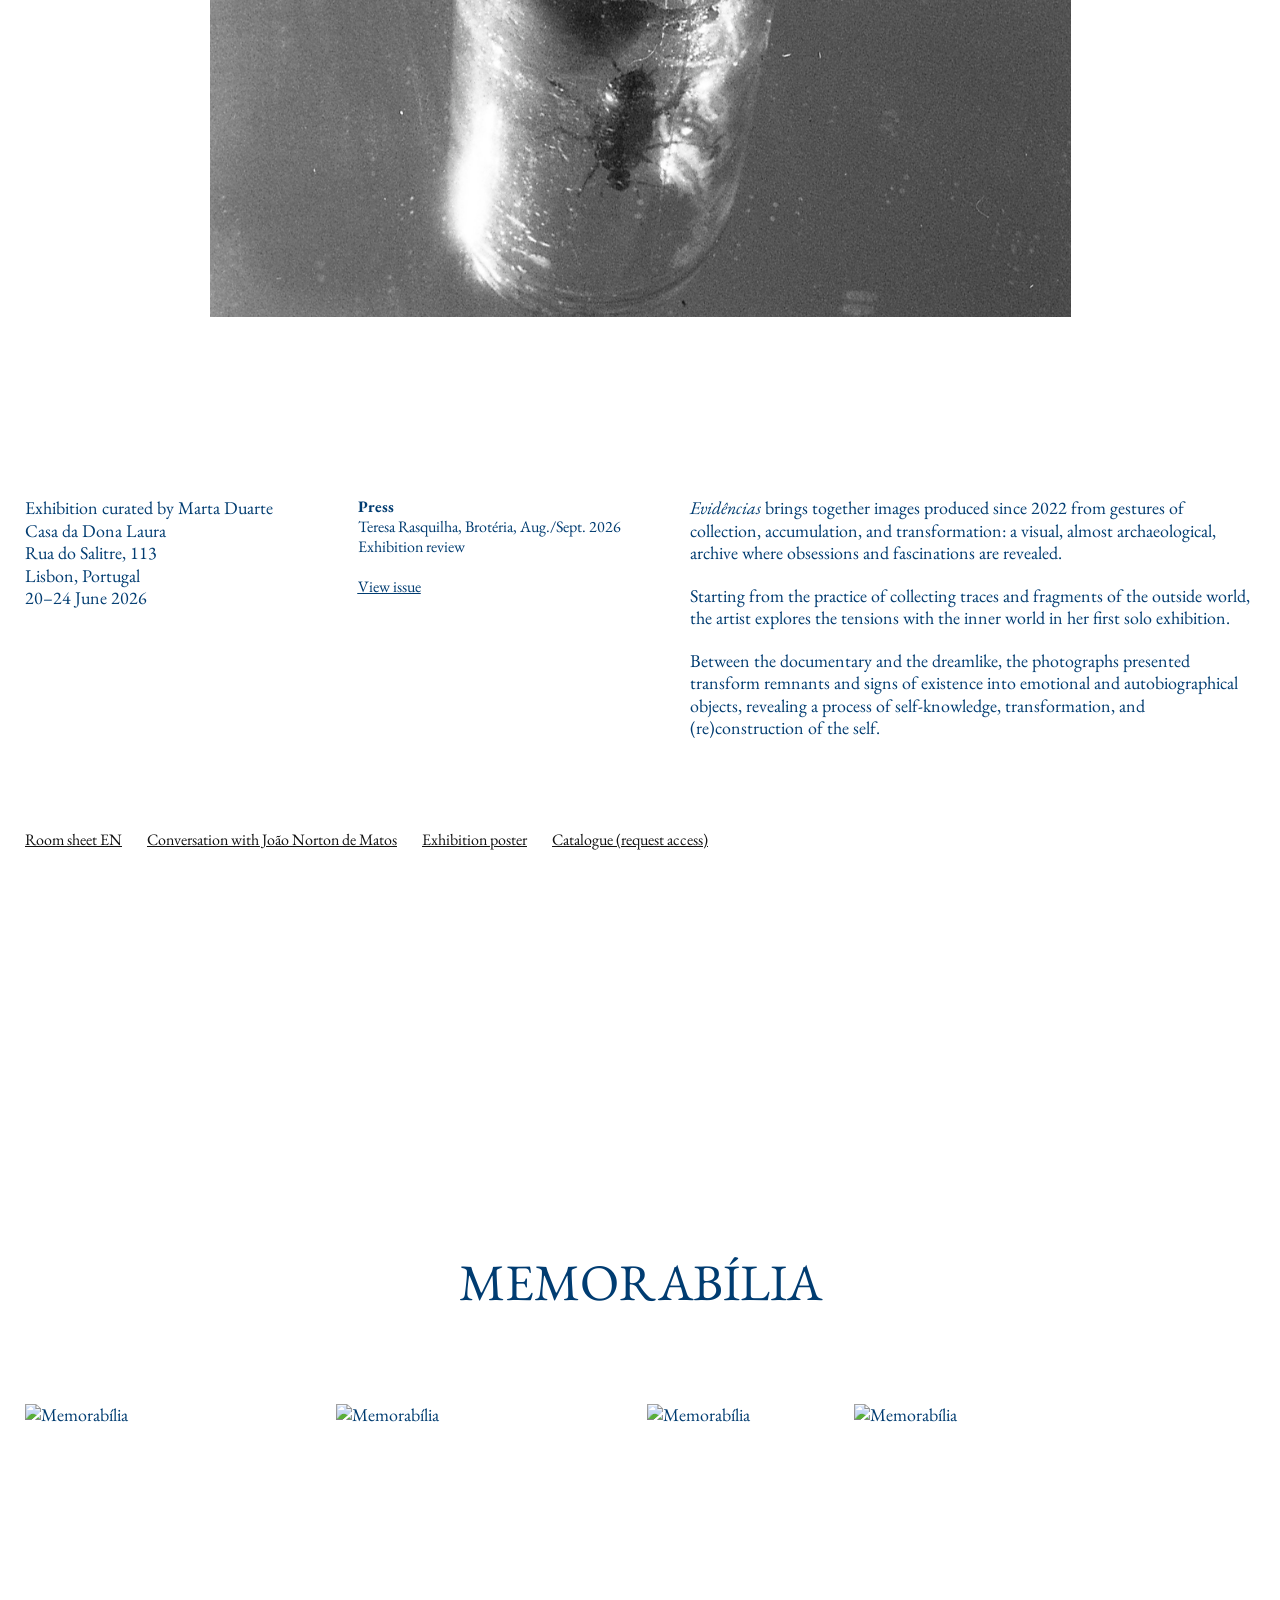
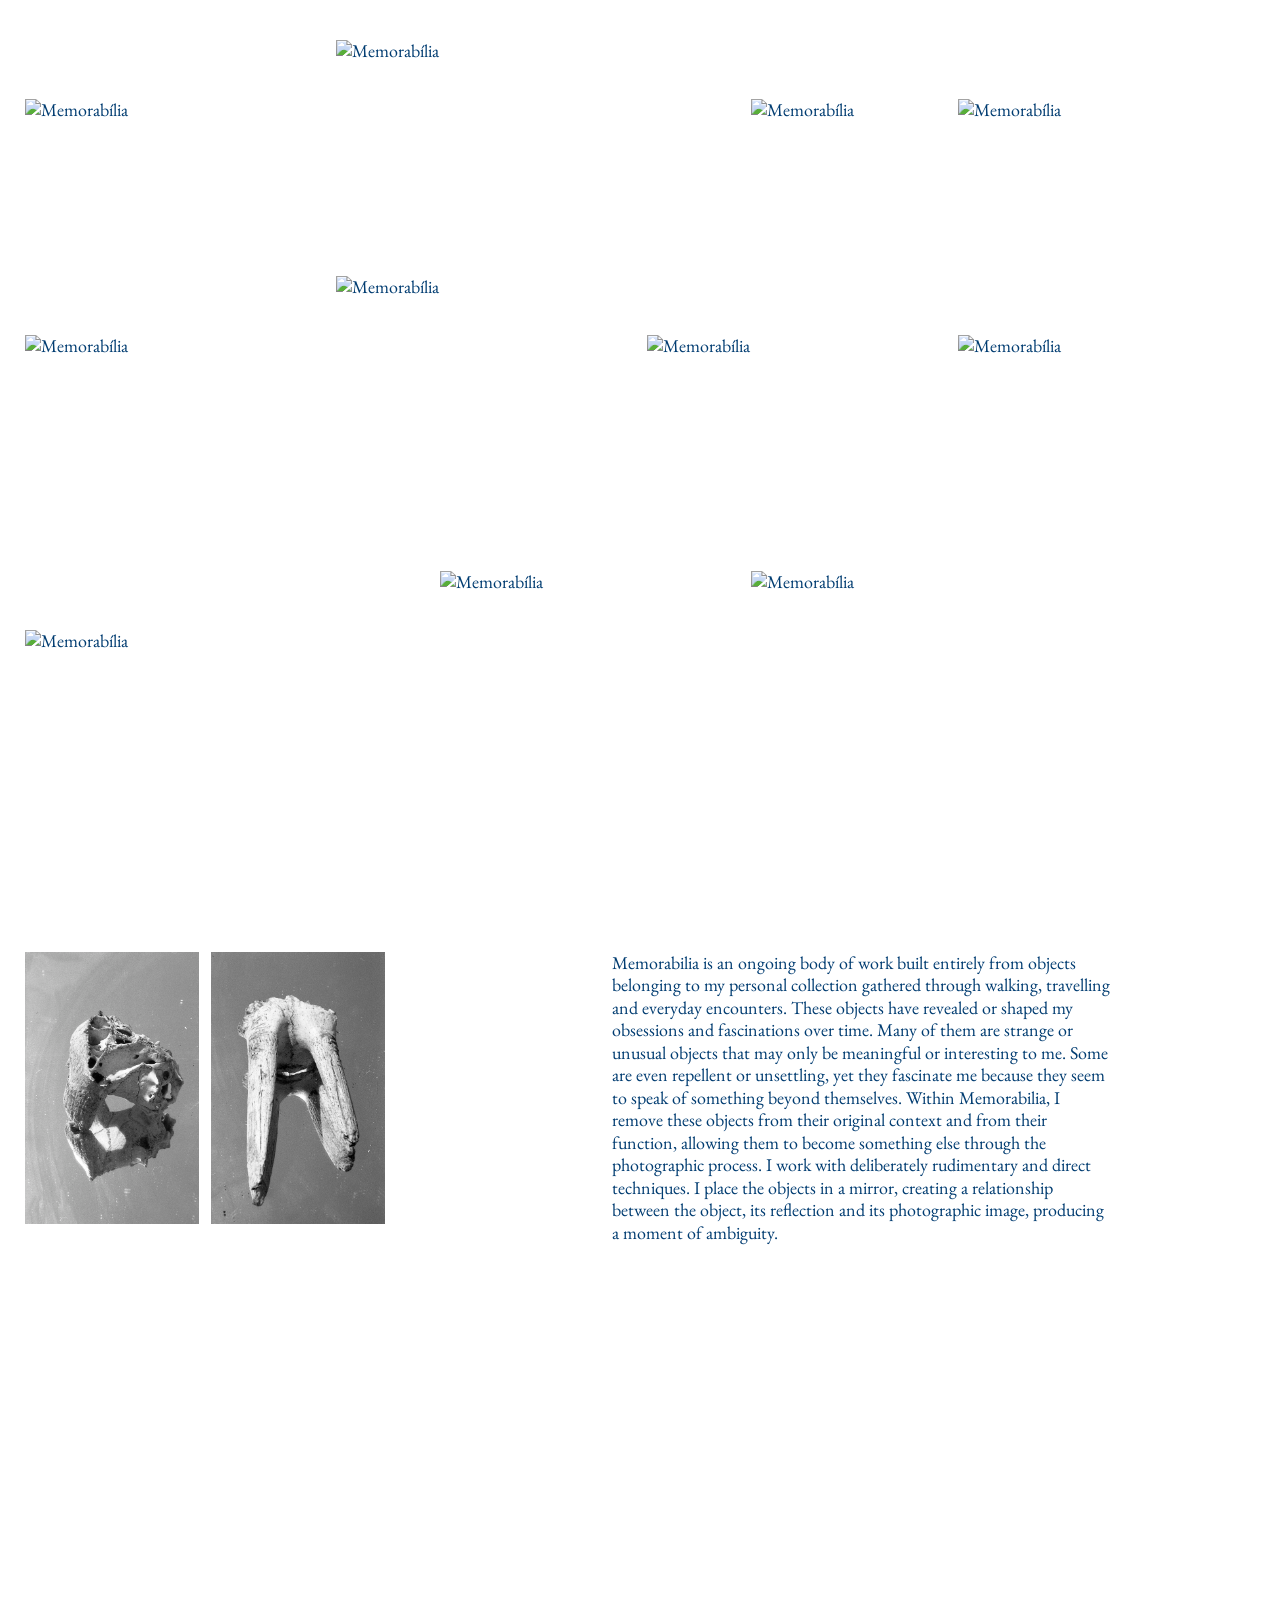
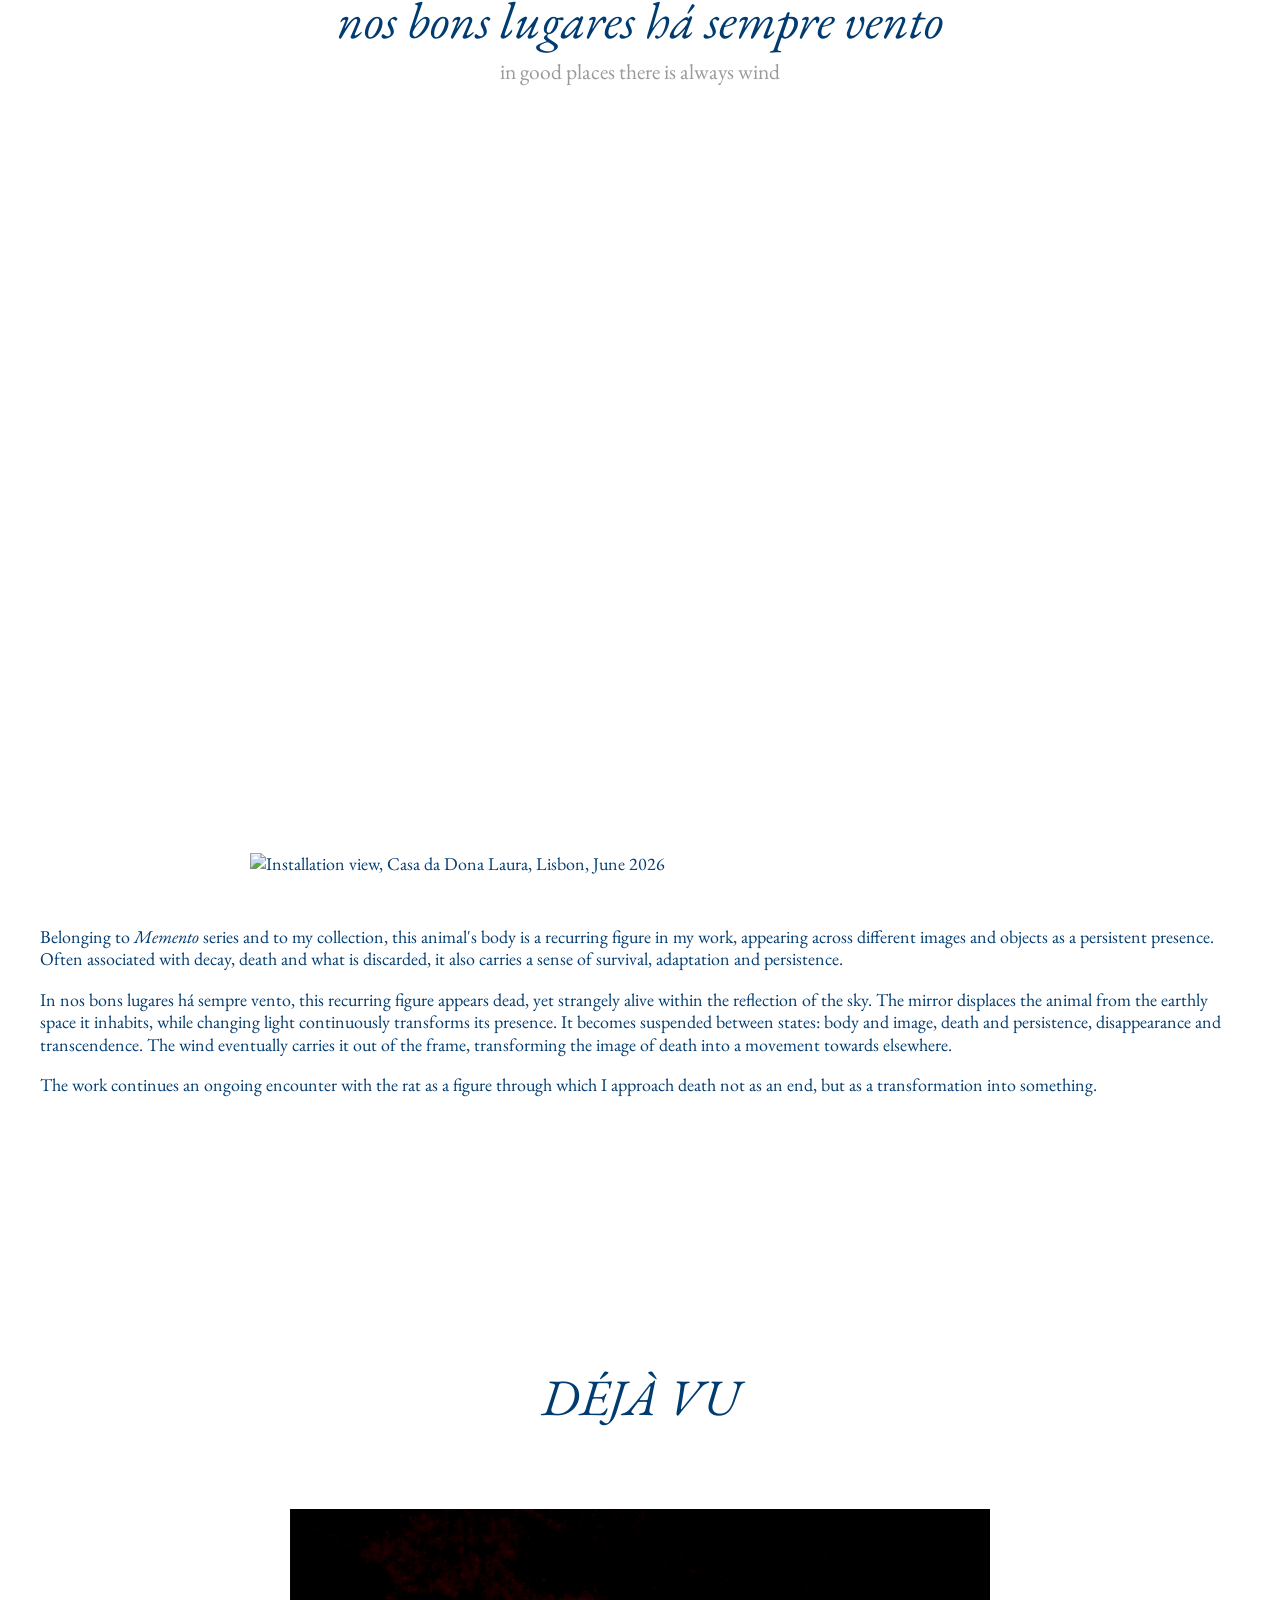
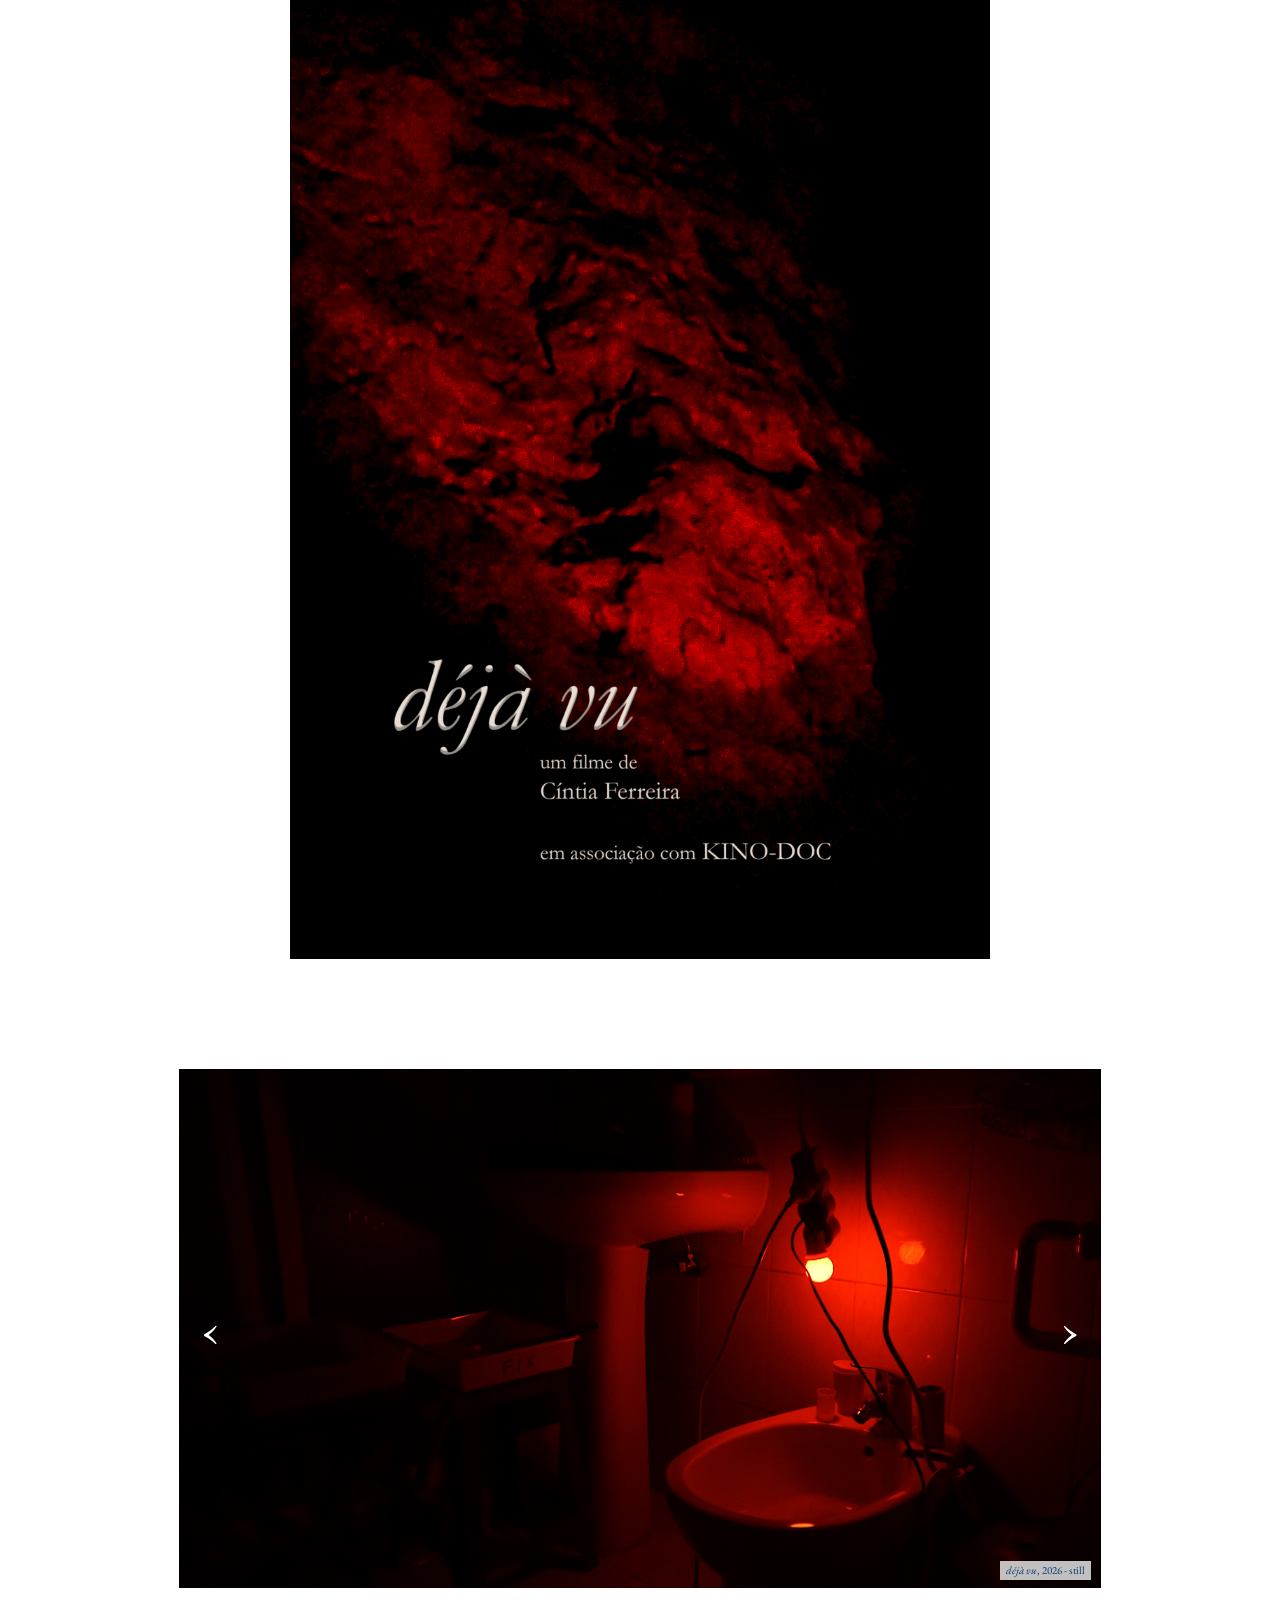
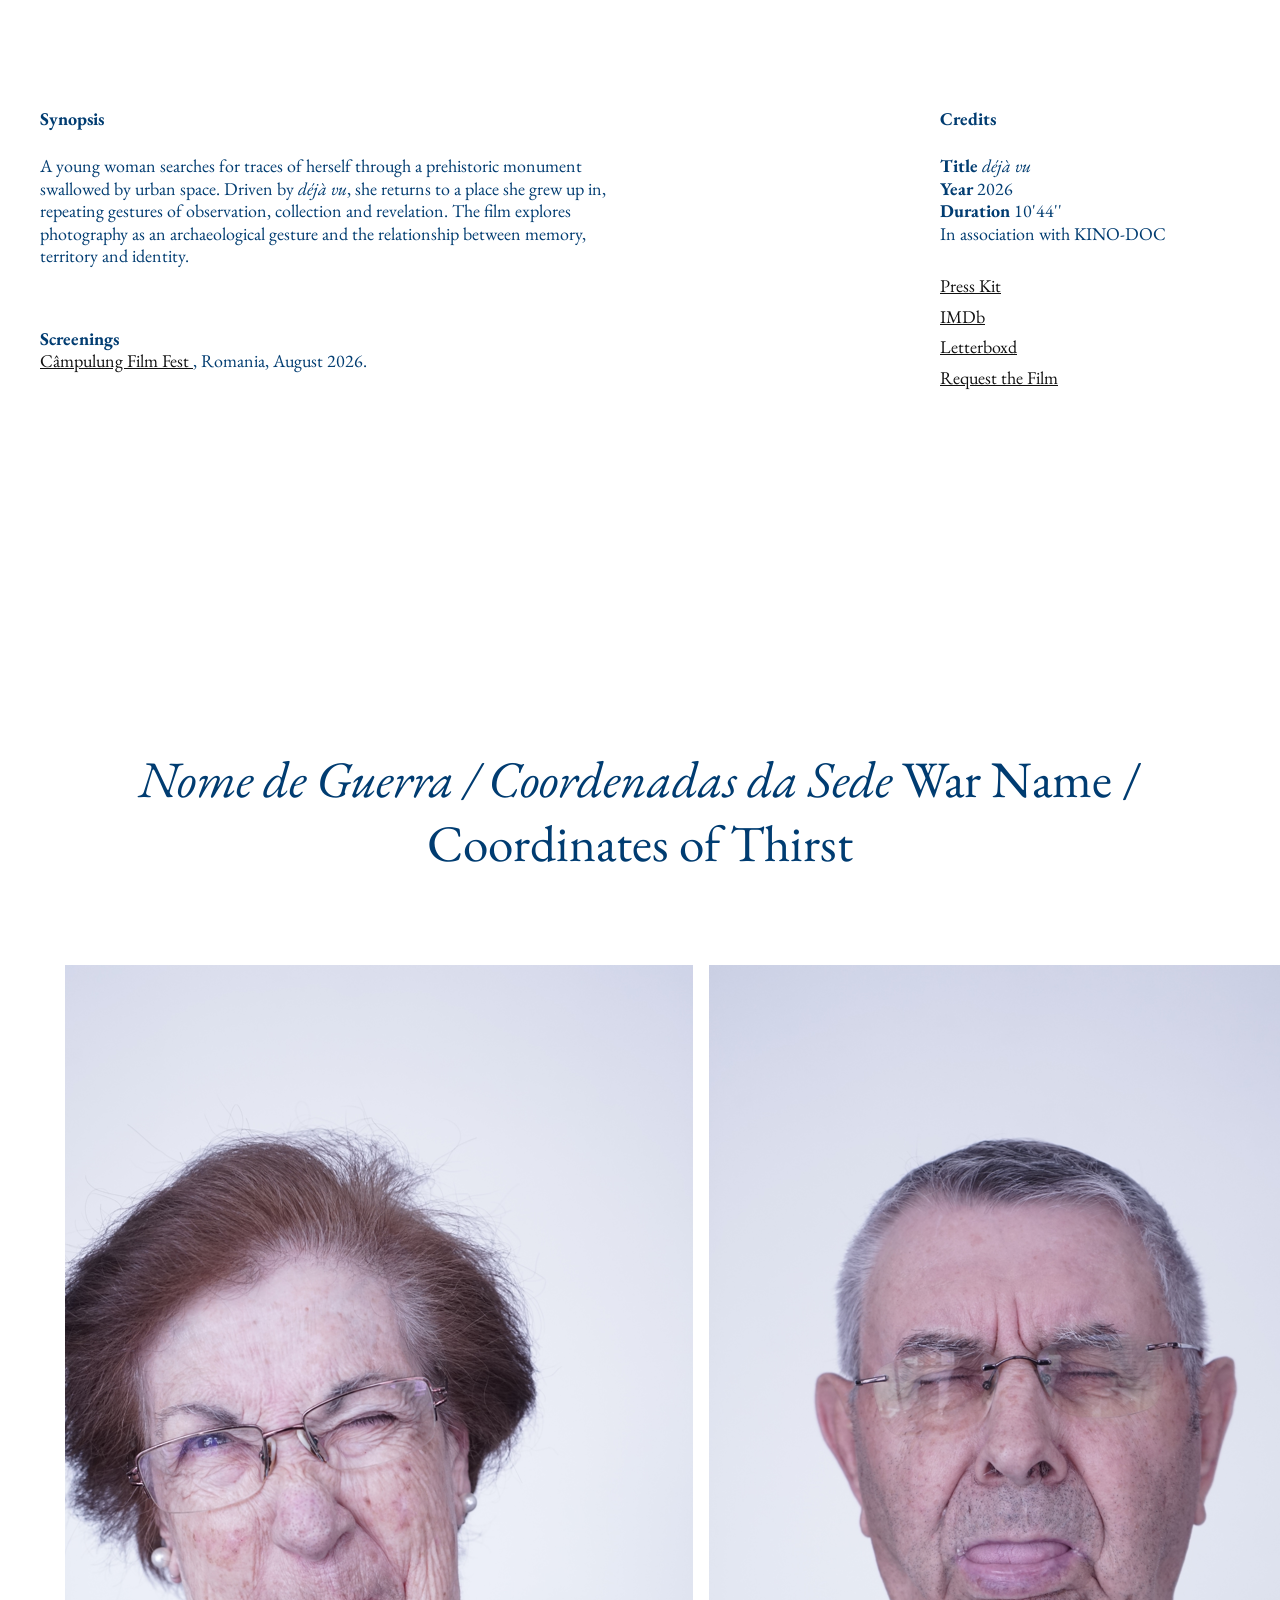
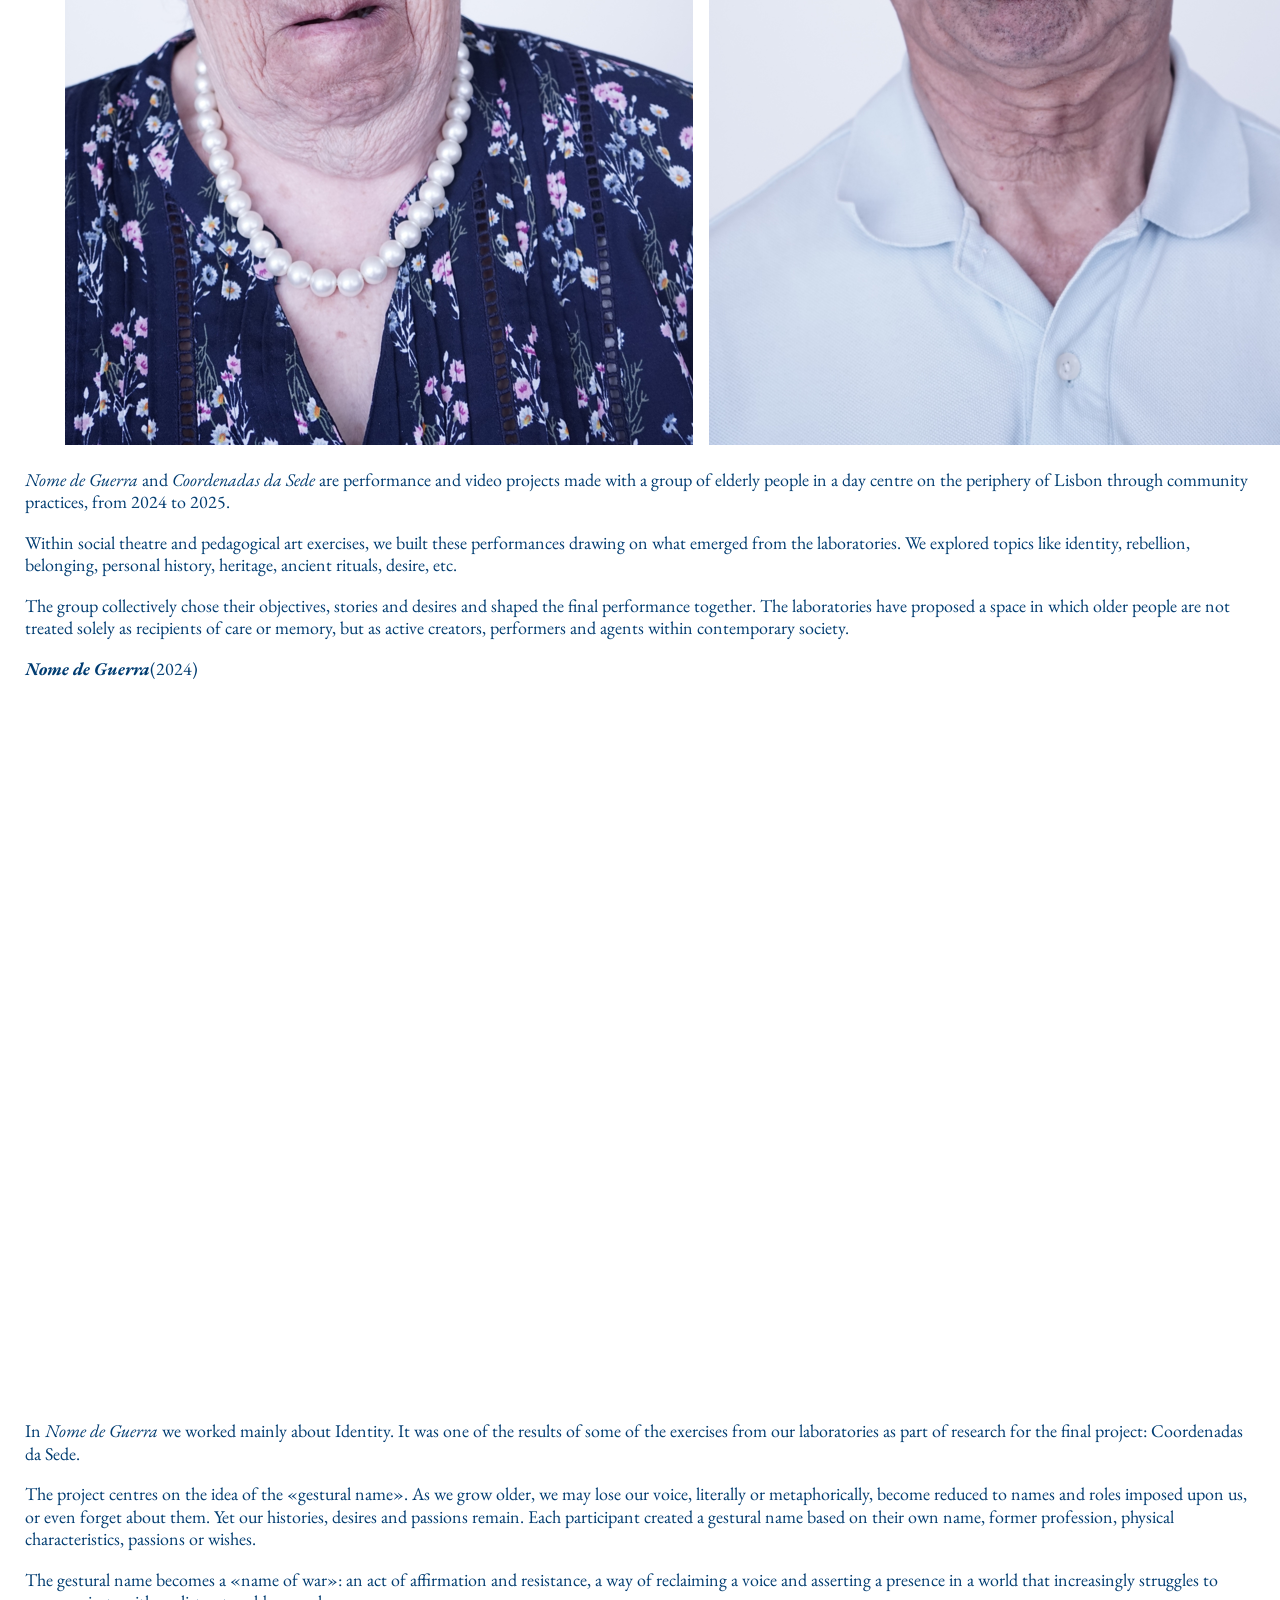
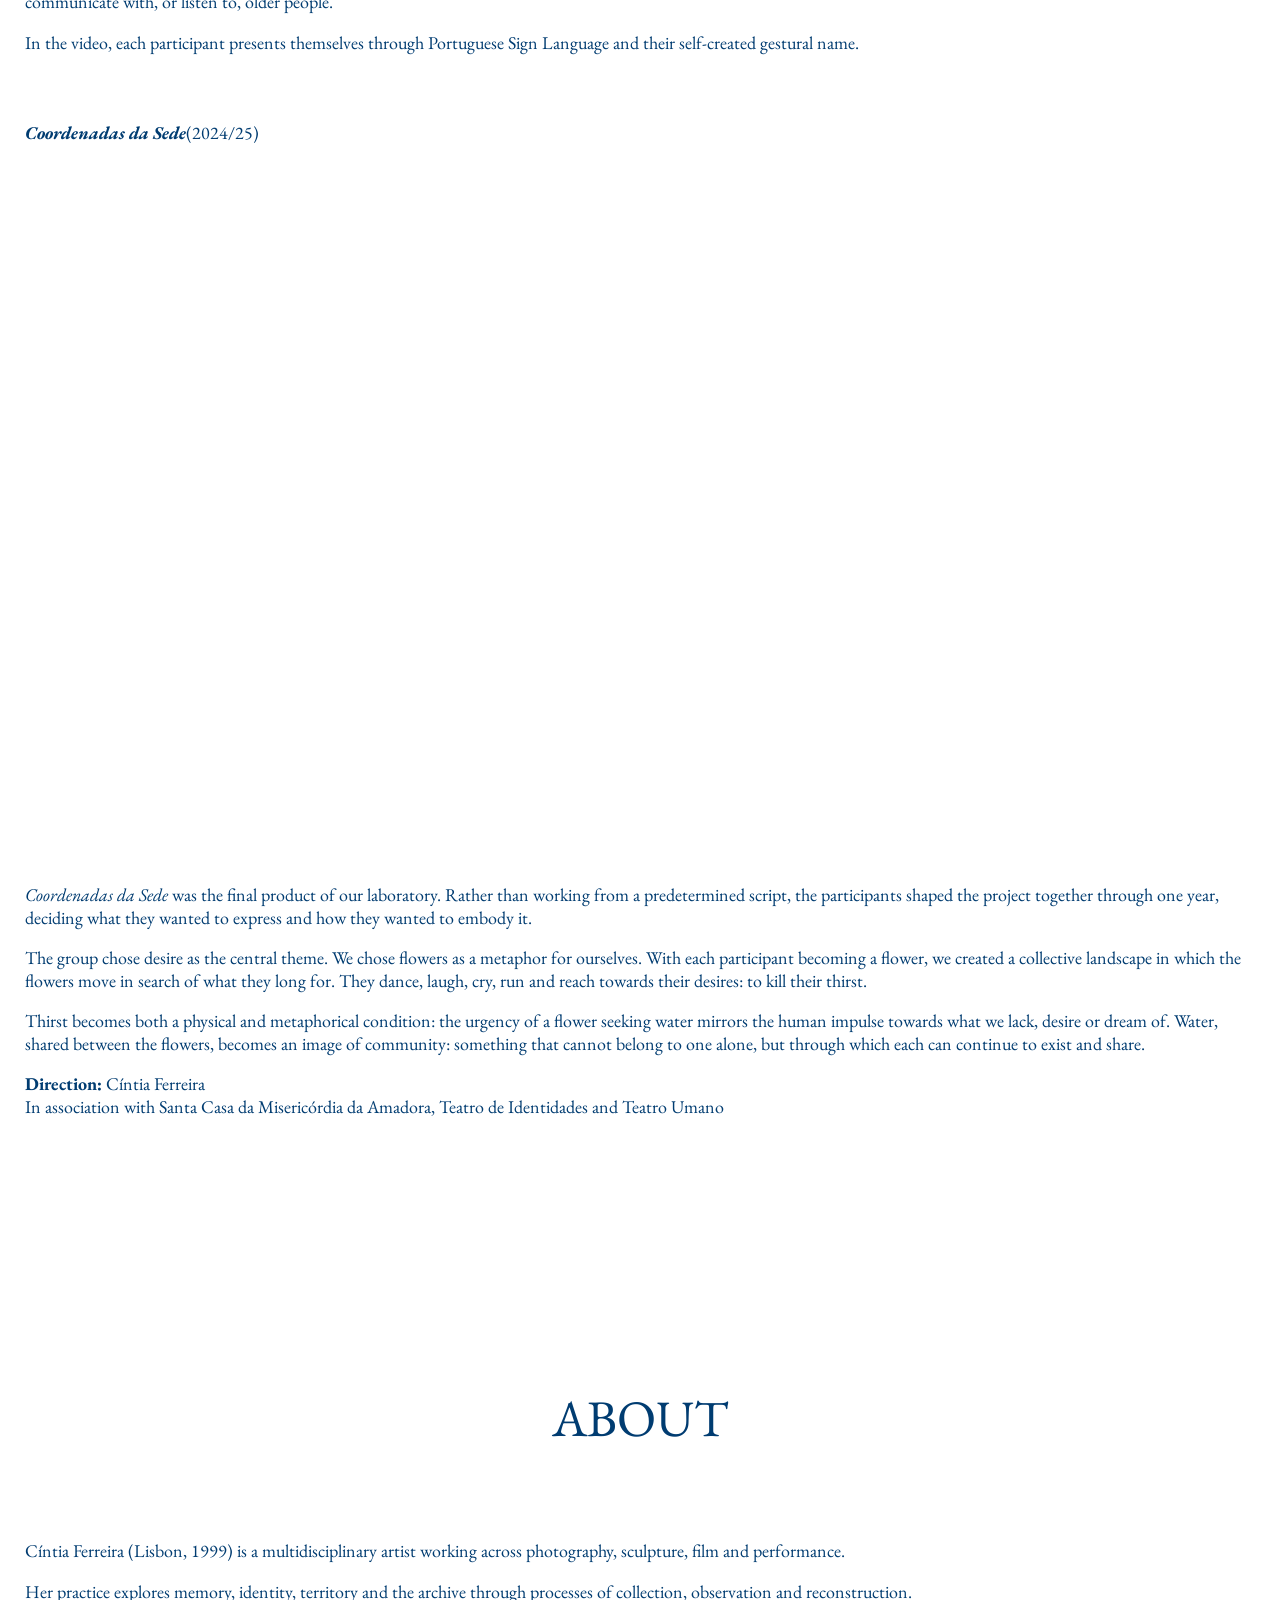
==== commit 7f6a7175: "Remove emphasis tags from navigation links" ====
--- a/index.html
+++ b/index.html
@@ -24,21 +24,21 @@
 
 <nav>
 
-    <a href="#evidencias"><em>Evidências</em></a>
-
-    <a href="#memorabilia"><em>Memorabília</em></a>
+    <a href="#evidencias">Evidências</a>
+
+    <a href="#memorabilia">Memorabília</a>
 
     <a href="#nosbonslugareshasemprevento">
-        <em>nos bons lugares há sempre vento</em>
+        nos bons lugares há sempre vento
     </a>
 
-    <a href="#deja-vu"><em>déjà vu</em></a>
+    <a href="#deja-vu">déjà vu</a>
 
     <a href="#nome-de-guerra">
-        <em>Nome de Guerra / Coordenadas da Sede</em>
+        Nome de Guerra / Coordenadas da Sede
     </a>
 
-    <a href="#bichos"><em>bichos</em></a>
+    <a href="#bichos">Bichos</a>
 
     <a href="/Comissions/index.html">Commissions</a>
 
--- a/style.css
+++ b/style.css
@@ -1229,7 +1229,7 @@
 /* Fotografia inicial */
 #nome-de-guerra .nome-de-guerra-image {
     width: 100%;
-    max-width: 500px;
+    max-width: 350px;
     margin: 0 auto 40px;
 }
 
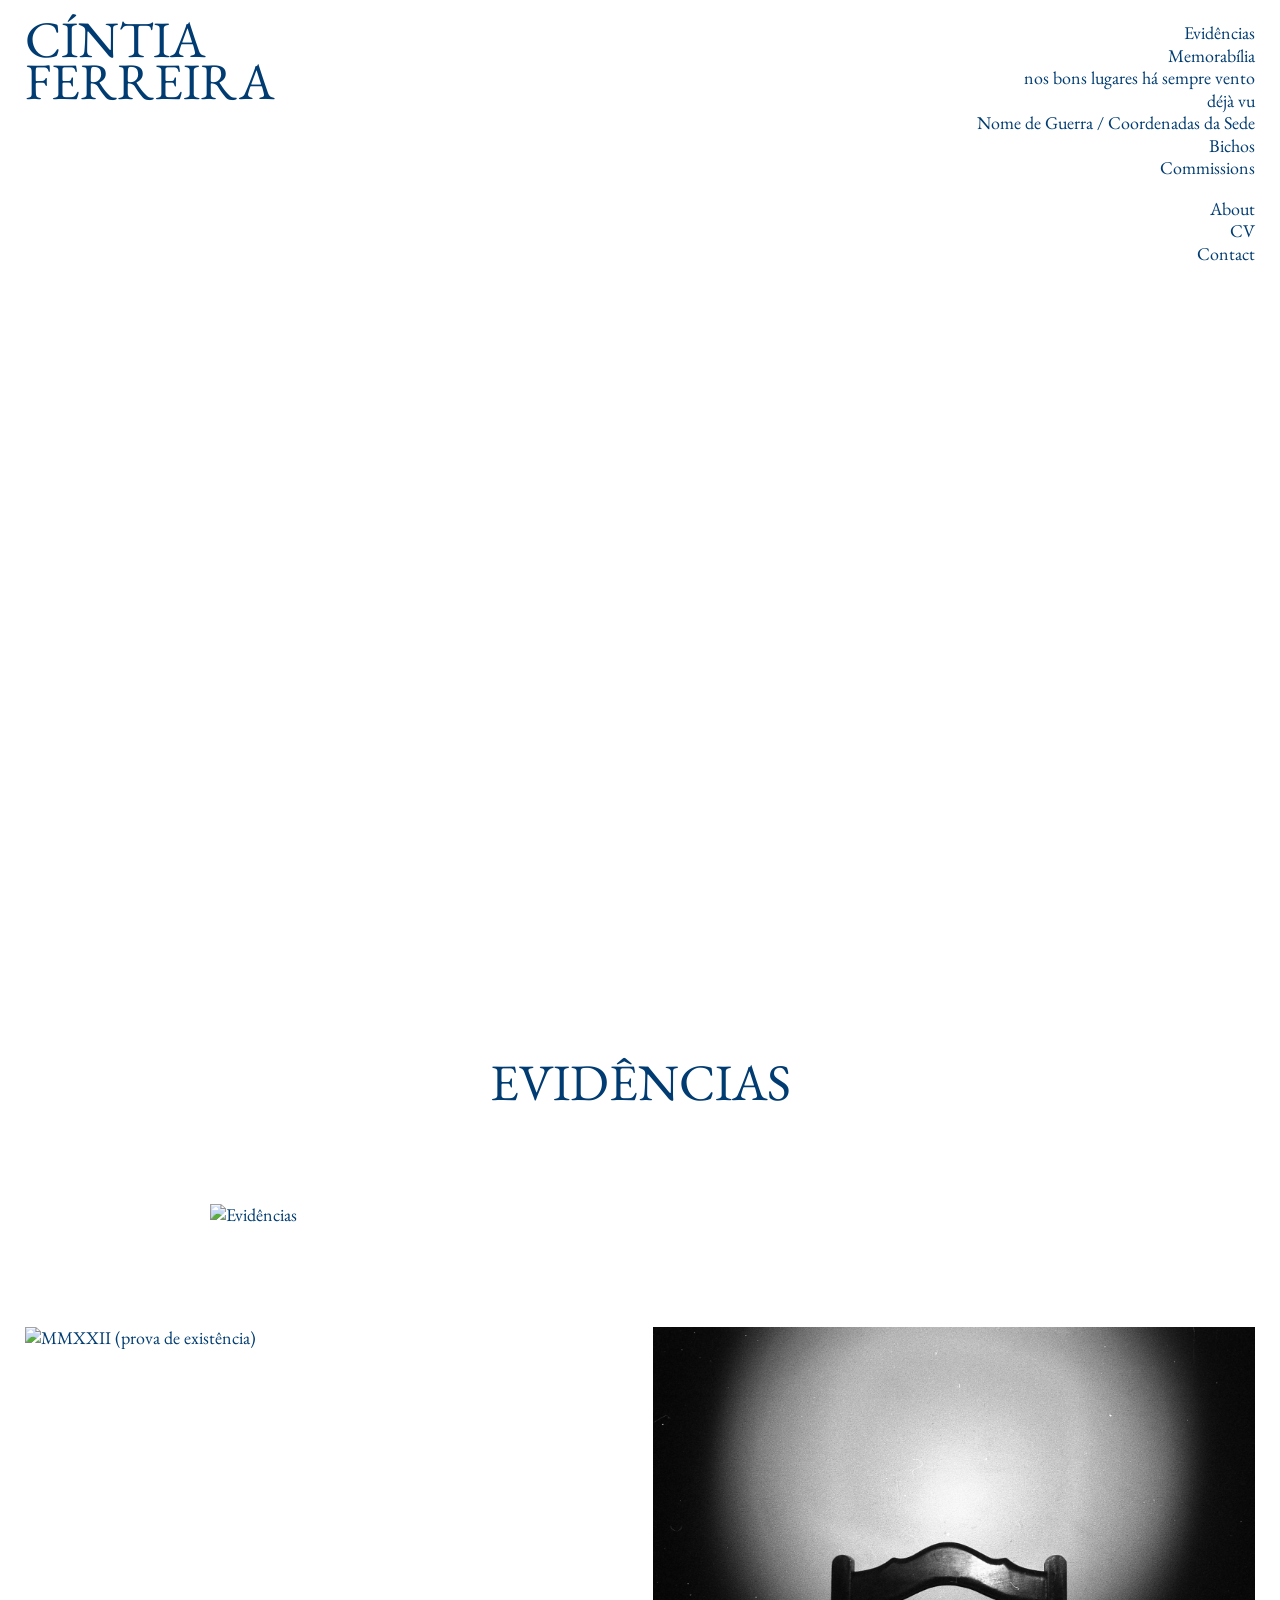
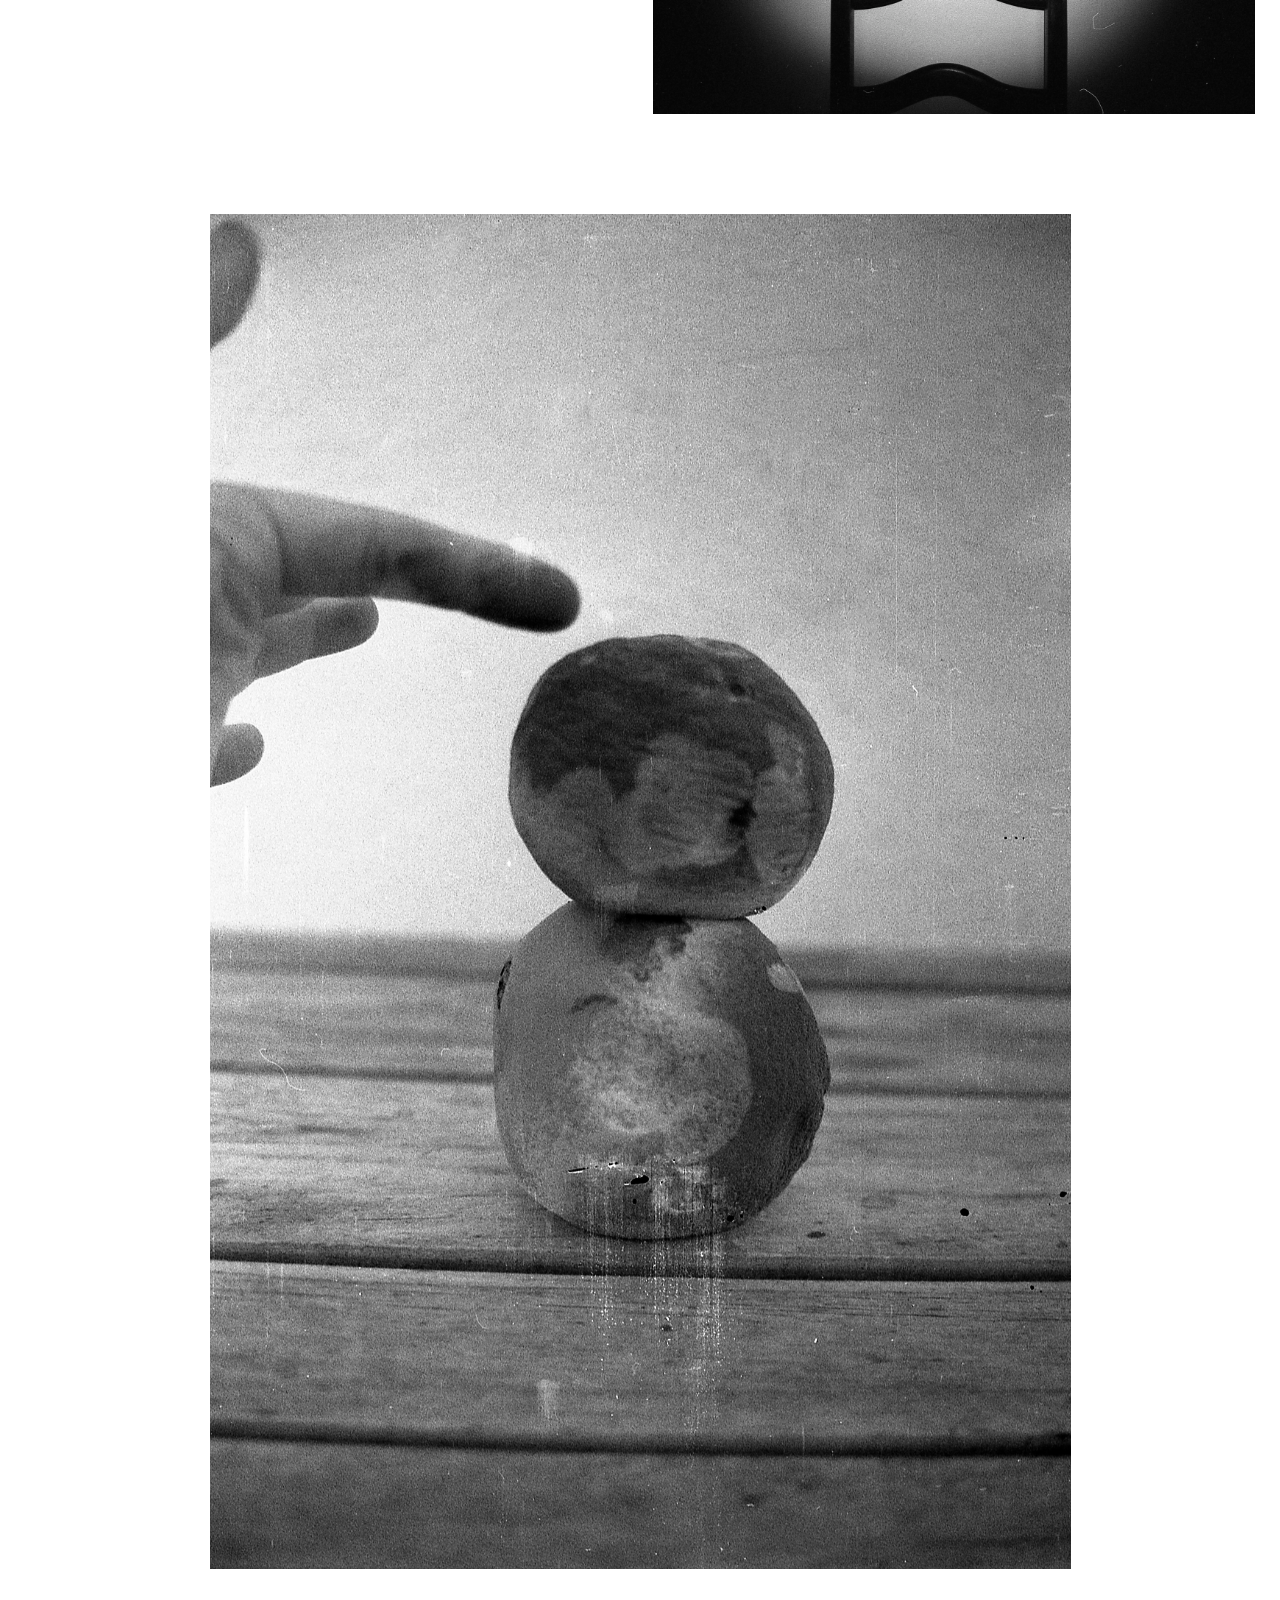
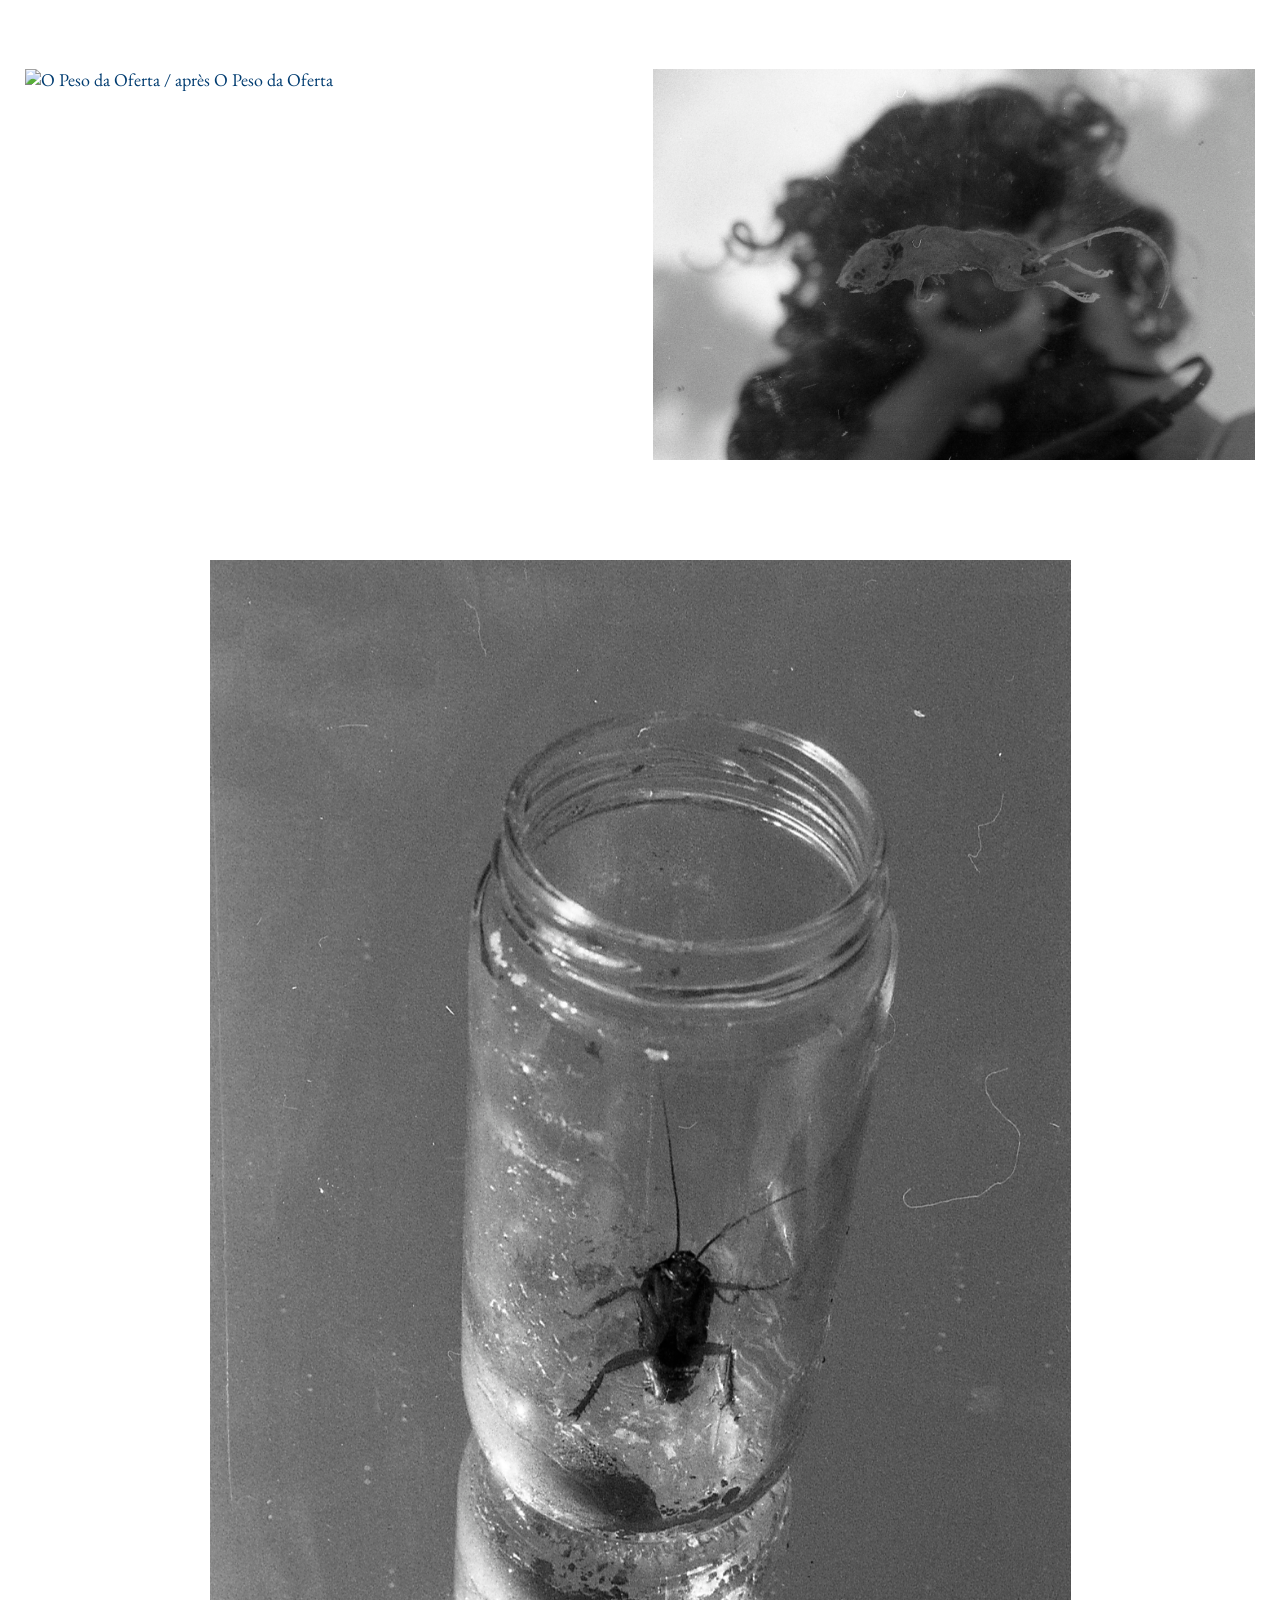
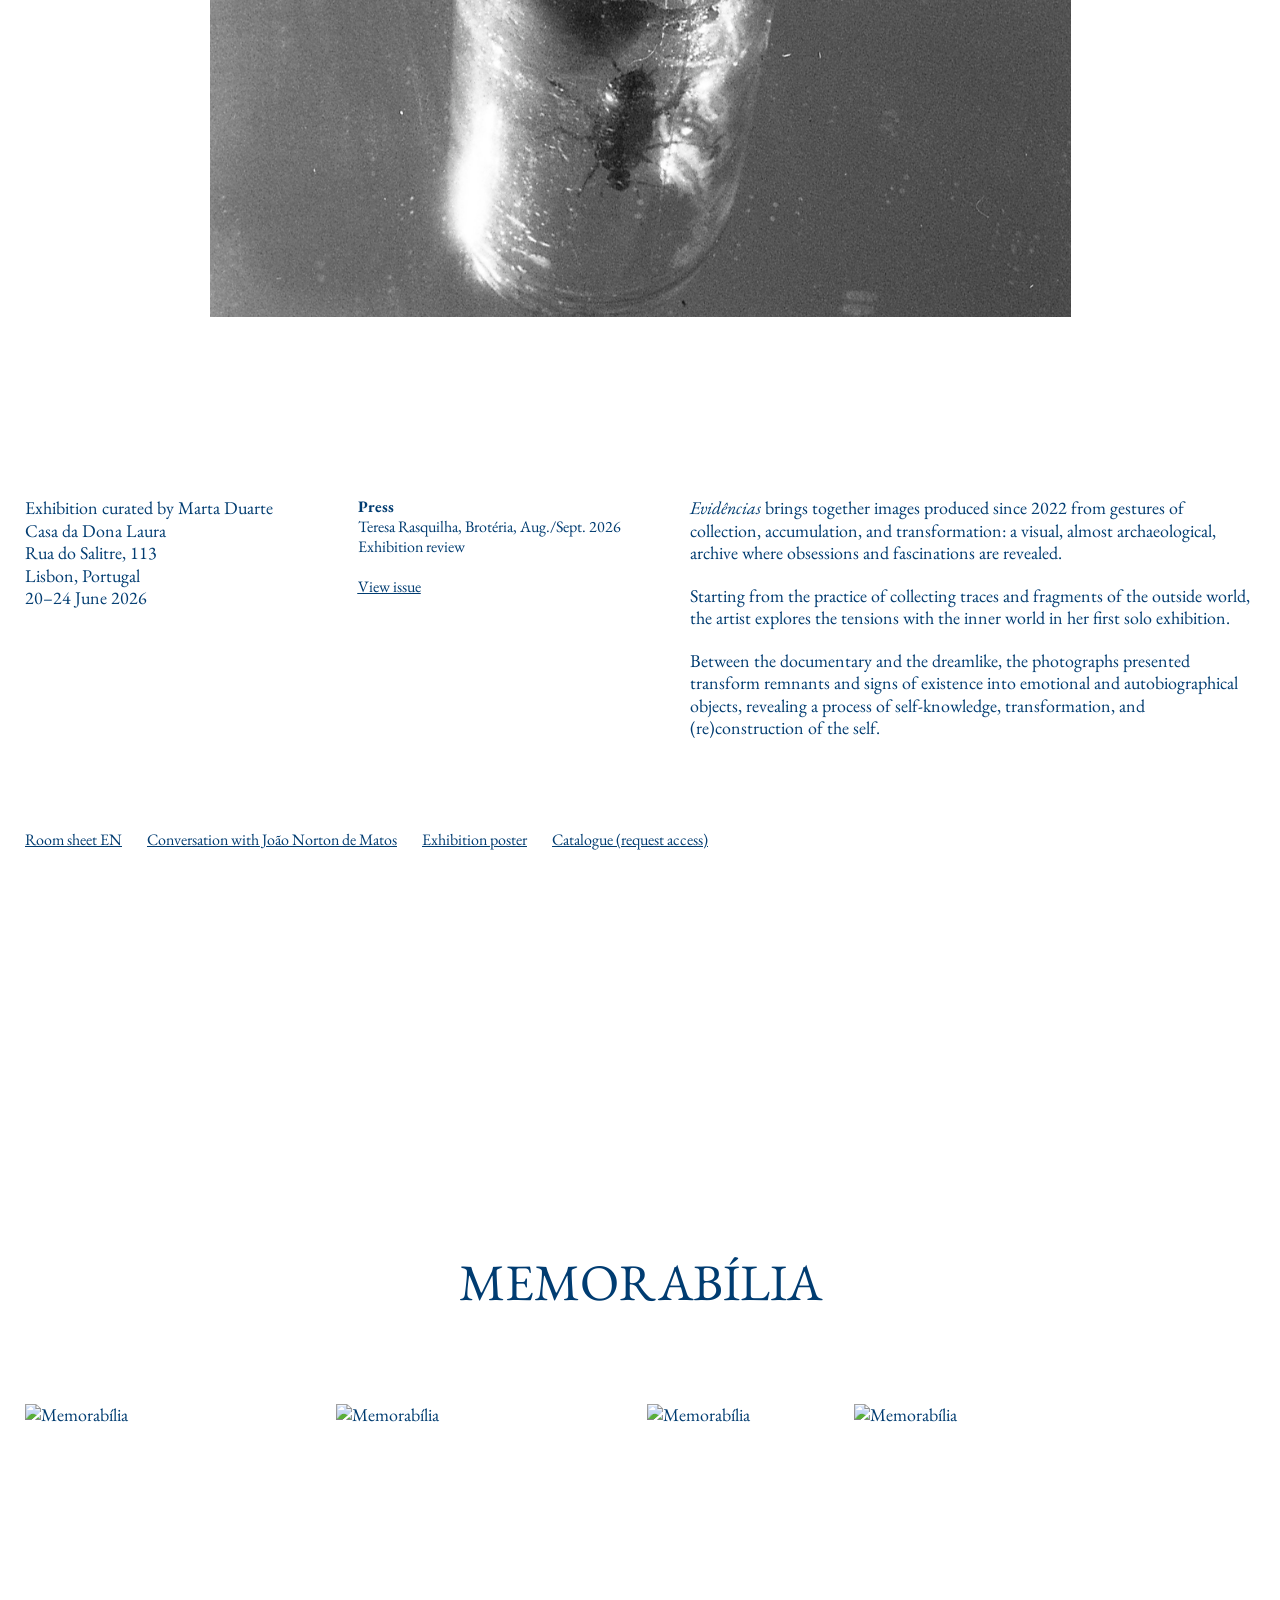
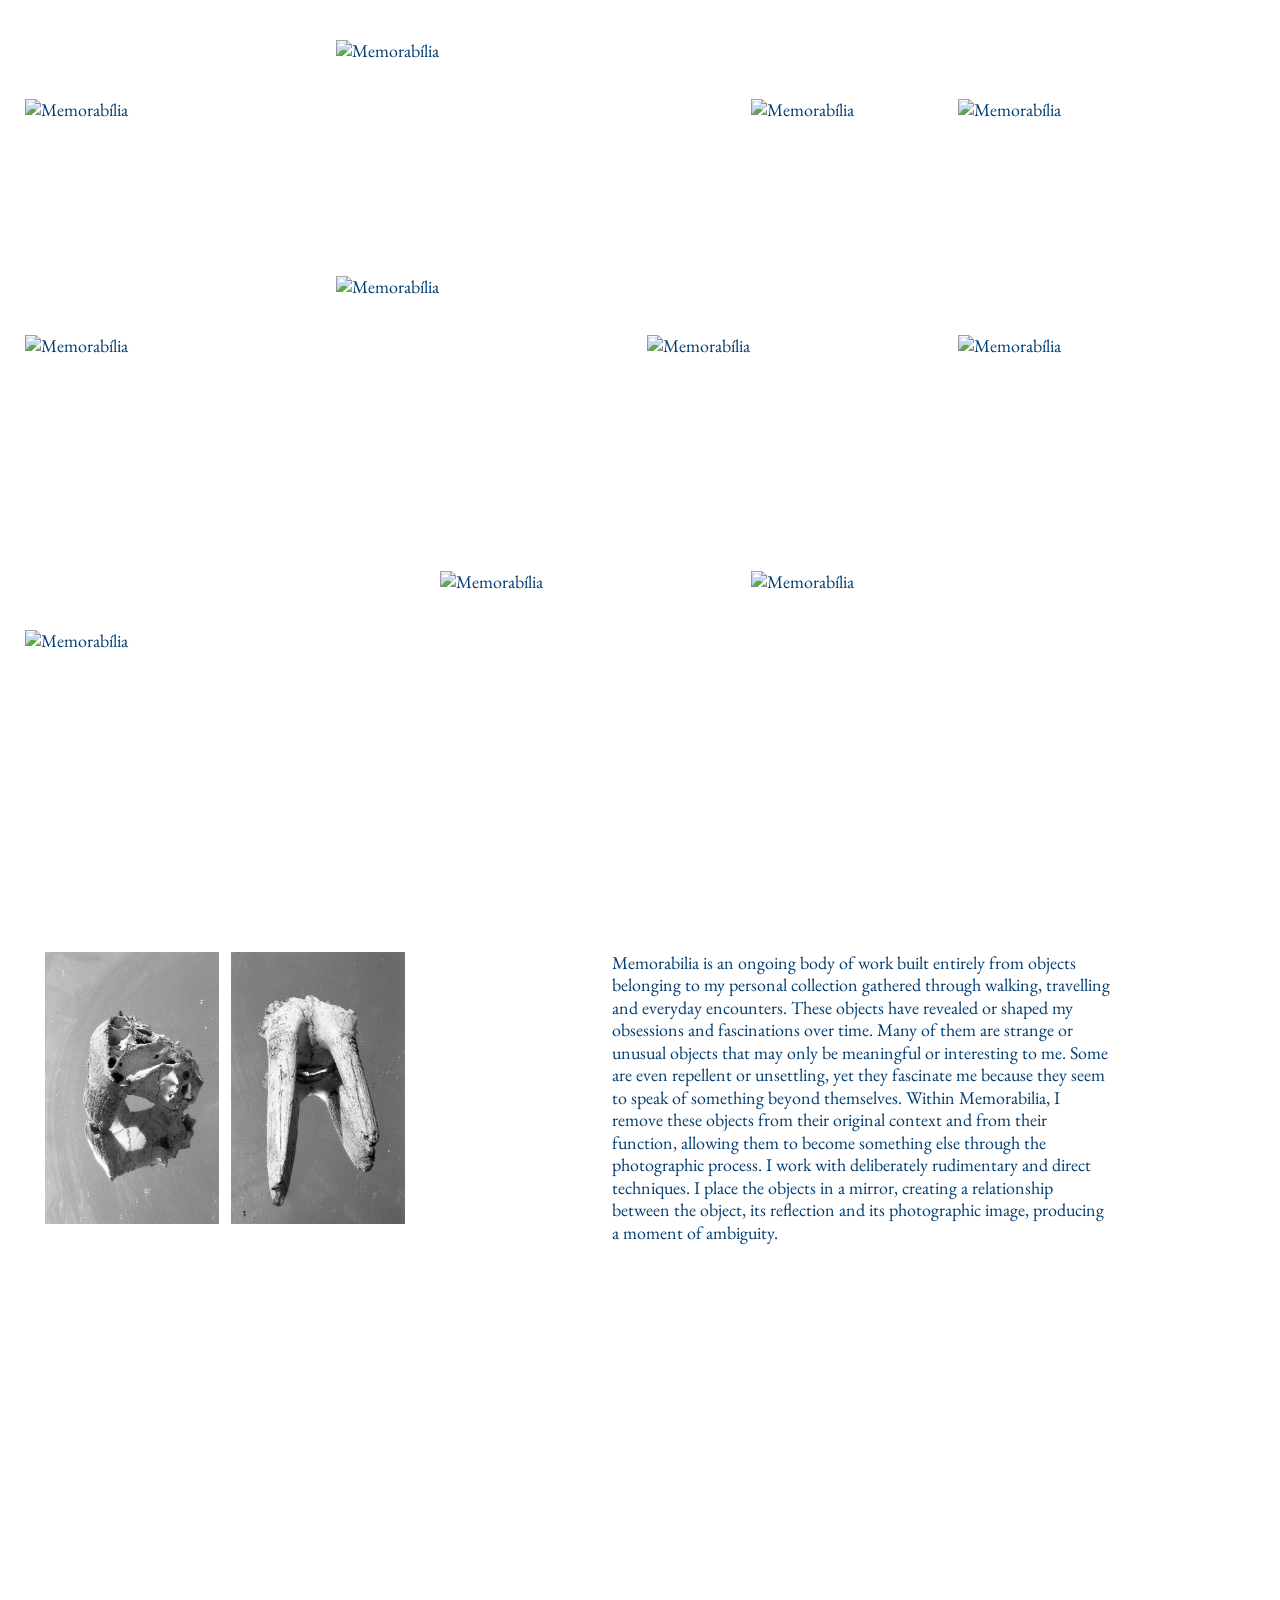
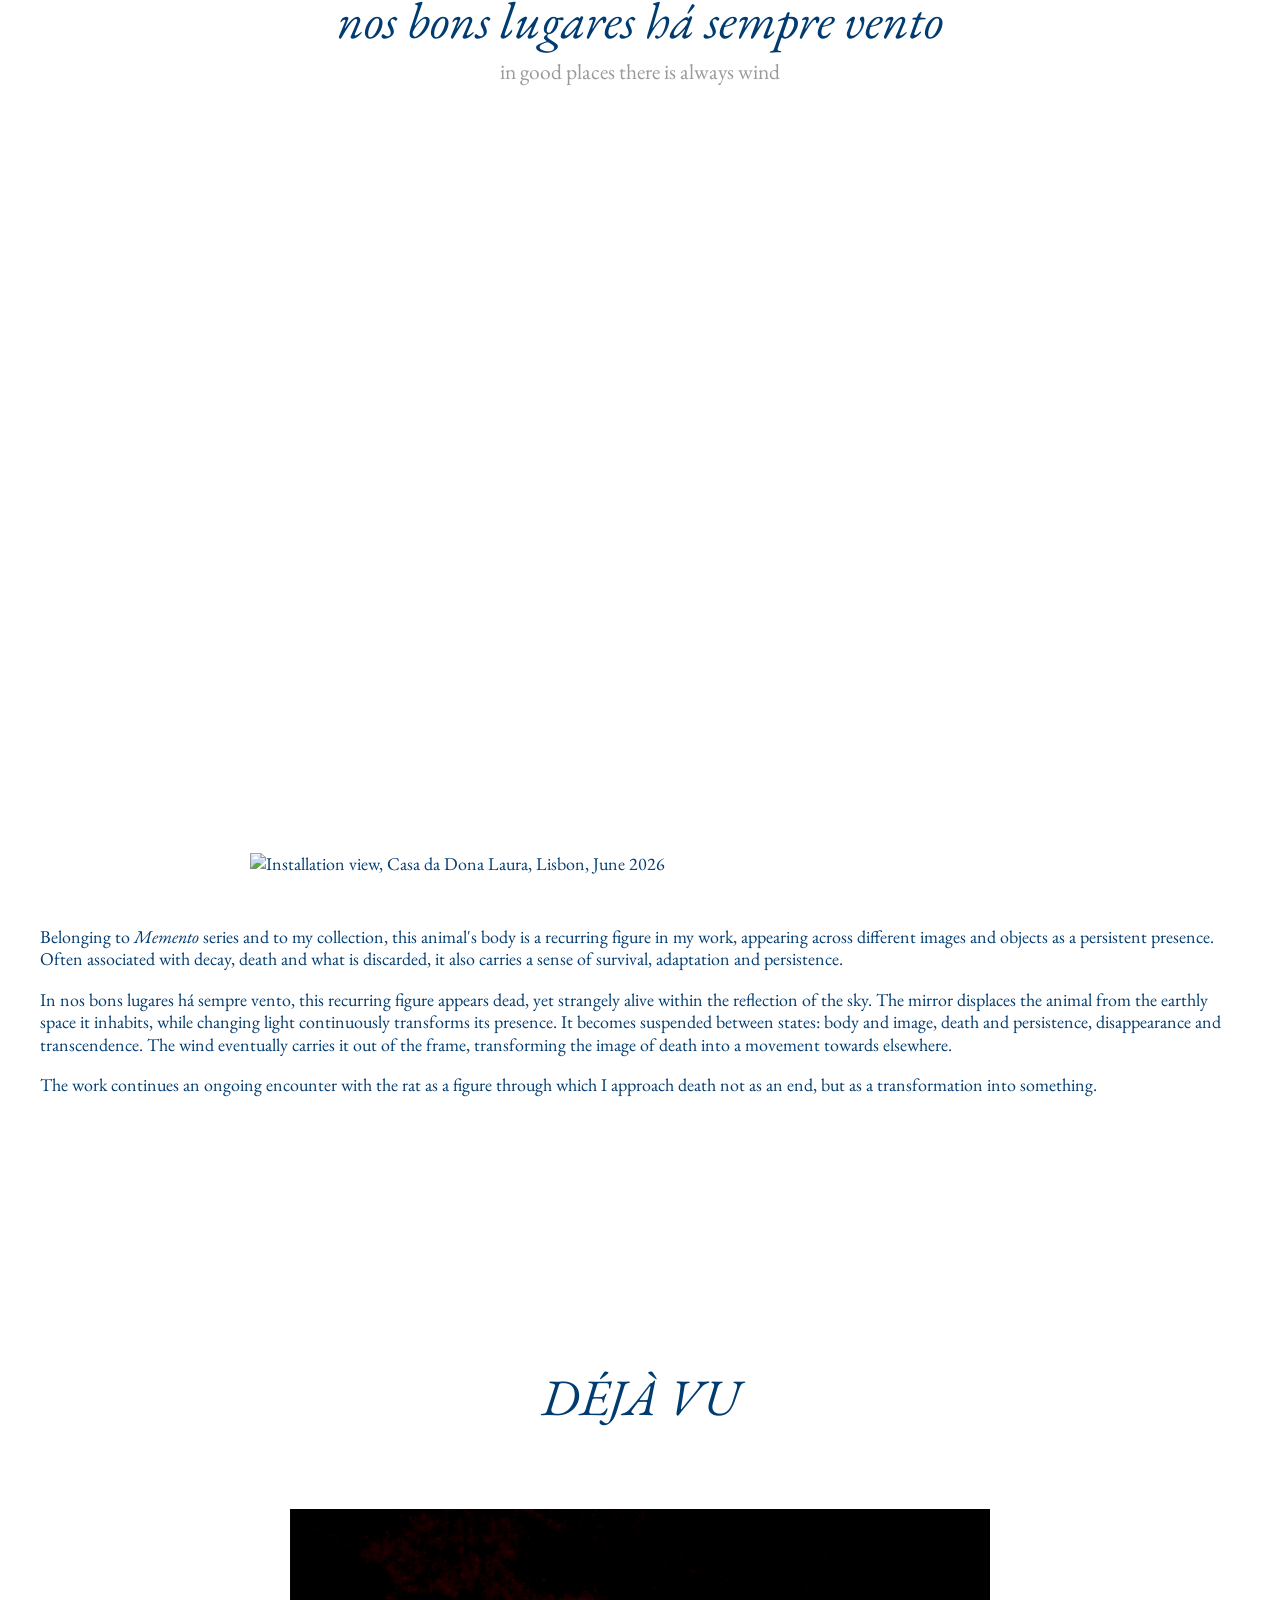
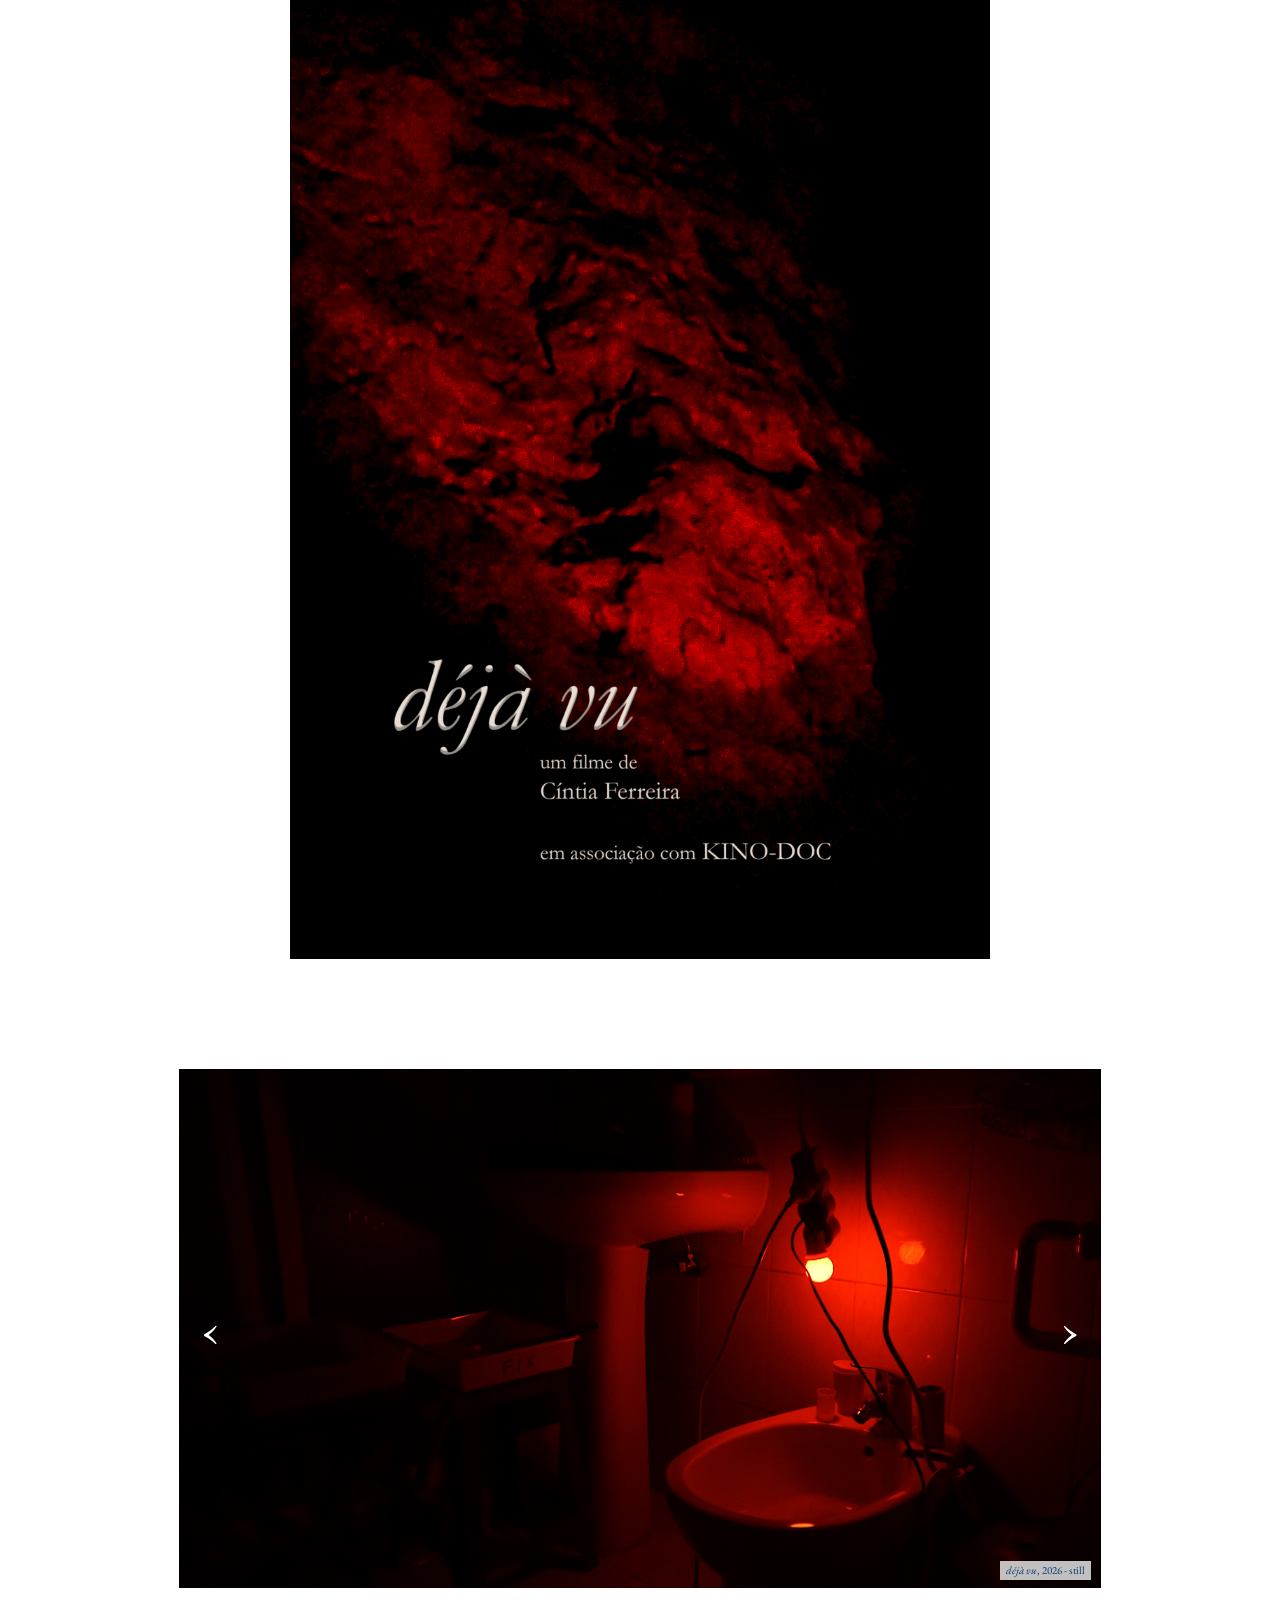
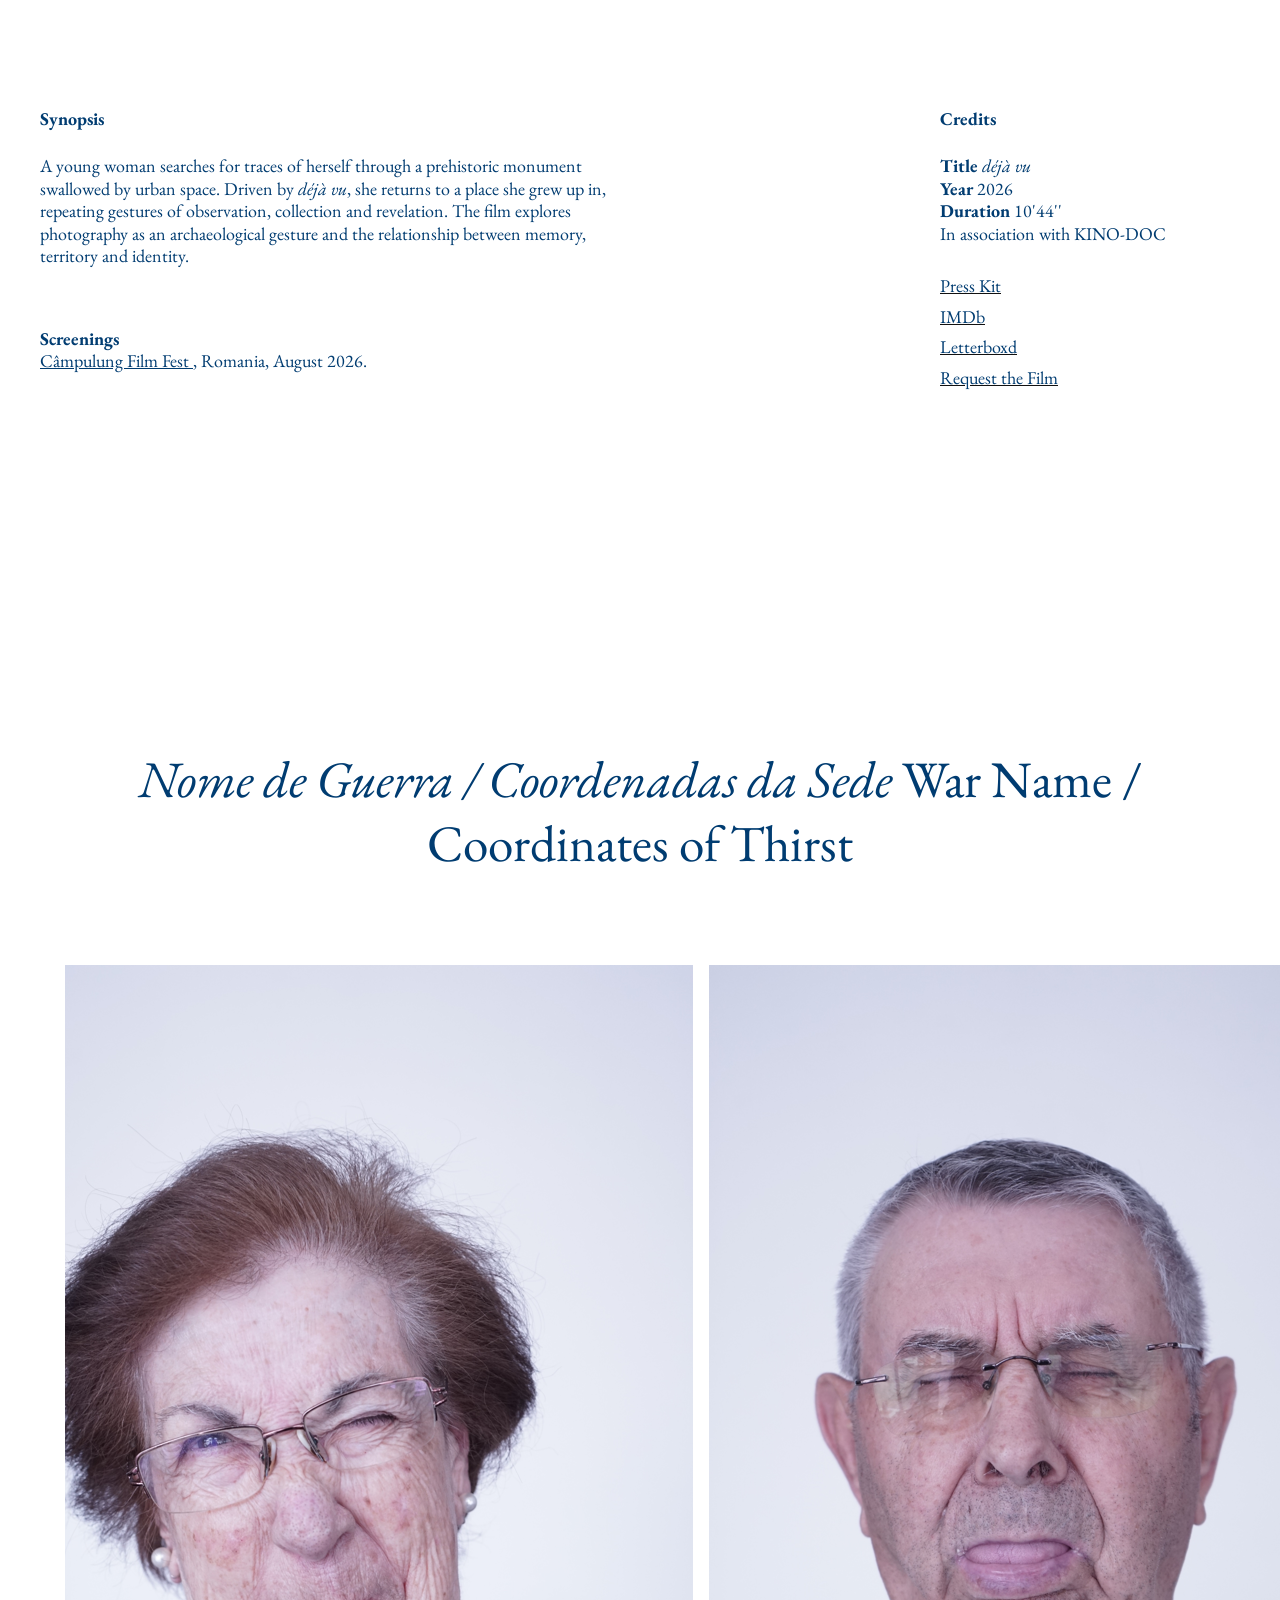
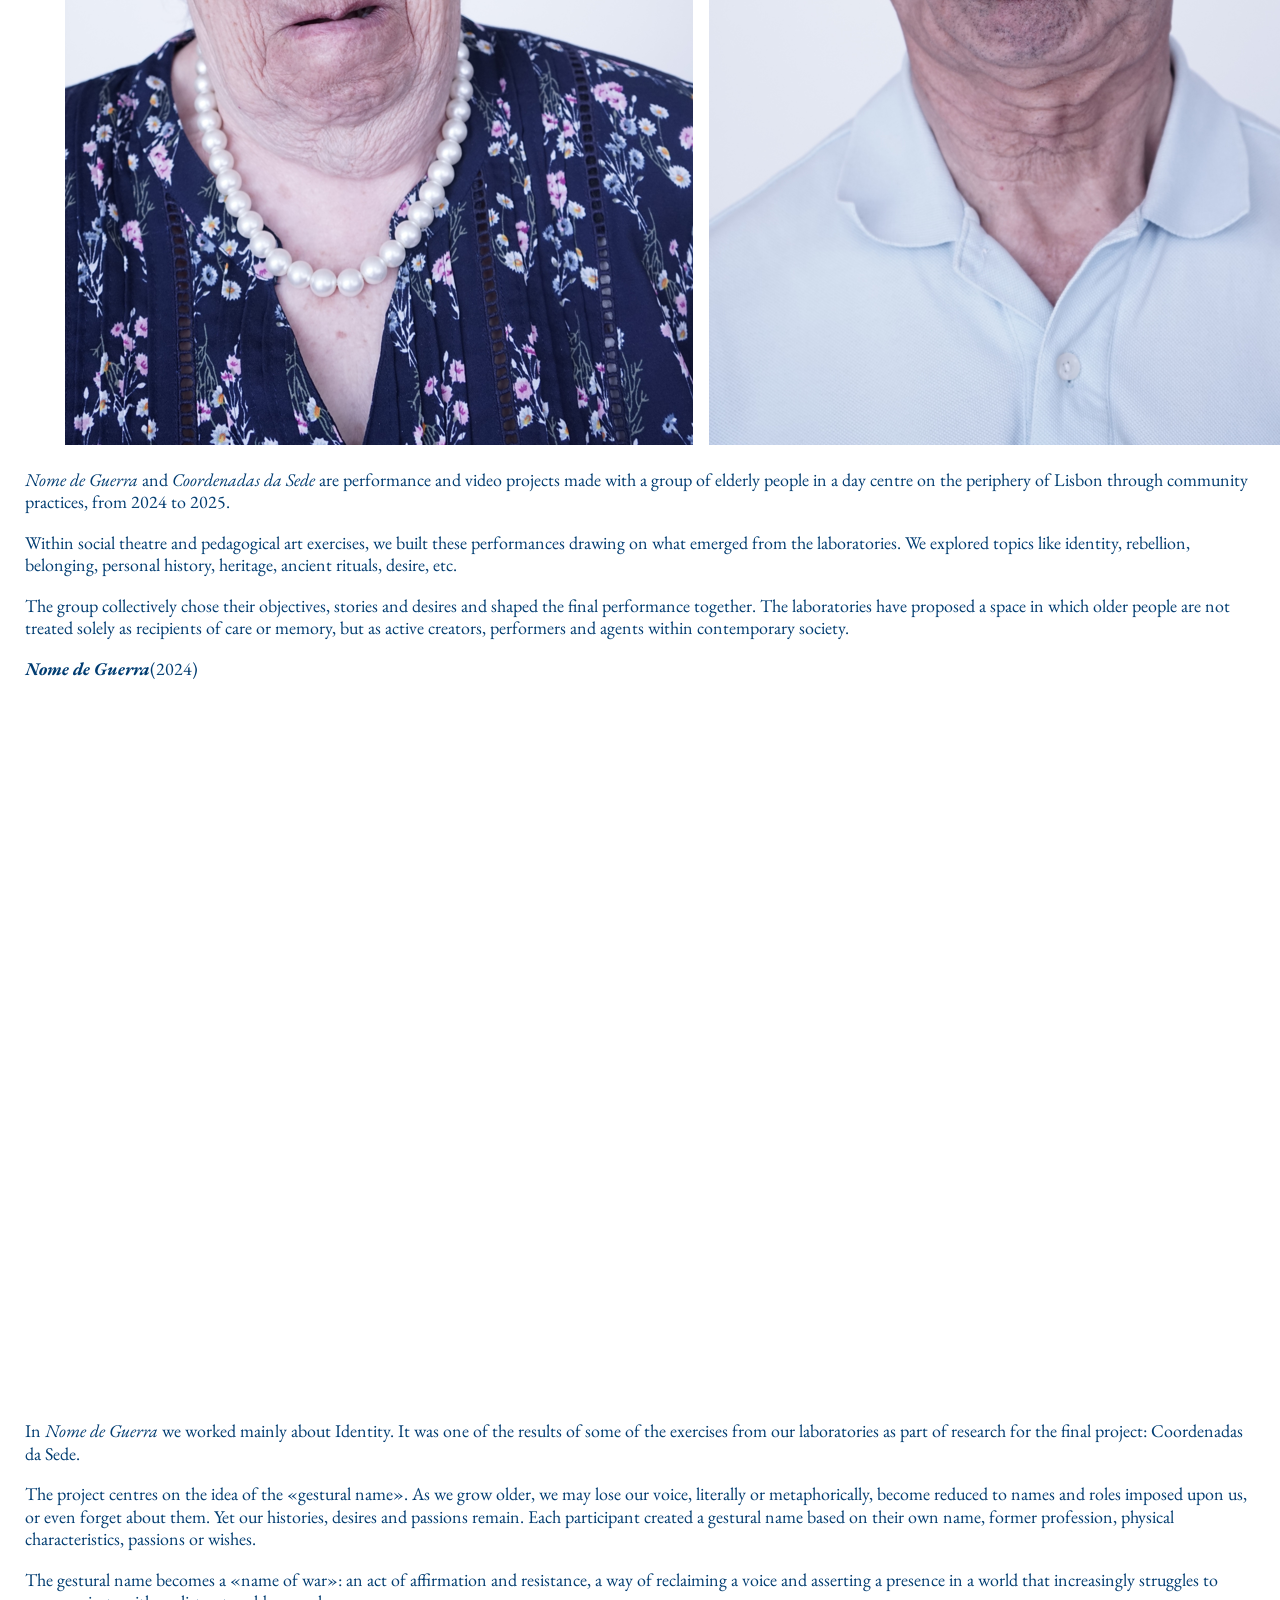
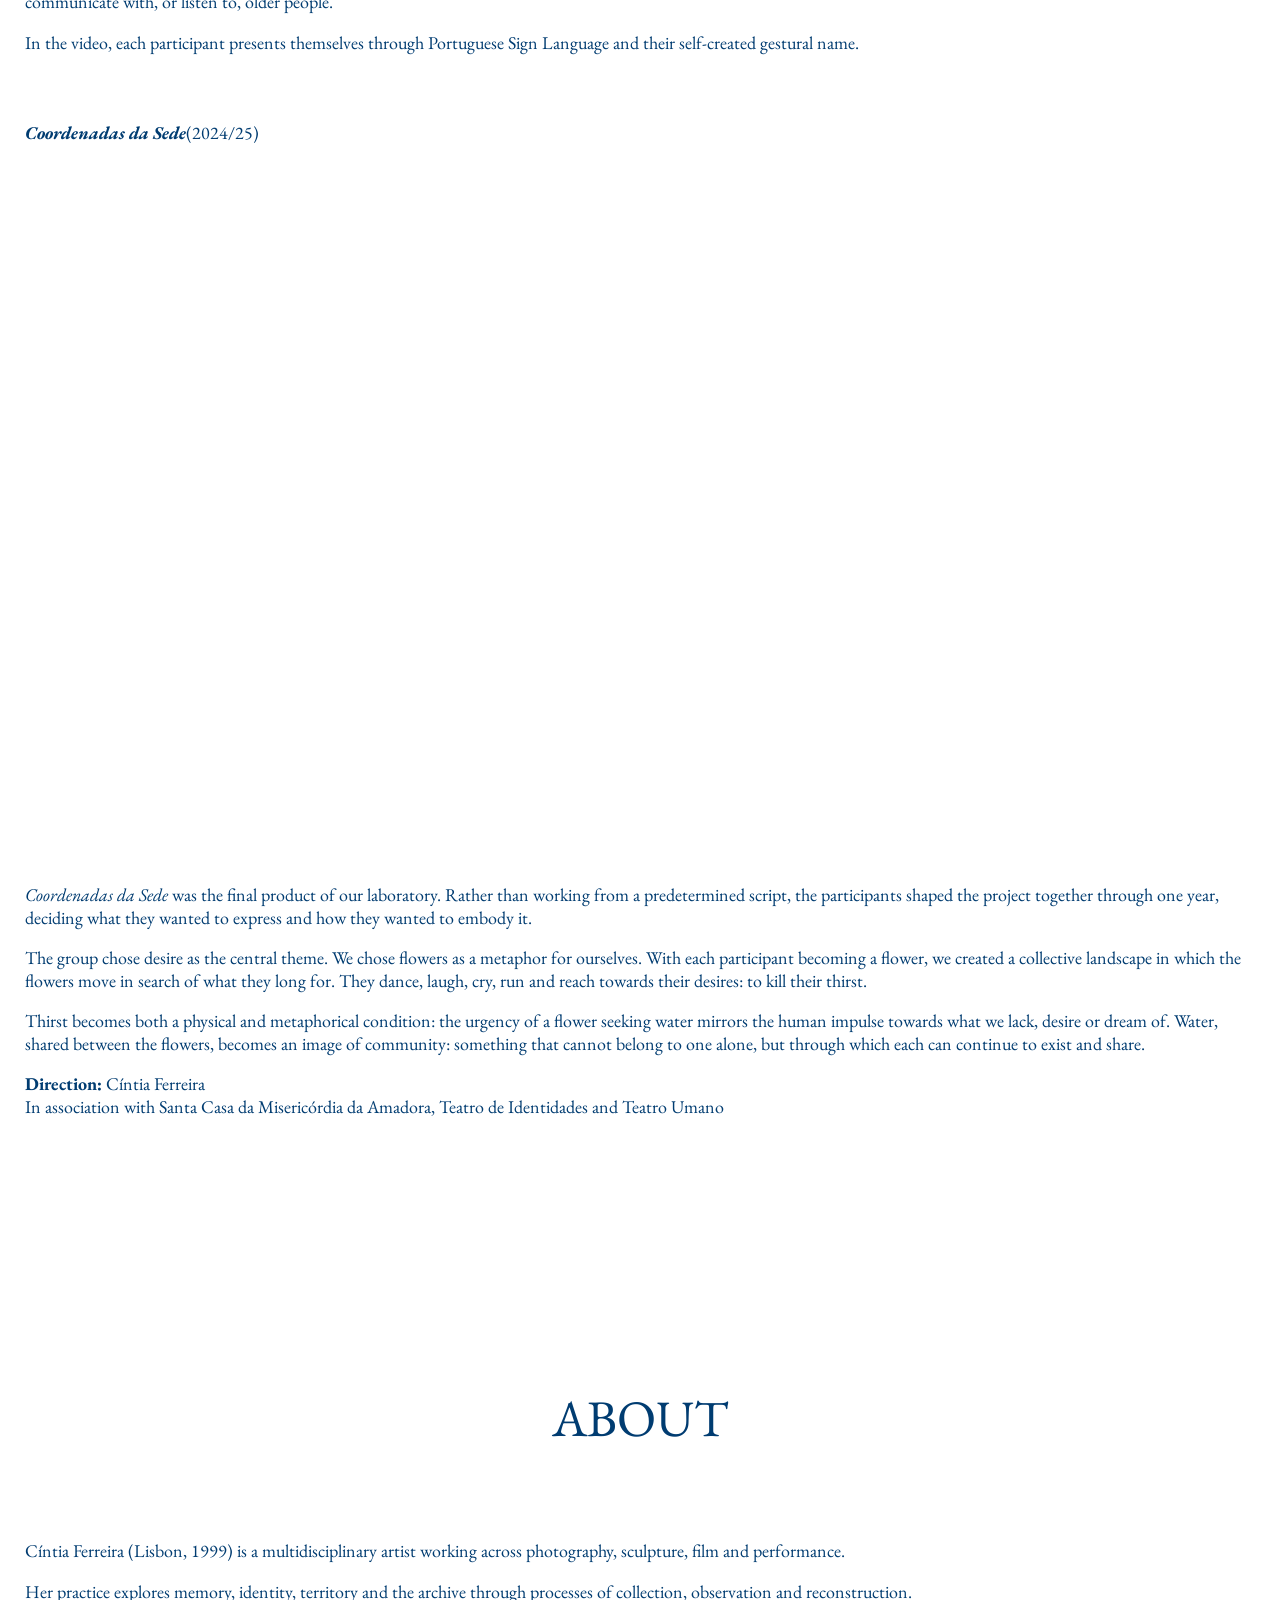
==== commit d6dde123: "Add script tag for menu.js in index.html" ====
--- a/index.html
+++ b/index.html
@@ -906,6 +906,7 @@
 
 });
 </script>
+    <script src="menu.js"></script>
 </body>
 
 </html>
--- a/style.css
+++ b/style.css
@@ -26,6 +26,7 @@
     top: 0;
     left: 0;
     width: 100%;
+    min-height: 120px;
     padding: 22px 25px;
     z-index: 100;
     pointer-events: none;
@@ -48,6 +49,26 @@
     text-align: right;
     pointer-events: auto;
 }
+/* MENU — esconder ao fazer scroll e mostrar ao passar o rato */
+
+nav.menu-hidden {
+    opacity: 0;
+    visibility: visible;
+    pointer-events: auto;
+    transition: opacity .3s ease;
+}
+
+nav.menu-hidden a {
+    pointer-events: none;
+}
+
+nav.menu-hidden:hover {
+    opacity: 1;
+}
+
+nav.menu-hidden:hover a {
+    pointer-events: auto;
+}
 
 nav a {
     display: block;
@@ -148,7 +169,7 @@
 
 .project-links a,
 .project-links a:visited {
-    color: #111;
+    color: #003C71;
     text-decoration: none;
 }
 
@@ -388,6 +409,7 @@
     width: 100%;
     max-width: 360px;
     align-items: start;
+    transform: translateX(20px);
 }
 
 #memorabilia .memorabilia-bw-pair figure {
@@ -963,7 +985,7 @@
 
 #deja-vu .film-credits .film-links a,
 #deja-vu .film-credits .film-links a:visited {
-    color: #111;
+    color: #003C71;
     text-decoration: underline;
     text-decoration-color: #111;
 }
@@ -1005,7 +1027,7 @@
 #deja-vu .film-screening a:visited,
 #deja-vu .film-screening a:hover,
 #deja-vu .film-screening a:focus {
-    color: #111;
+    color: #003C71;
 }
 
 
@@ -1016,14 +1038,14 @@
 
 #deja-vu .film-links a,
 #deja-vu .film-links a:visited {
-    color: #111;
+    color: #003C71;
     text-decoration: underline;
     text-decoration-color: #111;
 }
 
 #deja-vu .film-links a:hover,
 #deja-vu .film-links a:focus {
-    color: #111;
+    color:#003C71;
     opacity: 0.5;
 }
 
